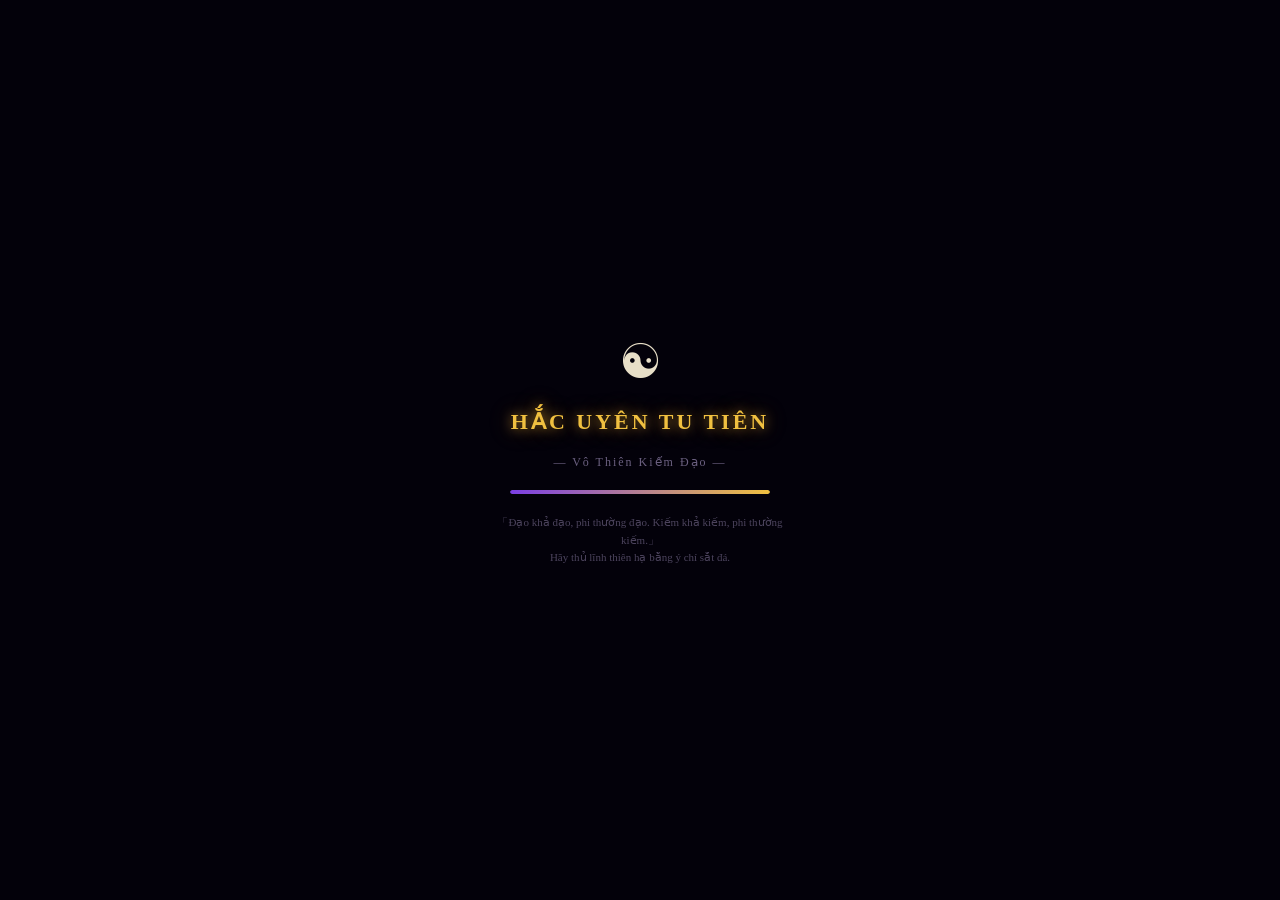
==== index.html @ 45ce4dc4 "Add files via upload" ====
<!DOCTYPE html>
<html lang="vi">
<head>
<meta charset="UTF-8">
<meta name="viewport" content="width=device-width, initial-scale=1.0, maximum-scale=1.0, user-scalable=no">
<title>🌑 Hắc Uyên Tu Tiên — Vô Thiên Kiếm Đạo</title>
<style>
  /* ============================================================
     BASE & RESET
  ============================================================ */
  *, *::before, *::after { box-sizing: border-box; margin: 0; padding: 0; }
  
  @import url('https://fonts.googleapis.com/css2?family=Noto+Serif+SC:wght@400;600;700;900&display=swap');

  :root {
    --c-bg:       #03010a;
    --c-panel:    rgba(6, 2, 18, 0.92);
    --c-border:   rgba(120, 60, 220, 0.35);
    --c-gold:     #c8922a;
    --c-gold-l:   #f0c040;
    --c-gold-ll:  #ffe88a;
    --c-purple:   #7b3fe4;
    --c-purple-l: #b06aff;
    --c-red:      #c0392b;
    --c-red-l:    #ff5a48;
    --c-blue:     #1a6ab0;
    --c-blue-l:   #4db8ff;
    --c-teal:     #0aada0;
    --c-white:    #e8dfc8;
    --c-grey:     #6b6080;
    --c-dark1:    #0e0820;
    --c-dark2:    #180f30;
    --c-dark3:    #210d40;
    --glow-gold:  0 0 12px rgba(200,146,42,0.8), 0 0 24px rgba(200,146,42,0.4);
    --glow-purp:  0 0 12px rgba(123,63,228,0.8), 0 0 30px rgba(123,63,228,0.4);
    --glow-red:   0 0 14px rgba(192,57,43,0.9), 0 0 28px rgba(192,57,43,0.4);
    --glow-blue:  0 0 12px rgba(77,184,255,0.8), 0 0 24px rgba(77,184,255,0.4);
    --r-sm: 4px;
    --r-md: 8px;
    --r-lg: 14px;
    --font: 'Noto Serif SC', 'Segoe UI', serif;
  }

  html, body {
    width: 100%; height: 100%; overflow: hidden;
    background: var(--c-bg);
    color: var(--c-white);
    font-family: var(--font);
    font-size: 13px;
    user-select: none;
  }

  /* ============================================================
     MAIN LAYOUT — 3 columns + top bar + bottom bar
  ============================================================ */
  #root-layout {
    display: grid;
    width: 100vw; height: 100vh;
    grid-template-rows: 48px 1fr 130px;
    grid-template-columns: 290px 1fr 290px;
    grid-template-areas:
      "topbar  topbar  topbar"
      "left    game    right"
      "bottom  bottom  bottom";
    gap: 0;
  }

  /* ============================================================
     TOP BAR
  ============================================================ */
  #topbar {
    grid-area: topbar;
    display: flex; align-items: center; gap: 10px;
    padding: 0 16px;
    background: linear-gradient(90deg, #06010f 0%, #0d0420 50%, #06010f 100%);
    border-bottom: 1px solid var(--c-border);
    position: relative; z-index: 100;
  }

  /* Boss of the Day ticker */
  #top-ticker {
    flex: 1;
    display: flex; align-items: center; gap: 14px;
    overflow: hidden;
  }
  .ticker-label {
    color: var(--c-gold); font-size: 10px; letter-spacing: 2px;
    text-transform: uppercase; white-space: nowrap;
    border: 1px solid var(--c-gold);
    padding: 2px 8px; border-radius: 2px;
  }
  .ticker-text {
    color: var(--c-white); font-size: 11px; opacity: .7;
    animation: ticker-scroll 22s linear infinite;
    white-space: nowrap;
  }
  @keyframes ticker-scroll {
    0%   { transform: translateX(60px); }
    100% { transform: translateX(-120%); }
  }

  /* Server time / realm world event */
  #top-events {
    display: flex; gap: 10px; align-items: center;
  }
  .event-chip {
    display: flex; align-items: center; gap: 5px;
    background: rgba(123,63,228,.15);
    border: 1px solid var(--c-border);
    border-radius: 3px; padding: 3px 10px;
    font-size: 10px; color: var(--c-purple-l);
    cursor: pointer; transition: all .2s;
  }
  .event-chip:hover { background: rgba(123,63,228,.3); box-shadow: var(--glow-purp); }
  .event-chip .dot { width:6px;height:6px;border-radius:50%;background:var(--c-red-l);
    box-shadow: var(--glow-red); animation: blink 1.5s ease-in-out infinite; }
  @keyframes blink { 0%,100% { opacity:1; } 50% { opacity:.2; } }

  #server-time { font-size: 11px; color: var(--c-grey); letter-spacing: 1px; }

  /* ============================================================
     GAME CANVAS AREA
  ============================================================ */
  #game-area {
    grid-area: game;
    position: relative; overflow: hidden;
    background: #000;
  }

  #gameCanvas {
    display: block; width: 100%; height: 100%;
    image-rendering: pixelated;
  }

  /* ---- Floating combat log (centre top of game area) ---- */
  #combat-log {
    position: absolute; top: 10px; left: 50%;
    transform: translateX(-50%);
    display: flex; flex-direction: column; align-items: center;
    gap: 4px; pointer-events: none; z-index: 20;
    width: 340px;
  }
  .log-entry {
    padding: 4px 14px; border-radius: 2px;
    font-size: 12px; letter-spacing: .5px;
    animation: log-fade 4s ease forwards;
    text-shadow: 0 1px 4px #000;
    background: rgba(0,0,0,.5); border: 1px solid rgba(255,255,255,.06);
  }
  .log-entry.dmg    { color: #ff6b6b; border-color: rgba(192,57,43,.4); }
  .log-entry.heal   { color: #50fa7b; border-color: rgba(80,250,123,.3); }
  .log-entry.skill  { color: var(--c-gold-l); border-color: rgba(200,146,42,.4); }
  .log-entry.system { color: var(--c-purple-l); }
  .log-entry.item   { color: var(--c-blue-l); }
  @keyframes log-fade { 0%{opacity:1;transform:translateY(0)} 70%{opacity:1} 100%{opacity:0;transform:translateY(-20px)} }

  /* ---- Target frame (game world, top centre) ---- */
  #target-frame {
    position: absolute; top: 14px; left: 50%; transform: translateX(-50%);
    width: 240px; display: none; z-index: 25;
  }
  #target-frame.visible { display: block; }
  .target-header {
    display: flex; align-items: center; gap: 8px;
    background: rgba(6,2,18,.85); border: 1px solid rgba(192,57,43,.5);
    border-bottom: none; border-radius: var(--r-sm) var(--r-sm) 0 0;
    padding: 5px 10px;
  }
  .target-name { font-size: 13px; font-weight: 700; color: #ff8a80; flex: 1; }
  .target-lvl  { font-size: 10px; color: var(--c-grey); }
  .target-hp-wrap {
    background: rgba(6,2,18,.9); border: 1px solid rgba(192,57,43,.5);
    border-radius: 0 0 var(--r-sm) var(--r-sm); padding: 5px 8px;
  }
  .target-hp-bar {
    height: 8px; background: #1a0000; border-radius: 3px; overflow: hidden;
    position: relative;
  }
  .target-hp-fill {
    height: 100%; background: linear-gradient(90deg, #8b0000, #c0392b, #e74c3c);
    border-radius: 3px; transition: width .3s;
    box-shadow: 0 0 8px rgba(192,57,43,.6);
    position: relative; width: 73%;
  }
  .target-hp-fill::after {
    content:''; position:absolute; top:0; left:0; right:0; height: 40%;
    background: rgba(255,255,255,.12); border-radius: 3px 3px 0 0;
  }

  /* ---- Damage numbers ---- */
  .dmg-number {
    position: absolute; pointer-events: none; z-index: 50;
    font-size: 16px; font-weight: 900; text-shadow: 0 2px 4px #000;
    animation: dmg-float 1.2s ease-out forwards;
    letter-spacing: 1px;
  }
  .dmg-number.crit { font-size: 22px; color: #ffd700; text-shadow: var(--glow-gold); }
  .dmg-number.heal { color: #50fa7b; }
  .dmg-number.miss { color: var(--c-grey); font-size: 12px; }
  @keyframes dmg-float { 0%{opacity:1;transform:translateY(0) scale(1)} 50%{opacity:1;transform:translateY(-40px) scale(1.2)} 100%{opacity:0;transform:translateY(-80px) scale(.8)} }

  /* ---- COMBO counter ---- */
  #combo-counter {
    position: absolute; bottom: 20px; right: 20px;
    display: none; z-index: 30;
    flex-direction: column; align-items: center;
  }
  #combo-counter.active { display: flex; }
  .combo-number {
    font-size: 52px; font-weight: 900; line-height: 1;
    color: #fff; text-shadow: var(--glow-gold);
    animation: combo-pulse .2s ease-out;
  }
  @keyframes combo-pulse { 0%{transform:scale(1.6)} 100%{transform:scale(1)} }
  .combo-label { font-size: 11px; color: var(--c-gold-l); letter-spacing: 3px; text-transform: uppercase; }

  /* ---- minimap ---- */
  #minimap {
    position: absolute; top: 14px; right: 14px; z-index: 30;
    width: 100px; height: 100px;
    border: 1px solid var(--c-border);
    border-radius: var(--r-sm);
    background: rgba(6,2,18,.85);
    overflow: hidden;
  }
  #minimapCanvas { width: 100%; height: 100%; display: block; }
  .minimap-overlay {
    position: absolute; inset: 0;
    background: linear-gradient(135deg, transparent 60%, rgba(123,63,228,.15));
    pointer-events: none;
  }
  .minimap-label {
    position: absolute; bottom: 3px; left: 50%; transform: translateX(-50%);
    font-size: 9px; color: var(--c-gold); letter-spacing: 1px;
    pointer-events: none;
  }

  /* ---- world event banner ---- */
  #world-banner {
    position: absolute; top: 0; left: 0; right: 0;
    padding: 8px 0;
    background: linear-gradient(90deg, transparent, rgba(123,63,228,.8), transparent);
    text-align: center; font-size: 13px; font-weight: 700;
    color: var(--c-gold-l); letter-spacing: 2px;
    z-index: 40; pointer-events: none;
    animation: banner-in .4s ease;
    text-shadow: var(--glow-gold);
  }
  @keyframes banner-in { from{opacity:0;transform:translateY(-100%)} to{opacity:1;transform:translateY(0)} }

  /* ============================================================
     LEFT PANEL
  ============================================================ */
  #left-panel {
    grid-area: left;
    display: flex; flex-direction: column; gap: 0;
    background: var(--c-panel);
    border-right: 1px solid var(--c-border);
    overflow: hidden;
  }

  /* --- Character Frame --- */
  #char-frame {
    flex-shrink: 0;
    padding: 14px 14px 10px;
    border-bottom: 1px solid var(--c-border);
    background: linear-gradient(180deg, rgba(30,10,60,.6) 0%, transparent 100%);
  }
  .cf-row1 {
    display: flex; gap: 12px; align-items: flex-start;
  }

  /* Avatar with ornate border */
  .avatar-wrap {
    position: relative; flex-shrink: 0;
    width: 72px; height: 72px;
  }
  .avatar-bg {
    width: 72px; height: 72px; border-radius: var(--r-md);
    background: radial-gradient(circle at 40% 35%, #1a0840, #050116);
    border: 2px solid var(--c-gold);
    box-shadow: var(--glow-gold), inset 0 0 20px rgba(123,63,228,.3);
    overflow: hidden;
    display: flex; align-items: center; justify-content: center;
    font-size: 36px;
  }
  .avatar-corner {
    position: absolute; width: 10px; height: 10px;
    border-color: var(--c-gold-l); border-style: solid; opacity: .8;
  }
  .avatar-corner.tl { top:-2px;left:-2px; border-width: 2px 0 0 2px; }
  .avatar-corner.tr { top:-2px;right:-2px; border-width: 2px 2px 0 0; }
  .avatar-corner.bl { bottom:-2px;left:-2px; border-width: 0 0 2px 2px; }
  .avatar-corner.br { bottom:-2px;right:-2px; border-width: 0 2px 2px 0; }
  .avatar-realm-badge {
    position: absolute; bottom: -8px; left: 50%; transform: translateX(-50%);
    background: linear-gradient(90deg, #4b0082, #7b3fe4);
    border: 1px solid var(--c-gold); border-radius: 10px;
    padding: 1px 8px; font-size: 9px; color: var(--c-gold-l);
    white-space: nowrap; z-index: 2;
  }

  .cf-info { flex: 1; }
  .cf-name {
    font-size: 16px; font-weight: 900; color: var(--c-gold-l);
    text-shadow: var(--glow-gold); letter-spacing: 1px;
    margin-bottom: 3px;
  }
  .cf-title {
    font-size: 10px; color: var(--c-purple-l); letter-spacing: 1.5px;
    margin-bottom: 8px; opacity: .85;
  }

  /* HP/MP/EXP bars */
  .stat-bar-wrap { margin-bottom: 5px; }
  .stat-bar-row {
    display: flex; align-items: center; gap: 6px; margin-bottom: 3px;
  }
  .stat-bar-icon { font-size: 11px; width: 16px; text-align: center; }
  .stat-bar-track {
    flex: 1; height: 8px; background: rgba(255,255,255,.05);
    border-radius: 4px; overflow: hidden;
    border: 1px solid rgba(255,255,255,.08);
  }
  .stat-bar-fill {
    height: 100%; border-radius: 4px; transition: width .4s;
    position: relative;
  }
  .stat-bar-fill::after {
    content:''; position:absolute; top:0; left:0; right:0; height:40%;
    background: rgba(255,255,255,.2); border-radius: inherit;
  }
  .bar-hp { background: linear-gradient(90deg, #7b0000, #c0392b, #e74c3c); width: 78%; box-shadow: 0 0 6px rgba(192,57,43,.6); }
  .bar-mp { background: linear-gradient(90deg, #003080, #1a6ab0, #4db8ff); width: 55%; box-shadow: 0 0 6px rgba(77,184,255,.5); }
  .bar-exp { background: linear-gradient(90deg, #5a3000, var(--c-gold), var(--c-gold-l)); width: 32%; box-shadow: 0 0 6px rgba(200,146,42,.5); }
  .stat-bar-text { font-size: 9px; color: var(--c-grey); min-width: 58px; text-align: right; }

  /* Realm progress */
  .realm-track {
    margin-top: 10px;
    background: rgba(255,255,255,.03); border: 1px solid var(--c-border);
    border-radius: var(--r-sm); padding: 7px 10px;
  }
  .realm-row {
    display: flex; align-items: center; justify-content: space-between;
    margin-bottom: 4px;
  }
  .realm-name { font-size: 11px; color: var(--c-gold-l); font-weight: 700; letter-spacing: 1px; }
  .realm-stage { font-size: 10px; color: var(--c-grey); }
  .realm-bar-track {
    height: 5px; background: rgba(255,255,255,.05); border-radius: 3px; overflow: hidden;
  }
  .realm-bar-fill {
    height: 100%; width: 45%;
    background: linear-gradient(90deg, #4b0082, var(--c-purple-l));
    border-radius: 3px; box-shadow: var(--glow-purp);
    transition: width .5s;
  }

  /* --- Stats mini grid --- */
  #stats-grid {
    padding: 10px 14px;
    display: grid; grid-template-columns: 1fr 1fr;
    gap: 5px;
    border-bottom: 1px solid var(--c-border);
    flex-shrink: 0;
  }
  .stat-cell {
    background: rgba(255,255,255,.03); border: 1px solid rgba(255,255,255,.05);
    border-radius: var(--r-sm); padding: 5px 8px;
    display: flex; align-items: center; gap: 6px;
    cursor: default; transition: background .15s;
  }
  .stat-cell:hover { background: rgba(123,63,228,.1); }
  .stat-cell-icon { font-size: 13px; }
  .stat-cell-info { flex: 1; }
  .stat-cell-label { font-size: 9px; color: var(--c-grey); }
  .stat-cell-value { font-size: 12px; color: var(--c-white); font-weight: 700; }
  .stat-cell-value.atk { color: #ff8a80; }
  .stat-cell-value.def { color: #82b1ff; }
  .stat-cell-value.spd { color: #69f0ae; }
  .stat-cell-value.crit { color: var(--c-gold-l); }

  /* --- Equipment slots --- */
  #equip-slots {
    padding: 10px 14px;
    flex-shrink: 0;
    border-bottom: 1px solid var(--c-border);
  }
  .section-title {
    font-size: 10px; color: var(--c-gold); letter-spacing: 2px;
    text-transform: uppercase; margin-bottom: 8px;
    display: flex; align-items: center; gap: 6px;
  }
  .section-title::before, .section-title::after {
    content: ''; flex: 1; height: 1px; background: linear-gradient(90deg, transparent, var(--c-gold), transparent);
  }
  .equip-row { display: flex; gap: 6px; }
  .equip-slot {
    flex: 1; height: 54px;
    background: rgba(255,255,255,.03); border: 1px solid rgba(255,255,255,.06);
    border-radius: var(--r-sm);
    display: flex; flex-direction: column; align-items: center; justify-content: center;
    gap: 2px; cursor: pointer; transition: all .2s;
    font-size: 18px; position: relative; overflow: hidden;
  }
  .equip-slot::before {
    content: ''; position: absolute; inset: 0;
    background: linear-gradient(135deg, rgba(255,255,255,.02) 0%, transparent 50%);
  }
  .equip-slot:hover { border-color: var(--c-gold); background: rgba(200,146,42,.08); }
  .equip-slot.filled { border-color: rgba(123,63,228,.5); }
  .equip-slot.filled:hover { border-color: var(--c-purple-l); box-shadow: var(--glow-purp); }
  .equip-label { font-size: 8px; color: var(--c-grey); letter-spacing: .5px; }
  .equip-name { font-size: 9px; color: var(--c-purple-l); display: none; }
  .equip-slot.filled .equip-name { display: block; }
  .equip-slot.filled .equip-label { display: none; }
  .equip-rarity-dot {
    position: absolute; top: 4px; right: 4px;
    width: 5px; height: 5px; border-radius: 50%;
  }
  .rarity-common { background: #9e9e9e; }
  .rarity-rare    { background: #2196f3; box-shadow: 0 0 4px #2196f3; }
  .rarity-epic    { background: #9c27b0; box-shadow: 0 0 4px #9c27b0; }
  .rarity-legendary { background: #ffd700; box-shadow: 0 0 6px #ffd700; }

  /* --- Pet companion --- */
  #pet-strip {
    padding: 10px 14px;
    flex-shrink: 0;
    border-bottom: 1px solid var(--c-border);
  }
  .pet-card {
    background: rgba(255,255,255,.03); border: 1px solid rgba(0,173,160,.3);
    border-radius: var(--r-sm); padding: 8px 10px;
    display: flex; gap: 10px; align-items: center; cursor: pointer;
    transition: all .2s;
  }
  .pet-card:hover { border-color: var(--c-teal); background: rgba(0,173,160,.07); }
  .pet-avatar { font-size: 28px; }
  .pet-info { flex: 1; }
  .pet-name { font-size: 12px; color: var(--c-teal); font-weight: 700; }
  .pet-bonus { font-size: 10px; color: var(--c-grey); }
  .pet-lv { font-size: 10px; color: var(--c-gold-l); }

  /* --- Map / Location strip --- */
  #location-strip {
    padding: 10px 14px;
    flex-shrink: 0;
  }
  .location-card {
    background: rgba(255,255,255,.02); border: 1px solid var(--c-border);
    border-radius: var(--r-sm); padding: 8px 10px;
  }
  .loc-name { font-size: 13px; font-weight: 700; color: var(--c-gold-l); margin-bottom: 2px; }
  .loc-desc { font-size: 10px; color: var(--c-grey); margin-bottom: 6px; }
  .loc-features { display: flex; gap: 5px; flex-wrap: wrap; }
  .loc-tag {
    font-size: 9px; padding: 2px 7px;
    background: rgba(123,63,228,.15); border: 1px solid var(--c-border);
    border-radius: 20px; color: var(--c-purple-l);
  }

  /* ============================================================
     RIGHT PANEL
  ============================================================ */
  #right-panel {
    grid-area: right;
    display: flex; flex-direction: column; gap: 0;
    background: var(--c-panel);
    border-left: 1px solid var(--c-border);
    overflow: hidden;
  }

  /* --- Quest / Activity board --- */
  #quest-panel {
    flex: 1; overflow-y: auto; padding: 12px 14px;
    border-bottom: 1px solid var(--c-border);
  }
  #quest-panel::-webkit-scrollbar { width: 3px; }
  #quest-panel::-webkit-scrollbar-track { background: transparent; }
  #quest-panel::-webkit-scrollbar-thumb { background: var(--c-border); border-radius: 2px; }

  .quest-card {
    background: rgba(255,255,255,.025); border: 1px solid rgba(255,255,255,.06);
    border-radius: var(--r-sm); padding: 9px 11px;
    margin-bottom: 7px; cursor: pointer; transition: all .2s;
    position: relative; overflow: hidden;
  }
  .quest-card::before {
    content: ''; position: absolute; left: 0; top: 0; bottom: 0; width: 3px;
  }
  .quest-card.daily::before  { background: var(--c-blue-l); }
  .quest-card.main::before   { background: var(--c-gold); }
  .quest-card.side::before   { background: var(--c-grey); }
  .quest-card.done::before   { background: #50fa7b; }
  .quest-card:hover { background: rgba(255,255,255,.04); border-color: var(--c-border); }
  .quest-card.done:hover { border-color: rgba(80,250,123,.3); }
  .quest-name { font-size: 12px; font-weight: 700; color: var(--c-white); margin-bottom: 3px; }
  .quest-card.done .quest-name { color: #50fa7b; }
  .quest-desc { font-size: 10px; color: var(--c-grey); margin-bottom: 5px; }
  .quest-progress-wrap { display: flex; align-items: center; gap: 7px; }
  .quest-bar-track { flex: 1; height: 4px; background: rgba(255,255,255,.06); border-radius: 3px; overflow: hidden; }
  .quest-bar-fill { height: 100%; border-radius: 3px; transition: width .4s; }
  .fill-blue   { background: var(--c-blue-l); box-shadow: 0 0 4px rgba(77,184,255,.5); }
  .fill-gold   { background: var(--c-gold); box-shadow: 0 0 4px rgba(200,146,42,.5); }
  .fill-green  { background: #50fa7b; box-shadow: 0 0 4px rgba(80,250,123,.5); }
  .fill-grey   { background: var(--c-grey); }
  .quest-prog-text { font-size: 10px; color: var(--c-grey); white-space: nowrap; }
  .quest-reward { font-size: 9px; color: var(--c-gold-l); margin-top: 4px; }
  .quest-claim-btn {
    display: inline-block; margin-top: 5px;
    padding: 3px 10px; border-radius: 3px;
    background: linear-gradient(90deg, #2a7b00, #3dba00);
    border: 1px solid #50fa7b; color: #e0ffe0;
    font-size: 10px; cursor: pointer;
    box-shadow: 0 0 6px rgba(80,250,123,.4);
    transition: all .15s;
  }
  .quest-claim-btn:hover { box-shadow: 0 0 12px rgba(80,250,123,.7); }

  /* --- Ranking / Leaderboard stub --- */
  #ranking-panel {
    padding: 10px 14px; border-bottom: 1px solid var(--c-border); flex-shrink: 0;
  }
  .rank-row {
    display: flex; align-items: center; gap: 8px;
    padding: 5px 0; border-bottom: 1px solid rgba(255,255,255,.04);
  }
  .rank-row:last-child { border-bottom: none; }
  .rank-num { font-size: 11px; font-weight: 900; width: 20px; text-align: center; }
  .rank-num.r1 { color: #ffd700; } .rank-num.r2 { color: #c0c0c0; } .rank-num.r3 { color: #cd7f32; }
  .rank-name { flex: 1; font-size: 11px; color: var(--c-white); }
  .rank-realm { font-size: 10px; color: var(--c-purple-l); }
  .rank-score { font-size: 10px; color: var(--c-gold-l); }

  /* --- NPC Dialog ---- */
  #npc-dialog {
    display: none; flex-direction: column; gap: 0;
    position: absolute; /* absolute inside right panel */ bottom: 0; left: 0; right: 0;
    background: rgba(6,2,18,.97);
    border-top: 1px solid var(--c-border);
    z-index: 200;
    max-height: 70%;
    overflow-y: auto;
  }
  #npc-dialog.visible { display: flex; }
  .npc-dialog-header {
    display: flex; align-items: center; gap: 10px; padding: 10px 14px;
    border-bottom: 1px solid var(--c-border);
    background: linear-gradient(90deg, rgba(30,10,60,.5), transparent);
    flex-shrink: 0;
  }
  .npc-avatar { font-size: 28px; }
  .npc-dialog-name { font-size: 14px; font-weight: 900; color: var(--c-gold-l); }
  .npc-dialog-title { font-size: 10px; color: var(--c-grey); }
  .npc-dialog-text { padding: 10px 14px; font-size: 12px; color: var(--c-white); opacity: .8; line-height: 1.6; }
  .npc-options { padding: 0 14px 12px; display: flex; flex-direction: column; gap: 6px; }
  .npc-opt {
    padding: 8px 12px; border-radius: var(--r-sm); cursor: pointer;
    border: 1px solid rgba(255,255,255,.07); font-size: 11px;
    background: rgba(255,255,255,.03); color: var(--c-white);
    transition: all .15s; text-align: left;
  }
  .npc-opt:hover { background: rgba(123,63,228,.2); border-color: var(--c-purple); color: var(--c-gold-l); }
  .npc-opt.close { color: var(--c-grey); }

  /* ============================================================
     BOTTOM ACTION BAR
  ============================================================ */
  #bottom-bar {
    grid-area: bottom;
    display: flex; align-items: center;
    background: linear-gradient(180deg, rgba(6,2,18,.98) 0%, #03010a 100%);
    border-top: 1px solid var(--c-border);
    padding: 0 20px;
    gap: 14px;
    position: relative;
    z-index: 100;
  }

  /* Joystick zone */
  #joystick-zone {
    width: 110px; height: 110px; flex-shrink: 0;
    position: relative;
  }
  .joystick-ring {
    position: absolute; inset: 0;
    border-radius: 50%;
    border: 2px solid rgba(123,63,228,.35);
    background: radial-gradient(circle, rgba(30,10,60,.6), rgba(6,2,18,.9));
    box-shadow: inset 0 0 20px rgba(0,0,0,.6);
  }
  .joystick-ring::before {
    content: ''; position: absolute; inset: 8px; border-radius: 50%;
    border: 1px dashed rgba(123,63,228,.2);
  }
  /* Crosshair guides */
  .joystick-ring::after {
    content: '';
    position: absolute; top:50%; left:10px; right:10px;
    height:1px; background: rgba(123,63,228,.15);
  }
  #joystick-base {
    position: absolute; inset: 0; border-radius: 50%;
    cursor: grab; touch-action: none;
    display: flex; align-items: center; justify-content: center;
  }
  #joystick-knob {
    width: 38px; height: 38px; border-radius: 50%;
    background: radial-gradient(circle at 35% 35%, #b06aff, #5a1eb0);
    border: 2px solid var(--c-gold);
    box-shadow: var(--glow-purp);
    position: absolute; top: 50%; left: 50%;
    transform: translate(-50%, -50%);
    transition: box-shadow .1s;
    pointer-events: none;
  }

  /* Middle section: gold + auto buttons */
  #action-middle {
    display: flex; flex-direction: column; align-items: center; gap: 8px;
    flex: 1;
  }
  #gold-strip {
    display: flex; align-items: center; gap: 8px;
    background: rgba(255,255,255,.03); border: 1px solid rgba(200,146,42,.25);
    border-radius: 20px; padding: 4px 14px;
  }
  .gold-icon { font-size: 16px; }
  #gold-amount { font-size: 14px; font-weight: 900; color: var(--c-gold-l); letter-spacing: 1px; }

  #auto-controls { display: flex; gap: 8px; }
  .ctrl-btn {
    padding: 6px 16px; border-radius: 20px; cursor: pointer;
    font-size: 11px; font-family: var(--font); font-weight: 700; letter-spacing: 1px;
    border: 1px solid; transition: all .2s;
    user-select: none;
  }
  .ctrl-btn.farm {
    background: rgba(192,57,43,.15); border-color: rgba(192,57,43,.5); color: #ff8a80;
  }
  .ctrl-btn.farm.active {
    background: rgba(192,57,43,.35); box-shadow: var(--glow-red); color: #fff;
  }
  .ctrl-btn.meditate {
    background: rgba(123,63,228,.15); border-color: rgba(123,63,228,.5); color: var(--c-purple-l);
  }
  .ctrl-btn.meditate.active {
    background: rgba(123,63,228,.35); box-shadow: var(--glow-purp); color: #fff;
  }
  .ctrl-btn.return {
    background: rgba(26,106,176,.15); border-color: rgba(26,106,176,.5); color: var(--c-blue-l);
  }
  .ctrl-btn.return:hover { background: rgba(26,106,176,.3); }

  /* Menu buttons (map, inv, char, quest) */
  #menu-btns {
    display: flex; flex-direction: column; gap: 6px; flex-shrink: 0;
  }
  .menu-row { display: flex; gap: 6px; }
  .menu-btn {
    width: 52px; height: 52px;
    background: rgba(255,255,255,.04); border: 1px solid rgba(255,255,255,.08);
    border-radius: var(--r-md); cursor: pointer; transition: all .2s;
    display: flex; flex-direction: column; align-items: center; justify-content: center;
    gap: 2px; position: relative;
  }
  .menu-btn:hover { background: rgba(123,63,228,.15); border-color: var(--c-purple); }
  .menu-btn.active { border-color: var(--c-gold); background: rgba(200,146,42,.12); box-shadow: var(--glow-gold); }
  .menu-btn-icon { font-size: 20px; line-height: 1; }
  .menu-btn-label { font-size: 8px; color: var(--c-grey); letter-spacing: .5px; }
  .menu-btn .notif-dot {
    position: absolute; top: 4px; right: 4px;
    width: 7px; height: 7px; border-radius: 50%; background: var(--c-red-l);
    box-shadow: var(--glow-red);
  }

  /* Skill bar */
  #skill-bar {
    display: flex; gap: 8px; align-items: center; flex-shrink: 0;
  }
  .skill-slot {
    position: relative; width: 58px; height: 58px;
    border-radius: var(--r-md); cursor: pointer;
    border: 1px solid rgba(255,255,255,.1);
    background: rgba(255,255,255,.04);
    transition: all .2s; overflow: hidden;
    display: flex; align-items: center; justify-content: center;
  }
  .skill-slot:hover { border-color: var(--c-gold); box-shadow: var(--glow-gold); }
  .skill-slot.s0 { border-color: rgba(200,200,200,.3); }
  .skill-slot.s1 { border-color: rgba(77,184,255,.3); }
  .skill-slot.s2 { border-color: rgba(255,215,0,.3); }
  .skill-slot.s3 { border-color: rgba(176,106,255,.3); }
  .skill-slot:active { transform: scale(.94); }

  .skill-icon { font-size: 26px; line-height: 1; z-index: 1; }
  .skill-hotkey {
    position: absolute; top: 3px; left: 5px;
    font-size: 9px; color: var(--c-grey); z-index: 2;
  }
  .skill-mp {
    position: absolute; bottom: 3px; right: 4px;
    font-size: 9px; color: var(--c-blue-l); z-index: 2;
  }
  .skill-cd-overlay {
    position: absolute; inset: 0; z-index: 3;
    background: rgba(0,0,0,.65);
    display: flex; align-items: center; justify-content: center;
    border-radius: inherit; opacity: 0; pointer-events: none;
    transition: opacity .2s;
  }
  .skill-cd-overlay.active { opacity: 1; pointer-events: all; }
  .skill-cd-text { font-size: 18px; font-weight: 900; color: #fff; }

  /* Skill aura glow */
  .skill-slot::before {
    content: ''; position: absolute; inset: -2px;
    background: inherit; filter: blur(8px); opacity: 0; z-index: 0;
    transition: opacity .2s;
  }
  .skill-slot:hover::before { opacity: .4; }

  /* ============================================================
     MODAL PANELS (Inventory, Character, Map, etc.)
  ============================================================ */
  .modal-overlay {
    position: fixed; inset: 0; z-index: 500;
    background: rgba(0,0,0,.7); backdrop-filter: blur(4px);
    display: none; align-items: center; justify-content: center;
  }
  .modal-overlay.open { display: flex; }

  .modal-panel {
    background: var(--c-dark2);
    border: 1px solid var(--c-border);
    border-radius: var(--r-lg);
    width: min(520px, 95vw); max-height: 85vh;
    display: flex; flex-direction: column;
    box-shadow: 0 0 60px rgba(0,0,0,.9), 0 0 30px rgba(123,63,228,.2);
    overflow: hidden;
  }

  .modal-header {
    display: flex; align-items: center; gap: 10px;
    padding: 14px 18px;
    border-bottom: 1px solid var(--c-border);
    background: linear-gradient(90deg, rgba(30,10,60,.7), rgba(20,5,45,.7));
    flex-shrink: 0;
  }
  .modal-title { font-size: 15px; font-weight: 900; color: var(--c-gold-l); flex: 1; letter-spacing: 1px; }
  .modal-close {
    width: 26px; height: 26px; border-radius: 50%;
    border: 1px solid rgba(255,255,255,.15); background: rgba(255,255,255,.05);
    cursor: pointer; display: flex; align-items: center; justify-content: center;
    font-size: 14px; color: var(--c-grey); transition: all .15s;
  }
  .modal-close:hover { background: rgba(192,57,43,.3); color: var(--c-red-l); border-color: var(--c-red); }
  .modal-body { flex: 1; overflow-y: auto; padding: 16px 18px; }
  .modal-body::-webkit-scrollbar { width: 3px; }
  .modal-body::-webkit-scrollbar-thumb { background: var(--c-border); }

  /* Inventory grid */
  .inv-tabs { display: flex; gap: 6px; margin-bottom: 12px; }
  .inv-tab {
    flex: 1; padding: 7px 0; border-radius: var(--r-sm);
    background: rgba(255,255,255,.03); border: 1px solid rgba(255,255,255,.06);
    cursor: pointer; font-size: 11px; text-align: center; color: var(--c-grey);
    transition: all .15s;
  }
  .inv-tab.active { border-color: var(--c-gold); background: rgba(200,146,42,.12); color: var(--c-gold-l); }

  .inv-grid {
    display: grid; grid-template-columns: repeat(6, 1fr); gap: 5px;
  }
  .inv-slot {
    aspect-ratio: 1; border-radius: var(--r-sm);
    border: 1px solid rgba(255,255,255,.05);
    background: rgba(255,255,255,.02);
    display: flex; flex-direction: column; align-items: center; justify-content: center;
    gap: 1px; cursor: pointer; transition: all .15s;
    font-size: 20px; position: relative; overflow: hidden;
  }
  .inv-slot:hover { border-color: var(--c-gold); background: rgba(200,146,42,.08); }
  .inv-slot.empty:hover { border-color: rgba(255,255,255,.1); background: rgba(255,255,255,.03); cursor: default; }
  .inv-slot .item-count {
    position: absolute; bottom: 2px; right: 3px;
    font-size: 9px; color: var(--c-grey);
  }
  .inv-slot .equip-badge {
    position: absolute; top: 2px; left: 3px;
    font-size: 8px; color: var(--c-gold-l);
    background: rgba(200,146,42,.3); border-radius: 2px; padding: 0 2px;
  }
  /* Rarity backgrounds */
  .inv-slot.common   { border-color: rgba(158,158,158,.2); }
  .inv-slot.rare     { border-color: rgba(33,150,243,.35); background: rgba(33,150,243,.04); }
  .inv-slot.epic     { border-color: rgba(156,39,176,.45); background: rgba(156,39,176,.06); }
  .inv-slot.legendary { border-color: rgba(255,215,0,.5); background: rgba(255,215,0,.06); box-shadow: inset 0 0 8px rgba(255,215,0,.1); }

  /* Item tooltip */
  #item-tooltip {
    position: fixed; z-index: 600;
    width: 220px; background: rgba(6,2,18,.97);
    border: 1px solid var(--c-border); border-radius: var(--r-md);
    padding: 12px 14px; display: none; pointer-events: none;
    box-shadow: 0 0 30px rgba(0,0,0,.8), 0 0 15px rgba(123,63,228,.2);
  }
  #item-tooltip.visible { display: block; }
  .tt-name { font-size: 14px; font-weight: 900; margin-bottom: 3px; }
  .tt-name.common { color: #9e9e9e; }
  .tt-name.rare { color: #42a5f5; text-shadow: 0 0 8px rgba(66,165,245,.5); }
  .tt-name.epic { color: #ce93d8; text-shadow: 0 0 8px rgba(206,147,216,.5); }
  .tt-name.legendary { color: var(--c-gold-l); text-shadow: var(--glow-gold); }
  .tt-type { font-size: 10px; color: var(--c-grey); margin-bottom: 8px; }
  .tt-stat { font-size: 11px; color: #69f0ae; margin-bottom: 2px; }
  .tt-desc { font-size: 11px; color: var(--c-grey); font-style: italic; margin-top: 6px; border-top: 1px solid rgba(255,255,255,.06); padding-top: 6px; }
  .tt-actions { display: flex; gap: 5px; margin-top: 10px; flex-wrap: wrap; }
  .tt-btn {
    padding: 4px 10px; border-radius: 3px; cursor: pointer;
    font-size: 10px; border: 1px solid; transition: all .15s; font-family: var(--font);
  }
  .tt-btn.use   { border-color: var(--c-teal); color: var(--c-teal); background: rgba(0,173,160,.1); }
  .tt-btn.equip { border-color: var(--c-gold); color: var(--c-gold-l); background: rgba(200,146,42,.1); }
  .tt-btn.sell  { border-color: var(--c-grey); color: var(--c-grey); background: rgba(255,255,255,.04); }

  /* Map panel */
  .map-list { display: flex; flex-direction: column; gap: 7px; }
  .map-card {
    border-radius: var(--r-sm); border: 1px solid rgba(255,255,255,.06);
    padding: 10px 12px; cursor: pointer; transition: all .2s;
    background: rgba(255,255,255,.02);
    border-left: 3px solid transparent;
  }
  .map-card.current { border-color: var(--c-gold); background: rgba(200,146,42,.05); }
  .map-card.locked  { opacity: .4; cursor: not-allowed; }
  .map-card:not(.locked):not(.current):hover { border-color: var(--c-purple); background: rgba(123,63,228,.05); }
  .map-card-name { font-size: 13px; font-weight: 700; color: var(--c-white); margin-bottom: 3px; }
  .map-card.current .map-card-name { color: var(--c-gold-l); }
  .map-card-desc { font-size: 10px; color: var(--c-grey); margin-bottom: 6px; }
  .map-card-meta { display: flex; gap: 10px; font-size: 10px; }
  .map-meta-chip {
    padding: 2px 8px; border-radius: 20px;
    background: rgba(255,255,255,.04); border: 1px solid rgba(255,255,255,.07);
    color: var(--c-grey);
  }

  /* Alchemy / Dungeon sub-tabs */
  .sub-tabs { display: flex; gap: 6px; margin-bottom: 12px; }
  .sub-tab {
    flex: 1; padding: 8px 0; border-radius: var(--r-sm);
    background: rgba(255,255,255,.03); border: 1px solid rgba(255,255,255,.06);
    cursor: pointer; text-align: center; font-size: 11px; color: var(--c-grey);
    transition: all .15s;
  }
  .sub-tab.active { border-color: var(--c-purple); color: var(--c-purple-l); background: rgba(123,63,228,.1); }

  /* Cultivation panel */
  .cultivation-section { margin-bottom: 16px; }
  .cult-title { font-size: 11px; color: var(--c-gold); letter-spacing: 2px; margin-bottom: 8px; }
  .passive-row {
    display: flex; justify-content: space-between; padding: 5px 8px;
    border-radius: var(--r-sm); margin-bottom: 4px;
    background: rgba(255,255,255,.02); border: 1px solid rgba(255,255,255,.04);
  }
  .passive-name { font-size: 11px; color: var(--c-purple-l); }
  .passive-desc { font-size: 10px; color: var(--c-grey); }

  /* Notification toast */
  .toast {
    position: fixed; top: 60px; left: 50%; transform: translateX(-50%);
    z-index: 1000;
    background: rgba(6,2,18,.97); border: 1px solid var(--c-gold);
    border-radius: var(--r-md); padding: 12px 20px;
    display: flex; align-items: center; gap: 10px;
    box-shadow: var(--glow-gold), 0 8px 32px rgba(0,0,0,.8);
    animation: toast-in .3s ease, toast-out .3s ease 2.7s forwards;
  }
  @keyframes toast-in  { from{opacity:0;transform:translateX(-50%) translateY(-20px)} to{opacity:1;transform:translateX(-50%) translateY(0)} }
  @keyframes toast-out { to{opacity:0;transform:translateX(-50%) translateY(-20px)} }
  .toast-icon { font-size: 22px; }
  .toast-title { font-size: 14px; font-weight: 700; color: var(--c-gold-l); }
  .toast-sub   { font-size: 11px; color: var(--c-grey); }

  /* Screen overlay effects */
  #screen-flash {
    position: fixed; inset: 0; z-index: 900; pointer-events: none;
    opacity: 0;
  }

  /* Particle canvas */
  #particle-canvas {
    position: absolute; inset: 0; pointer-events: none; z-index: 10;
  }

  /* Loading screen */
  #loading-screen {
    position: fixed; inset: 0; z-index: 2000;
    background: var(--c-bg);
    display: flex; flex-direction: column; align-items: center; justify-content: center;
    gap: 20px;
  }
  .loading-logo { font-size: 48px; animation: float 3s ease-in-out infinite; }
  @keyframes float { 0%,100%{transform:translateY(0)} 50%{transform:translateY(-12px)} }
  .loading-title { font-size: 22px; font-weight: 900; color: var(--c-gold-l); text-shadow: var(--glow-gold); letter-spacing: 3px; text-align: center; }
  .loading-sub { font-size: 12px; color: var(--c-grey); letter-spacing: 2px; }
  .loading-bar-wrap { width: 260px; height: 4px; background: rgba(255,255,255,.06); border-radius: 3px; overflow: hidden; }
  .loading-bar { height: 100%; background: linear-gradient(90deg, var(--c-purple), var(--c-gold-l)); border-radius: 3px; animation: load-fill 2s ease forwards; }
  @keyframes load-fill { from{width:0} to{width:100%} }
  .loading-tip { font-size: 11px; color: var(--c-grey); max-width: 320px; text-align: center; line-height: 1.6; opacity: .7; }

  /* Responsive adjustments */
  @media (max-width: 1100px) {
    #root-layout {
      grid-template-columns: 250px 1fr 250px;
    }
  }
  @media (max-width: 900px) {
    #root-layout {
      grid-template-rows: 44px 1fr 120px;
      grid-template-columns: 220px 1fr;
      grid-template-areas:
        "topbar topbar"
        "game   game"
        "bottom bottom";
    }
    #left-panel, #right-panel { display: none; }
    .modal-panel { width: 95vw; }
  }

  /* ============================================================
     DECORATIVE: Animated background stars in left/right panels
  ============================================================ */
  .panel-stars {
    position: absolute; inset: 0; overflow: hidden; pointer-events: none; z-index: 0;
  }
  .star {
    position: absolute; border-radius: 50%;
    background: rgba(255,255,255,.8);
    animation: star-twinkle var(--dur) ease-in-out infinite;
  }
  @keyframes star-twinkle { 0%,100%{opacity:.1} 50%{opacity:.8} }

  /* Ink splatter border decoration */
  .ink-border::before {
    content: ''; position: absolute; inset: 0; pointer-events: none; z-index: 0;
    background-image: url("data:image/svg+xml,%3Csvg xmlns='http://www.w3.org/2000/svg' width='100%25' height='100%25'%3E%3Crect width='100%25' height='100%25' fill='none' stroke='rgba(120,60,220,0.12)' stroke-width='1' stroke-dasharray='4 8' rx='4'/%3E%3C/svg%3E");
  }

  /* Cultivation particles */
  @keyframes cult-float {
    0%   { transform: translateY(0) scale(1); opacity: .7; }
    100% { transform: translateY(-80px) scale(.3); opacity: 0; }
  }
  .cult-particle {
    position: absolute; width: 4px; height: 4px; border-radius: 50%;
    background: var(--c-purple-l); pointer-events: none;
    animation: cult-float 2s ease-out forwards;
  }

  /* ============================================================
     TOOLTIP for skills
  ============================================================ */
  #skill-tooltip {
    position: fixed; bottom: 145px; z-index: 600;
    background: rgba(6,2,18,.97); border: 1px solid var(--c-border);
    border-radius: var(--r-md); padding: 10px 14px;
    width: 180px; display: none; pointer-events: none;
    box-shadow: 0 0 20px rgba(0,0,0,.8);
  }
  #skill-tooltip.visible { display: block; }
  .sk-tt-name { font-size: 13px; font-weight: 900; color: var(--c-gold-l); margin-bottom: 4px; }
  .sk-tt-type { font-size: 10px; color: var(--c-grey); margin-bottom: 6px; }
  .sk-tt-desc { font-size: 11px; color: var(--c-white); opacity: .8; line-height: 1.5; }
  .sk-tt-stat { font-size: 10px; color: var(--c-purple-l); margin-top: 5px; }

  /* World energy bar (special decoration) */
  #world-energy {
    position: absolute; left: 0; right: 0; bottom: 0;
    height: 2px;
    background: linear-gradient(90deg,
      transparent 0%, var(--c-purple) 20%,
      var(--c-gold-l) 50%, var(--c-purple) 80%, transparent 100%);
    opacity: .6; pointer-events: none;
    animation: world-energy-pulse 3s ease-in-out infinite;
  }
  @keyframes world-energy-pulse { 0%,100%{opacity:.4} 50%{opacity:.9} }

  /* Auto farming indicator */
  #auto-indicator {
    position: absolute; top: 14px; left: 14px; z-index: 30;
    display: none; gap: 6px; align-items: center;
    background: rgba(6,2,18,.85); border: 1px solid rgba(192,57,43,.4);
    border-radius: 20px; padding: 4px 12px;
  }
  #auto-indicator.active { display: flex; }
  .auto-dot { width: 7px; height: 7px; border-radius: 50%; background: var(--c-red-l); animation: blink 1s infinite; }
  .auto-text { font-size: 11px; color: #ff8a80; letter-spacing: 1px; }

  /* Meditating overlay on canvas */
  #meditate-overlay {
    position: absolute; inset: 0; z-index: 15; pointer-events: none;
    display: none; align-items: center; justify-content: center;
    flex-direction: column; gap: 12px;
  }
  #meditate-overlay.active { display: flex; }
  .med-ring {
    width: 120px; height: 120px; border-radius: 50%;
    border: 2px solid rgba(123,63,228,.4);
    box-shadow: 0 0 40px rgba(123,63,228,.3);
    animation: med-expand 2s ease-in-out infinite;
    position: absolute;
  }
  .med-ring:nth-child(2) { animation-delay: .6s; width: 80px; height: 80px; }
  .med-ring:nth-child(3) { animation-delay: 1.2s; width: 50px; height: 50px; }
  @keyframes med-expand { 0%{transform:scale(1);opacity:.8} 100%{transform:scale(1.8);opacity:0} }
  .med-char { font-size: 36px; z-index: 2; animation: float 2s ease-in-out infinite; }
  .med-text { font-size: 12px; color: var(--c-purple-l); letter-spacing: 3px; z-index: 2; }

</style>
</head>
<body>

<!-- ============================================================
     LOADING SCREEN
============================================================ -->
<div id="loading-screen">
  <div class="loading-logo">☯</div>
  <div class="loading-title">HẮC UYÊN TU TIÊN</div>
  <div class="loading-sub">— Vô Thiên Kiếm Đạo —</div>
  <div class="loading-bar-wrap"><div class="loading-bar"></div></div>
  <div class="loading-tip">「Đạo khả đạo, phi thường đạo. Kiếm khả kiếm, phi thường kiếm.」<br>Hãy thủ lĩnh thiên hạ bằng ý chí sắt đá.</div>
</div>

<!-- ============================================================
     ROOT LAYOUT
============================================================ -->
<div id="root-layout">

  <!-- TOP BAR -->
  <header id="topbar">
    <div id="top-ticker">
      <span class="ticker-label">☰ Thế giới</span>
      <span class="ticker-text">
        ⚔️ Ma Tổ Huyết Thiên thức tỉnh tại Thiên Ma Động · 
        🌕 Nguyệt Thực Thiên Kiếp khai mở sau 3 giờ · 
        🏆 [Kiếm Ma] Bạch Vô Danh lên Đại Thừa Kỳ · 
        🔥 Boss Vương Giới sắp xuất hiện tại Hỏa Diệm Sơn
      </span>
    </div>
    <div id="top-events">
      <div class="event-chip" onclick="showToast('⚔️ Boss Event', 'Ma Vương Huyết Thiên khai chiến!')">
        <span class="dot"></span>
        Boss Kiếp
      </div>
      <div class="event-chip" onclick="showToast('🌕 Nguyệt Thực', 'Linh khí x3 — còn 2h 44m')">
        <span class="dot"></span>
        Nguyệt Thực
      </div>
      <div class="event-chip" onclick="openModal('map-modal')">
        🗺 Bản đồ
      </div>
    </div>
    <div id="server-time">⌛ 19:42:17</div>
  </header>

  <!-- LEFT PANEL -->
  <aside id="left-panel">
    <!-- Character Frame -->
    <div id="char-frame">
      <div class="cf-row1">
        <div class="avatar-wrap">
          <div class="avatar-bg">🧙</div>
          <div class="avatar-corner tl"></div>
          <div class="avatar-corner tr"></div>
          <div class="avatar-corner bl"></div>
          <div class="avatar-corner br"></div>
          <div class="avatar-realm-badge">Luyện Khí · Tầng 3</div>
        </div>
        <div class="cf-info">
          <div class="cf-name">Bạch Vô Danh</div>
          <div class="cf-title">☯ Kiếm Tu Độc Hành · Lv.12</div>
          <div class="stat-bar-wrap">
            <div class="stat-bar-row">
              <span class="stat-bar-icon">❤</span>
              <div class="stat-bar-track"><div class="stat-bar-fill bar-hp" id="hp-bar" style="width:78%"></div></div>
              <span class="stat-bar-text" id="hp-text">780/1000</span>
            </div>
            <div class="stat-bar-row">
              <span class="stat-bar-icon">💧</span>
              <div class="stat-bar-track"><div class="stat-bar-fill bar-mp" id="mp-bar" style="width:55%"></div></div>
              <span class="stat-bar-text" id="mp-text">275/500</span>
            </div>
            <div class="stat-bar-row">
              <span class="stat-bar-icon">✦</span>
              <div class="stat-bar-track"><div class="stat-bar-fill bar-exp" id="exp-bar" style="width:32%"></div></div>
              <span class="stat-bar-text" id="exp-text">320/1000</span>
            </div>
          </div>
        </div>
      </div>
      <div class="realm-track">
        <div class="realm-row">
          <span class="realm-name">✦ Luyện Khí Kỳ — Tầng 3</span>
          <span class="realm-stage">Tu Vi: 450/1000</span>
        </div>
        <div class="realm-bar-track"><div class="realm-bar-fill" style="width:45%"></div></div>
      </div>
    </div>

    <!-- Stats grid -->
    <div id="stats-grid">
      <div class="stat-cell">
        <span class="stat-cell-icon">⚔️</span>
        <div class="stat-cell-info">
          <div class="stat-cell-label">Công Kích</div>
          <div class="stat-cell-value atk" id="stat-atk">147</div>
        </div>
      </div>
      <div class="stat-cell">
        <span class="stat-cell-icon">🛡️</span>
        <div class="stat-cell-info">
          <div class="stat-cell-label">Phòng Ngự</div>
          <div class="stat-cell-value def" id="stat-def">82</div>
        </div>
      </div>
      <div class="stat-cell">
        <span class="stat-cell-icon">⚡</span>
        <div class="stat-cell-info">
          <div class="stat-cell-label">Tốc Độ</div>
          <div class="stat-cell-value spd" id="stat-spd">3.1</div>
        </div>
      </div>
      <div class="stat-cell">
        <span class="stat-cell-icon">💥</span>
        <div class="stat-cell-info">
          <div class="stat-cell-label">Bạo Kích</div>
          <div class="stat-cell-value crit" id="stat-crit">13.5%</div>
        </div>
      </div>
    </div>

    <!-- Equipment -->
    <div id="equip-slots">
      <div class="section-title">Trang Bị</div>
      <div class="equip-row">
        <div class="equip-slot filled" onclick="openModal('inventory-modal')">
          <div class="equip-rarity-dot rarity-epic"></div>
          <span>⚔️</span>
          <span class="equip-label">Vũ khí</span>
          <span class="equip-name">Liệt Hỏa Kiếm</span>
        </div>
        <div class="equip-slot filled" onclick="openModal('inventory-modal')">
          <div class="equip-rarity-dot rarity-rare"></div>
          <span>🛡️</span>
          <span class="equip-label">Giáp</span>
          <span class="equip-name">Linh Khí Giáp</span>
        </div>
        <div class="equip-slot" onclick="openModal('inventory-modal')">
          <span>💍</span>
          <span class="equip-label">Phụ kiện</span>
          <span class="equip-name">(Trống)</span>
        </div>
        <div class="equip-slot" onclick="openModal('inventory-modal')">
          <span>📿</span>
          <span class="equip-label">Bùa chú</span>
          <span class="equip-name">(Trống)</span>
        </div>
      </div>
    </div>

    <!-- Pet -->
    <div id="pet-strip">
      <div class="section-title">Linh Thú</div>
      <div class="pet-card" onclick="showToast('🦅 Thanh Điểu', '+10% EXP · +10% Tốc độ')">
        <span class="pet-avatar">🦅</span>
        <div class="pet-info">
          <div class="pet-name">Thanh Điểu — Lv.5</div>
          <div class="pet-bonus">⚡ +10% Tốc độ · ✦ +10% EXP</div>
        </div>
        <div class="pet-lv">Trung Phẩm</div>
      </div>
    </div>

    <!-- Location -->
    <div id="location-strip">
      <div class="section-title">Vị Trí</div>
      <div class="location-card">
        <div class="loc-name">🏔 Thanh Vân Sơn</div>
        <div class="loc-desc">Núi non xanh tươi, nơi khởi đầu tu luyện</div>
        <div class="loc-features">
          <span class="loc-tag">Thôn làng</span>
          <span class="loc-tag">Rừng cây</span>
          <span class="loc-tag">Suối nước</span>
          <span class="loc-tag">Boss: Sói Vương</span>
        </div>
      </div>
    </div>
  </aside>

  <!-- GAME AREA -->
  <main id="game-area">
    <canvas id="gameCanvas"></canvas>
    <canvas id="particle-canvas"></canvas>

    <!-- World energy bar -->
    <div id="world-energy"></div>

    <!-- Auto indicator -->
    <div id="auto-indicator">
      <div class="auto-dot"></div>
      <span class="auto-text" id="auto-text">TỰ ĐỘNG FARM</span>
    </div>

    <!-- Combat log -->
    <div id="combat-log"></div>

    <!-- Target frame (positioned with JS) -->
    <div id="target-frame">
      <div class="target-header">
        <span class="target-name" id="target-name">Sói Vương ✦</span>
        <span class="target-lvl" id="target-lvl">Lv.18 · Boss</span>
      </div>
      <div class="target-hp-wrap">
        <div class="target-hp-bar">
          <div class="target-hp-fill" id="target-hp-fill" style="width:73%"></div>
        </div>
      </div>
    </div>

    <!-- Minimap -->
    <div id="minimap">
      <canvas id="minimapCanvas" width="100" height="100"></canvas>
      <div class="minimap-overlay"></div>
      <div class="minimap-label" id="minimap-label">THANH VÂN SƠN</div>
    </div>

    <!-- Combo counter -->
    <div id="combo-counter">
      <div class="combo-number" id="combo-num">0</div>
      <div class="combo-label">COMBO</div>
    </div>

    <!-- Meditation overlay -->
    <div id="meditate-overlay">
      <div class="med-ring"></div>
      <div class="med-ring"></div>
      <div class="med-ring"></div>
      <div class="med-char">🧘</div>
      <div class="med-text">TU LUYỆN . . .</div>
    </div>

    <!-- World banner (appears when events happen) -->
    <!-- dynamically inserted -->
  </main>

  <!-- RIGHT PANEL -->
  <aside id="right-panel" style="position:relative; overflow:hidden;">
    <!-- Quest board -->
    <div id="quest-panel">
      <div class="section-title">Nhiệm Vụ</div>

      <div class="quest-card main">
        <div class="quest-name">⚔️ Thảo phạt Sói Vương</div>
        <div class="quest-desc">Tiêu diệt Sói Vương tại Thanh Vân Sơn để bảo vệ thôn làng</div>
        <div class="quest-progress-wrap">
          <div class="quest-bar-track"><div class="quest-bar-fill fill-gold" style="width:0%"></div></div>
          <span class="quest-prog-text">0/1</span>
        </div>
        <div class="quest-reward">💰 500 Vàng · ✦ 300 Tu Vi · ⚔️ Cương Kiếm</div>
      </div>

      <div class="quest-card daily">
        <div class="quest-name">📜 Nhật Tu Linh Khí</div>
        <div class="quest-desc">Thu thập Linh Thạch từ quái vật</div>
        <div class="quest-progress-wrap">
          <div class="quest-bar-track"><div class="quest-bar-fill fill-blue" style="width:60%"></div></div>
          <span class="quest-prog-text">3/5</span>
        </div>
        <div class="quest-reward">💰 200 Vàng · 🧪 Hồi Khí Đan x3</div>
      </div>

      <div class="quest-card done">
        <div class="quest-name">✅ Đả sát Sói Xám x10</div>
        <div class="quest-desc">Tiêu diệt 10 con sói xám trong rừng</div>
        <div class="quest-progress-wrap">
          <div class="quest-bar-track"><div class="quest-bar-fill fill-green" style="width:100%"></div></div>
          <span class="quest-prog-text">10/10</span>
        </div>
        <button class="quest-claim-btn" onclick="showToast('🎁 Nhận thưởng!', '+150 Vàng · +80 EXP')">✦ Nhận Thưởng</button>
      </div>

      <div class="quest-card side">
        <div class="quest-name">🌿 Thu Thảo Dược</div>
        <div class="quest-desc">Lấy thảo dược bí ẩn từ vùng Thanh Vân Sơn</div>
        <div class="quest-progress-wrap">
          <div class="quest-bar-track"><div class="quest-bar-fill fill-grey" style="width:20%"></div></div>
          <span class="quest-prog-text">1/5</span>
        </div>
        <div class="quest-reward">🧪 Đột Phá Đan · ✦ +50 Tu Vi</div>
      </div>

      <div class="quest-card daily">
        <div class="quest-name">⚡ Lôi Pháp Tu Luyện</div>
        <div class="quest-desc">Tu luyện tại bất kỳ địa điểm trong 5 phút</div>
        <div class="quest-progress-wrap">
          <div class="quest-bar-track"><div class="quest-bar-fill fill-blue" style="width:0%"></div></div>
          <span class="quest-prog-text">0m/5m</span>
        </div>
        <div class="quest-reward">✦ 500 Tu Vi · 💰 300 Vàng</div>
      </div>
    </div>

    <!-- Ranking -->
    <div id="ranking-panel">
      <div class="section-title">Bảng Xếp Hạng</div>
      <div class="rank-row">
        <div class="rank-num r1">1</div>
        <div class="rank-name">剑魔 Kiếm Ma</div>
        <div class="rank-realm">Đại Thừa Kỳ</div>
        <div class="rank-score">192,840</div>
      </div>
      <div class="rank-row">
        <div class="rank-num r2">2</div>
        <div class="rank-name">天刀 Thiên Đao</div>
        <div class="rank-realm">Luyện Hư Kỳ</div>
        <div class="rank-score">147,230</div>
      </div>
      <div class="rank-row">
        <div class="rank-num r3">3</div>
        <div class="rank-name">幻影 Huyễn Ảnh</div>
        <div class="rank-realm">Hóa Thần Kỳ</div>
        <div class="rank-score">98,540</div>
      </div>
      <div class="rank-row">
        <div class="rank-num" style="color:var(--c-grey)">42</div>
        <div class="rank-name" style="color:var(--c-gold-l)">【Bạn】Bạch Vô Danh</div>
        <div class="rank-realm" style="color:var(--c-gold)">Luyện Khí Kỳ</div>
        <div class="rank-score" style="color:var(--c-gold)">1,240</div>
      </div>
    </div>

    <!-- NPC Dialog -->
    <div id="npc-dialog">
      <div class="npc-dialog-header">
        <span class="npc-avatar">🧙‍♂️</span>
        <div>
          <div class="npc-dialog-name">Trưởng Lão Huyền Minh</div>
          <div class="npc-dialog-title">Tu sĩ cấp cao · Thanh Vân Phái</div>
        </div>
        <div style="margin-left:auto;cursor:pointer;color:var(--c-grey);font-size:18px" onclick="closeNpcDialog()">✕</div>
      </div>
      <div class="npc-dialog-text" id="npc-dialog-text">
        「Tiểu tử, ngươi thiên tư không tệ. Muốn bái sư ta, trước hết phải trải qua thử thách của Thanh Vân Sơn.」
      </div>
      <div class="npc-options" id="npc-options">
        <button class="npc-opt" onclick="showToast('🏪 Cửa hàng', 'Đang mở shop...');closeNpcDialog()">🏪 Xem hàng hoá</button>
        <button class="npc-opt" onclick="openModal('map-modal');closeNpcDialog()">🗺 Di chuyển đến vùng đất khác</button>
        <button class="npc-opt" onclick="showToast('⚔️ Nhiệm vụ', 'Thảo phạt Sói Vương!');closeNpcDialog()">⚔️ Nhận nhiệm vụ thảo phạt</button>
        <button class="npc-opt close" onclick="closeNpcDialog()">👋 Tạm biệt</button>
      </div>
    </div>
  </aside>

  <!-- BOTTOM ACTION BAR -->
  <footer id="bottom-bar">
    <!-- Joystick -->
    <div id="joystick-zone">
      <div class="joystick-ring"></div>
      <div id="joystick-base">
        <div id="joystick-knob"></div>
      </div>
    </div>

    <!-- Middle -->
    <div id="action-middle">
      <div id="gold-strip">
        <span class="gold-icon">🪙</span>
        <span id="gold-amount">12,480</span>
        <span style="font-size:10px;color:var(--c-grey);margin-left:4px">Linh Thạch</span>
      </div>
      <div id="auto-controls">
        <button class="ctrl-btn farm" id="btn-farm" onclick="toggleFarm()">⚔ Tự Chiến</button>
        <button class="ctrl-btn meditate" id="btn-meditate" onclick="toggleMeditate()">☯ Tu Luyện</button>
        <button class="ctrl-btn return" onclick="showToast('🏠 Hồi thành', 'Đang truyền tống...')">🏠 Hồi Thành</button>
      </div>
    </div>

    <!-- Skills -->
    <div id="skill-bar">
      <div class="skill-slot s0" onclick="useSkill(0)" onmouseenter="showSkillTip(0,this)" onmouseleave="hideSkillTip()">
        <span class="skill-hotkey">1</span>
        <span class="skill-icon">⚔️</span>
        <span class="skill-mp">0</span>
        <div class="skill-cd-overlay" id="cd-0"><span class="skill-cd-text" id="cdt-0">0</span></div>
      </div>
      <div class="skill-slot s1" onclick="useSkill(1)" onmouseenter="showSkillTip(1,this)" onmouseleave="hideSkillTip()">
        <span class="skill-hotkey">2</span>
        <span class="skill-icon">🌀</span>
        <span class="skill-mp">10</span>
        <div class="skill-cd-overlay" id="cd-1"><span class="skill-cd-text" id="cdt-1">0</span></div>
      </div>
      <div class="skill-slot s2" onclick="useSkill(2)" onmouseenter="showSkillTip(2,this)" onmouseleave="hideSkillTip()">
        <span class="skill-hotkey">3</span>
        <span class="skill-icon">⚡</span>
        <span class="skill-mp">20</span>
        <div class="skill-cd-overlay" id="cd-2"><span class="skill-cd-text" id="cdt-2">0</span></div>
      </div>
      <div class="skill-slot s3" onclick="useSkill(3)" onmouseenter="showSkillTip(3,this)" onmouseleave="hideSkillTip()">
        <span class="skill-hotkey">4</span>
        <span class="skill-icon">🌌</span>
        <span class="skill-mp">35</span>
        <div class="skill-cd-overlay" id="cd-3"><span class="skill-cd-text" id="cdt-3">0</span></div>
      </div>
    </div>

    <!-- Menu buttons -->
    <div id="menu-btns">
      <div class="menu-row">
        <div class="menu-btn" onclick="openModal('inventory-modal')">
          <span class="menu-btn-icon">🎒</span>
          <span class="menu-btn-label">Túi đồ</span>
          <div class="notif-dot"></div>
        </div>
        <div class="menu-btn" onclick="openModal('char-modal')">
          <span class="menu-btn-icon">📜</span>
          <span class="menu-btn-label">Nhân vật</span>
        </div>
      </div>
      <div class="menu-row">
        <div class="menu-btn" onclick="openModal('map-modal')">
          <span class="menu-btn-icon">🗺</span>
          <span class="menu-btn-label">Bản đồ</span>
        </div>
        <div class="menu-btn" onclick="showNpcDialog()">
          <span class="menu-btn-icon">🧙</span>
          <span class="menu-btn-label">NPC</span>
        </div>
      </div>
    </div>
  </footer>
</div><!-- end root-layout -->

<!-- ============================================================
     SKILL TOOLTIP
============================================================ -->
<div id="skill-tooltip">
  <div class="sk-tt-name" id="skt-name">Cơ Bản Kiếm Pháp</div>
  <div class="sk-tt-type" id="skt-type">Cận chiến · CD: 0.8s</div>
  <div class="sk-tt-desc" id="skt-desc">Đòn tấn công cơ bản, không tốn linh lực.</div>
  <div class="sk-tt-stat" id="skt-stat">✦ Sát thương: 100% · Phạm vi: 65</div>
</div>

<!-- ============================================================
     ITEM TOOLTIP
============================================================ -->
<div id="item-tooltip">
  <div class="tt-name" id="tt-name">Liệt Hỏa Kiếm</div>
  <div class="tt-type" id="tt-type">⚔️ Vũ khí · Epic</div>
  <div id="tt-stats"></div>
  <div class="tt-desc" id="tt-desc">Kiếm phong ấn hỏa diệm tiên giới, thiêu đốt mọi yêu ma.</div>
  <div class="tt-actions" id="tt-actions"></div>
</div>

<!-- ============================================================
     MODAL: Inventory
============================================================ -->
<div class="modal-overlay" id="inventory-modal" onclick="maybeClose(event,'inventory-modal')">
  <div class="modal-panel">
    <div class="modal-header">
      <span>🎒</span>
      <span class="modal-title">Bảo Nang · Không Gian Kỳ</span>
      <span style="font-size:10px;color:var(--c-grey);margin-right:auto" id="inv-count">14/40</span>
      <div class="modal-close" onclick="closeModal('inventory-modal')">✕</div>
    </div>
    <div class="modal-body">
      <div class="inv-tabs">
        <div class="inv-tab active" onclick="switchInvTab(this,'all')">全 Tất cả</div>
        <div class="inv-tab" onclick="switchInvTab(this,'consumable')">🧪 Đan dược</div>
        <div class="inv-tab" onclick="switchInvTab(this,'weapon')">⚔️ Vũ khí</div>
        <div class="inv-tab" onclick="switchInvTab(this,'armor')">🛡️ Giáp</div>
        <div class="inv-tab" onclick="switchInvTab(this,'material')">💎 Linh thạch</div>
      </div>
      <div class="inv-grid" id="inv-grid">
        <!-- Populated by JS -->
      </div>
    </div>
  </div>
</div>

<!-- ============================================================
     MODAL: Character
============================================================ -->
<div class="modal-overlay" id="char-modal" onclick="maybeClose(event,'char-modal')">
  <div class="modal-panel">
    <div class="modal-header">
      <span>📜</span>
      <span class="modal-title">Tu Tiên Lục — Nhân Vật</span>
      <div class="modal-close" onclick="closeModal('char-modal')">✕</div>
    </div>
    <div class="modal-body">
      <div class="sub-tabs">
        <div class="sub-tab active" onclick="switchCharTab(this,'stats')">📊 Thuộc tính</div>
        <div class="sub-tab" onclick="switchCharTab(this,'passive')">✨ Thụ động</div>
        <div class="sub-tab" onclick="switchCharTab(this,'history')">📖 Lịch sử</div>
      </div>
      <div id="char-tab-stats">
        <div class="cultivation-section">
          <div class="cult-title">◈ Cảnh Giới Tu Luyện</div>
          <div class="realm-track" style="margin-bottom:10px">
            <div class="realm-row">
              <span class="realm-name">✦ Luyện Khí Kỳ — Tầng 3</span>
              <span class="realm-stage">450/1000 Tu Vi</span>
            </div>
            <div class="realm-bar-track"><div class="realm-bar-fill" style="width:45%"></div></div>
          </div>
          <div style="display:grid;grid-template-columns:1fr 1fr;gap:5px">
            <div class="stat-cell"><span class="stat-cell-icon">⚔️</span><div class="stat-cell-info"><div class="stat-cell-label">Công Kích</div><div class="stat-cell-value atk">147</div></div></div>
            <div class="stat-cell"><span class="stat-cell-icon">🛡️</span><div class="stat-cell-info"><div class="stat-cell-label">Phòng Ngự</div><div class="stat-cell-value def">82</div></div></div>
            <div class="stat-cell"><span class="stat-cell-icon">❤️</span><div class="stat-cell-info"><div class="stat-cell-label">Sinh Mệnh</div><div class="stat-cell-value">780/1000</div></div></div>
            <div class="stat-cell"><span class="stat-cell-icon">💧</span><div class="stat-cell-info"><div class="stat-cell-label">Linh Lực</div><div class="stat-cell-value">275/500</div></div></div>
            <div class="stat-cell"><span class="stat-cell-icon">⚡</span><div class="stat-cell-info"><div class="stat-cell-label">Tốc Độ</div><div class="stat-cell-value spd">3.1</div></div></div>
            <div class="stat-cell"><span class="stat-cell-icon">💥</span><div class="stat-cell-info"><div class="stat-cell-label">Bạo Kích</div><div class="stat-cell-value crit">13.5%</div></div></div>
            <div class="stat-cell"><span class="stat-cell-icon">🔥</span><div class="stat-cell-info"><div class="stat-cell-label">Bạo Thương</div><div class="stat-cell-value crit">185%</div></div></div>
            <div class="stat-cell"><span class="stat-cell-icon">🪙</span><div class="stat-cell-info"><div class="stat-cell-label">Linh Thạch</div><div class="stat-cell-value" style="color:var(--c-gold-l)">12,480</div></div></div>
          </div>
        </div>
      </div>
      <div id="char-tab-passive" style="display:none">
        <div class="cultivation-section">
          <div class="cult-title">✨ Kỹ Năng Thụ Động Đã Mở</div>
          <div class="passive-row"><span class="passive-name">◆ Căn Cơ Kiên Cố</span><span class="passive-desc">+5% tỷ lệ bạo kích</span></div>
          <div class="passive-row" style="opacity:.35"><span class="passive-name">◇ Linh Khí Tuần Hoàn</span><span class="passive-desc">Cần Trúc Cơ Kỳ</span></div>
          <div class="passive-row" style="opacity:.35"><span class="passive-name">◇ Vô Tổn Thuật</span><span class="passive-desc">Cần Kim Đan Kỳ</span></div>
          <div class="passive-row" style="opacity:.35"><span class="passive-name">◇ Hấp Tinh Đại Pháp</span><span class="passive-desc">Cần Nguyên Anh Kỳ</span></div>
        </div>
      </div>
      <div id="char-tab-history" style="display:none">
        <div class="cultivation-section">
          <div class="cult-title">📖 Lịch Sử Hành Tẩu</div>
          <div style="font-size:11px;color:var(--c-grey);line-height:2">
            <div>⚔️ Đả sát Sói Xám x247</div>
            <div>👹 Đả sát Yêu Ma x83</div>
            <div>🏆 Hoàn thành nhiệm vụ x12</div>
            <div>💰 Tổng vàng kiếm được: 48,230</div>
            <div>✦ Tổng Tu Vi: 1,840</div>
            <div>💎 Linh Thạch thu thập: 34</div>
          </div>
        </div>
      </div>
    </div>
  </div>
</div>

<!-- ============================================================
     MODAL: Map
============================================================ -->
<div class="modal-overlay" id="map-modal" onclick="maybeClose(event,'map-modal')">
  <div class="modal-panel">
    <div class="modal-header">
      <span>🗺</span>
      <span class="modal-title">Thiên Địa Bản Đồ</span>
      <div class="modal-close" onclick="closeModal('map-modal')">✕</div>
    </div>
    <div class="modal-body">
      <div class="map-list">
        <div class="map-card current" style="border-left-color:#228b22">
          <div class="map-card-name">📍 Thanh Vân Sơn</div>
          <div class="map-card-desc">Núi non xanh tươi, nơi khởi đầu tu luyện</div>
          <div class="map-card-meta">
            <span class="map-meta-chip">Lv.1+</span>
            <span class="map-meta-chip" style="color:var(--c-teal)">Miễn phí</span>
            <span class="map-meta-chip" style="color:var(--c-gold-l)">📍 Đang ở đây</span>
          </div>
        </div>
        <div class="map-card" style="border-left-color:#4b0082" onclick="showToast('🌑 U Minh Cốc','Yêu cầu Lv.10 · 50 linh thạch')">
          <div class="map-card-name">🌑 U Minh Cốc</div>
          <div class="map-card-desc">Hang động tối tăm, đầy yêu ma quỷ quái</div>
          <div class="map-card-meta">
            <span class="map-meta-chip">Lv.10+</span>
            <span class="map-meta-chip">💰 50 linh thạch</span>
            <span class="map-meta-chip">👹 U Linh · Yêu Ma</span>
          </div>
        </div>
        <div class="map-card" style="border-left-color:#ff4500" onclick="showToast('🔥 Hỏa Diệm Sơn','Yêu cầu Lv.25 · 150 linh thạch')">
          <div class="map-card-name">🔥 Hỏa Diệm Sơn</div>
          <div class="map-card-desc">Núi lửa nóng bỏng, linh thú hung mãnh</div>
          <div class="map-card-meta">
            <span class="map-meta-chip">Lv.25+</span>
            <span class="map-meta-chip">💰 150 linh thạch</span>
            <span class="map-meta-chip">🌋 Thạch Ma · Hỏa Linh</span>
          </div>
        </div>
        <div class="map-card locked" style="border-left-color:#87ceeb">
          <div class="map-card-name">🔒 Băng Hàn Địa</div>
          <div class="map-card-desc">Vùng đất băng giá vĩnh cửu</div>
          <div class="map-card-meta">
            <span class="map-meta-chip">Lv.40+</span>
            <span class="map-meta-chip">💰 300 linh thạch</span>
          </div>
        </div>
        <div class="map-card locked" style="border-left-color:#8b008b">
          <div class="map-card-name">🔒 Thiên Ma Động</div>
          <div class="map-card-desc">Hang ổ của ma tộc, cực kỳ nguy hiểm</div>
          <div class="map-card-meta">
            <span class="map-meta-chip">Lv.60+</span>
            <span class="map-meta-chip">💰 500 linh thạch</span>
          </div>
        </div>
        <div class="map-card locked" style="border-left-color:#ffd700">
          <div class="map-card-name">🔒 Tiên Giới Nhập Khẩu</div>
          <div class="map-card-desc">Cổng vào tiên giới, linh khí dồi dào</div>
          <div class="map-card-meta">
            <span class="map-meta-chip">Lv.80+</span>
            <span class="map-meta-chip">💰 1000 linh thạch</span>
          </div>
        </div>
      </div>
    </div>
  </div>
</div>

<!-- Screen flash overlay -->
<div id="screen-flash" style="position:fixed;inset:0;z-index:900;pointer-events:none;"></div>

<script>
// ============================================================
// GAME STATE (DEMO)
// ============================================================
const State = {
  hp: 780, maxHp: 1000,
  mp: 275, maxMp: 500,
  exp: 320, maxExp: 1000,
  gold: 12480,
  realmExp: 450, realmMaxExp: 1000,
  level: 12,
  farming: false,
  meditating: false,
  combo: 0,
  comboTimer: null,
  skills: [
    { name:'Cơ Bản Kiếm Pháp', type:'Cận chiến', cd:800, curCd:0, mp:0, dmg:1.0, range:65, desc:'Đòn tấn công cơ bản, không tốn linh lực.' },
    { name:'Kiếm Phong Trảm', type:'Phóng xa', cd:3000, curCd:0, mp:10, dmg:2.2, range:130, desc:'Phóng kiếm khí gây sát thương từ xa.' },
    { name:'Lôi Điện Thuật', type:'AOE', cd:5000, curCd:0, mp:20, dmg:3.0, range:160, desc:'Triệu hồi sấm sét tấn công kẻ địch xung quanh.' },
    { name:'Vạn Kiếm Quy Tông', type:'Tuyệt kỹ', cd:10000, curCd:0, mp:35, dmg:5.5, range:120, desc:'Tuyệt kỹ kiếm pháp, tấn công tất cả kẻ địch.' }
  ]
};

// ============================================================
// CANVAS GAME RENDERER (Dark Xianxia style)
// ============================================================
const canvas = document.getElementById('gameCanvas');
const ctx = canvas.getContext('2d');
const pCanvas = document.getElementById('particle-canvas');
const pCtx = pCanvas.getContext('2d');

let gameTime = 0;
const particles = [];
const enemies = [];
let playerX = 0, playerY = 0;
let playerDir = 0;
let playerMoveAngle = 0;
let isMoving = false;

// Joystick state
const joy = { active: false, dx: 0, dy: 0, baseX: 0, baseY: 0 };

function resize() {
  const area = document.getElementById('game-area');
  canvas.width  = area.clientWidth;
  canvas.height = area.clientHeight;
  pCanvas.width  = area.clientWidth;
  pCanvas.height = area.clientHeight;
  playerX = canvas.width / 2;
  playerY = canvas.height / 2;
}
resize();
window.addEventListener('resize', resize);

// Spawn demo enemies
function spawnEnemies() {
  const types = [
    { name:'Sói Xám', icon:'🐺', color:'#808080', hp:50, maxHp:50, size:20 },
    { name:'Yêu Ma', icon:'👺', color:'#8b0000', hp:140, maxHp:140, size:22 },
    { name:'U Linh', icon:'👻', color:'#add8e6', hp:90, maxHp:90, size:18 },
    { name:'Sói Vương ✦', icon:'🐺', color:'#ffd700', hp:300, maxHp:300, size:30, boss:true }
  ];
  for (let i = 0; i < 12; i++) {
    const t = types[i % (types.length-1)];
    enemies.push({
      ...t,
      x: Math.random() * canvas.width,
      y: Math.random() * canvas.height,
      angle: Math.random() * Math.PI * 2,
      speed: 0.3 + Math.random() * 0.5,
      alive: true,
      hitFlash: 0,
      moveTimer: Math.random() * 3000
    });
  }
  // Boss
  const boss = { ...types[3] };
  boss.x = canvas.width * 0.7;
  boss.y = canvas.height * 0.3;
  boss.speed = 0.5;
  boss.angle = 0;
  boss.alive = true;
  boss.hitFlash = 0;
  boss.moveTimer = 0;
  enemies.push(boss);
}
spawnEnemies();

// Tile map generation
const TILE = 48;
const tileColors = [
  ['#0b1a0e','#0d1f10','#0b1a0e','#0d2112','#091508'],
  ['#0f240f','#111f0e','#0c1b0c','#142a12','#0d1e0c'],
  ['#0a1a0a','#0d200d','#101f0d','#0c1b0a','#0e210f'],
];
let tileMap = [];
function genMap() {
  tileMap = [];
  const w = Math.ceil(canvas.width / TILE) + 2;
  const h = Math.ceil(canvas.height / TILE) + 2;
  for (let y = 0; y < h; y++) {
    tileMap[y] = [];
    for (let x = 0; x < w; x++) {
      const r = Math.random();
      if (r < 0.04) tileMap[y][x] = 'path';
      else if (r < 0.06) tileMap[y][x] = 'water';
      else tileMap[y][x] = Math.floor(Math.random()*3) + '_' + Math.floor(Math.random()*5);
    }
  }
}
genMap();

// Objects on map
const mapObjects = [];
function genObjects() {
  const objTypes = ['🌲','🌳','🪨','🌿','🌾','⛏️'];
  for (let i = 0; i < 40; i++) {
    mapObjects.push({
      icon: objTypes[Math.floor(Math.random()*objTypes.length)],
      x: Math.random() * canvas.width,
      y: Math.random() * canvas.height,
      scale: 0.8 + Math.random() * 0.6
    });
  }
}
genObjects();

// ============================================================
// MAIN RENDER LOOP
// ============================================================
let lastTime = 0;
function gameLoop(ts) {
  const dt = Math.min(ts - lastTime, 50);
  lastTime = ts;
  gameTime += dt;

  updateGame(dt);
  renderGame();
  requestAnimationFrame(gameLoop);
}

function updateGame(dt) {
  // Skill cooldowns
  State.skills.forEach((sk, i) => {
    if (sk.curCd > 0) {
      sk.curCd = Math.max(0, sk.curCd - dt);
      const cdEl = document.getElementById('cd-' + i);
      const cdTxt = document.getElementById('cdt-' + i);
      if (sk.curCd > 0) {
        cdEl.classList.add('active');
        cdTxt.textContent = (sk.curCd / 1000).toFixed(1);
      } else {
        cdEl.classList.remove('active');
      }
    }
  });

  // Player movement from joystick
  if (joy.active) {
    const spd = 2.5;
    const newX = playerX + joy.dx * spd;
    const newY = playerY + joy.dy * spd;
    playerX = Math.max(20, Math.min(canvas.width - 20, newX));
    playerY = Math.max(20, Math.min(canvas.height - 20, newY));
    playerMoveAngle = Math.atan2(joy.dy, joy.dx);
    isMoving = Math.abs(joy.dx) > 0.05 || Math.abs(joy.dy) > 0.05;
  } else {
    isMoving = false;
  }

  // Auto farm
  if (State.farming && !State.meditating) {
    // Find nearest alive enemy and move toward it
    let nearest = null, nearDist = Infinity;
    enemies.forEach(e => {
      if (!e.alive) return;
      const d = dist(playerX, playerY, e.x, e.y);
      if (d < nearDist) { nearDist = d; nearest = e; }
    });
    if (nearest) {
      const dx = nearest.x - playerX, dy = nearest.y - playerY;
      const d = Math.sqrt(dx*dx + dy*dy);
      if (d > 45) {
        const spd = 2.2;
        playerX += (dx/d) * spd;
        playerY += (dy/d) * spd;
        playerMoveAngle = Math.atan2(dy, dx);
        isMoving = true;
      } else if (Math.random() < 0.02) {
        hitEnemy(nearest);
      }
    }
  }

  // Auto meditate
  if (State.meditating && !State.farming) {
    if (gameTime % 800 < dt) {
      State.realmExp = Math.min(State.realmMaxExp, State.realmExp + 8);
      State.mp = Math.min(State.maxMp, State.mp + 3);
      updateBars();
      spawnCultParticle();
    }
  }

  // Natural regen
  if (gameTime % 2000 < dt) {
    State.hp = Math.min(State.maxHp, State.hp + 5);
    State.mp = Math.min(State.maxMp, State.mp + 2);
    updateBars();
  }

  // Enemy update
  enemies.forEach(e => {
    if (!e.alive) return;
    e.hitFlash = Math.max(0, (e.hitFlash||0) - dt);
    e.moveTimer -= dt;
    if (e.moveTimer < 0) {
      e.angle = Math.random() * Math.PI * 2;
      e.moveTimer = 2000 + Math.random()*2000;
    }
    e.x += Math.cos(e.angle) * e.speed;
    e.y += Math.sin(e.angle) * e.speed;
    e.x = Math.max(30, Math.min(canvas.width-30, e.x));
    e.y = Math.max(30, Math.min(canvas.height-30, e.y));
  });

  // Particles
  for (let i = particles.length-1; i >= 0; i--) {
    const p = particles[i];
    p.life -= dt;
    p.x += p.vx;
    p.y += p.vy;
    p.vy += p.gravity || 0;
    p.vx *= 0.96;
    if (p.life <= 0) particles.splice(i, 1);
  }

  // Server clock
  updateClock();
}

function renderGame() {
  ctx.clearRect(0, 0, canvas.width, canvas.height);
  pCtx.clearRect(0, 0, pCanvas.width, pCanvas.height);

  // -- Background gradient
  const bg = ctx.createRadialGradient(canvas.width/2, canvas.height/2, 0, canvas.width/2, canvas.height/2, Math.max(canvas.width, canvas.height));
  bg.addColorStop(0, '#0d0620');
  bg.addColorStop(0.5, '#06010f');
  bg.addColorStop(1, '#020008');
  ctx.fillStyle = bg;
  ctx.fillRect(0, 0, canvas.width, canvas.height);

  // -- Tile grid
  drawTiles();

  // -- Ambient fog layers
  drawFog();

  // -- Map objects
  drawMapObjects();

  // -- Enemies
  drawEnemies();

  // -- Player
  drawPlayer();

  // -- Particles
  drawParticles();

  // -- Tap indicator rings (ambient)
  drawAmbientRings();

  // Minimap
  drawMinimap();
}

function drawTiles() {
  const offX = (gameTime * 0.02) % TILE;
  const offY = (gameTime * 0.01) % TILE;
  const w = Math.ceil(canvas.width / TILE) + 2;
  const h = Math.ceil(canvas.height / TILE) + 2;

  for (let y = 0; y < h; y++) {
    for (let x = 0; x < w; x++) {
      const tile = tileMap[y] && tileMap[y][x];
      const px = x * TILE - offX;
      const py = y * TILE - offY;

      if (tile === 'path') {
        ctx.fillStyle = 'rgba(60,40,20,0.4)';
        ctx.fillRect(px, py, TILE, TILE);
        // Path border
        ctx.strokeStyle = 'rgba(100,70,30,0.2)';
        ctx.lineWidth = 1;
        ctx.strokeRect(px+1, py+1, TILE-2, TILE-2);
      } else if (tile === 'water') {
        const wave = Math.sin(gameTime/600 + x + y) * 0.5 + 0.5;
        ctx.fillStyle = `rgba(${Math.floor(20+wave*10)},${Math.floor(40+wave*15)},${Math.floor(80+wave*20)},0.5)`;
        ctx.fillRect(px, py, TILE, TILE);
        // Water shimmer
        ctx.fillStyle = `rgba(77,184,255,${0.05+wave*0.08})`;
        ctx.fillRect(px+4, py+TILE*0.3, TILE-8, 3);
      } else {
        const parts = (tile||'0_0').split('_');
        const ri = parseInt(parts[0]) % 3;
        const ci = parseInt(parts[1]) % 5;
        ctx.fillStyle = tileColors[ri][ci];
        ctx.fillRect(px, py, TILE, TILE);
        // Subtle grid lines
        ctx.strokeStyle = 'rgba(0,0,0,0.15)';
        ctx.lineWidth = 0.5;
        ctx.strokeRect(px, py, TILE, TILE);
      }
    }
  }
}

function drawFog() {
  // Atmospheric fog vignette
  const vignette = ctx.createRadialGradient(canvas.width/2, canvas.height/2, canvas.height*0.25, canvas.width/2, canvas.height/2, canvas.height*0.75);
  vignette.addColorStop(0, 'transparent');
  vignette.addColorStop(1, 'rgba(2,0,8,0.7)');
  ctx.fillStyle = vignette;
  ctx.fillRect(0, 0, canvas.width, canvas.height);

  // Floating mist wisps
  for (let i = 0; i < 4; i++) {
    const t = gameTime/3000 + i * 1.2;
    const x = canvas.width * (0.2 + i * 0.2) + Math.sin(t) * 60;
    const y = canvas.height * 0.6 + Math.cos(t*0.7) * 30;
    const grad = ctx.createRadialGradient(x, y, 0, x, y, 80+i*20);
    grad.addColorStop(0, `rgba(100,60,200,0.04)`);
    grad.addColorStop(1, 'transparent');
    ctx.fillStyle = grad;
    ctx.fillRect(x-100, y-80, 200, 160);
  }
}

function drawMapObjects() {
  ctx.save();
  ctx.font = '24px serif';
  ctx.textAlign = 'center';
  ctx.textBaseline = 'bottom';
  mapObjects.forEach(obj => {
    ctx.save();
    ctx.globalAlpha = 0.85;
    ctx.font = `${Math.floor(20*obj.scale)}px serif`;
    ctx.fillText(obj.icon, obj.x, obj.y);
    // Shadow beneath
    ctx.globalAlpha = 0.2;
    ctx.fillStyle = '#000';
    ctx.beginPath();
    ctx.ellipse(obj.x, obj.y, 8*obj.scale, 3, 0, 0, Math.PI*2);
    ctx.fill();
    ctx.restore();
  });
  ctx.restore();
}

function drawEnemies() {
  enemies.forEach(e => {
    if (!e.alive) return;

    const bob = Math.sin(gameTime / 400 + e.x) * 2;
    const ex = e.x, ey = e.y + bob;

    // Glow for boss
    if (e.boss) {
      const g = ctx.createRadialGradient(ex, ey, 0, ex, ey, 60);
      g.addColorStop(0, 'rgba(255,100,0,0.15)');
      g.addColorStop(1, 'transparent');
      ctx.fillStyle = g;
      ctx.beginPath();
      ctx.arc(ex, ey, 60, 0, Math.PI*2);
      ctx.fill();
    }

    // Shadow
    ctx.save();
    ctx.globalAlpha = 0.3;
    ctx.fillStyle = '#000';
    ctx.beginPath();
    ctx.ellipse(ex, ey + e.size*0.8, e.size*0.7, e.size*0.2, 0, 0, Math.PI*2);
    ctx.fill();
    ctx.restore();

    // Hit flash
    ctx.save();
    if (e.hitFlash > 0) {
      ctx.globalAlpha = 0.6 + e.hitFlash/300 * 0.4;
    }
    ctx.font = `${e.size*1.5}px serif`;
    ctx.textAlign = 'center';
    ctx.textBaseline = 'middle';
    ctx.fillText(e.icon, ex, ey);
    ctx.restore();

    // HP bar
    const bw = e.size * 2.5;
    const bh = 4;
    const bx = ex - bw/2;
    const by = ey - e.size - 14;
    ctx.fillStyle = 'rgba(0,0,0,0.6)';
    ctx.fillRect(bx-1, by-1, bw+2, bh+2);
    ctx.fillStyle = '#4a0000';
    ctx.fillRect(bx, by, bw, bh);
    const hpPct = e.hp / e.maxHp;
    const hpGrad = ctx.createLinearGradient(bx, by, bx+bw, by);
    hpGrad.addColorStop(0, '#7b0000');
    hpGrad.addColorStop(0.5, '#c0392b');
    hpGrad.addColorStop(1, '#e74c3c');
    ctx.fillStyle = hpGrad;
    ctx.fillRect(bx, by, bw * hpPct, bh);

    // Name label
    ctx.save();
    ctx.font = e.boss ? 'bold 11px serif' : '10px serif';
    ctx.textAlign = 'center';
    ctx.fillStyle = e.boss ? '#ffd700' : 'rgba(255,255,255,0.7)';
    ctx.fillText(e.name, ex, by - 5);
    ctx.restore();

    // Aggro indicator
    const d = dist(playerX, playerY, e.x, e.y);
    if (d < 180 && d > 45) {
      ctx.save();
      ctx.strokeStyle = `rgba(192,57,43,${0.3 + Math.sin(gameTime/200)*0.2})`;
      ctx.lineWidth = 1;
      ctx.setLineDash([3, 5]);
      ctx.beginPath();
      ctx.moveTo(playerX, playerY);
      ctx.lineTo(ex, ey);
      ctx.stroke();
      ctx.setLineDash([]);
      ctx.restore();
    }
  });
}

function drawPlayer() {
  const px = playerX, py = playerY;
  const bob = isMoving ? Math.sin(gameTime/120) * 3 : 0;

  // Aura glow
  const aura = ctx.createRadialGradient(px, py, 0, px, py, 50);
  aura.addColorStop(0, 'rgba(123,63,228,0.12)');
  aura.addColorStop(0.6, 'rgba(123,63,228,0.05)');
  aura.addColorStop(1, 'transparent');
  ctx.fillStyle = aura;
  ctx.beginPath();
  ctx.arc(px, py, 50, 0, Math.PI*2);
  ctx.fill();

  // Sword trail if moving
  if (isMoving) {
    for (let i = 0; i < 3; i++) {
      const tx = px - Math.cos(playerMoveAngle) * (10 + i*8);
      const ty = py - Math.sin(playerMoveAngle) * (10 + i*8);
      ctx.save();
      ctx.globalAlpha = 0.15 - i*0.04;
      ctx.fillStyle = '#b06aff';
      ctx.beginPath();
      ctx.arc(tx, ty, 8 - i*2, 0, Math.PI*2);
      ctx.fill();
      ctx.restore();
    }
  }

  // Shadow
  ctx.save();
  ctx.globalAlpha = 0.4;
  ctx.fillStyle = '#000';
  ctx.beginPath();
  ctx.ellipse(px, py+18, 14, 5, 0, 0, Math.PI*2);
  ctx.fill();
  ctx.restore();

  // Player emoji
  ctx.save();
  ctx.font = '32px serif';
  ctx.textAlign = 'center';
  ctx.textBaseline = 'middle';
  ctx.fillText('🧙', px, py + bob - 4);
  ctx.restore();

  // Cultivation ring (meditating)
  if (State.meditating) {
    const t = gameTime / 1000;
    for (let r = 0; r < 3; r++) {
      const pr = (t + r/3) % 1;
      const radius = pr * 60;
      const alpha = (1 - pr) * 0.5;
      ctx.save();
      ctx.globalAlpha = alpha;
      ctx.strokeStyle = '#7b3fe4';
      ctx.lineWidth = 2;
      ctx.beginPath();
      ctx.arc(px, py, radius, 0, Math.PI*2);
      ctx.stroke();
      ctx.restore();
    }
  }

  // Player name
  ctx.save();
  ctx.font = 'bold 11px serif';
  ctx.textAlign = 'center';
  ctx.fillStyle = '#f0c040';
  ctx.shadowColor = 'rgba(200,146,42,0.8)';
  ctx.shadowBlur = 6;
  ctx.fillText('Bạch Vô Danh', px, py - 26);
  ctx.restore();
}

function drawParticles() {
  particles.forEach(p => {
    const alpha = p.life / p.maxLife;
    pCtx.save();
    pCtx.globalAlpha = alpha * p.opacity;
    if (p.type === 'spark') {
      pCtx.strokeStyle = p.color;
      pCtx.lineWidth = p.size;
      pCtx.beginPath();
      pCtx.moveTo(p.x, p.y);
      pCtx.lineTo(p.x - p.vx*3, p.y - p.vy*3);
      pCtx.stroke();
    } else if (p.type === 'text') {
      pCtx.font = `bold ${p.size}px serif`;
      pCtx.textAlign = 'center';
      pCtx.fillStyle = p.color;
      pCtx.shadowColor = p.color;
      pCtx.shadowBlur = 8;
      pCtx.fillText(p.text, p.x, p.y);
    } else {
      pCtx.fillStyle = p.color;
      pCtx.beginPath();
      pCtx.arc(p.x, p.y, p.size * alpha, 0, Math.PI*2);
      pCtx.fill();
    }
    pCtx.restore();
  });
}

function drawAmbientRings() {
  // Ambient floating rings for atmosphere
  for (let i = 0; i < 2; i++) {
    const t = (gameTime / 6000 + i * 0.5) % 1;
    const cx = canvas.width * (0.3 + i*0.4);
    const cy = canvas.height * 0.5;
    const r = t * 80;
    const a = (1-t) * 0.06;
    ctx.save();
    ctx.globalAlpha = a;
    ctx.strokeStyle = '#7b3fe4';
    ctx.lineWidth = 1;
    ctx.beginPath();
    ctx.arc(cx, cy, r, 0, Math.PI*2);
    ctx.stroke();
    ctx.restore();
  }
}

function drawMinimap() {
  const mc = document.getElementById('minimapCanvas');
  const mCtx = mc.getContext('2d');
  mCtx.clearRect(0, 0, 100, 100);

  // Dark bg
  mCtx.fillStyle = '#03010a';
  mCtx.fillRect(0, 0, 100, 100);

  // Scale
  const sx = 100 / canvas.width;
  const sy = 100 / canvas.height;

  // Enemies
  enemies.forEach(e => {
    if (!e.alive) return;
    mCtx.fillStyle = e.boss ? '#ffd700' : '#c0392b';
    mCtx.beginPath();
    mCtx.arc(e.x*sx, e.y*sy, e.boss ? 3 : 2, 0, Math.PI*2);
    mCtx.fill();
  });

  // Objects
  mCtx.fillStyle = 'rgba(34,139,34,0.4)';
  mapObjects.forEach(o => {
    mCtx.fillRect(o.x*sx-1, o.y*sy-1, 2, 2);
  });

  // Player
  mCtx.fillStyle = '#f0c040';
  mCtx.shadowColor = '#f0c040';
  mCtx.shadowBlur = 6;
  mCtx.beginPath();
  mCtx.arc(playerX*sx, playerY*sy, 4, 0, Math.PI*2);
  mCtx.fill();
  mCtx.shadowBlur = 0;

  // Border glow
  mCtx.strokeStyle = 'rgba(123,63,228,0.4)';
  mCtx.lineWidth = 1;
  mCtx.strokeRect(0, 0, 100, 100);
}

// ============================================================
// UTILITIES
// ============================================================
function dist(x1, y1, x2, y2) {
  return Math.sqrt((x2-x1)**2 + (y2-y1)**2);
}

function spawnParticle(x, y, opts) {
  const count = opts.count || 1;
  for (let i = 0; i < count; i++) {
    const angle = (opts.angle !== undefined ? opts.angle : Math.random()*Math.PI*2);
    const speed = opts.speed || (1 + Math.random()*3);
    particles.push({
      x, y,
      vx: Math.cos(angle) * speed * (0.5 + Math.random()*0.5),
      vy: Math.sin(angle) * speed * (0.5 + Math.random()*0.5),
      life: opts.life || 600,
      maxLife: opts.life || 600,
      size: opts.size || 3,
      color: opts.color || '#fff',
      opacity: opts.opacity || 1,
      gravity: opts.gravity || -0.03,
      type: opts.type || 'circle'
    });
  }
}

function spawnDmgText(x, y, text, color, size) {
  particles.push({
    x, y: y - 10,
    vx: (Math.random()-0.5)*1.5,
    vy: -1.5 - Math.random(),
    life: 900,
    maxLife: 900,
    size: size || 14,
    color: color || '#fff',
    opacity: 1,
    gravity: 0,
    type: 'text',
    text
  });
}

function spawnCultParticle() {
  const angle = Math.random() * Math.PI * 2;
  const r = 20 + Math.random() * 30;
  spawnParticle(
    playerX + Math.cos(angle)*r,
    playerY + Math.sin(angle)*r,
    { count:1, life:1500, size:2, color:'#b06aff', opacity:.8, vy:-0.8, vx:0, gravity:0, type:'circle' }
  );
}

function hitEnemy(enemy) {
  if (!enemy || !enemy.alive) return;
  const skill = State.skills[0];
  const base = 80 + Math.floor(Math.random()*40);
  const isCrit = Math.random() < 0.135;
  const dmg = isCrit ? Math.floor(base * 1.85) : base;

  enemy.hp -= dmg;
  enemy.hitFlash = 300;

  // Sparks
  for (let i = 0; i < 8; i++) {
    spawnParticle(enemy.x, enemy.y, {
      count:1, life:400, size:2, color: isCrit ? '#ffd700' : '#ff5a48',
      opacity:1, type:'spark'
    });
  }

  // Damage text
  spawnDmgText(enemy.x, enemy.y - enemy.size, isCrit ? `💥 ${dmg}` : String(dmg), isCrit ? '#ffd700' : '#ff8a80', isCrit ? 18 : 14);

  // Combo
  incrementCombo();

  if (enemy.hp <= 0) {
    enemy.alive = false;
    // Death burst
    for (let i = 0; i < 20; i++) {
      spawnParticle(enemy.x, enemy.y, {
        count:1, life:700, size: 2+Math.random()*3,
        color: ['#ff5a48','#ffd700','#b06aff'][Math.floor(Math.random()*3)],
        opacity:1, type:'circle'
      });
    }
    spawnDmgText(enemy.x, enemy.y - 30, '☠', '#ffd700', 22);
    addLog(`⚔️ Tiêu diệt ${enemy.name}! +${enemy.gold||20}💰 +${enemy.expGain||30}EXP`, 'skill');

    // EXP & gold
    State.exp = Math.min(State.maxExp, State.exp + (enemy.expGain || 30));
    State.gold += enemy.gold || 20;
    State.realmExp = Math.min(State.realmMaxExp, State.realmExp + 5);
    updateBars();

    // Respawn after delay
    setTimeout(() => {
      enemy.hp = enemy.maxHp;
      enemy.alive = true;
      enemy.x = Math.random() * canvas.width;
      enemy.y = Math.random() * canvas.height;
    }, 8000);
  }

  updateBars();
}

function incrementCombo() {
  State.combo++;
  clearTimeout(State.comboTimer);
  const cc = document.getElementById('combo-counter');
  const cn = document.getElementById('combo-num');
  cc.classList.add('active');
  cn.textContent = State.combo;
  cn.style.color = State.combo >= 30 ? '#ff0080' : State.combo >= 15 ? '#ffd700' : State.combo >= 7 ? '#ff8a80' : '#fff';
  if (State.combo >= 7) cn.style.textShadow = State.combo >= 15 ? '0 0 20px #ffd700' : '0 0 12px #ff5a48';
  State.comboTimer = setTimeout(() => {
    State.combo = 0;
    cc.classList.remove('active');
  }, 2000);
}

function updateBars() {
  const hpPct = (State.hp / State.maxHp * 100).toFixed(0);
  const mpPct = (State.mp / State.maxMp * 100).toFixed(0);
  const expPct = (State.exp / State.maxExp * 100).toFixed(0);
  const realmPct = (State.realmExp / State.realmMaxExp * 100).toFixed(0);

  document.getElementById('hp-bar').style.width = hpPct + '%';
  document.getElementById('hp-text').textContent = `${State.hp}/${State.maxHp}`;
  document.getElementById('mp-bar').style.width = mpPct + '%';
  document.getElementById('mp-text').textContent = `${State.mp}/${State.maxMp}`;
  document.getElementById('exp-bar').style.width = expPct + '%';
  document.getElementById('exp-text').textContent = `${State.exp}/${State.maxExp}`;
  document.getElementById('gold-amount').textContent = State.gold.toLocaleString();

  // Realm bar
  const rb = document.querySelectorAll('.realm-bar-fill');
  rb.forEach(el => el.style.width = realmPct + '%');
  document.querySelectorAll('.realm-stage').forEach(el => el.textContent = `Tu Vi: ${State.realmExp}/${State.realmMaxExp}`);
}

// ============================================================
// LOG
// ============================================================
function addLog(text, type = 'system') {
  const log = document.getElementById('combat-log');
  const div = document.createElement('div');
  div.className = `log-entry ${type}`;
  div.textContent = text;
  log.prepend(div);
  while (log.children.length > 6) log.removeChild(log.lastChild);
  setTimeout(() => div.remove(), 4000);
}

// ============================================================
// SKILLS
// ============================================================
const skillDefs = [
  { name:'Cơ Bản Kiếm Pháp', type:'Cận chiến', desc:'Đòn tấn công cơ bản, không tốn linh lực.', stat:'Sát thương: 100% · Phạm vi: 65' },
  { name:'Kiếm Phong Trảm', type:'Phóng xa · AOE nhỏ', desc:'Phóng kiếm khí gây sát thương từ xa, có thể xuyên mục tiêu.', stat:'Sát thương: 220% · Phạm vi: 130' },
  { name:'Lôi Điện Thuật', type:'AOE', desc:'Triệu hồi sét thiên lôi tấn công toàn bộ kẻ địch trong phạm vi.', stat:'Sát thương: 300% · Phạm vi: 160' },
  { name:'Vạn Kiếm Quy Tông', type:'Tuyệt Kỹ · Toàn màn hình', desc:'Triệu hồi vạn kiếm thiên lôi, tấn công tất cả kẻ địch trên màn hình.', stat:'Sát thương: 550% · Phạm vi: 120' }
];

function useSkill(idx) {
  const sk = State.skills[idx];
  if (sk.curCd > 0) return;
  if (State.mp < sk.mp) { addLog('❌ Không đủ linh lực!', 'system'); return; }

  sk.curCd = sk.cd;
  State.mp = Math.max(0, State.mp - sk.mp);
  updateBars();

  const effects = [
    () => {
      // Basic attack
      let hit = false;
      enemies.forEach(e => { if (e.alive && dist(playerX, playerY, e.x, e.y) < 65) { hitEnemy(e); hit=true; } });
      if (!hit) addLog('⚔️ Cơ Bản Kiếm Pháp!', 'skill');
    },
    () => {
      // Projectile
      addLog('🌀 Kiếm Phong Trảm!', 'skill');
      spawnDmgText(playerX, playerY - 30, '🌀', '#4db8ff', 18);
      for (let i = 0; i < 12; i++) spawnParticle(playerX, playerY, { count:1, life:600, size:3, color:'#4db8ff', opacity:.9 });
      enemies.forEach(e => { if (e.alive && dist(playerX, playerY, e.x, e.y) < 130) { hitEnemy(e); }});
    },
    () => {
      // Thunder AOE
      addLog('⚡ Lôi Điện Thuật!', 'skill');
      flashScreen('rgba(255,255,0,0.15)');
      for (let i = 0; i < 30; i++) spawnParticle(playerX + (Math.random()-0.5)*160, playerY + (Math.random()-0.5)*160, { count:1, life:800, size:3+Math.random()*3, color:'#ffd700', opacity:.9 });
      enemies.forEach(e => { if (e.alive && dist(playerX, playerY, e.x, e.y) < 160) { hitEnemy(e); hitEnemy(e); }});
    },
    () => {
      // Ultimate
      addLog('🌌 VẠN KIẾM QUY TÔNG!', 'skill');
      flashScreen('rgba(123,63,228,0.3)');
      for (let i = 0; i < 50; i++) spawnParticle(Math.random()*canvas.width, Math.random()*canvas.height, { count:1, life:1000, size:2+Math.random()*4, color:['#b06aff','#ffd700','#ff5a48'][Math.floor(Math.random()*3)], opacity:.9 });
      enemies.forEach(e => { if (e.alive) { hitEnemy(e); hitEnemy(e); hitEnemy(e); }});
    }
  ];

  effects[idx]();
  updateBars();
}

function showSkillTip(idx, el) {
  const sk = skillDefs[idx];
  const tt = document.getElementById('skill-tooltip');
  document.getElementById('skt-name').textContent = sk.name;
  document.getElementById('skt-type').textContent = sk.type + ` · CD: ${State.skills[idx].cd/1000}s`;
  document.getElementById('skt-desc').textContent = sk.desc;
  document.getElementById('skt-stat').textContent = '✦ ' + sk.stat;
  const rect = el.getBoundingClientRect();
  tt.style.left = (rect.left - 190) + 'px';
  tt.classList.add('visible');
}
function hideSkillTip() {
  document.getElementById('skill-tooltip').classList.remove('visible');
}

// ============================================================
// AUTO CONTROLS
// ============================================================
function toggleFarm() {
  State.farming = !State.farming;
  State.meditating = false;
  const btn = document.getElementById('btn-farm');
  const med = document.getElementById('btn-meditate');
  const ai = document.getElementById('auto-indicator');
  const mo = document.getElementById('meditate-overlay');
  btn.classList.toggle('active', State.farming);
  med.classList.remove('active');
  ai.classList.toggle('active', State.farming);
  document.getElementById('auto-text').textContent = 'TỰ ĐỘNG FARM';
  mo.classList.remove('active');
  if (State.farming) addLog('🤖 Bắt đầu tự động farm!', 'system');
  else addLog('⏸ Dừng tự động farm.', 'system');
}

function toggleMeditate() {
  State.meditating = !State.meditating;
  State.farming = false;
  const btn = document.getElementById('btn-meditate');
  const farm = document.getElementById('btn-farm');
  const ai = document.getElementById('auto-indicator');
  const mo = document.getElementById('meditate-overlay');
  btn.classList.toggle('active', State.meditating);
  farm.classList.remove('active');
  ai.classList.toggle('active', State.meditating);
  document.getElementById('auto-text').textContent = 'TU LUYỆN';
  mo.classList.toggle('active', State.meditating);
  if (State.meditating) addLog('☯ Bắt đầu tu luyện!', 'system');
  else { addLog('⏸ Dừng tu luyện.', 'system'); mo.classList.remove('active'); }
}

// ============================================================
// SCREEN EFFECTS
// ============================================================
function flashScreen(color) {
  const el = document.getElementById('screen-flash');
  el.style.background = color;
  el.style.opacity = 1;
  el.style.transition = 'none';
  requestAnimationFrame(() => {
    el.style.transition = 'opacity 0.4s';
    el.style.opacity = 0;
  });
}

// ============================================================
// MODALS
// ============================================================
function openModal(id) {
  document.getElementById(id).classList.add('open');
  if (id === 'inventory-modal') renderInventory();
}
function closeModal(id) {
  document.getElementById(id).classList.remove('open');
  document.getElementById('item-tooltip').classList.remove('visible');
}
function maybeClose(e, id) {
  if (e.target.id === id) closeModal(id);
}

// ============================================================
// NPC DIALOG
// ============================================================
function showNpcDialog() {
  document.getElementById('npc-dialog').classList.add('visible');
  addLog('🧙 Trưởng Lão Huyền Minh tiếp đãi!', 'system');
}
function closeNpcDialog() {
  document.getElementById('npc-dialog').classList.remove('visible');
}

// ============================================================
// TOAST NOTIFICATION
// ============================================================
function showToast(title, sub) {
  const existing = document.querySelector('.toast');
  if (existing) existing.remove();
  const t = document.createElement('div');
  t.className = 'toast';
  t.innerHTML = `<span class="toast-icon">${title.split(' ')[0]}</span><div><div class="toast-title">${title}</div><div class="toast-sub">${sub||''}</div></div>`;
  document.body.appendChild(t);
  setTimeout(() => t.remove(), 3200);
}

// ============================================================
// INVENTORY RENDER (demo)
// ============================================================
const demoInventory = [
  { id:'flame_sword', icon:'⚔️', name:'Liệt Hỏa Kiếm', rarity:'epic', type:'weapon', equipped:true, count:1, atk:'+48 ATK · +5% CRIT', desc:'Kiếm phong ấn hỏa diệm tiên giới.' },
  { id:'spirit_robe', icon:'🥷', name:'Linh Khí Giáp', rarity:'rare', type:'armor', equipped:true, count:1, def:'+28 DEF · +80 HP', desc:'Giáp hấp thụ linh khí thiên địa.' },
  { id:'hp_pot1', icon:'🧪', name:'Hồi Khí Đan', rarity:'common', type:'consumable', count:12, desc:'Hồi phục 80 HP.'},
  { id:'mp_pot1', icon:'💧', name:'Linh Khí Đan', rarity:'common', type:'consumable', count:7, desc:'Hồi phục 40 MP.'},
  { id:'realm_pill', icon:'💜', name:'Đột Phá Đan', rarity:'epic', type:'consumable', count:2, desc:'+100 Tu Vi.' },
  { id:'wolf_fang', icon:'🦷', name:'Nanh Sói', rarity:'common', type:'material', count:8, desc:'Nguyên liệu luyện đan.' },
  { id:'spirit_stone', icon:'💎', name:'Linh Thạch', rarity:'rare', type:'material', count:34, desc:'Đá chứa linh khí tinh thuần.' },
  { id:'dragon_scale', icon:'🐉', name:'Vảy Rồng', rarity:'epic', type:'material', count:3, desc:'Vảy rồng cổ đại cực kỳ quý hiếm.' },
  { id:'celestial_orb', icon:'✨', name:'Thiên Châu', rarity:'legendary', type:'material', count:1, desc:'Ngọc châu tiên giới vô cùng quý giá.' },
  { id:'silver_sword', icon:'🗡️', name:'Bạch Ngân Kiếm', rarity:'rare', type:'weapon', count:1, desc:'+28 ATK · +20 MP' },
  { id:'demon_core', icon:'🔮', name:'Ma Hạch', rarity:'rare', type:'material', count:5, desc:'Hạch năng lượng của yêu ma.' },
  { id:'exp_potion', icon:'⭐', name:'Kinh Nghiệm Đan', rarity:'rare', type:'consumable', count:3, desc:'+200 EXP.' },
  { id:'wolf_pelt', icon:'🐾', name:'Da Sói', rarity:'common', type:'material', count:15, desc:'Da sói chất lượng tốt.' },
  { id:'copper_ring', icon:'💍', name:'Đồng Nhẫn', rarity:'common', type:'accessory', count:1, desc:'+5 ATK · +5 DEF' },
];

let currentInvFilter = 'all';
function renderInventory(filter) {
  if (filter) currentInvFilter = filter;
  const grid = document.getElementById('inv-grid');
  grid.innerHTML = '';
  const filtered = currentInvFilter === 'all' ? demoInventory : demoInventory.filter(i => i.type === currentInvFilter);
  const total = 40;
  for (let i = 0; i < total; i++) {
    const slot = document.createElement('div');
    if (i < filtered.length) {
      const item = filtered[i];
      slot.className = `inv-slot ${item.rarity}`;
      slot.innerHTML = `<span style="font-size:20px">${item.icon}</span>${item.count > 1 ? `<span class="item-count">${item.count}</span>` : ''}${item.equipped ? '<span class="equip-badge">E</span>' : ''}`;
      slot.onclick = (e) => showItemTooltip(item, e);
    } else {
      slot.className = 'inv-slot empty';
    }
    grid.appendChild(slot);
  }
  document.getElementById('inv-count').textContent = `${demoInventory.length}/40`;
}

function switchInvTab(btn, filter) {
  document.querySelectorAll('.inv-tab').forEach(b => b.classList.remove('active'));
  btn.classList.add('active');
  renderInventory(filter);
}

function switchCharTab(btn, tab) {
  document.querySelectorAll('.sub-tab').forEach(b => b.classList.remove('active'));
  btn.classList.add('active');
  document.getElementById('char-tab-stats').style.display   = tab === 'stats'   ? 'block' : 'none';
  document.getElementById('char-tab-passive').style.display = tab === 'passive' ? 'block' : 'none';
  document.getElementById('char-tab-history').style.display = tab === 'history' ? 'block' : 'none';
}

function showItemTooltip(item, e) {
  const tt = document.getElementById('item-tooltip');
  document.getElementById('tt-name').textContent = item.name;
  document.getElementById('tt-name').className = `tt-name ${item.rarity}`;
  const typeNames = { consumable:'🧪 Tiêu hao', material:'💎 Nguyên liệu', weapon:'⚔️ Vũ khí', armor:'🛡️ Giáp', accessory:'💍 Phụ kiện' };
  const rarityNames = { common:'Phổ thông', rare:'Hiếm', epic:'Sử thi', legendary:'Huyền thoại' };
  document.getElementById('tt-type').textContent = `${typeNames[item.type]||item.type} · ${rarityNames[item.rarity]||item.rarity}`;
  const statsEl = document.getElementById('tt-stats');
  statsEl.innerHTML = '';
  if (item.atk) statsEl.innerHTML += `<div class="tt-stat">⚔️ ${item.atk}</div>`;
  if (item.def) statsEl.innerHTML += `<div class="tt-stat">🛡️ ${item.def}</div>`;
  document.getElementById('tt-desc').textContent = item.desc;
  const acts = document.getElementById('tt-actions');
  acts.innerHTML = '';
  if (item.type === 'consumable') acts.innerHTML += `<button class="tt-btn use" onclick="showToast('🧪 Sử dụng','${item.name} đã dùng!')">Sử dụng</button>`;
  if (['weapon','armor','accessory'].includes(item.type)) acts.innerHTML += `<button class="tt-btn equip" onclick="showToast('✦ Trang bị','${item.name} đã trang bị!')">Trang bị</button>`;
  acts.innerHTML += `<button class="tt-btn sell" onclick="showToast('💰 Bán','Đã bán ${item.name}!')">Bán</button>`;
  const rect = e.target.getBoundingClientRect();
  let left = rect.right + 8;
  if (left + 230 > window.innerWidth) left = rect.left - 230;
  let top = rect.top;
  if (top + 200 > window.innerHeight) top = window.innerHeight - 210;
  tt.style.left = left + 'px';
  tt.style.top = top + 'px';
  tt.classList.add('visible');
  e.stopPropagation();
}
document.addEventListener('click', (e) => {
  if (!e.target.closest('.inv-slot') && !e.target.closest('#item-tooltip')) {
    document.getElementById('item-tooltip').classList.remove('visible');
  }
});

// ============================================================
// JOYSTICK
// ============================================================
const jBase = document.getElementById('joystick-base');
const jKnob = document.getElementById('joystick-knob');

function joystickStart(clientX, clientY) {
  const rect = jBase.getBoundingClientRect();
  joy.baseX = rect.left + rect.width/2;
  joy.baseY = rect.top + rect.height/2;
  joy.active = true;
  joystickMove(clientX, clientY);
}
function joystickMove(clientX, clientY) {
  if (!joy.active) return;
  let dx = clientX - joy.baseX;
  let dy = clientY - joy.baseY;
  const maxDist = 40;
  const d = Math.sqrt(dx*dx + dy*dy);
  if (d > maxDist) { dx = dx/d*maxDist; dy = dy/d*maxDist; }
  joy.dx = dx/maxDist;
  joy.dy = dy/maxDist;
  jKnob.style.transform = `translate(calc(-50% + ${dx}px), calc(-50% + ${dy}px))`;
}
function joystickEnd() {
  joy.active = false;
  joy.dx = 0; joy.dy = 0;
  jKnob.style.transform = 'translate(-50%, -50%)';
}

jBase.addEventListener('mousedown', e => { joystickStart(e.clientX, e.clientY); e.preventDefault(); });
jBase.addEventListener('touchstart', e => { joystickStart(e.touches[0].clientX, e.touches[0].clientY); e.preventDefault(); }, {passive:false});
document.addEventListener('mousemove', e => { if (joy.active) joystickMove(e.clientX, e.clientY); });
document.addEventListener('touchmove', e => { if (joy.active) joystickMove(e.touches[0].clientX, e.touches[0].clientY); }, {passive:true});
document.addEventListener('mouseup', joystickEnd);
document.addEventListener('touchend', joystickEnd);

// ============================================================
// CANVAS CLICK (tap to move / attack)
// ============================================================
canvas.addEventListener('click', e => {
  const rect = canvas.getBoundingClientRect();
  const cx = e.clientX - rect.left;
  const cy = e.clientY - rect.top;
  // Check enemy click
  let hit = false;
  enemies.forEach(en => {
    if (!en.alive) return;
    if (dist(cx, cy, en.x, en.y) < en.size*1.5) {
      document.getElementById('target-name').textContent = en.name;
      document.getElementById('target-lvl').textContent = `Lv.${en.boss?18:10} · ${en.boss?'Boss':'普通'}`;
      document.getElementById('target-hp-fill').style.width = (en.hp/en.maxHp*100) + '%';
      document.getElementById('target-frame').classList.add('visible');
      hitEnemy(en);
      hit = true;
    }
  });
  if (!hit) {
    // Show tap ring
    spawnParticle(cx, cy, { count:1, life:500, size:20, color:'rgba(123,63,228,0.3)', opacity:.5, type:'circle', speed:0 });
  }
});

// ============================================================
// KEYBOARD
// ============================================================
document.addEventListener('keydown', e => {
  if (e.key >= '1' && e.key <= '4') useSkill(parseInt(e.key)-1);
  if (e.key === ' ') { useSkill(0); e.preventDefault(); }
  if (e.key === 'Escape') {
    ['inventory-modal','char-modal','map-modal'].forEach(id => closeModal(id));
    closeNpcDialog();
  }
});

// ============================================================
// CLOCK & WORLD EVENTS
// ============================================================
function updateClock() {
  const now = new Date();
  document.getElementById('server-time').textContent = `⌛ ${String(now.getHours()).padStart(2,'0')}:${String(now.getMinutes()).padStart(2,'0')}:${String(now.getSeconds()).padStart(2,'0')}`;
}

// Periodic world events
let lastEventTime = 0;
const worldEvents = [
  '🌕 Nguyệt Thực Bắt Đầu! Linh Khí x2 trong 10 phút!',
  '⚔️ Boss Sói Vương đã hồi sinh tại Thanh Vân Sơn!',
  '🌟 Kiếm Ma Thần Khai xuất hiện ở U Minh Cốc!',
  '💰 Thương Đội bí ẩn đến Thôn Làng, vật phẩm hiếm có!',
  '🐉 Thiên Long rồng cổ đại thức tỉnh — Toàn thế giới cảnh báo!',
];
let eventIdx = 0;
function checkWorldEvent() {
  const now = Date.now();
  if (now - lastEventTime > 30000) {
    lastEventTime = now;
    showWorldBanner(worldEvents[eventIdx % worldEvents.length]);
    eventIdx++;
  }
}
function showWorldBanner(text) {
  const existing = document.getElementById('world-banner-el');
  if (existing) existing.remove();
  const b = document.createElement('div');
  b.id = 'world-banner-el';
  b.className = 'world-banner';
  b.style.cssText = `
    position:absolute;top:0;left:0;right:0;padding:8px;z-index:40;
    background:linear-gradient(90deg,transparent,rgba(123,63,228,.85),transparent);
    text-align:center;font-size:13px;font-weight:700;color:#f0c040;
    letter-spacing:2px;pointer-events:none;
    text-shadow:0 0 12px rgba(200,146,42,.8);
    animation:banner-in .4s ease;
  `;
  b.textContent = text;
  document.getElementById('game-area').appendChild(b);
  addLog(text, 'skill');
  setTimeout(() => b.remove(), 5000);
}

// ============================================================
// LOADING SCREEN REMOVAL
// ============================================================
window.addEventListener('load', () => {
  setTimeout(() => {
    const ls = document.getElementById('loading-screen');
    ls.style.transition = 'opacity 0.8s';
    ls.style.opacity = '0';
    setTimeout(() => {
      ls.remove();
      // Welcome
      showToast('🌑 Hắc Uyên Tu Tiên', 'Chào mừng đạo hữu, chúc hành trình thuận lợi!');
      addLog('🌑 Chào mừng đến Hắc Uyên Tu Tiên — Vô Thiên Kiếm Đạo!', 'system');
      addLog('💡 Nhấp vào quái để tấn công | Phím 1-4: Chiêu thức', 'system');
      showWorldBanner('🌑 Hắc Uyên Tu Tiên — Vô Thiên Kiếm Đạo Khai Mở!');
    }, 800);
  }, 2200);
  requestAnimationFrame(gameLoop);
  setInterval(checkWorldEvent, 5000);
});
</script>
</body>
</html>
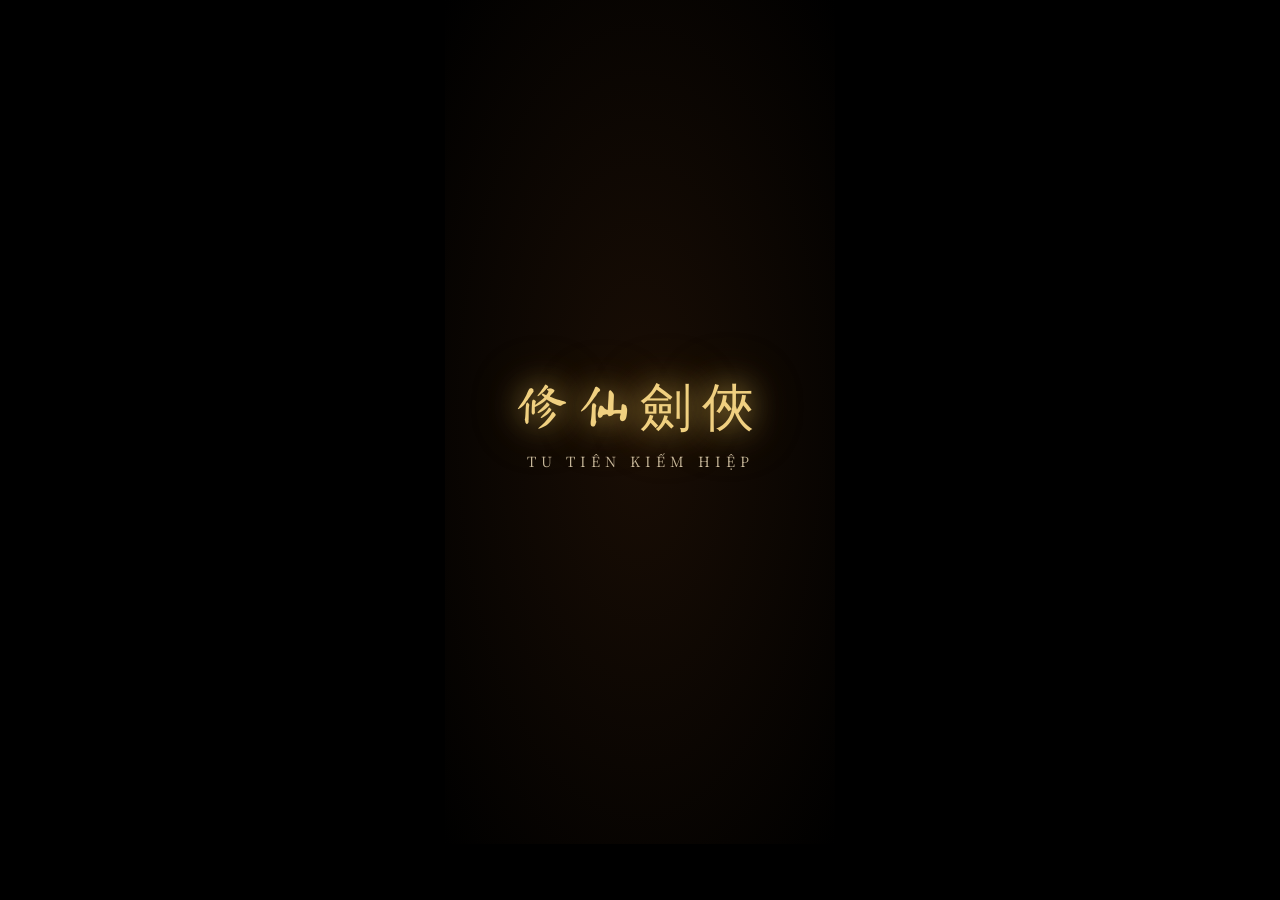
==== commit 615b2769: "Add files via upload" ====
--- a/index.html
+++ b/index.html
@@ -3,2776 +3,4389 @@
 <head>
 <meta charset="UTF-8">
 <meta name="viewport" content="width=device-width, initial-scale=1.0, maximum-scale=1.0, user-scalable=no">
-<title>🌑 Hắc Uyên Tu Tiên — Vô Thiên Kiếm Đạo</title>
+<title>Tu Tiên Kiếm Hiệp</title>
 <style>
-  /* ============================================================
-     BASE & RESET
-  ============================================================ */
-  *, *::before, *::after { box-sizing: border-box; margin: 0; padding: 0; }
-  
-  @import url('https://fonts.googleapis.com/css2?family=Noto+Serif+SC:wght@400;600;700;900&display=swap');
-
-  :root {
-    --c-bg:       #03010a;
-    --c-panel:    rgba(6, 2, 18, 0.92);
-    --c-border:   rgba(120, 60, 220, 0.35);
-    --c-gold:     #c8922a;
-    --c-gold-l:   #f0c040;
-    --c-gold-ll:  #ffe88a;
-    --c-purple:   #7b3fe4;
-    --c-purple-l: #b06aff;
-    --c-red:      #c0392b;
-    --c-red-l:    #ff5a48;
-    --c-blue:     #1a6ab0;
-    --c-blue-l:   #4db8ff;
-    --c-teal:     #0aada0;
-    --c-white:    #e8dfc8;
-    --c-grey:     #6b6080;
-    --c-dark1:    #0e0820;
-    --c-dark2:    #180f30;
-    --c-dark3:    #210d40;
-    --glow-gold:  0 0 12px rgba(200,146,42,0.8), 0 0 24px rgba(200,146,42,0.4);
-    --glow-purp:  0 0 12px rgba(123,63,228,0.8), 0 0 30px rgba(123,63,228,0.4);
-    --glow-red:   0 0 14px rgba(192,57,43,0.9), 0 0 28px rgba(192,57,43,0.4);
-    --glow-blue:  0 0 12px rgba(77,184,255,0.8), 0 0 24px rgba(77,184,255,0.4);
-    --r-sm: 4px;
-    --r-md: 8px;
-    --r-lg: 14px;
-    --font: 'Noto Serif SC', 'Segoe UI', serif;
-  }
-
-  html, body {
-    width: 100%; height: 100%; overflow: hidden;
-    background: var(--c-bg);
-    color: var(--c-white);
-    font-family: var(--font);
-    font-size: 13px;
-    user-select: none;
-  }
-
-  /* ============================================================
-     MAIN LAYOUT — 3 columns + top bar + bottom bar
-  ============================================================ */
-  #root-layout {
-    display: grid;
-    width: 100vw; height: 100vh;
-    grid-template-rows: 48px 1fr 130px;
-    grid-template-columns: 290px 1fr 290px;
-    grid-template-areas:
-      "topbar  topbar  topbar"
-      "left    game    right"
-      "bottom  bottom  bottom";
-    gap: 0;
-  }
-
-  /* ============================================================
-     TOP BAR
-  ============================================================ */
-  #topbar {
-    grid-area: topbar;
-    display: flex; align-items: center; gap: 10px;
-    padding: 0 16px;
-    background: linear-gradient(90deg, #06010f 0%, #0d0420 50%, #06010f 100%);
-    border-bottom: 1px solid var(--c-border);
-    position: relative; z-index: 100;
-  }
-
-  /* Boss of the Day ticker */
-  #top-ticker {
-    flex: 1;
-    display: flex; align-items: center; gap: 14px;
-    overflow: hidden;
-  }
-  .ticker-label {
-    color: var(--c-gold); font-size: 10px; letter-spacing: 2px;
-    text-transform: uppercase; white-space: nowrap;
-    border: 1px solid var(--c-gold);
-    padding: 2px 8px; border-radius: 2px;
-  }
-  .ticker-text {
-    color: var(--c-white); font-size: 11px; opacity: .7;
-    animation: ticker-scroll 22s linear infinite;
-    white-space: nowrap;
-  }
-  @keyframes ticker-scroll {
-    0%   { transform: translateX(60px); }
-    100% { transform: translateX(-120%); }
-  }
-
-  /* Server time / realm world event */
-  #top-events {
-    display: flex; gap: 10px; align-items: center;
-  }
-  .event-chip {
-    display: flex; align-items: center; gap: 5px;
-    background: rgba(123,63,228,.15);
-    border: 1px solid var(--c-border);
-    border-radius: 3px; padding: 3px 10px;
-    font-size: 10px; color: var(--c-purple-l);
-    cursor: pointer; transition: all .2s;
-  }
-  .event-chip:hover { background: rgba(123,63,228,.3); box-shadow: var(--glow-purp); }
-  .event-chip .dot { width:6px;height:6px;border-radius:50%;background:var(--c-red-l);
-    box-shadow: var(--glow-red); animation: blink 1.5s ease-in-out infinite; }
-  @keyframes blink { 0%,100% { opacity:1; } 50% { opacity:.2; } }
-
-  #server-time { font-size: 11px; color: var(--c-grey); letter-spacing: 1px; }
-
-  /* ============================================================
-     GAME CANVAS AREA
-  ============================================================ */
-  #game-area {
-    grid-area: game;
-    position: relative; overflow: hidden;
-    background: #000;
-  }
-
-  #gameCanvas {
-    display: block; width: 100%; height: 100%;
-    image-rendering: pixelated;
-  }
-
-  /* ---- Floating combat log (centre top of game area) ---- */
-  #combat-log {
-    position: absolute; top: 10px; left: 50%;
-    transform: translateX(-50%);
-    display: flex; flex-direction: column; align-items: center;
-    gap: 4px; pointer-events: none; z-index: 20;
-    width: 340px;
-  }
-  .log-entry {
-    padding: 4px 14px; border-radius: 2px;
-    font-size: 12px; letter-spacing: .5px;
-    animation: log-fade 4s ease forwards;
-    text-shadow: 0 1px 4px #000;
-    background: rgba(0,0,0,.5); border: 1px solid rgba(255,255,255,.06);
-  }
-  .log-entry.dmg    { color: #ff6b6b; border-color: rgba(192,57,43,.4); }
-  .log-entry.heal   { color: #50fa7b; border-color: rgba(80,250,123,.3); }
-  .log-entry.skill  { color: var(--c-gold-l); border-color: rgba(200,146,42,.4); }
-  .log-entry.system { color: var(--c-purple-l); }
-  .log-entry.item   { color: var(--c-blue-l); }
-  @keyframes log-fade { 0%{opacity:1;transform:translateY(0)} 70%{opacity:1} 100%{opacity:0;transform:translateY(-20px)} }
-
-  /* ---- Target frame (game world, top centre) ---- */
-  #target-frame {
-    position: absolute; top: 14px; left: 50%; transform: translateX(-50%);
-    width: 240px; display: none; z-index: 25;
-  }
-  #target-frame.visible { display: block; }
-  .target-header {
-    display: flex; align-items: center; gap: 8px;
-    background: rgba(6,2,18,.85); border: 1px solid rgba(192,57,43,.5);
-    border-bottom: none; border-radius: var(--r-sm) var(--r-sm) 0 0;
-    padding: 5px 10px;
-  }
-  .target-name { font-size: 13px; font-weight: 700; color: #ff8a80; flex: 1; }
-  .target-lvl  { font-size: 10px; color: var(--c-grey); }
-  .target-hp-wrap {
-    background: rgba(6,2,18,.9); border: 1px solid rgba(192,57,43,.5);
-    border-radius: 0 0 var(--r-sm) var(--r-sm); padding: 5px 8px;
-  }
-  .target-hp-bar {
-    height: 8px; background: #1a0000; border-radius: 3px; overflow: hidden;
-    position: relative;
-  }
-  .target-hp-fill {
-    height: 100%; background: linear-gradient(90deg, #8b0000, #c0392b, #e74c3c);
-    border-radius: 3px; transition: width .3s;
-    box-shadow: 0 0 8px rgba(192,57,43,.6);
-    position: relative; width: 73%;
-  }
-  .target-hp-fill::after {
-    content:''; position:absolute; top:0; left:0; right:0; height: 40%;
-    background: rgba(255,255,255,.12); border-radius: 3px 3px 0 0;
-  }
-
-  /* ---- Damage numbers ---- */
-  .dmg-number {
-    position: absolute; pointer-events: none; z-index: 50;
-    font-size: 16px; font-weight: 900; text-shadow: 0 2px 4px #000;
-    animation: dmg-float 1.2s ease-out forwards;
-    letter-spacing: 1px;
-  }
-  .dmg-number.crit { font-size: 22px; color: #ffd700; text-shadow: var(--glow-gold); }
-  .dmg-number.heal { color: #50fa7b; }
-  .dmg-number.miss { color: var(--c-grey); font-size: 12px; }
-  @keyframes dmg-float { 0%{opacity:1;transform:translateY(0) scale(1)} 50%{opacity:1;transform:translateY(-40px) scale(1.2)} 100%{opacity:0;transform:translateY(-80px) scale(.8)} }
-
-  /* ---- COMBO counter ---- */
-  #combo-counter {
-    position: absolute; bottom: 20px; right: 20px;
-    display: none; z-index: 30;
-    flex-direction: column; align-items: center;
-  }
-  #combo-counter.active { display: flex; }
-  .combo-number {
-    font-size: 52px; font-weight: 900; line-height: 1;
-    color: #fff; text-shadow: var(--glow-gold);
-    animation: combo-pulse .2s ease-out;
-  }
-  @keyframes combo-pulse { 0%{transform:scale(1.6)} 100%{transform:scale(1)} }
-  .combo-label { font-size: 11px; color: var(--c-gold-l); letter-spacing: 3px; text-transform: uppercase; }
-
-  /* ---- minimap ---- */
-  #minimap {
-    position: absolute; top: 14px; right: 14px; z-index: 30;
-    width: 100px; height: 100px;
-    border: 1px solid var(--c-border);
-    border-radius: var(--r-sm);
-    background: rgba(6,2,18,.85);
-    overflow: hidden;
-  }
-  #minimapCanvas { width: 100%; height: 100%; display: block; }
-  .minimap-overlay {
-    position: absolute; inset: 0;
-    background: linear-gradient(135deg, transparent 60%, rgba(123,63,228,.15));
-    pointer-events: none;
-  }
-  .minimap-label {
-    position: absolute; bottom: 3px; left: 50%; transform: translateX(-50%);
-    font-size: 9px; color: var(--c-gold); letter-spacing: 1px;
-    pointer-events: none;
-  }
-
-  /* ---- world event banner ---- */
-  #world-banner {
-    position: absolute; top: 0; left: 0; right: 0;
-    padding: 8px 0;
-    background: linear-gradient(90deg, transparent, rgba(123,63,228,.8), transparent);
-    text-align: center; font-size: 13px; font-weight: 700;
-    color: var(--c-gold-l); letter-spacing: 2px;
-    z-index: 40; pointer-events: none;
-    animation: banner-in .4s ease;
-    text-shadow: var(--glow-gold);
-  }
-  @keyframes banner-in { from{opacity:0;transform:translateY(-100%)} to{opacity:1;transform:translateY(0)} }
-
-  /* ============================================================
-     LEFT PANEL
-  ============================================================ */
-  #left-panel {
-    grid-area: left;
-    display: flex; flex-direction: column; gap: 0;
-    background: var(--c-panel);
-    border-right: 1px solid var(--c-border);
-    overflow: hidden;
-  }
-
-  /* --- Character Frame --- */
-  #char-frame {
-    flex-shrink: 0;
-    padding: 14px 14px 10px;
-    border-bottom: 1px solid var(--c-border);
-    background: linear-gradient(180deg, rgba(30,10,60,.6) 0%, transparent 100%);
-  }
-  .cf-row1 {
-    display: flex; gap: 12px; align-items: flex-start;
-  }
-
-  /* Avatar with ornate border */
-  .avatar-wrap {
-    position: relative; flex-shrink: 0;
-    width: 72px; height: 72px;
-  }
-  .avatar-bg {
-    width: 72px; height: 72px; border-radius: var(--r-md);
-    background: radial-gradient(circle at 40% 35%, #1a0840, #050116);
-    border: 2px solid var(--c-gold);
-    box-shadow: var(--glow-gold), inset 0 0 20px rgba(123,63,228,.3);
-    overflow: hidden;
-    display: flex; align-items: center; justify-content: center;
-    font-size: 36px;
-  }
-  .avatar-corner {
-    position: absolute; width: 10px; height: 10px;
-    border-color: var(--c-gold-l); border-style: solid; opacity: .8;
-  }
-  .avatar-corner.tl { top:-2px;left:-2px; border-width: 2px 0 0 2px; }
-  .avatar-corner.tr { top:-2px;right:-2px; border-width: 2px 2px 0 0; }
-  .avatar-corner.bl { bottom:-2px;left:-2px; border-width: 0 0 2px 2px; }
-  .avatar-corner.br { bottom:-2px;right:-2px; border-width: 0 2px 2px 0; }
-  .avatar-realm-badge {
-    position: absolute; bottom: -8px; left: 50%; transform: translateX(-50%);
-    background: linear-gradient(90deg, #4b0082, #7b3fe4);
-    border: 1px solid var(--c-gold); border-radius: 10px;
-    padding: 1px 8px; font-size: 9px; color: var(--c-gold-l);
-    white-space: nowrap; z-index: 2;
-  }
-
-  .cf-info { flex: 1; }
-  .cf-name {
-    font-size: 16px; font-weight: 900; color: var(--c-gold-l);
-    text-shadow: var(--glow-gold); letter-spacing: 1px;
-    margin-bottom: 3px;
-  }
-  .cf-title {
-    font-size: 10px; color: var(--c-purple-l); letter-spacing: 1.5px;
-    margin-bottom: 8px; opacity: .85;
-  }
-
-  /* HP/MP/EXP bars */
-  .stat-bar-wrap { margin-bottom: 5px; }
-  .stat-bar-row {
-    display: flex; align-items: center; gap: 6px; margin-bottom: 3px;
-  }
-  .stat-bar-icon { font-size: 11px; width: 16px; text-align: center; }
-  .stat-bar-track {
-    flex: 1; height: 8px; background: rgba(255,255,255,.05);
-    border-radius: 4px; overflow: hidden;
-    border: 1px solid rgba(255,255,255,.08);
-  }
-  .stat-bar-fill {
-    height: 100%; border-radius: 4px; transition: width .4s;
-    position: relative;
-  }
-  .stat-bar-fill::after {
-    content:''; position:absolute; top:0; left:0; right:0; height:40%;
-    background: rgba(255,255,255,.2); border-radius: inherit;
-  }
-  .bar-hp { background: linear-gradient(90deg, #7b0000, #c0392b, #e74c3c); width: 78%; box-shadow: 0 0 6px rgba(192,57,43,.6); }
-  .bar-mp { background: linear-gradient(90deg, #003080, #1a6ab0, #4db8ff); width: 55%; box-shadow: 0 0 6px rgba(77,184,255,.5); }
-  .bar-exp { background: linear-gradient(90deg, #5a3000, var(--c-gold), var(--c-gold-l)); width: 32%; box-shadow: 0 0 6px rgba(200,146,42,.5); }
-  .stat-bar-text { font-size: 9px; color: var(--c-grey); min-width: 58px; text-align: right; }
-
-  /* Realm progress */
-  .realm-track {
-    margin-top: 10px;
-    background: rgba(255,255,255,.03); border: 1px solid var(--c-border);
-    border-radius: var(--r-sm); padding: 7px 10px;
-  }
-  .realm-row {
-    display: flex; align-items: center; justify-content: space-between;
-    margin-bottom: 4px;
-  }
-  .realm-name { font-size: 11px; color: var(--c-gold-l); font-weight: 700; letter-spacing: 1px; }
-  .realm-stage { font-size: 10px; color: var(--c-grey); }
-  .realm-bar-track {
-    height: 5px; background: rgba(255,255,255,.05); border-radius: 3px; overflow: hidden;
-  }
-  .realm-bar-fill {
-    height: 100%; width: 45%;
-    background: linear-gradient(90deg, #4b0082, var(--c-purple-l));
-    border-radius: 3px; box-shadow: var(--glow-purp);
-    transition: width .5s;
-  }
-
-  /* --- Stats mini grid --- */
-  #stats-grid {
-    padding: 10px 14px;
-    display: grid; grid-template-columns: 1fr 1fr;
-    gap: 5px;
-    border-bottom: 1px solid var(--c-border);
-    flex-shrink: 0;
-  }
-  .stat-cell {
-    background: rgba(255,255,255,.03); border: 1px solid rgba(255,255,255,.05);
-    border-radius: var(--r-sm); padding: 5px 8px;
-    display: flex; align-items: center; gap: 6px;
-    cursor: default; transition: background .15s;
-  }
-  .stat-cell:hover { background: rgba(123,63,228,.1); }
-  .stat-cell-icon { font-size: 13px; }
-  .stat-cell-info { flex: 1; }
-  .stat-cell-label { font-size: 9px; color: var(--c-grey); }
-  .stat-cell-value { font-size: 12px; color: var(--c-white); font-weight: 700; }
-  .stat-cell-value.atk { color: #ff8a80; }
-  .stat-cell-value.def { color: #82b1ff; }
-  .stat-cell-value.spd { color: #69f0ae; }
-  .stat-cell-value.crit { color: var(--c-gold-l); }
-
-  /* --- Equipment slots --- */
-  #equip-slots {
-    padding: 10px 14px;
-    flex-shrink: 0;
-    border-bottom: 1px solid var(--c-border);
-  }
-  .section-title {
-    font-size: 10px; color: var(--c-gold); letter-spacing: 2px;
-    text-transform: uppercase; margin-bottom: 8px;
-    display: flex; align-items: center; gap: 6px;
-  }
-  .section-title::before, .section-title::after {
-    content: ''; flex: 1; height: 1px; background: linear-gradient(90deg, transparent, var(--c-gold), transparent);
-  }
-  .equip-row { display: flex; gap: 6px; }
-  .equip-slot {
-    flex: 1; height: 54px;
-    background: rgba(255,255,255,.03); border: 1px solid rgba(255,255,255,.06);
-    border-radius: var(--r-sm);
-    display: flex; flex-direction: column; align-items: center; justify-content: center;
-    gap: 2px; cursor: pointer; transition: all .2s;
-    font-size: 18px; position: relative; overflow: hidden;
-  }
-  .equip-slot::before {
-    content: ''; position: absolute; inset: 0;
-    background: linear-gradient(135deg, rgba(255,255,255,.02) 0%, transparent 50%);
-  }
-  .equip-slot:hover { border-color: var(--c-gold); background: rgba(200,146,42,.08); }
-  .equip-slot.filled { border-color: rgba(123,63,228,.5); }
-  .equip-slot.filled:hover { border-color: var(--c-purple-l); box-shadow: var(--glow-purp); }
-  .equip-label { font-size: 8px; color: var(--c-grey); letter-spacing: .5px; }
-  .equip-name { font-size: 9px; color: var(--c-purple-l); display: none; }
-  .equip-slot.filled .equip-name { display: block; }
-  .equip-slot.filled .equip-label { display: none; }
-  .equip-rarity-dot {
-    position: absolute; top: 4px; right: 4px;
-    width: 5px; height: 5px; border-radius: 50%;
-  }
-  .rarity-common { background: #9e9e9e; }
-  .rarity-rare    { background: #2196f3; box-shadow: 0 0 4px #2196f3; }
-  .rarity-epic    { background: #9c27b0; box-shadow: 0 0 4px #9c27b0; }
-  .rarity-legendary { background: #ffd700; box-shadow: 0 0 6px #ffd700; }
-
-  /* --- Pet companion --- */
-  #pet-strip {
-    padding: 10px 14px;
-    flex-shrink: 0;
-    border-bottom: 1px solid var(--c-border);
-  }
-  .pet-card {
-    background: rgba(255,255,255,.03); border: 1px solid rgba(0,173,160,.3);
-    border-radius: var(--r-sm); padding: 8px 10px;
-    display: flex; gap: 10px; align-items: center; cursor: pointer;
-    transition: all .2s;
-  }
-  .pet-card:hover { border-color: var(--c-teal); background: rgba(0,173,160,.07); }
-  .pet-avatar { font-size: 28px; }
-  .pet-info { flex: 1; }
-  .pet-name { font-size: 12px; color: var(--c-teal); font-weight: 700; }
-  .pet-bonus { font-size: 10px; color: var(--c-grey); }
-  .pet-lv { font-size: 10px; color: var(--c-gold-l); }
-
-  /* --- Map / Location strip --- */
-  #location-strip {
-    padding: 10px 14px;
-    flex-shrink: 0;
-  }
-  .location-card {
-    background: rgba(255,255,255,.02); border: 1px solid var(--c-border);
-    border-radius: var(--r-sm); padding: 8px 10px;
-  }
-  .loc-name { font-size: 13px; font-weight: 700; color: var(--c-gold-l); margin-bottom: 2px; }
-  .loc-desc { font-size: 10px; color: var(--c-grey); margin-bottom: 6px; }
-  .loc-features { display: flex; gap: 5px; flex-wrap: wrap; }
-  .loc-tag {
-    font-size: 9px; padding: 2px 7px;
-    background: rgba(123,63,228,.15); border: 1px solid var(--c-border);
-    border-radius: 20px; color: var(--c-purple-l);
-  }
-
-  /* ============================================================
-     RIGHT PANEL
-  ============================================================ */
-  #right-panel {
-    grid-area: right;
-    display: flex; flex-direction: column; gap: 0;
-    background: var(--c-panel);
-    border-left: 1px solid var(--c-border);
-    overflow: hidden;
-  }
-
-  /* --- Quest / Activity board --- */
-  #quest-panel {
-    flex: 1; overflow-y: auto; padding: 12px 14px;
-    border-bottom: 1px solid var(--c-border);
-  }
-  #quest-panel::-webkit-scrollbar { width: 3px; }
-  #quest-panel::-webkit-scrollbar-track { background: transparent; }
-  #quest-panel::-webkit-scrollbar-thumb { background: var(--c-border); border-radius: 2px; }
-
-  .quest-card {
-    background: rgba(255,255,255,.025); border: 1px solid rgba(255,255,255,.06);
-    border-radius: var(--r-sm); padding: 9px 11px;
-    margin-bottom: 7px; cursor: pointer; transition: all .2s;
-    position: relative; overflow: hidden;
-  }
-  .quest-card::before {
-    content: ''; position: absolute; left: 0; top: 0; bottom: 0; width: 3px;
-  }
-  .quest-card.daily::before  { background: var(--c-blue-l); }
-  .quest-card.main::before   { background: var(--c-gold); }
-  .quest-card.side::before   { background: var(--c-grey); }
-  .quest-card.done::before   { background: #50fa7b; }
-  .quest-card:hover { background: rgba(255,255,255,.04); border-color: var(--c-border); }
-  .quest-card.done:hover { border-color: rgba(80,250,123,.3); }
-  .quest-name { font-size: 12px; font-weight: 700; color: var(--c-white); margin-bottom: 3px; }
-  .quest-card.done .quest-name { color: #50fa7b; }
-  .quest-desc { font-size: 10px; color: var(--c-grey); margin-bottom: 5px; }
-  .quest-progress-wrap { display: flex; align-items: center; gap: 7px; }
-  .quest-bar-track { flex: 1; height: 4px; background: rgba(255,255,255,.06); border-radius: 3px; overflow: hidden; }
-  .quest-bar-fill { height: 100%; border-radius: 3px; transition: width .4s; }
-  .fill-blue   { background: var(--c-blue-l); box-shadow: 0 0 4px rgba(77,184,255,.5); }
-  .fill-gold   { background: var(--c-gold); box-shadow: 0 0 4px rgba(200,146,42,.5); }
-  .fill-green  { background: #50fa7b; box-shadow: 0 0 4px rgba(80,250,123,.5); }
-  .fill-grey   { background: var(--c-grey); }
-  .quest-prog-text { font-size: 10px; color: var(--c-grey); white-space: nowrap; }
-  .quest-reward { font-size: 9px; color: var(--c-gold-l); margin-top: 4px; }
-  .quest-claim-btn {
-    display: inline-block; margin-top: 5px;
-    padding: 3px 10px; border-radius: 3px;
-    background: linear-gradient(90deg, #2a7b00, #3dba00);
-    border: 1px solid #50fa7b; color: #e0ffe0;
-    font-size: 10px; cursor: pointer;
-    box-shadow: 0 0 6px rgba(80,250,123,.4);
-    transition: all .15s;
-  }
-  .quest-claim-btn:hover { box-shadow: 0 0 12px rgba(80,250,123,.7); }
-
-  /* --- Ranking / Leaderboard stub --- */
-  #ranking-panel {
-    padding: 10px 14px; border-bottom: 1px solid var(--c-border); flex-shrink: 0;
-  }
-  .rank-row {
-    display: flex; align-items: center; gap: 8px;
-    padding: 5px 0; border-bottom: 1px solid rgba(255,255,255,.04);
-  }
-  .rank-row:last-child { border-bottom: none; }
-  .rank-num { font-size: 11px; font-weight: 900; width: 20px; text-align: center; }
-  .rank-num.r1 { color: #ffd700; } .rank-num.r2 { color: #c0c0c0; } .rank-num.r3 { color: #cd7f32; }
-  .rank-name { flex: 1; font-size: 11px; color: var(--c-white); }
-  .rank-realm { font-size: 10px; color: var(--c-purple-l); }
-  .rank-score { font-size: 10px; color: var(--c-gold-l); }
-
-  /* --- NPC Dialog ---- */
-  #npc-dialog {
-    display: none; flex-direction: column; gap: 0;
-    position: absolute; /* absolute inside right panel */ bottom: 0; left: 0; right: 0;
-    background: rgba(6,2,18,.97);
-    border-top: 1px solid var(--c-border);
-    z-index: 200;
-    max-height: 70%;
-    overflow-y: auto;
-  }
-  #npc-dialog.visible { display: flex; }
-  .npc-dialog-header {
-    display: flex; align-items: center; gap: 10px; padding: 10px 14px;
-    border-bottom: 1px solid var(--c-border);
-    background: linear-gradient(90deg, rgba(30,10,60,.5), transparent);
-    flex-shrink: 0;
-  }
-  .npc-avatar { font-size: 28px; }
-  .npc-dialog-name { font-size: 14px; font-weight: 900; color: var(--c-gold-l); }
-  .npc-dialog-title { font-size: 10px; color: var(--c-grey); }
-  .npc-dialog-text { padding: 10px 14px; font-size: 12px; color: var(--c-white); opacity: .8; line-height: 1.6; }
-  .npc-options { padding: 0 14px 12px; display: flex; flex-direction: column; gap: 6px; }
-  .npc-opt {
-    padding: 8px 12px; border-radius: var(--r-sm); cursor: pointer;
-    border: 1px solid rgba(255,255,255,.07); font-size: 11px;
-    background: rgba(255,255,255,.03); color: var(--c-white);
-    transition: all .15s; text-align: left;
-  }
-  .npc-opt:hover { background: rgba(123,63,228,.2); border-color: var(--c-purple); color: var(--c-gold-l); }
-  .npc-opt.close { color: var(--c-grey); }
-
-  /* ============================================================
-     BOTTOM ACTION BAR
-  ============================================================ */
-  #bottom-bar {
-    grid-area: bottom;
-    display: flex; align-items: center;
-    background: linear-gradient(180deg, rgba(6,2,18,.98) 0%, #03010a 100%);
-    border-top: 1px solid var(--c-border);
-    padding: 0 20px;
-    gap: 14px;
-    position: relative;
-    z-index: 100;
-  }
-
-  /* Joystick zone */
-  #joystick-zone {
-    width: 110px; height: 110px; flex-shrink: 0;
-    position: relative;
-  }
-  .joystick-ring {
-    position: absolute; inset: 0;
-    border-radius: 50%;
-    border: 2px solid rgba(123,63,228,.35);
-    background: radial-gradient(circle, rgba(30,10,60,.6), rgba(6,2,18,.9));
-    box-shadow: inset 0 0 20px rgba(0,0,0,.6);
-  }
-  .joystick-ring::before {
-    content: ''; position: absolute; inset: 8px; border-radius: 50%;
-    border: 1px dashed rgba(123,63,228,.2);
-  }
-  /* Crosshair guides */
-  .joystick-ring::after {
-    content: '';
-    position: absolute; top:50%; left:10px; right:10px;
-    height:1px; background: rgba(123,63,228,.15);
-  }
-  #joystick-base {
-    position: absolute; inset: 0; border-radius: 50%;
-    cursor: grab; touch-action: none;
-    display: flex; align-items: center; justify-content: center;
-  }
-  #joystick-knob {
-    width: 38px; height: 38px; border-radius: 50%;
-    background: radial-gradient(circle at 35% 35%, #b06aff, #5a1eb0);
-    border: 2px solid var(--c-gold);
-    box-shadow: var(--glow-purp);
-    position: absolute; top: 50%; left: 50%;
-    transform: translate(-50%, -50%);
-    transition: box-shadow .1s;
-    pointer-events: none;
-  }
-
-  /* Middle section: gold + auto buttons */
-  #action-middle {
-    display: flex; flex-direction: column; align-items: center; gap: 8px;
-    flex: 1;
-  }
-  #gold-strip {
-    display: flex; align-items: center; gap: 8px;
-    background: rgba(255,255,255,.03); border: 1px solid rgba(200,146,42,.25);
-    border-radius: 20px; padding: 4px 14px;
-  }
-  .gold-icon { font-size: 16px; }
-  #gold-amount { font-size: 14px; font-weight: 900; color: var(--c-gold-l); letter-spacing: 1px; }
-
-  #auto-controls { display: flex; gap: 8px; }
-  .ctrl-btn {
-    padding: 6px 16px; border-radius: 20px; cursor: pointer;
-    font-size: 11px; font-family: var(--font); font-weight: 700; letter-spacing: 1px;
-    border: 1px solid; transition: all .2s;
-    user-select: none;
-  }
-  .ctrl-btn.farm {
-    background: rgba(192,57,43,.15); border-color: rgba(192,57,43,.5); color: #ff8a80;
-  }
-  .ctrl-btn.farm.active {
-    background: rgba(192,57,43,.35); box-shadow: var(--glow-red); color: #fff;
-  }
-  .ctrl-btn.meditate {
-    background: rgba(123,63,228,.15); border-color: rgba(123,63,228,.5); color: var(--c-purple-l);
-  }
-  .ctrl-btn.meditate.active {
-    background: rgba(123,63,228,.35); box-shadow: var(--glow-purp); color: #fff;
-  }
-  .ctrl-btn.return {
-    background: rgba(26,106,176,.15); border-color: rgba(26,106,176,.5); color: var(--c-blue-l);
-  }
-  .ctrl-btn.return:hover { background: rgba(26,106,176,.3); }
-
-  /* Menu buttons (map, inv, char, quest) */
-  #menu-btns {
-    display: flex; flex-direction: column; gap: 6px; flex-shrink: 0;
-  }
-  .menu-row { display: flex; gap: 6px; }
-  .menu-btn {
-    width: 52px; height: 52px;
-    background: rgba(255,255,255,.04); border: 1px solid rgba(255,255,255,.08);
-    border-radius: var(--r-md); cursor: pointer; transition: all .2s;
-    display: flex; flex-direction: column; align-items: center; justify-content: center;
-    gap: 2px; position: relative;
-  }
-  .menu-btn:hover { background: rgba(123,63,228,.15); border-color: var(--c-purple); }
-  .menu-btn.active { border-color: var(--c-gold); background: rgba(200,146,42,.12); box-shadow: var(--glow-gold); }
-  .menu-btn-icon { font-size: 20px; line-height: 1; }
-  .menu-btn-label { font-size: 8px; color: var(--c-grey); letter-spacing: .5px; }
-  .menu-btn .notif-dot {
-    position: absolute; top: 4px; right: 4px;
-    width: 7px; height: 7px; border-radius: 50%; background: var(--c-red-l);
-    box-shadow: var(--glow-red);
-  }
-
-  /* Skill bar */
-  #skill-bar {
-    display: flex; gap: 8px; align-items: center; flex-shrink: 0;
-  }
-  .skill-slot {
-    position: relative; width: 58px; height: 58px;
-    border-radius: var(--r-md); cursor: pointer;
-    border: 1px solid rgba(255,255,255,.1);
-    background: rgba(255,255,255,.04);
-    transition: all .2s; overflow: hidden;
-    display: flex; align-items: center; justify-content: center;
-  }
-  .skill-slot:hover { border-color: var(--c-gold); box-shadow: var(--glow-gold); }
-  .skill-slot.s0 { border-color: rgba(200,200,200,.3); }
-  .skill-slot.s1 { border-color: rgba(77,184,255,.3); }
-  .skill-slot.s2 { border-color: rgba(255,215,0,.3); }
-  .skill-slot.s3 { border-color: rgba(176,106,255,.3); }
-  .skill-slot:active { transform: scale(.94); }
-
-  .skill-icon { font-size: 26px; line-height: 1; z-index: 1; }
-  .skill-hotkey {
-    position: absolute; top: 3px; left: 5px;
-    font-size: 9px; color: var(--c-grey); z-index: 2;
-  }
-  .skill-mp {
-    position: absolute; bottom: 3px; right: 4px;
-    font-size: 9px; color: var(--c-blue-l); z-index: 2;
-  }
-  .skill-cd-overlay {
-    position: absolute; inset: 0; z-index: 3;
-    background: rgba(0,0,0,.65);
-    display: flex; align-items: center; justify-content: center;
-    border-radius: inherit; opacity: 0; pointer-events: none;
-    transition: opacity .2s;
-  }
-  .skill-cd-overlay.active { opacity: 1; pointer-events: all; }
-  .skill-cd-text { font-size: 18px; font-weight: 900; color: #fff; }
-
-  /* Skill aura glow */
-  .skill-slot::before {
-    content: ''; position: absolute; inset: -2px;
-    background: inherit; filter: blur(8px); opacity: 0; z-index: 0;
-    transition: opacity .2s;
-  }
-  .skill-slot:hover::before { opacity: .4; }
-
-  /* ============================================================
-     MODAL PANELS (Inventory, Character, Map, etc.)
-  ============================================================ */
-  .modal-overlay {
-    position: fixed; inset: 0; z-index: 500;
-    background: rgba(0,0,0,.7); backdrop-filter: blur(4px);
-    display: none; align-items: center; justify-content: center;
-  }
-  .modal-overlay.open { display: flex; }
-
-  .modal-panel {
-    background: var(--c-dark2);
-    border: 1px solid var(--c-border);
-    border-radius: var(--r-lg);
-    width: min(520px, 95vw); max-height: 85vh;
-    display: flex; flex-direction: column;
-    box-shadow: 0 0 60px rgba(0,0,0,.9), 0 0 30px rgba(123,63,228,.2);
-    overflow: hidden;
-  }
-
-  .modal-header {
-    display: flex; align-items: center; gap: 10px;
-    padding: 14px 18px;
-    border-bottom: 1px solid var(--c-border);
-    background: linear-gradient(90deg, rgba(30,10,60,.7), rgba(20,5,45,.7));
-    flex-shrink: 0;
-  }
-  .modal-title { font-size: 15px; font-weight: 900; color: var(--c-gold-l); flex: 1; letter-spacing: 1px; }
-  .modal-close {
-    width: 26px; height: 26px; border-radius: 50%;
-    border: 1px solid rgba(255,255,255,.15); background: rgba(255,255,255,.05);
-    cursor: pointer; display: flex; align-items: center; justify-content: center;
-    font-size: 14px; color: var(--c-grey); transition: all .15s;
-  }
-  .modal-close:hover { background: rgba(192,57,43,.3); color: var(--c-red-l); border-color: var(--c-red); }
-  .modal-body { flex: 1; overflow-y: auto; padding: 16px 18px; }
-  .modal-body::-webkit-scrollbar { width: 3px; }
-  .modal-body::-webkit-scrollbar-thumb { background: var(--c-border); }
-
-  /* Inventory grid */
-  .inv-tabs { display: flex; gap: 6px; margin-bottom: 12px; }
-  .inv-tab {
-    flex: 1; padding: 7px 0; border-radius: var(--r-sm);
-    background: rgba(255,255,255,.03); border: 1px solid rgba(255,255,255,.06);
-    cursor: pointer; font-size: 11px; text-align: center; color: var(--c-grey);
-    transition: all .15s;
-  }
-  .inv-tab.active { border-color: var(--c-gold); background: rgba(200,146,42,.12); color: var(--c-gold-l); }
-
-  .inv-grid {
-    display: grid; grid-template-columns: repeat(6, 1fr); gap: 5px;
-  }
-  .inv-slot {
-    aspect-ratio: 1; border-radius: var(--r-sm);
-    border: 1px solid rgba(255,255,255,.05);
-    background: rgba(255,255,255,.02);
-    display: flex; flex-direction: column; align-items: center; justify-content: center;
-    gap: 1px; cursor: pointer; transition: all .15s;
-    font-size: 20px; position: relative; overflow: hidden;
-  }
-  .inv-slot:hover { border-color: var(--c-gold); background: rgba(200,146,42,.08); }
-  .inv-slot.empty:hover { border-color: rgba(255,255,255,.1); background: rgba(255,255,255,.03); cursor: default; }
-  .inv-slot .item-count {
-    position: absolute; bottom: 2px; right: 3px;
-    font-size: 9px; color: var(--c-grey);
-  }
-  .inv-slot .equip-badge {
-    position: absolute; top: 2px; left: 3px;
-    font-size: 8px; color: var(--c-gold-l);
-    background: rgba(200,146,42,.3); border-radius: 2px; padding: 0 2px;
-  }
-  /* Rarity backgrounds */
-  .inv-slot.common   { border-color: rgba(158,158,158,.2); }
-  .inv-slot.rare     { border-color: rgba(33,150,243,.35); background: rgba(33,150,243,.04); }
-  .inv-slot.epic     { border-color: rgba(156,39,176,.45); background: rgba(156,39,176,.06); }
-  .inv-slot.legendary { border-color: rgba(255,215,0,.5); background: rgba(255,215,0,.06); box-shadow: inset 0 0 8px rgba(255,215,0,.1); }
-
-  /* Item tooltip */
-  #item-tooltip {
-    position: fixed; z-index: 600;
-    width: 220px; background: rgba(6,2,18,.97);
-    border: 1px solid var(--c-border); border-radius: var(--r-md);
-    padding: 12px 14px; display: none; pointer-events: none;
-    box-shadow: 0 0 30px rgba(0,0,0,.8), 0 0 15px rgba(123,63,228,.2);
-  }
-  #item-tooltip.visible { display: block; }
-  .tt-name { font-size: 14px; font-weight: 900; margin-bottom: 3px; }
-  .tt-name.common { color: #9e9e9e; }
-  .tt-name.rare { color: #42a5f5; text-shadow: 0 0 8px rgba(66,165,245,.5); }
-  .tt-name.epic { color: #ce93d8; text-shadow: 0 0 8px rgba(206,147,216,.5); }
-  .tt-name.legendary { color: var(--c-gold-l); text-shadow: var(--glow-gold); }
-  .tt-type { font-size: 10px; color: var(--c-grey); margin-bottom: 8px; }
-  .tt-stat { font-size: 11px; color: #69f0ae; margin-bottom: 2px; }
-  .tt-desc { font-size: 11px; color: var(--c-grey); font-style: italic; margin-top: 6px; border-top: 1px solid rgba(255,255,255,.06); padding-top: 6px; }
-  .tt-actions { display: flex; gap: 5px; margin-top: 10px; flex-wrap: wrap; }
-  .tt-btn {
-    padding: 4px 10px; border-radius: 3px; cursor: pointer;
-    font-size: 10px; border: 1px solid; transition: all .15s; font-family: var(--font);
-  }
-  .tt-btn.use   { border-color: var(--c-teal); color: var(--c-teal); background: rgba(0,173,160,.1); }
-  .tt-btn.equip { border-color: var(--c-gold); color: var(--c-gold-l); background: rgba(200,146,42,.1); }
-  .tt-btn.sell  { border-color: var(--c-grey); color: var(--c-grey); background: rgba(255,255,255,.04); }
-
-  /* Map panel */
-  .map-list { display: flex; flex-direction: column; gap: 7px; }
-  .map-card {
-    border-radius: var(--r-sm); border: 1px solid rgba(255,255,255,.06);
-    padding: 10px 12px; cursor: pointer; transition: all .2s;
-    background: rgba(255,255,255,.02);
-    border-left: 3px solid transparent;
-  }
-  .map-card.current { border-color: var(--c-gold); background: rgba(200,146,42,.05); }
-  .map-card.locked  { opacity: .4; cursor: not-allowed; }
-  .map-card:not(.locked):not(.current):hover { border-color: var(--c-purple); background: rgba(123,63,228,.05); }
-  .map-card-name { font-size: 13px; font-weight: 700; color: var(--c-white); margin-bottom: 3px; }
-  .map-card.current .map-card-name { color: var(--c-gold-l); }
-  .map-card-desc { font-size: 10px; color: var(--c-grey); margin-bottom: 6px; }
-  .map-card-meta { display: flex; gap: 10px; font-size: 10px; }
-  .map-meta-chip {
-    padding: 2px 8px; border-radius: 20px;
-    background: rgba(255,255,255,.04); border: 1px solid rgba(255,255,255,.07);
-    color: var(--c-grey);
-  }
-
-  /* Alchemy / Dungeon sub-tabs */
-  .sub-tabs { display: flex; gap: 6px; margin-bottom: 12px; }
-  .sub-tab {
-    flex: 1; padding: 8px 0; border-radius: var(--r-sm);
-    background: rgba(255,255,255,.03); border: 1px solid rgba(255,255,255,.06);
-    cursor: pointer; text-align: center; font-size: 11px; color: var(--c-grey);
-    transition: all .15s;
-  }
-  .sub-tab.active { border-color: var(--c-purple); color: var(--c-purple-l); background: rgba(123,63,228,.1); }
-
-  /* Cultivation panel */
-  .cultivation-section { margin-bottom: 16px; }
-  .cult-title { font-size: 11px; color: var(--c-gold); letter-spacing: 2px; margin-bottom: 8px; }
-  .passive-row {
-    display: flex; justify-content: space-between; padding: 5px 8px;
-    border-radius: var(--r-sm); margin-bottom: 4px;
-    background: rgba(255,255,255,.02); border: 1px solid rgba(255,255,255,.04);
-  }
-  .passive-name { font-size: 11px; color: var(--c-purple-l); }
-  .passive-desc { font-size: 10px; color: var(--c-grey); }
-
-  /* Notification toast */
-  .toast {
-    position: fixed; top: 60px; left: 50%; transform: translateX(-50%);
-    z-index: 1000;
-    background: rgba(6,2,18,.97); border: 1px solid var(--c-gold);
-    border-radius: var(--r-md); padding: 12px 20px;
-    display: flex; align-items: center; gap: 10px;
-    box-shadow: var(--glow-gold), 0 8px 32px rgba(0,0,0,.8);
-    animation: toast-in .3s ease, toast-out .3s ease 2.7s forwards;
-  }
-  @keyframes toast-in  { from{opacity:0;transform:translateX(-50%) translateY(-20px)} to{opacity:1;transform:translateX(-50%) translateY(0)} }
-  @keyframes toast-out { to{opacity:0;transform:translateX(-50%) translateY(-20px)} }
-  .toast-icon { font-size: 22px; }
-  .toast-title { font-size: 14px; font-weight: 700; color: var(--c-gold-l); }
-  .toast-sub   { font-size: 11px; color: var(--c-grey); }
-
-  /* Screen overlay effects */
-  #screen-flash {
-    position: fixed; inset: 0; z-index: 900; pointer-events: none;
-    opacity: 0;
-  }
-
-  /* Particle canvas */
-  #particle-canvas {
-    position: absolute; inset: 0; pointer-events: none; z-index: 10;
-  }
-
-  /* Loading screen */
-  #loading-screen {
-    position: fixed; inset: 0; z-index: 2000;
-    background: var(--c-bg);
-    display: flex; flex-direction: column; align-items: center; justify-content: center;
-    gap: 20px;
-  }
-  .loading-logo { font-size: 48px; animation: float 3s ease-in-out infinite; }
-  @keyframes float { 0%,100%{transform:translateY(0)} 50%{transform:translateY(-12px)} }
-  .loading-title { font-size: 22px; font-weight: 900; color: var(--c-gold-l); text-shadow: var(--glow-gold); letter-spacing: 3px; text-align: center; }
-  .loading-sub { font-size: 12px; color: var(--c-grey); letter-spacing: 2px; }
-  .loading-bar-wrap { width: 260px; height: 4px; background: rgba(255,255,255,.06); border-radius: 3px; overflow: hidden; }
-  .loading-bar { height: 100%; background: linear-gradient(90deg, var(--c-purple), var(--c-gold-l)); border-radius: 3px; animation: load-fill 2s ease forwards; }
-  @keyframes load-fill { from{width:0} to{width:100%} }
-  .loading-tip { font-size: 11px; color: var(--c-grey); max-width: 320px; text-align: center; line-height: 1.6; opacity: .7; }
-
-  /* Responsive adjustments */
-  @media (max-width: 1100px) {
-    #root-layout {
-      grid-template-columns: 250px 1fr 250px;
-    }
-  }
-  @media (max-width: 900px) {
-    #root-layout {
-      grid-template-rows: 44px 1fr 120px;
-      grid-template-columns: 220px 1fr;
-      grid-template-areas:
-        "topbar topbar"
-        "game   game"
-        "bottom bottom";
-    }
-    #left-panel, #right-panel { display: none; }
-    .modal-panel { width: 95vw; }
-  }
-
-  /* ============================================================
-     DECORATIVE: Animated background stars in left/right panels
-  ============================================================ */
-  .panel-stars {
-    position: absolute; inset: 0; overflow: hidden; pointer-events: none; z-index: 0;
-  }
-  .star {
-    position: absolute; border-radius: 50%;
-    background: rgba(255,255,255,.8);
-    animation: star-twinkle var(--dur) ease-in-out infinite;
-  }
-  @keyframes star-twinkle { 0%,100%{opacity:.1} 50%{opacity:.8} }
-
-  /* Ink splatter border decoration */
-  .ink-border::before {
-    content: ''; position: absolute; inset: 0; pointer-events: none; z-index: 0;
-    background-image: url("data:image/svg+xml,%3Csvg xmlns='http://www.w3.org/2000/svg' width='100%25' height='100%25'%3E%3Crect width='100%25' height='100%25' fill='none' stroke='rgba(120,60,220,0.12)' stroke-width='1' stroke-dasharray='4 8' rx='4'/%3E%3C/svg%3E");
-  }
-
-  /* Cultivation particles */
-  @keyframes cult-float {
-    0%   { transform: translateY(0) scale(1); opacity: .7; }
-    100% { transform: translateY(-80px) scale(.3); opacity: 0; }
-  }
-  .cult-particle {
-    position: absolute; width: 4px; height: 4px; border-radius: 50%;
-    background: var(--c-purple-l); pointer-events: none;
-    animation: cult-float 2s ease-out forwards;
-  }
-
-  /* ============================================================
-     TOOLTIP for skills
-  ============================================================ */
-  #skill-tooltip {
-    position: fixed; bottom: 145px; z-index: 600;
-    background: rgba(6,2,18,.97); border: 1px solid var(--c-border);
-    border-radius: var(--r-md); padding: 10px 14px;
-    width: 180px; display: none; pointer-events: none;
-    box-shadow: 0 0 20px rgba(0,0,0,.8);
-  }
-  #skill-tooltip.visible { display: block; }
-  .sk-tt-name { font-size: 13px; font-weight: 900; color: var(--c-gold-l); margin-bottom: 4px; }
-  .sk-tt-type { font-size: 10px; color: var(--c-grey); margin-bottom: 6px; }
-  .sk-tt-desc { font-size: 11px; color: var(--c-white); opacity: .8; line-height: 1.5; }
-  .sk-tt-stat { font-size: 10px; color: var(--c-purple-l); margin-top: 5px; }
-
-  /* World energy bar (special decoration) */
-  #world-energy {
-    position: absolute; left: 0; right: 0; bottom: 0;
-    height: 2px;
-    background: linear-gradient(90deg,
-      transparent 0%, var(--c-purple) 20%,
-      var(--c-gold-l) 50%, var(--c-purple) 80%, transparent 100%);
-    opacity: .6; pointer-events: none;
-    animation: world-energy-pulse 3s ease-in-out infinite;
-  }
-  @keyframes world-energy-pulse { 0%,100%{opacity:.4} 50%{opacity:.9} }
-
-  /* Auto farming indicator */
-  #auto-indicator {
-    position: absolute; top: 14px; left: 14px; z-index: 30;
-    display: none; gap: 6px; align-items: center;
-    background: rgba(6,2,18,.85); border: 1px solid rgba(192,57,43,.4);
-    border-radius: 20px; padding: 4px 12px;
-  }
-  #auto-indicator.active { display: flex; }
-  .auto-dot { width: 7px; height: 7px; border-radius: 50%; background: var(--c-red-l); animation: blink 1s infinite; }
-  .auto-text { font-size: 11px; color: #ff8a80; letter-spacing: 1px; }
-
-  /* Meditating overlay on canvas */
-  #meditate-overlay {
-    position: absolute; inset: 0; z-index: 15; pointer-events: none;
-    display: none; align-items: center; justify-content: center;
-    flex-direction: column; gap: 12px;
-  }
-  #meditate-overlay.active { display: flex; }
-  .med-ring {
-    width: 120px; height: 120px; border-radius: 50%;
-    border: 2px solid rgba(123,63,228,.4);
-    box-shadow: 0 0 40px rgba(123,63,228,.3);
-    animation: med-expand 2s ease-in-out infinite;
-    position: absolute;
-  }
-  .med-ring:nth-child(2) { animation-delay: .6s; width: 80px; height: 80px; }
-  .med-ring:nth-child(3) { animation-delay: 1.2s; width: 50px; height: 50px; }
-  @keyframes med-expand { 0%{transform:scale(1);opacity:.8} 100%{transform:scale(1.8);opacity:0} }
-  .med-char { font-size: 36px; z-index: 2; animation: float 2s ease-in-out infinite; }
-  .med-text { font-size: 12px; color: var(--c-purple-l); letter-spacing: 3px; z-index: 2; }
-
+@import url('https://fonts.googleapis.com/css2?family=Noto+Serif+SC:wght@400;700;900&family=Ma+Shan+Zheng&display=swap');
+
+:root {
+  --bg-deep: #0d0a06;
+  --bg-dark: #1a1208;
+  --bg-mid: #2a1e0e;
+  --gold: #c9a84c;
+  --gold-light: #f0d080;
+  --gold-dim: #8a6820;
+  --red: #8b1a1a;
+  --red-bright: #cc2200;
+  --red-light: #ff4422;
+  --ivory: #f5ead0;
+  --ivory-dim: #c8b89a;
+  --blue: #1a4a8a;
+  --blue-light: #4488cc;
+  --green: #1a6a1a;
+  --green-light: #44cc44;
+  --purple: #6a1a8a;
+  --purple-light: #aa44cc;
+  --w: 390px;
+  --h: 844px;
+}
+
+* { margin:0; padding:0; box-sizing:border-box; -webkit-tap-highlight-color:transparent; user-select:none; }
+
+html, body {
+  width:100%; height:100%; overflow:hidden;
+  background:#000;
+  font-family:'Noto Serif SC', serif;
+  touch-action: manipulation;
+}
+
+#game-root {
+  position:relative;
+  width:min(100vw, var(--w));
+  height:min(100vh, var(--h));
+  margin:0 auto;
+  overflow:hidden;
+  background:var(--bg-deep);
+}
+
+/* ===== SCROLLBAR ===== */
+::-webkit-scrollbar { width:3px; }
+::-webkit-scrollbar-track { background:rgba(0,0,0,0.3); }
+::-webkit-scrollbar-thumb { background:var(--gold-dim); border-radius:2px; }
+
+/* ===== CHARACTER CREATION ===== */
+#screen-create {
+  position:absolute; inset:0; z-index:100;
+  background:radial-gradient(ellipse at 50% 30%, #1a0e05 0%, #0d0a06 60%, #000 100%);
+  display:flex; flex-direction:column; align-items:center;
+  overflow:hidden;
+}
+
+.ink-bg {
+  position:absolute; inset:0;
+  background:
+    radial-gradient(ellipse 60% 30% at 20% 80%, rgba(139,26,26,0.15) 0%, transparent 70%),
+    radial-gradient(ellipse 40% 40% at 80% 20%, rgba(201,168,76,0.1) 0%, transparent 70%),
+    radial-gradient(ellipse 80% 60% at 50% 50%, rgba(26,18,8,0.8) 0%, transparent 100%);
+}
+
+.mountain-scene {
+  position:absolute; bottom:0; left:0; right:0; height:60%;
+  background:
+    linear-gradient(to top, rgba(26,18,8,0.9) 0%, transparent 100%),
+    radial-gradient(ellipse 120% 80% at 50% 100%, #1a1208 0%, transparent 60%);
+}
+
+.mountain-layer {
+  position:absolute; bottom:0; left:0; right:0;
+  border-radius:50% 50% 0 0 / 30% 30% 0 0;
+}
+.mountain-layer:nth-child(1) { height:45%; background:linear-gradient(to top, #0f0b07, #1a1510); border-radius:45% 55% 0 0 / 25% 25% 0 0; }
+.mountain-layer:nth-child(2) { height:35%; background:linear-gradient(to top, #0a0806, #151008); left:30%; right:-20%; border-radius:55% 45% 0 0 / 30% 30% 0 0; }
+.mountain-layer:nth-child(3) { height:28%; background:linear-gradient(to top, #080604, #100e08); left:-10%; right:40%; border-radius:40% 60% 0 0 / 20% 20% 0 0; }
+
+.cloud-anim {
+  position:absolute; height:40px; opacity:0.4;
+  background:radial-gradient(ellipse, rgba(245,234,208,0.3) 0%, transparent 70%);
+  border-radius:50%;
+  animation: cloudFloat linear infinite;
+}
+
+@keyframes cloudFloat {
+  from { transform: translateX(-100px); }
+  to { transform: translateX(calc(100% + 200px)); }
+}
+
+.create-header {
+  position:relative; z-index:2; text-align:center; margin-top:40px;
+}
+
+.title-han {
+  font-family:'Ma Shan Zheng', cursive;
+  font-size:42px; color:var(--gold-light);
+  text-shadow: 0 0 20px var(--gold), 0 0 40px rgba(201,168,76,0.5), 2px 2px 4px #000;
+  letter-spacing:8px;
+  animation: titleGlow 2s ease-in-out infinite alternate;
+}
+
+@keyframes titleGlow {
+  from { text-shadow: 0 0 20px var(--gold), 0 0 40px rgba(201,168,76,0.5), 2px 2px 4px #000; }
+  to { text-shadow: 0 0 30px var(--gold-light), 0 0 60px rgba(240,208,128,0.7), 2px 2px 4px #000; }
+}
+
+.title-sub { color:var(--ivory-dim); font-size:13px; letter-spacing:4px; margin-top:4px; text-shadow:1px 1px 3px #000; }
+
+.create-form {
+  position:relative; z-index:2; width:340px; margin-top:20px;
+}
+
+.panel-gold {
+  background:linear-gradient(135deg, rgba(26,18,8,0.95) 0%, rgba(42,30,14,0.95) 100%);
+  border:1px solid var(--gold-dim);
+  border-radius:8px;
+  box-shadow: 0 0 20px rgba(201,168,76,0.2), inset 0 0 30px rgba(0,0,0,0.5);
+  padding:16px;
+}
+
+.panel-gold::before {
+  content:'';
+  position:absolute; inset:3px;
+  border:1px solid rgba(201,168,76,0.15);
+  border-radius:6px; pointer-events:none;
+}
+
+.section-title {
+  color:var(--gold); font-size:14px; letter-spacing:3px;
+  text-align:center; margin-bottom:12px;
+  text-shadow:0 0 10px var(--gold);
+}
+
+.name-input {
+  width:100%; padding:10px 14px;
+  background:rgba(0,0,0,0.6);
+  border:1px solid var(--gold-dim);
+  border-radius:4px;
+  color:var(--ivory); font-size:16px;
+  font-family:'Noto Serif SC', serif;
+  outline:none; text-align:center;
+  transition:border-color 0.3s, box-shadow 0.3s;
+}
+
+.name-input:focus {
+  border-color:var(--gold);
+  box-shadow:0 0 10px rgba(201,168,76,0.4);
+}
+
+.sect-grid {
+  display:grid; grid-template-columns:1fr 1fr;
+  gap:8px; margin-top:12px;
+}
+
+.sect-btn {
+  padding:10px 8px;
+  background:rgba(0,0,0,0.5);
+  border:1px solid rgba(201,168,76,0.3);
+  border-radius:6px;
+  color:var(--ivory-dim); font-size:12px;
+  font-family:'Noto Serif SC', serif;
+  cursor:pointer;
+  transition:all 0.2s;
+  text-align:center;
+  line-height:1.4;
+}
+
+.sect-btn:hover, .sect-btn.active {
+  border-color:var(--gold);
+  background:rgba(201,168,76,0.15);
+  color:var(--gold-light);
+  box-shadow:0 0 12px rgba(201,168,76,0.3);
+}
+
+.sect-btn .sect-icon { font-size:20px; display:block; margin-bottom:3px; }
+.sect-btn .sect-name { font-weight:700; font-size:12px; }
+.sect-btn .sect-type { font-size:10px; color:var(--ivory-dim); }
+
+.btn-start {
+  width:100%; padding:14px;
+  margin-top:16px;
+  background:linear-gradient(135deg, var(--red) 0%, #a02020 50%, var(--red) 100%);
+  border:1px solid var(--gold);
+  border-radius:6px;
+  color:var(--gold-light); font-size:16px;
+  font-family:'Noto Serif SC', serif;
+  font-weight:700; letter-spacing:4px;
+  cursor:pointer;
+  box-shadow:0 0 20px rgba(139,26,26,0.5);
+  transition:all 0.3s;
+  position:relative; overflow:hidden;
+}
+
+.btn-start:active {
+  transform:scale(0.97);
+  box-shadow:0 0 30px rgba(201,168,76,0.6);
+}
+
+/* ===== MAIN GAME ===== */
+#screen-main {
+  position:absolute; inset:0; z-index:10;
+  display:none;
+}
+
+/* Background Layer */
+#layer-bg {
+  position:absolute; inset:0;
+  background:
+    radial-gradient(ellipse 100% 60% at 50% 100%, #1a1208 0%, transparent 60%),
+    linear-gradient(to bottom, #0a1520 0%, #0d1a10 30%, #1a1208 70%, #0d0a06 100%);
+  overflow:hidden;
+}
+
+.bg-stars {
+  position:absolute; inset:0;
+  background-image:
+    radial-gradient(1px 1px at 20% 15%, rgba(245,234,208,0.6) 0%, transparent 100%),
+    radial-gradient(1px 1px at 60% 8%, rgba(245,234,208,0.5) 0%, transparent 100%),
+    radial-gradient(1px 1px at 85% 20%, rgba(245,234,208,0.4) 0%, transparent 100%),
+    radial-gradient(1px 1px at 10% 40%, rgba(245,234,208,0.3) 0%, transparent 100%),
+    radial-gradient(1px 1px at 75% 35%, rgba(245,234,208,0.5) 0%, transparent 100%),
+    radial-gradient(1px 1px at 40% 25%, rgba(245,234,208,0.4) 0%, transparent 100%),
+    radial-gradient(1px 1px at 95% 5%, rgba(245,234,208,0.6) 0%, transparent 100%),
+    radial-gradient(1px 1px at 30% 5%, rgba(245,234,208,0.3) 0%, transparent 100%);
+}
+
+.cloud {
+  position:absolute; border-radius:50%;
+  background:radial-gradient(ellipse, rgba(200,180,150,0.15) 0%, transparent 70%);
+  animation: cloudDrift linear infinite;
+}
+
+@keyframes cloudDrift {
+  from { transform: translateX(0); }
+  to { transform: translateX(500px); }
+}
+
+.mountain-bg {
+  position:absolute; bottom:200px; left:0; right:0;
+}
+
+.mt {
+  position:absolute; bottom:0;
+  background:linear-gradient(to top, #0f1a0f, transparent);
+  clip-path: polygon(0% 100%, 50% 0%, 100% 100%);
+}
+
+/* Player character */
+#player-char {
+  position:absolute;
+  bottom:220px; left:50%;
+  transform:translateX(-50%);
+  font-size:32px; z-index:5;
+  animation: breathe 3s ease-in-out infinite;
+  transition:left 0.1s, bottom 0.1s;
+  filter:drop-shadow(0 0 8px rgba(201,168,76,0.6));
+  text-shadow:0 0 10px var(--gold);
+}
+
+@keyframes breathe {
+  0%,100% { transform:translateX(-50%) scaleY(1); }
+  50% { transform:translateX(-50%) scaleY(1.04); }
+}
+
+/* HUD Layer */
+#layer-hud {
+  position:absolute; inset:0; z-index:20;
+  pointer-events:none;
+}
+
+#layer-hud > * { pointer-events:auto; }
+
+/* TOP BAR */
+#top-bar {
+  position:absolute; top:0; left:0; right:0;
+  padding:8px 10px 6px;
+  background:linear-gradient(to bottom, rgba(0,0,0,0.85) 0%, transparent 100%);
+}
+
+.top-bar-inner { display:flex; align-items:flex-start; gap:8px; }
+
+#avatar-wrap {
+  position:relative; flex-shrink:0;
+}
+
+#avatar-img {
+  width:52px; height:52px; border-radius:50%;
+  border:2px solid var(--gold);
+  background:radial-gradient(circle, #2a1e0e, #0d0a06);
+  display:flex; align-items:center; justify-content:center;
+  font-size:24px;
+  box-shadow:0 0 10px rgba(201,168,76,0.5);
+}
+
+#level-badge {
+  position:absolute; bottom:-4px; left:50%; transform:translateX(-50%);
+  background:var(--red); color:var(--gold-light);
+  font-size:9px; font-weight:700;
+  padding:1px 5px; border-radius:8px;
+  border:1px solid var(--gold);
+  white-space:nowrap;
+}
+
+.char-info { flex:1; min-width:0; }
+
+#char-name {
+  color:var(--gold-light); font-size:14px; font-weight:700;
+  text-shadow:1px 1px 3px #000, 0 0 8px rgba(201,168,76,0.4);
+  white-space:nowrap; overflow:hidden; text-overflow:ellipsis;
+}
+
+#char-realm {
+  color:var(--ivory-dim); font-size:10px; margin-top:1px;
+  text-shadow:1px 1px 2px #000;
+}
+
+.stat-bars { margin-top:4px; display:flex; flex-direction:column; gap:2px; }
+
+.stat-bar-wrap { display:flex; align-items:center; gap:4px; }
+
+.stat-bar-label { width:12px; font-size:8px; color:var(--ivory-dim); flex-shrink:0; }
+
+.stat-bar-bg {
+  flex:1; height:6px; border-radius:3px;
+  background:rgba(0,0,0,0.6);
+  border:1px solid rgba(255,255,255,0.1);
+  overflow:hidden;
+}
+
+.stat-bar-fill {
+  height:100%; border-radius:3px;
+  transition:width 0.5s ease;
+  position:relative;
+}
+
+.stat-bar-fill::after {
+  content:'';
+  position:absolute; top:0; right:0; bottom:0; width:4px;
+  background:rgba(255,255,255,0.4);
+  border-radius:0 3px 3px 0;
+}
+
+.bar-hp { background:linear-gradient(90deg, #6b0000, #cc2200, #ff4422); }
+.bar-mp { background:linear-gradient(90deg, #001a6b, #0044cc, #2266ff); }
+.bar-exp { background:linear-gradient(90deg, #6b5000, var(--gold), var(--gold-light)); }
+
+.stat-bar-val { font-size:8px; color:var(--ivory-dim); width:28px; text-align:right; flex-shrink:0; }
+
+/* Resources top right */
+#resources {
+  position:absolute; top:8px; right:8px;
+  display:flex; flex-direction:column; gap:3px; align-items:flex-end;
+}
+
+.res-item {
+  display:flex; align-items:center; gap:3px;
+  background:rgba(0,0,0,0.6);
+  border:1px solid rgba(201,168,76,0.3);
+  border-radius:10px; padding:2px 7px 2px 5px;
+}
+
+.res-icon { font-size:11px; }
+.res-val { color:var(--gold-light); font-size:11px; font-weight:700; text-shadow:1px 1px 2px #000; }
+
+/* Scrolling chat */
+#world-chat {
+  position:absolute; bottom:180px; left:0; right:0;
+  height:60px; overflow:hidden; pointer-events:none;
+}
+
+.chat-line {
+  color:rgba(245,234,208,0.7); font-size:10px;
+  padding:1px 8px;
+  text-shadow:1px 1px 2px #000;
+  white-space:nowrap; overflow:hidden; text-overflow:ellipsis;
+  animation: chatSlide 0.3s ease-out;
+}
+
+@keyframes chatSlide {
+  from { opacity:0; transform:translateY(10px); }
+  to { opacity:1; transform:translateY(0); }
+}
+
+/* BOTTOM CONTROLS */
+#bottom-controls {
+  position:absolute; bottom:0; left:0; right:0;
+  height:180px;
+  pointer-events:none;
+}
+
+#bottom-controls > * { pointer-events:auto; }
+
+/* Joystick */
+#joystick-area {
+  position:absolute; bottom:20px; left:20px;
+  width:110px; height:110px;
+}
+
+#joystick-base {
+  width:110px; height:110px; border-radius:50%;
+  background:rgba(0,0,0,0.4);
+  border:2px solid rgba(201,168,76,0.3);
+  position:relative;
+  box-shadow:0 0 15px rgba(0,0,0,0.5);
+}
+
+#joystick-knob {
+  position:absolute; width:44px; height:44px;
+  border-radius:50%;
+  background:radial-gradient(circle, rgba(201,168,76,0.5), rgba(201,168,76,0.2));
+  border:2px solid var(--gold-dim);
+  top:50%; left:50%;
+  transform:translate(-50%,-50%);
+  transition:none;
+  box-shadow:0 0 10px rgba(201,168,76,0.4);
+}
+
+/* Radial menu */
+#fab-center {
+  position:absolute; bottom:35px;
+  left:50%; transform:translateX(-50%);
+}
+
+#fab-main {
+  width:60px; height:60px; border-radius:50%;
+  background:radial-gradient(circle, #2a1e0e, #0d0a06);
+  border:2px solid var(--gold);
+  display:flex; align-items:center; justify-content:center;
+  font-size:26px; cursor:pointer;
+  box-shadow:0 0 20px rgba(201,168,76,0.5), 0 0 40px rgba(201,168,76,0.2);
+  animation:fabPulse 2s ease-in-out infinite;
+  position:relative; z-index:5;
+}
+
+@keyframes fabPulse {
+  0%,100% { box-shadow:0 0 20px rgba(201,168,76,0.5), 0 0 40px rgba(201,168,76,0.2); }
+  50% { box-shadow:0 0 30px rgba(201,168,76,0.8), 0 0 60px rgba(201,168,76,0.4); }
+}
+
+.fab-child {
+  position:absolute; width:46px; height:46px; border-radius:50%;
+  background:radial-gradient(circle, rgba(42,30,14,0.95), rgba(13,10,6,0.95));
+  border:1px solid var(--gold-dim);
+  display:flex; flex-direction:column; align-items:center; justify-content:center;
+  cursor:pointer; font-size:18px;
+  box-shadow:0 0 10px rgba(0,0,0,0.7);
+  transform:translate(-50%,-50%) scale(0);
+  opacity:0;
+  transition:transform 0.3s ease-out, opacity 0.3s ease-out;
+  top:50%; left:50%;
+  z-index:4;
+}
+
+.fab-child .fab-label {
+  font-size:8px; color:var(--ivory-dim); margin-top:1px; white-space:nowrap;
+}
+
+.fab-child.open { transform:translate(var(--tx), var(--ty)) scale(1); opacity:1; }
+
+/* Attack buttons */
+#attack-panel {
+  position:absolute; bottom:20px; right:16px;
+  display:flex; flex-direction:column; gap:8px; align-items:flex-end;
+}
+
+.skill-row { display:flex; gap:6px; align-items:center; }
+
+.skill-btn {
+  width:46px; height:46px; border-radius:50%;
+  background:radial-gradient(circle, rgba(42,30,14,0.95), rgba(13,10,6,0.95));
+  border:2px solid rgba(201,168,76,0.5);
+  display:flex; flex-direction:column; align-items:center; justify-content:center;
+  cursor:pointer; font-size:18px;
+  box-shadow:0 0 8px rgba(0,0,0,0.7);
+  position:relative; overflow:hidden;
+  transition:border-color 0.2s, box-shadow 0.2s;
+}
+
+.skill-btn:active { transform:scale(0.92); }
+
+.skill-btn .skill-key {
+  font-size:8px; color:var(--ivory-dim);
+}
+
+.skill-btn.on-cd::after {
+  content:'';
+  position:absolute; inset:0;
+  background:conic-gradient(rgba(0,0,0,0.7) var(--cd-pct), transparent var(--cd-pct));
+  border-radius:50%;
+}
+
+#btn-attack {
+  width:64px; height:64px; border-radius:50%;
+  background:radial-gradient(circle, #5a0a0a, #2a0505);
+  border:2px solid var(--gold);
+  display:flex; flex-direction:column; align-items:center; justify-content:center;
+  cursor:pointer; font-size:24px;
+  box-shadow:0 0 20px rgba(204,34,0,0.5);
+  position:relative; overflow:hidden;
+}
+
+/* Quick buttons */
+#btn-skill-quick {
+  position:absolute; right:10px; top:50%; transform:translateY(-50%);
+  width:42px; height:42px; border-radius:50%;
+  background:rgba(26,18,8,0.8);
+  border:1px solid rgba(201,168,76,0.4);
+  display:flex; align-items:center; justify-content:center;
+  font-size:18px; cursor:pointer;
+}
+
+#btn-chat {
+  position:absolute; left:10px; top:50%; transform:translateY(-50%);
+  width:42px; height:42px; border-radius:50%;
+  background:rgba(26,18,8,0.8);
+  border:1px solid rgba(201,168,76,0.4);
+  display:flex; align-items:center; justify-content:center;
+  font-size:18px; cursor:pointer;
+  position:relative;
+}
+
+.notif-badge {
+  position:absolute; top:-3px; right:-3px;
+  background:var(--red-bright); color:#fff;
+  font-size:9px; min-width:16px; height:16px;
+  border-radius:8px; display:flex; align-items:center; justify-content:center;
+  padding:0 3px;
+}
+
+/* COMBO COUNTER */
+#combo-display {
+  position:absolute; top:50%; left:50%; transform:translate(-50%,-50%);
+  text-align:center; pointer-events:none; z-index:25;
+  opacity:0; transition:opacity 0.3s;
+}
+
+#combo-num {
+  font-family:'Ma Shan Zheng', cursive;
+  font-size:72px; font-weight:900;
+  text-shadow:0 0 20px currentColor, 0 0 40px currentColor;
+  line-height:1;
+}
+
+#combo-text { font-size:14px; letter-spacing:2px; }
+
+/* DAMAGE NUMBERS */
+.dmg-num {
+  position:absolute; z-index:30;
+  font-family:'Noto Serif SC', serif; font-weight:700;
+  pointer-events:none;
+  animation:dmgFly 1.2s ease-out forwards;
+  text-shadow:1px 1px 3px #000, 0 0 10px currentColor;
+}
+
+@keyframes dmgFly {
+  0% { transform:translateY(0) scale(0.5); opacity:1; }
+  20% { transform:translateY(-20px) scale(1.2); opacity:1; }
+  100% { transform:translateY(-80px) scale(0.8); opacity:0; }
+}
+
+/* PANELS */
+#layer-panels {
+  position:absolute; inset:0; z-index:50;
+  pointer-events:none;
+}
+
+.panel-overlay {
+  position:absolute; inset:0;
+  background:rgba(0,0,0,0); pointer-events:none;
+  transition:background 0.3s;
+}
+
+.panel-overlay.active {
+  background:rgba(0,0,0,0.6);
+  backdrop-filter:blur(3px);
+  pointer-events:auto;
+}
+
+.panel {
+  position:absolute; bottom:0; left:0; right:0;
+  background:linear-gradient(to top, #0d0a06 0%, #1a1208 100%);
+  border-top:2px solid var(--gold-dim);
+  border-radius:16px 16px 0 0;
+  transform:translateY(100%);
+  transition:transform 0.35s cubic-bezier(0.34, 1.56, 0.64, 1);
+  overflow:hidden;
+  pointer-events:auto;
+  box-shadow:0 -10px 40px rgba(0,0,0,0.8);
+}
+
+.panel.open { transform:translateY(0); }
+
+.panel-header {
+  display:flex; align-items:center; justify-content:space-between;
+  padding:14px 16px 10px;
+  border-bottom:1px solid rgba(201,168,76,0.2);
+  background:linear-gradient(90deg, transparent, rgba(201,168,76,0.05), transparent);
+}
+
+.panel-title {
+  font-family:'Ma Shan Zheng', cursive;
+  color:var(--gold-light); font-size:18px; letter-spacing:3px;
+  text-shadow:0 0 10px var(--gold);
+}
+
+.panel-close {
+  width:32px; height:32px; border-radius:50%;
+  background:rgba(139,26,26,0.5);
+  border:1px solid var(--red-bright);
+  color:var(--ivory); font-size:14px;
+  display:flex; align-items:center; justify-content:center;
+  cursor:pointer;
+}
+
+.panel-tabs {
+  display:flex; border-bottom:1px solid rgba(201,168,76,0.2);
+  overflow-x:auto;
+}
+
+.panel-tab {
+  flex:1; padding:8px 4px; text-align:center;
+  color:var(--ivory-dim); font-size:11px;
+  cursor:pointer; white-space:nowrap;
+  border-bottom:2px solid transparent;
+  transition:all 0.2s;
+  min-width:60px;
+}
+
+.panel-tab.active {
+  color:var(--gold-light);
+  border-bottom-color:var(--gold);
+  background:rgba(201,168,76,0.05);
+}
+
+.panel-body {
+  overflow-y:auto;
+  padding:12px;
+}
+
+/* INVENTORY */
+#panel-bag { max-height:75vh; }
+
+.equip-silhouette {
+  display:grid; gap:4px;
+  grid-template-areas:
+    ". head ."
+    "necklace body ring1"
+    "weapon belt offhand"
+    ". pants ."
+    ". shoes .";
+  width:180px; margin:0 auto 12px;
+}
+
+.equip-slot {
+  width:50px; height:50px; border-radius:6px;
+  background:rgba(0,0,0,0.5);
+  border:1px dashed rgba(201,168,76,0.3);
+  display:flex; flex-direction:column; align-items:center; justify-content:center;
+  cursor:pointer; font-size:18px;
+  transition:all 0.2s;
+  position:relative;
+}
+
+.equip-slot:hover { border-color:var(--gold); background:rgba(201,168,76,0.1); }
+.equip-slot .slot-label { font-size:8px; color:var(--ivory-dim); }
+
+.bag-grid {
+  display:grid; grid-template-columns:repeat(6, 1fr); gap:4px;
+  margin-top:8px;
+}
+
+.bag-slot {
+  aspect-ratio:1; border-radius:4px;
+  background:rgba(0,0,0,0.4);
+  border:1px solid rgba(201,168,76,0.15);
+  display:flex; align-items:center; justify-content:center;
+  font-size:20px; cursor:pointer;
+  position:relative; overflow:hidden;
+  transition:all 0.2s;
+}
+
+.bag-slot:hover { border-color:var(--gold); transform:scale(1.05); }
+
+.bag-slot .item-count {
+  position:absolute; bottom:1px; right:2px;
+  font-size:9px; color:var(--ivory); font-weight:700;
+  text-shadow:1px 1px 2px #000;
+}
+
+.rarity-white { border-color:#888; box-shadow:0 0 5px rgba(136,136,136,0.3); }
+.rarity-green { border-color:#44cc44; box-shadow:0 0 5px rgba(68,204,68,0.3); }
+.rarity-blue { border-color:#4488cc; box-shadow:0 0 5px rgba(68,136,204,0.3); }
+.rarity-purple { border-color:#aa44cc; box-shadow:0 0 5px rgba(170,68,204,0.3); }
+.rarity-orange { border-color:#cc8800; box-shadow:0 0 5px rgba(204,136,0,0.3); }
+.rarity-red { border-color:#cc2200; box-shadow:0 0 5px rgba(204,34,0,0.5); }
+.rarity-gold { border-color:var(--gold-light); box-shadow:0 0 8px rgba(240,208,128,0.5); }
+
+/* SKILLS PANEL */
+#panel-skills { max-height:80vh; }
+
+.skill-grid { display:grid; grid-template-columns:1fr 1fr; gap:8px; }
+
+.skill-card {
+  background:rgba(0,0,0,0.4);
+  border:1px solid rgba(201,168,76,0.2);
+  border-radius:6px; padding:10px;
+  cursor:pointer; transition:all 0.2s;
+  position:relative;
+}
+
+.skill-card:hover { border-color:var(--gold); background:rgba(201,168,76,0.08); }
+.skill-card.equipped { border-color:var(--gold); background:rgba(201,168,76,0.1); }
+
+.skill-card-header { display:flex; align-items:center; gap:8px; margin-bottom:6px; }
+.skill-icon { font-size:22px; }
+.skill-name { color:var(--gold-light); font-size:12px; font-weight:700; }
+.skill-lv { font-size:10px; color:var(--ivory-dim); }
+.skill-desc { font-size:10px; color:var(--ivory-dim); line-height:1.4; }
+.skill-cost { font-size:10px; color:var(--blue-light); margin-top:4px; }
+
+/* MAP PANEL */
+#panel-map { max-height:85vh; }
+
+.world-map {
+  position:relative; height:300px;
+  background:radial-gradient(ellipse, #1a2a1a 0%, #0a1208 100%);
+  border:1px solid var(--gold-dim); border-radius:6px;
+  overflow:hidden; margin-bottom:10px;
+}
+
+.map-region {
+  position:absolute; border-radius:50%;
+  display:flex; align-items:center; justify-content:center;
+  flex-direction:column; cursor:pointer;
+  transition:all 0.2s;
+}
+
+.map-region:hover { transform:scale(1.1); }
+
+.map-region-name {
+  font-size:9px; color:var(--ivory);
+  text-shadow:1px 1px 2px #000;
+  text-align:center; margin-top:2px;
+}
+
+.fog { opacity:0.3; filter:grayscale(1); pointer-events:none; }
+
+/* GUILD PANEL */
+#panel-guild { max-height:80vh; }
+
+.guild-header {
+  background:rgba(0,0,0,0.4);
+  border:1px solid rgba(201,168,76,0.3);
+  border-radius:6px; padding:12px;
+  margin-bottom:10px; text-align:center;
+}
+
+.guild-name { font-family:'Ma Shan Zheng',cursive; font-size:22px; color:var(--gold-light); text-shadow:0 0 10px var(--gold); }
+.guild-info { font-size:11px; color:var(--ivory-dim); margin-top:4px; }
+
+.member-list { display:flex; flex-direction:column; gap:6px; }
+
+.member-item {
+  display:flex; align-items:center; gap:8px;
+  background:rgba(0,0,0,0.3);
+  border:1px solid rgba(201,168,76,0.15);
+  border-radius:6px; padding:8px 10px;
+}
+
+.member-avatar { font-size:20px; }
+.member-info { flex:1; }
+.member-name { color:var(--ivory); font-size:12px; font-weight:700; }
+.member-realm { font-size:10px; color:var(--ivory-dim); }
+.online-dot { width:7px; height:7px; border-radius:50%; }
+.online { background:var(--green-light); box-shadow:0 0 5px var(--green-light); }
+.offline { background:#555; }
+
+/* QUEST PANEL */
+#panel-quest { max-height:80vh; }
+
+.quest-item {
+  background:rgba(0,0,0,0.35);
+  border:1px solid rgba(201,168,76,0.2);
+  border-radius:6px; padding:10px;
+  margin-bottom:8px; cursor:pointer;
+  transition:all 0.2s;
+}
+
+.quest-item:hover { border-color:var(--gold); }
+.quest-name { color:var(--gold-light); font-size:13px; font-weight:700; }
+.quest-desc { font-size:10px; color:var(--ivory-dim); margin:4px 0; line-height:1.4; }
+.quest-progress { margin-top:6px; }
+.quest-prog-bar { height:4px; background:rgba(0,0,0,0.5); border-radius:2px; overflow:hidden; }
+.quest-prog-fill { height:100%; background:linear-gradient(90deg, var(--gold-dim), var(--gold)); border-radius:2px; }
+.quest-prog-text { font-size:9px; color:var(--ivory-dim); margin-top:2px; }
+.quest-rewards { display:flex; gap:6px; margin-top:6px; flex-wrap:wrap; }
+.reward-badge {
+  background:rgba(201,168,76,0.15); border:1px solid rgba(201,168,76,0.3);
+  border-radius:10px; padding:2px 7px; font-size:10px; color:var(--gold-light);
+}
+
+/* SHOP PANEL */
+#panel-shop { max-height:80vh; }
+
+.shop-grid { display:grid; grid-template-columns:repeat(3, 1fr); gap:8px; }
+
+.shop-item {
+  background:rgba(0,0,0,0.4);
+  border:1px solid rgba(201,168,76,0.2);
+  border-radius:6px; padding:8px; text-align:center;
+  cursor:pointer; transition:all 0.2s;
+}
+
+.shop-item:hover { border-color:var(--gold); background:rgba(201,168,76,0.08); }
+.shop-icon { font-size:28px; display:block; margin-bottom:4px; }
+.shop-name { font-size:10px; color:var(--ivory); margin-bottom:4px; }
+.shop-price { font-size:11px; color:var(--gold-light); font-weight:700; }
+
+/* COMBAT SCREEN */
+#screen-combat {
+  position:absolute; inset:0; z-index:60;
+  display:none;
+  background:radial-gradient(ellipse, #0a1505 0%, #050a03 100%);
+  overflow:hidden;
+}
+
+#combat-arena {
+  position:absolute; inset:0;
+  background:
+    radial-gradient(ellipse 100% 50% at 50% 100%, rgba(26,40,10,0.8) 0%, transparent 70%),
+    linear-gradient(to bottom, #050a08 0%, #0a1205 50%, #0d1a08 100%);
+}
+
+/* Arena ground */
+#arena-ground {
+  position:absolute; bottom:0; left:0; right:0; height:200px;
+  background:linear-gradient(to top, rgba(20,30,10,0.9) 0%, transparent 100%);
+  border-top:1px solid rgba(201,168,76,0.1);
+}
+
+/* Boss HP bar */
+#boss-hp-bar {
+  position:absolute; top:10px; left:50%; transform:translateX(-50%);
+  width:280px; z-index:70;
+  display:none;
+}
+
+.boss-name-txt { text-align:center; color:var(--gold-light); font-size:12px; font-weight:700; margin-bottom:4px; text-shadow:0 0 8px var(--gold); }
+.boss-hp-bg { height:12px; background:rgba(0,0,0,0.7); border:1px solid var(--red); border-radius:6px; overflow:hidden; }
+.boss-hp-fill { height:100%; background:linear-gradient(90deg, #4a0000, var(--red-bright)); border-radius:6px; transition:width 0.3s; }
+.boss-hp-segs { display:flex; gap:2px; margin-top:2px; }
+.boss-hp-seg { flex:1; height:3px; border-radius:1px; }
+
+/* Combat entities */
+.combat-entity {
+  position:absolute;
+  display:flex; flex-direction:column; align-items:center;
+  transition:left 0.1s, bottom 0.1s;
+}
+
+.entity-sprite { font-size:30px; line-height:1; cursor:pointer; }
+.entity-hp-bar { width:60px; height:4px; background:rgba(0,0,0,0.6); border-radius:2px; overflow:hidden; margin-top:2px; }
+.entity-hp-fill { height:100%; background:linear-gradient(90deg, #4a0000, #cc2200); border-radius:2px; transition:width 0.3s; }
+.entity-name-tag { font-size:8px; color:#fff; text-shadow:1px 1px 2px #000; white-space:nowrap; margin-top:1px; }
+
+.entity-name-passive { color:#44cc44; }
+.entity-name-aggro { color:#ff4444; }
+.entity-name-boss { color:#ffaa00; }
+
+/* Player in combat */
+#combat-player {
+  position:absolute; bottom:130px; left:50%; transform:translateX(-50%);
+  display:flex; flex-direction:column; align-items:center;
+  z-index:65;
+  transition:left 0.15s, bottom 0.15s;
+}
+
+#combat-player .player-sprite { font-size:36px; filter:drop-shadow(0 0 8px rgba(201,168,76,0.8)); }
+
+/* Skill effects */
+.skill-effect {
+  position:absolute; pointer-events:none; z-index:68;
+  animation:effectFade 0.6s ease-out forwards;
+  font-size:40px;
+  text-shadow:0 0 20px currentColor;
+}
+
+@keyframes effectFade {
+  0% { transform:translate(-50%,-50%) scale(0.2); opacity:1; }
+  50% { transform:translate(-50%,-50%) scale(1.5); opacity:1; }
+  100% { transform:translate(-50%,-50%) scale(2); opacity:0; }
+}
+
+/* Slash effect */
+.slash-effect {
+  position:absolute; pointer-events:none; z-index:68;
+  width:60px; height:4px;
+  background:linear-gradient(90deg, transparent, rgba(255,255,255,0.9), transparent);
+  border-radius:2px;
+  animation:slashAnim 0.3s ease-out forwards;
+  transform-origin:left center;
+}
+
+@keyframes slashAnim {
+  from { transform:scaleX(0) rotate(var(--angle)); opacity:1; }
+  to { transform:scaleX(1.5) rotate(var(--angle)); opacity:0; }
+}
+
+/* Combat UI */
+#combat-hud {
+  position:absolute; bottom:0; left:0; right:0;
+  padding:10px;
+  background:linear-gradient(to top, rgba(0,0,0,0.9) 0%, transparent 100%);
+  pointer-events:none;
+}
+
+#combat-hud > * { pointer-events:auto; }
+
+/* AUTO button */
+#btn-auto {
+  position:absolute; top:55px; right:10px;
+  padding:5px 10px; border-radius:12px;
+  background:rgba(0,0,0,0.6); border:1px solid #555;
+  color:#888; font-size:10px; font-weight:700;
+  cursor:pointer; z-index:70;
+  transition:all 0.3s;
+}
+
+#btn-auto.active {
+  border-color:var(--blue-light); color:var(--blue-light);
+  box-shadow:0 0 10px rgba(68,136,204,0.4);
+  background:rgba(0,50,100,0.4);
+}
+
+#btn-auto.locked { color:#444; border-color:#333; cursor:not-allowed; }
+
+#auto-timer { font-size:9px; display:block; }
+
+/* Aggro ring */
+.aggro-ring {
+  position:absolute; border-radius:50%;
+  border:1px solid rgba(255,50,50,0.3);
+  background:rgba(255,50,50,0.05);
+  transform:translate(-50%,-50%);
+  pointer-events:none;
+}
+
+/* Status effects */
+#buff-bar {
+  display:flex; gap:4px; flex-wrap:wrap; margin-bottom:6px;
+}
+
+.buff-icon {
+  width:28px; height:28px; border-radius:4px;
+  background:rgba(0,0,0,0.5);
+  border:1px solid rgba(201,168,76,0.3);
+  display:flex; align-items:center; justify-content:center;
+  font-size:14px; position:relative;
+}
+
+.buff-timer {
+  position:absolute; bottom:0; left:0; right:0; height:2px;
+  background:var(--gold); border-radius:0 0 4px 4px;
+}
+
+/* TOAST NOTIFICATIONS */
+#toast-container {
+  position:absolute; top:80px; left:50%; transform:translateX(-50%);
+  width:280px; z-index:90;
+  display:flex; flex-direction:column; gap:4px;
+  pointer-events:none;
+}
+
+.toast {
+  background:linear-gradient(135deg, rgba(26,18,8,0.95), rgba(42,30,14,0.95));
+  border:1px solid var(--gold-dim);
+  border-radius:8px; padding:8px 14px;
+  color:var(--ivory); font-size:12px;
+  text-shadow:1px 1px 2px #000;
+  box-shadow:0 4px 20px rgba(0,0,0,0.7);
+  animation:toastIn 0.3s ease-out, toastOut 0.3s ease-in 2.7s forwards;
+  text-align:center;
+}
+
+@keyframes toastIn {
+  from { opacity:0; transform:translateY(-20px) scale(0.9); }
+  to { opacity:1; transform:translateY(0) scale(1); }
+}
+
+@keyframes toastOut {
+  from { opacity:1; transform:scale(1); }
+  to { opacity:0; transform:scale(0.9); }
+}
+
+.toast-gold { border-color:var(--gold); color:var(--gold-light); }
+.toast-red { border-color:var(--red-bright); color:#ff8888; }
+.toast-green { border-color:var(--green-light); color:#88ff88; }
+
+/* LEVEL UP */
+#levelup-anim {
+  position:absolute; inset:0; z-index:80;
+  display:flex; align-items:center; justify-content:center;
+  pointer-events:none; opacity:0;
+  transition:opacity 0.3s;
+}
+
+#levelup-anim.show { opacity:1; }
+
+.levelup-text {
+  font-family:'Ma Shan Zheng',cursive;
+  font-size:48px; color:var(--gold-light);
+  text-shadow:0 0 30px var(--gold), 0 0 60px rgba(201,168,76,0.5);
+  text-align:center;
+  animation:levelupAnim 2s ease-in-out;
+}
+
+@keyframes levelupAnim {
+  0% { transform:scale(0.3) rotate(-10deg); opacity:0; }
+  30% { transform:scale(1.3) rotate(2deg); opacity:1; }
+  70% { transform:scale(1) rotate(0); opacity:1; }
+  100% { transform:scale(1.1); opacity:0; }
+}
+
+/* DIALOG BOX */
+#dialog-box {
+  position:absolute; bottom:0; left:0; right:0; z-index:75;
+  background:linear-gradient(to top, rgba(13,10,6,0.98) 0%, rgba(26,18,8,0.95) 100%);
+  border-top:2px solid var(--gold-dim);
+  padding:14px 16px;
+  display:none;
+}
+
+.dialog-speaker { color:var(--gold-light); font-size:14px; font-weight:700; margin-bottom:6px; }
+.dialog-text { color:var(--ivory); font-size:13px; line-height:1.6; min-height:60px; }
+.dialog-next { 
+  text-align:right; margin-top:8px;
+  color:var(--gold-dim); font-size:11px;
+}
+
+/* PARTICLES */
+.particle {
+  position:absolute; border-radius:50%; pointer-events:none;
+  animation:particleFly linear forwards;
+}
+
+@keyframes particleFly {
+  0% { transform:translate(0,0) scale(1); opacity:1; }
+  100% { transform:translate(var(--px), var(--py)) scale(0); opacity:0; }
+}
+
+/* Lingqi particles */
+.lingqi {
+  position:absolute; pointer-events:none;
+  animation:lingqiFloat linear infinite;
+  border-radius:50%;
+}
+
+@keyframes lingqiFloat {
+  0% { transform:translate(0, 0) scale(1); opacity:0.7; }
+  50% { opacity:0.4; }
+  100% { transform:translate(var(--dx), calc(var(--dy) - 80px)) scale(0); opacity:0; }
+}
+
+/* SCREEN FLASH */
+#screen-flash {
+  position:absolute; inset:0; z-index:85;
+  pointer-events:none; opacity:0;
+  transition:opacity 0.05s;
+}
+
+/* RIPPLE */
+.ripple {
+  position:absolute; border-radius:50%;
+  transform:scale(0); opacity:0.5;
+  animation:rippleAnim 0.6s ease-out;
+  pointer-events:none;
+}
+
+@keyframes rippleAnim {
+  to { transform:scale(4); opacity:0; }
+}
+
+/* MEDITATION */
+#meditation-ui {
+  position:absolute; inset:0; z-index:55;
+  background:rgba(0,0,0,0.7);
+  display:none; align-items:center; justify-content:center;
+  flex-direction:column;
+}
+
+.meditation-char {
+  font-size:60px;
+  animation:medBreathe 3s ease-in-out infinite;
+}
+
+@keyframes medBreathe {
+  0%,100% { transform:scale(1); filter:drop-shadow(0 0 10px rgba(201,168,76,0.5)); }
+  50% { transform:scale(1.1); filter:drop-shadow(0 0 25px rgba(201,168,76,0.9)); }
+}
+
+.meditation-aura {
+  width:120px; height:120px; border-radius:50%;
+  border:2px solid rgba(201,168,76,0.3);
+  position:absolute;
+  animation:auraPulse 3s ease-in-out infinite;
+}
+
+@keyframes auraPulse {
+  0% { transform:scale(0.8); opacity:0.8; }
+  50% { transform:scale(1.3); opacity:0.3; }
+  100% { transform:scale(0.8); opacity:0.8; }
+}
+
+/* REFINE PANEL */
+#panel-forge { max-height:80vh; }
+
+.forge-section { margin-bottom:16px; }
+.forge-title { color:var(--gold); font-size:13px; font-weight:700; margin-bottom:8px; border-bottom:1px solid rgba(201,168,76,0.2); padding-bottom:4px; }
+
+.enhance-item {
+  background:rgba(0,0,0,0.4); border:1px solid rgba(201,168,76,0.2);
+  border-radius:6px; padding:10px;
+  display:flex; align-items:center; gap:10px;
+}
+
+.enhance-icon { font-size:36px; }
+.enhance-info { flex:1; }
+.enhance-name { color:var(--ivory); font-size:13px; font-weight:700; }
+.enhance-level { color:var(--gold); font-size:20px; font-weight:900; }
+.enhance-chance { font-size:10px; color:var(--ivory-dim); }
+
+.enhance-bar { height:8px; background:rgba(0,0,0,0.5); border-radius:4px; overflow:hidden; margin-top:6px; }
+.enhance-fill { height:100%; border-radius:4px; transition:width 0.5s; background:linear-gradient(90deg, var(--gold-dim), var(--gold)); }
+
+.btn-enhance {
+  padding:10px 20px; border-radius:6px;
+  background:linear-gradient(135deg, var(--red), #a02020);
+  border:1px solid var(--gold);
+  color:var(--gold-light); font-size:14px; font-weight:700;
+  cursor:pointer; margin-top:8px; width:100%;
+  font-family:'Noto Serif SC', serif;
+}
+
+/* ITEM CONTEXT MENU */
+#item-context {
+  position:absolute; z-index:95;
+  background:linear-gradient(135deg, rgba(26,18,8,0.97), rgba(42,30,14,0.97));
+  border:1px solid var(--gold-dim); border-radius:8px;
+  overflow:hidden; min-width:120px;
+  box-shadow:0 8px 30px rgba(0,0,0,0.8);
+  display:none;
+}
+
+.ctx-item {
+  padding:10px 16px; color:var(--ivory); font-size:13px;
+  cursor:pointer; transition:background 0.15s;
+  border-bottom:1px solid rgba(201,168,76,0.1);
+}
+
+.ctx-item:last-child { border-bottom:none; }
+.ctx-item:hover { background:rgba(201,168,76,0.15); color:var(--gold-light); }
+
+/* DEATH SCREEN */
+#death-screen {
+  position:absolute; inset:0; z-index:80;
+  background:rgba(0,0,0,0.85);
+  display:none; align-items:center; justify-content:center;
+  flex-direction:column; gap:16px;
+  filter:grayscale(0.5);
+}
+
+.death-text {
+  font-family:'Ma Shan Zheng',cursive;
+  font-size:28px; color:#cc4444;
+  text-shadow:0 0 20px rgba(204,68,68,0.7);
+  text-align:center;
+}
+
+.death-btn {
+  padding:12px 24px; border-radius:6px;
+  font-family:'Noto Serif SC',serif;
+  font-size:14px; font-weight:700; cursor:pointer;
+}
+
+.death-revive { background:linear-gradient(135deg, #4a2000, #7a4000); border:1px solid var(--gold); color:var(--gold-light); }
+.death-village { background:rgba(0,0,0,0.5); border:1px solid #555; color:var(--ivory-dim); }
+
+/* INTRO ANIMATION */
+#intro-overlay {
+  position:absolute; inset:0; z-index:200;
+  background:radial-gradient(ellipse, #1a0e05 0%, #000 100%);
+  display:flex; align-items:center; justify-content:center;
+}
+
+.intro-scroll {
+  text-align:center; padding:40px 20px;
+  animation:introReveal 2s ease-out forwards;
+}
+
+@keyframes introReveal {
+  from { opacity:0; transform:scale(1.2); }
+  to { opacity:1; transform:scale(1); }
+}
+
+.intro-title {
+  font-family:'Ma Shan Zheng',cursive;
+  font-size:52px; color:var(--gold-light);
+  text-shadow:0 0 30px var(--gold), 0 0 60px rgba(201,168,76,0.4);
+  letter-spacing:10px;
+}
+
+.intro-subtitle { color:var(--ivory-dim); font-size:14px; letter-spacing:5px; margin-top:8px; }
+
+/* Minimap */
+#minimap {
+  position:absolute; top:8px; right:8px; z-index:68;
+  width:80px; height:80px; border-radius:50%;
+  background:rgba(0,0,0,0.7);
+  border:1px solid var(--gold-dim);
+  overflow:hidden;
+  display:none;
+}
+
+.mini-dot {
+  position:absolute; width:4px; height:4px; border-radius:50%;
+  transform:translate(-50%,-50%);
+}
+
+/* Vignette on hit */
+.hit-vignette {
+  position:absolute; inset:0; pointer-events:none; z-index:67;
+  box-shadow:inset 0 0 60px rgba(204,34,0,0.7);
+  opacity:0; transition:opacity 0.1s;
+  border-radius:0;
+}
+
+.hit-vignette.flash { opacity:1; }
+
+/* Warning indicator */
+.warn-ring {
+  position:absolute; pointer-events:none; z-index:66;
+  border-radius:50%;
+  border:2px solid rgba(255,0,0,0.6);
+  background:rgba(255,0,0,0.1);
+  transform:translate(-50%,-50%);
+  animation:warnPulse 0.5s ease-in-out infinite alternate;
+}
+
+@keyframes warnPulse {
+  from { border-color:rgba(255,0,0,0.3); background:rgba(255,0,0,0.05); }
+  to { border-color:rgba(255,100,0,0.8); background:rgba(255,50,0,0.15); }
+}
+
+/* Stamina icon */
+#stamina-icon {
+  display:flex; align-items:center; gap:3px;
+  background:rgba(0,0,0,0.6);
+  border:1px solid rgba(201,168,76,0.3);
+  border-radius:10px; padding:2px 7px 2px 5px;
+}
+
+/* smooth pulse badge auto */
+@keyframes autoBadgePulse {
+  0%,100% { opacity:1; }
+  50% { opacity:0.4; }
+}
+
+.auto-badge {
+  position:absolute; top:130px; right:10px; z-index:22;
+  background:rgba(0,80,160,0.8); color:var(--blue-light);
+  font-size:10px; font-weight:700; padding:3px 7px;
+  border-radius:8px; border:1px solid var(--blue-light);
+  animation:autoBadgePulse 1.5s infinite;
+  display:none;
+}
+
+/* Sector reveal for skill slots */
+.skill-slot-wrap {
+  position:relative; width:44px; height:44px;
+}
+
+.cd-overlay {
+  position:absolute; inset:0; border-radius:50%;
+  background:conic-gradient(rgba(0,0,0,0.75) 0%, rgba(0,0,0,0.75) var(--cd), transparent var(--cd));
+  pointer-events:none;
+}
+
+.cd-text {
+  position:absolute; inset:0; display:flex; align-items:center; justify-content:center;
+  font-size:10px; color:#fff; font-weight:700; pointer-events:none;
+}
+
+/* Chest reward */
+#chest-overlay {
+  position:absolute; inset:0; z-index:78;
+  background:rgba(0,0,0,0.85);
+  display:none; align-items:center; justify-content:center;
+  flex-direction:column; gap:12px;
+}
+
+.chest-title { font-family:'Ma Shan Zheng',cursive; font-size:24px; color:var(--gold-light); text-shadow:0 0 15px var(--gold); }
+.chest-items { display:flex; gap:10px; }
+.chest-item { text-align:center; animation:chestItemFly 0.5s ease-out both; }
+.chest-item-icon { font-size:36px; }
+.chest-item-name { font-size:10px; color:var(--ivory-dim); margin-top:3px; }
+
+@keyframes chestItemFly {
+  from { transform:translateY(30px) scale(0); opacity:0; }
+  to { transform:translateY(0) scale(1); opacity:1; }
+}
+
+/* Charge bar for boss skill */
+#charge-bar {
+  position:absolute; bottom:220px; left:50%; transform:translateX(-50%);
+  width:200px; z-index:70; display:none;
+}
+
+.charge-label { text-align:center; color:#ff4444; font-size:11px; font-weight:700; margin-bottom:3px; }
+.charge-bg { height:10px; background:rgba(0,0,0,0.7); border:1px solid #ff4444; border-radius:5px; overflow:hidden; }
+.charge-fill { height:100%; background:linear-gradient(90deg, #ff0000, #ffaa00); width:0%; transition:width 0.05s linear; }
+
+/* auto settings popup */
+#auto-settings {
+  position:absolute; top:90px; right:10px; z-index:75;
+  width:220px;
+  background:linear-gradient(135deg, rgba(26,18,8,0.98), rgba(42,30,14,0.98));
+  border:1px solid var(--gold-dim); border-radius:8px;
+  padding:12px; display:none;
+  box-shadow:0 8px 30px rgba(0,0,0,0.8);
+}
+
+.auto-setting-row {
+  display:flex; align-items:center; justify-content:space-between;
+  margin-bottom:8px; font-size:11px; color:var(--ivory-dim);
+}
+
+.toggle-btn {
+  padding:3px 10px; border-radius:10px; font-size:10px;
+  border:1px solid rgba(201,168,76,0.3); cursor:pointer;
+  background:rgba(0,0,0,0.4); color:var(--ivory-dim);
+  transition:all 0.2s;
+}
+
+.toggle-btn.on { background:rgba(68,136,204,0.3); border-color:var(--blue-light); color:var(--blue-light); }
+
+/* Equip area labels */
+[data-slot="head"] { grid-area:head; }
+[data-slot="necklace"] { grid-area:necklace; }
+[data-slot="body"] { grid-area:body; }
+[data-slot="ring1"] { grid-area:ring1; }
+[data-slot="weapon"] { grid-area:weapon; }
+[data-slot="belt"] { grid-area:belt; }
+[data-slot="offhand"] { grid-area:offhand; }
+[data-slot="pants"] { grid-area:pants; }
+[data-slot="shoes"] { grid-area:shoes; }
+
+/* Responsive scale for desktop preview */
+@media (min-width: 400px) {
+  #game-root {
+    transform-origin: top center;
+  }
+}
 </style>
 </head>
 <body>
 
-<!-- ============================================================
-     LOADING SCREEN
-============================================================ -->
-<div id="loading-screen">
-  <div class="loading-logo">☯</div>
-  <div class="loading-title">HẮC UYÊN TU TIÊN</div>
-  <div class="loading-sub">— Vô Thiên Kiếm Đạo —</div>
-  <div class="loading-bar-wrap"><div class="loading-bar"></div></div>
-  <div class="loading-tip">「Đạo khả đạo, phi thường đạo. Kiếm khả kiếm, phi thường kiếm.」<br>Hãy thủ lĩnh thiên hạ bằng ý chí sắt đá.</div>
-</div>
-
-<!-- ============================================================
-     ROOT LAYOUT
-============================================================ -->
-<div id="root-layout">
-
-  <!-- TOP BAR -->
-  <header id="topbar">
-    <div id="top-ticker">
-      <span class="ticker-label">☰ Thế giới</span>
-      <span class="ticker-text">
-        ⚔️ Ma Tổ Huyết Thiên thức tỉnh tại Thiên Ma Động · 
-        🌕 Nguyệt Thực Thiên Kiếp khai mở sau 3 giờ · 
-        🏆 [Kiếm Ma] Bạch Vô Danh lên Đại Thừa Kỳ · 
-        🔥 Boss Vương Giới sắp xuất hiện tại Hỏa Diệm Sơn
-      </span>
+<div id="game-root">
+
+  <!-- INTRO OVERLAY -->
+  <div id="intro-overlay">
+    <div class="intro-scroll">
+      <div class="intro-title">修仙劍俠</div>
+      <div class="intro-subtitle">TU TIÊN KIẾM HIỆP</div>
     </div>
-    <div id="top-events">
-      <div class="event-chip" onclick="showToast('⚔️ Boss Event', 'Ma Vương Huyết Thiên khai chiến!')">
-        <span class="dot"></span>
-        Boss Kiếp
-      </div>
-      <div class="event-chip" onclick="showToast('🌕 Nguyệt Thực', 'Linh khí x3 — còn 2h 44m')">
-        <span class="dot"></span>
-        Nguyệt Thực
-      </div>
-      <div class="event-chip" onclick="openModal('map-modal')">
-        🗺 Bản đồ
+  </div>
+
+  <!-- SCREEN: CHARACTER CREATION -->
+  <div id="screen-create" style="display:none">
+    <div class="ink-bg"></div>
+    <div class="mountain-scene">
+      <div class="mountain-layer"></div>
+      <div class="mountain-layer"></div>
+      <div class="mountain-layer"></div>
+    </div>
+    <div class="cloud-anim" style="width:120px;top:20%;animation-duration:25s;animation-delay:0s"></div>
+    <div class="cloud-anim" style="width:80px;top:30%;animation-duration:35s;animation-delay:-10s"></div>
+    <div class="cloud-anim" style="width:100px;top:15%;animation-duration:20s;animation-delay:-5s"></div>
+
+    <div class="create-header">
+      <div class="title-han">修仙劍俠</div>
+      <div class="title-sub">KHAI THIÊN LẬP ĐỊA · CHỨNG ĐẠO VĂN TIÊN</div>
+    </div>
+
+    <div class="create-form">
+      <div class="panel-gold" style="position:relative">
+        <div class="section-title">⚔ NHẬP ĐẠO HIỆU ⚔</div>
+        <input type="text" id="char-name-input" class="name-input" placeholder="Nhập danh hiệu..." maxlength="12">
+
+        <div class="section-title" style="margin-top:14px">⛩ CHỌN MÔN PHÁI ⛩</div>
+        <div class="sect-grid">
+          <div class="sect-btn active" data-sect="qingyun" onclick="selectSect(this)">
+            <span class="sect-icon">☁️</span>
+            <span class="sect-name">Thanh Vân Môn</span>
+            <span class="sect-type">Kiếm Tu · Kim</span>
+          </div>
+          <div class="sect-btn" data-sect="hualin" onclick="selectSect(this)">
+            <span class="sect-icon">🔥</span>
+            <span class="sect-name">Hỏa Linh Tông</span>
+            <span class="sect-type">Hỏa Tu · Hỏa</span>
+          </div>
+          <div class="sect-btn" data-sect="xuanshui" onclick="selectSect(this)">
+            <span class="sect-icon">🌊</span>
+            <span class="sect-name">Huyền Thủy Các</span>
+            <span class="sect-type">Thủy Tu · Thủy</span>
+          </div>
+          <div class="sect-btn" data-sect="mojiao" onclick="selectSect(this)">
+            <span class="sect-icon">☠️</span>
+            <span class="sect-name">Ma Giáo</span>
+            <span class="sect-type">Ma Tu · Hỏa+Kim</span>
+          </div>
+          <div class="sect-btn" data-sect="wancao" onclick="selectSect(this)" style="grid-column:1/-1">
+            <span class="sect-icon">🌿</span>
+            <span class="sect-name">Vạn Thảo Đường</span>
+            <span class="sect-type">Dược Tu · Mộc</span>
+          </div>
+        </div>
+
+        <button class="btn-start" onclick="startGame()">
+          踏入修仙之路 · NHẬP ĐẠO
+        </button>
       </div>
     </div>
-    <div id="server-time">⌛ 19:42:17</div>
-  </header>
-
-  <!-- LEFT PANEL -->
-  <aside id="left-panel">
-    <!-- Character Frame -->
-    <div id="char-frame">
-      <div class="cf-row1">
-        <div class="avatar-wrap">
-          <div class="avatar-bg">🧙</div>
-          <div class="avatar-corner tl"></div>
-          <div class="avatar-corner tr"></div>
-          <div class="avatar-corner bl"></div>
-          <div class="avatar-corner br"></div>
-          <div class="avatar-realm-badge">Luyện Khí · Tầng 3</div>
+  </div>
+
+  <!-- SCREEN: MAIN GAME -->
+  <div id="screen-main">
+
+    <!-- Layer 1: Background -->
+    <div id="layer-bg">
+      <div class="bg-stars"></div>
+      <div class="cloud" style="width:140px;height:50px;top:8%;left:-140px;animation-duration:40s;animation-delay:0s"></div>
+      <div class="cloud" style="width:100px;height:35px;top:15%;left:-100px;animation-duration:55s;animation-delay:-20s"></div>
+      <div class="cloud" style="width:80px;height:30px;top:5%;left:-80px;animation-duration:35s;animation-delay:-10s"></div>
+
+      <!-- Mountains -->
+      <div style="position:absolute;bottom:200px;left:0;right:0;">
+        <div class="mt" style="width:200px;height:150px;bottom:0;left:10%;background:linear-gradient(to top,#0a150a,transparent);"></div>
+        <div class="mt" style="width:160px;height:120px;bottom:0;left:40%;background:linear-gradient(to top,#0c180c,transparent);"></div>
+        <div class="mt" style="width:180px;height:140px;bottom:0;right:5%;background:linear-gradient(to top,#0a150a,transparent);"></div>
+        <div class="mt" style="width:120px;height:90px;bottom:0;left:65%;background:linear-gradient(to top,#0f1a0f,transparent);"></div>
+      </div>
+
+      <!-- Ground -->
+      <div style="position:absolute;bottom:0;left:0;right:0;height:210px;background:linear-gradient(to top,#1a1208 0%,rgba(26,18,8,0.5) 60%,transparent 100%);"></div>
+
+      <!-- Lingqi particles -->
+      <div id="lingqi-container"></div>
+    </div>
+
+    <!-- Player character -->
+    <div id="player-char">🧙</div>
+
+    <!-- Layer 2: HUD -->
+    <div id="layer-hud">
+
+      <!-- Top Bar -->
+      <div id="top-bar">
+        <div class="top-bar-inner">
+          <div id="avatar-wrap">
+            <div id="avatar-img"><span id="avatar-emoji">🧙</span></div>
+            <div id="level-badge">Lv.<span id="hud-level">1</span></div>
+          </div>
+          <div class="char-info">
+            <div id="char-name">Vân Thiên</div>
+            <div id="char-realm">☁️ Thanh Vân Môn · <span id="realm-txt">Luyện Khí Tầng Nhất</span></div>
+            <div class="stat-bars">
+              <div class="stat-bar-wrap">
+                <span class="stat-bar-label">HP</span>
+                <div class="stat-bar-bg"><div class="stat-bar-fill bar-hp" id="bar-hp" style="width:80%"></div></div>
+                <span class="stat-bar-val" id="val-hp">800</span>
+              </div>
+              <div class="stat-bar-wrap">
+                <span class="stat-bar-label">MP</span>
+                <div class="stat-bar-bg"><div class="stat-bar-fill bar-mp" id="bar-mp" style="width:60%"></div></div>
+                <span class="stat-bar-val" id="val-mp">600</span>
+              </div>
+              <div class="stat-bar-wrap">
+                <span class="stat-bar-label">EXP</span>
+                <div class="stat-bar-bg"><div class="stat-bar-fill bar-exp" id="bar-exp" style="width:30%"></div></div>
+                <span class="stat-bar-val" id="val-exp">30%</span>
+              </div>
+            </div>
+          </div>
         </div>
-        <div class="cf-info">
-          <div class="cf-name">Bạch Vô Danh</div>
-          <div class="cf-title">☯ Kiếm Tu Độc Hành · Lv.12</div>
-          <div class="stat-bar-wrap">
-            <div class="stat-bar-row">
-              <span class="stat-bar-icon">❤</span>
-              <div class="stat-bar-track"><div class="stat-bar-fill bar-hp" id="hp-bar" style="width:78%"></div></div>
-              <span class="stat-bar-text" id="hp-text">780/1000</span>
-            </div>
-            <div class="stat-bar-row">
-              <span class="stat-bar-icon">💧</span>
-              <div class="stat-bar-track"><div class="stat-bar-fill bar-mp" id="mp-bar" style="width:55%"></div></div>
-              <span class="stat-bar-text" id="mp-text">275/500</span>
-            </div>
-            <div class="stat-bar-row">
-              <span class="stat-bar-icon">✦</span>
-              <div class="stat-bar-track"><div class="stat-bar-fill bar-exp" id="exp-bar" style="width:32%"></div></div>
-              <span class="stat-bar-text" id="exp-text">320/1000</span>
+        <div id="resources" style="top:70px">
+          <div class="res-item"><span class="res-icon">💰</span><span class="res-val" id="res-gold">12,840</span></div>
+          <div class="res-item"><span class="res-icon">💎</span><span class="res-val" id="res-gem">380</span></div>
+          <div class="res-item"><span class="res-icon">⚡</span><span class="res-val" id="res-stamina">100</span></div>
+        </div>
+      </div>
+
+      <!-- World chat -->
+      <div id="world-chat"></div>
+
+      <!-- AUTO badge on main screen -->
+      <div class="auto-badge" id="main-auto-badge">⚙ AUTO</div>
+
+      <!-- Bottom Controls -->
+      <div id="bottom-controls">
+        <!-- Joystick -->
+        <div id="joystick-area">
+          <div id="joystick-base">
+            <div id="joystick-knob"></div>
+          </div>
+        </div>
+
+        <!-- FAB radial menu -->
+        <div id="fab-center">
+          <div id="fab-main" onclick="toggleRadial()">☯</div>
+          <div class="fab-child" id="fab-fight" style="--tx:-90px;--ty:-60px" onclick="openCombat()">
+            <span>⚔️</span><span class="fab-label">Chiến Đấu</span>
+          </div>
+          <div class="fab-child" id="fab-bag" style="--tx:0px;--ty:-110px" onclick="openPanel('bag')">
+            <span>🎒</span><span class="fab-label">Túi Đồ</span>
+          </div>
+          <div class="fab-child" id="fab-map" style="--tx:90px;--ty:-60px" onclick="openPanel('map')">
+            <span>🗺️</span><span class="fab-label">Bản Đồ</span>
+          </div>
+          <div class="fab-child" id="fab-guild" style="--tx:-90px;--ty:20px" onclick="openPanel('guild')">
+            <span>👥</span><span class="fab-label">Bang Hội</span>
+          </div>
+          <div class="fab-child" id="fab-quest" style="--tx:0px;--ty:50px" onclick="openPanel('quest')">
+            <span>📜</span><span class="fab-label">Nhiệm Vụ</span>
+          </div>
+          <div class="fab-child" id="fab-shop" style="--tx:90px;--ty:20px" onclick="openPanel('shop')">
+            <span>🏪</span><span class="fab-label">Thương Thành</span>
+          </div>
+        </div>
+
+        <!-- Quick buttons -->
+        <div id="btn-skill-quick" style="position:absolute;right:10px;bottom:110px" onclick="openPanel('skills')">🔮</div>
+        <div id="btn-forge-quick" style="position:absolute;right:60px;bottom:110px" onclick="openPanel('forge')">🔨</div>
+        <div id="btn-meditation" style="position:absolute;left:140px;bottom:110px;width:42px;height:42px;border-radius:50%;background:rgba(26,18,8,0.8);border:1px solid rgba(201,168,76,0.4);display:flex;align-items:center;justify-content:center;font-size:18px;cursor:pointer;" onclick="toggleMeditation()">🧘</div>
+        <div id="btn-chat" style="position:absolute;left:10px;bottom:110px;width:42px;height:42px;border-radius:50%;background:rgba(26,18,8,0.8);border:1px solid rgba(201,168,76,0.4);display:flex;align-items:center;justify-content:center;font-size:18px;cursor:pointer;">
+          💬<span class="notif-badge" id="chat-badge">3</span>
+        </div>
+      </div>
+    </div>
+
+    <!-- Layer 3: Panels -->
+    <div id="layer-panels">
+      <div class="panel-overlay" id="panel-overlay" onclick="closeAllPanels()"></div>
+
+      <!-- BAG PANEL -->
+      <div class="panel" id="panel-bag" style="max-height:75vh">
+        <div class="panel-header">
+          <span class="panel-title">🎒 Túi Đồ & Trang Bị</span>
+          <div class="panel-close" onclick="closePanel('bag')">✕</div>
+        </div>
+        <div class="panel-body" id="bag-body"></div>
+      </div>
+
+      <!-- MAP PANEL -->
+      <div class="panel" id="panel-map" style="max-height:85vh">
+        <div class="panel-header">
+          <span class="panel-title">🗺️ Bản Đồ Thế Giới</span>
+          <div class="panel-close" onclick="closePanel('map')">✕</div>
+        </div>
+        <div class="panel-body" id="map-body"></div>
+      </div>
+
+      <!-- GUILD PANEL -->
+      <div class="panel" id="panel-guild" style="max-height:80vh">
+        <div class="panel-header">
+          <span class="panel-title">👥 Bang Hội</span>
+          <div class="panel-close" onclick="closePanel('guild')">✕</div>
+        </div>
+        <div class="panel-body" id="guild-body"></div>
+      </div>
+
+      <!-- QUEST PANEL -->
+      <div class="panel" id="panel-quest" style="max-height:80vh">
+        <div class="panel-header">
+          <span class="panel-title">📜 Nhiệm Vụ</span>
+          <div class="panel-close" onclick="closePanel('quest')">✕</div>
+        </div>
+        <div class="panel-tabs">
+          <div class="panel-tab active" onclick="switchQuestTab('main',this)">Chính Tuyến</div>
+          <div class="panel-tab" onclick="switchQuestTab('side',this)">Hỗ Trợ</div>
+          <div class="panel-tab" onclick="switchQuestTab('daily',this)">Nhật Thường</div>
+          <div class="panel-tab" onclick="switchQuestTab('achieve',this)">Thành Tựu</div>
+        </div>
+        <div class="panel-body" id="quest-body"></div>
+      </div>
+
+      <!-- SHOP PANEL -->
+      <div class="panel" id="panel-shop" style="max-height:80vh">
+        <div class="panel-header">
+          <span class="panel-title">🏪 Thương Thành</span>
+          <div class="panel-close" onclick="closePanel('shop')">✕</div>
+        </div>
+        <div class="panel-tabs">
+          <div class="panel-tab active" onclick="switchShopTab('npc',this)">Cửa Hàng</div>
+          <div class="panel-tab" onclick="switchShopTab('auction',this)">Đấu Giá</div>
+          <div class="panel-tab" onclick="switchShopTab('market',this)">Chợ</div>
+          <div class="panel-tab" onclick="switchShopTab('exchange',this)">Đổi Đồ</div>
+        </div>
+        <div class="panel-body" id="shop-body"></div>
+      </div>
+
+      <!-- SKILLS PANEL -->
+      <div class="panel" id="panel-skills" style="max-height:80vh">
+        <div class="panel-header">
+          <span class="panel-title">🔮 Kỹ Năng & Công Pháp</span>
+          <div class="panel-close" onclick="closePanel('skills')">✕</div>
+        </div>
+        <div class="panel-body" id="skills-body"></div>
+      </div>
+
+      <!-- FORGE PANEL -->
+      <div class="panel" id="panel-forge" style="max-height:80vh">
+        <div class="panel-header">
+          <span class="panel-title">🔨 Rèn Luyện</span>
+          <div class="panel-close" onclick="closePanel('forge')">✕</div>
+        </div>
+        <div class="panel-body" id="forge-body"></div>
+      </div>
+    </div>
+
+    <!-- Meditation UI -->
+    <div id="meditation-ui" style="display:none">
+      <div style="position:relative;display:flex;align-items:center;justify-content:center;width:160px;height:160px;">
+        <div class="meditation-aura"></div>
+        <div class="meditation-aura" style="animation-delay:-1s;width:160px;height:160px;inset:-20px;position:absolute;top:-20px;left:-20px;"></div>
+        <div class="meditation-char">🧘</div>
+      </div>
+      <div style="color:var(--gold-light);font-size:18px;font-family:'Ma Shan Zheng',cursive;margin-top:16px;text-shadow:0 0 10px var(--gold);">入定修行</div>
+      <div style="color:var(--ivory-dim);font-size:12px;margin-top:4px;">Nhập Định — Hồi Phục Linh Lực</div>
+      <div id="med-timer" style="color:var(--gold);font-size:24px;font-weight:700;margin-top:8px;">00:00</div>
+      <div id="med-exp-gain" style="color:var(--green-light);font-size:12px;">+0 EXP</div>
+      <button style="margin-top:20px;padding:10px 30px;background:rgba(139,26,26,0.6);border:1px solid var(--red-bright);border-radius:6px;color:var(--ivory);font-family:'Noto Serif SC',serif;cursor:pointer;font-size:14px;" onclick="toggleMeditation()">Xuất Định</button>
+    </div>
+
+  </div><!-- end screen-main -->
+
+  <!-- COMBAT SCREEN -->
+  <div id="screen-combat">
+    <div id="combat-arena">
+      <!-- Ground texture -->
+      <div id="arena-ground"></div>
+      <!-- Trees/decorations -->
+      <div style="position:absolute;bottom:180px;left:30px;font-size:28px;opacity:0.6;filter:drop-shadow(0 0 4px rgba(0,100,0,0.5));">🌲</div>
+      <div style="position:absolute;bottom:175px;right:40px;font-size:24px;opacity:0.5;filter:drop-shadow(0 0 4px rgba(0,100,0,0.5));">🌲</div>
+      <div style="position:absolute;bottom:183px;left:100px;font-size:20px;opacity:0.4;">🪨</div>
+      <div style="position:absolute;bottom:180px;right:120px;font-size:16px;opacity:0.4;">🪨</div>
+
+      <div id="hit-vignette" class="hit-vignette"></div>
+
+      <!-- Boss HP -->
+      <div id="boss-hp-bar">
+        <div class="boss-name-txt" id="boss-name-txt">BOSS</div>
+        <div class="boss-hp-bg"><div class="boss-hp-fill" id="boss-hp-fill" style="width:100%"></div></div>
+        <div class="boss-hp-segs" id="boss-segs"></div>
+      </div>
+
+      <!-- Entities container -->
+      <div id="entities-container"></div>
+
+      <!-- Player -->
+      <div id="combat-player">
+        <div class="player-sprite" id="cp-sprite">🧙</div>
+      </div>
+
+      <!-- Charge bar -->
+      <div id="charge-bar">
+        <div class="charge-label">⚠️ KỸ NĂNG TỐI THƯỢNG — NÉ TRÁNH!</div>
+        <div class="charge-bg"><div class="charge-fill" id="charge-fill"></div></div>
+      </div>
+
+      <!-- Auto settings -->
+      <div id="auto-settings">
+        <div style="color:var(--gold-light);font-size:12px;font-weight:700;margin-bottom:8px;border-bottom:1px solid rgba(201,168,76,0.2);padding-bottom:4px;">⚙ Cài Đặt Auto Farm</div>
+        <div class="auto-setting-row">
+          <span>Ưu tiên quái:</span>
+          <button class="toggle-btn on" id="tog-mobtype" onclick="cycleAutoSetting('mobtype')">Xanh</button>
+        </div>
+        <div class="auto-setting-row">
+          <span>Tự uống thuốc:</span>
+          <button class="toggle-btn on" id="tog-potion" onclick="toggleAutoSetting('potion')">Bật</button>
+        </div>
+        <div class="auto-setting-row">
+          <span>Nhặt đồ:</span>
+          <button class="toggle-btn" id="tog-loot" onclick="toggleAutoSetting('loot')">Hiếm+</button>
+        </div>
+        <div style="color:var(--ivory-dim);font-size:10px;margin-top:4px;">Nhấn giữ AUTO để mở/đóng</div>
+      </div>
+    </div>
+
+    <!-- Combat HUD -->
+    <div id="combat-hud">
+      <div id="buff-bar"></div>
+
+      <div style="display:flex;align-items:flex-end;justify-content:space-between;">
+        <!-- Joystick combat -->
+        <div id="combat-joystick-area" style="width:100px;height:100px;position:relative;flex-shrink:0;">
+          <div id="cj-base" style="width:100px;height:100px;border-radius:50%;background:rgba(0,0,0,0.35);border:2px solid rgba(201,168,76,0.25);">
+            <div id="cj-knob" style="position:absolute;width:40px;height:40px;border-radius:50%;background:radial-gradient(circle,rgba(201,168,76,0.4),rgba(201,168,76,0.15));border:2px solid var(--gold-dim);top:50%;left:50%;transform:translate(-50%,-50%);"></div>
+          </div>
+        </div>
+
+        <!-- Center: combo display -->
+        <div id="combo-display" style="flex:1;text-align:center;">
+          <div id="combo-num" style="font-family:'Ma Shan Zheng',cursive;font-size:56px;font-weight:900;text-shadow:0 0 20px currentColor;color:white;line-height:1;">×1</div>
+          <div id="combo-text" style="font-size:12px;letter-spacing:2px;color:white;">COMBO</div>
+        </div>
+
+        <!-- Attack + skills -->
+        <div id="attack-panel">
+          <div class="skill-row" id="skill-row">
+            <!-- dynamically built -->
+          </div>
+          <div class="skill-row" style="justify-content:flex-end;margin-top:4px;">
+            <div id="btn-attack" onclick="doAttack()">
+              ⚔️<div style="font-size:9px;color:var(--ivory-dim);">攻擊</div>
             </div>
           </div>
         </div>
       </div>
-      <div class="realm-track">
-        <div class="realm-row">
-          <span class="realm-name">✦ Luyện Khí Kỳ — Tầng 3</span>
-          <span class="realm-stage">Tu Vi: 450/1000</span>
-        </div>
-        <div class="realm-bar-track"><div class="realm-bar-fill" style="width:45%"></div></div>
+    </div>
+
+    <!-- Auto button -->
+    <div id="btn-auto" class="locked" onclick="clickAuto()" oncontextmenu="toggleAutoSettings(event)">
+      AUTO<br><span id="auto-timer">🔒 無令</span>
+    </div>
+
+    <!-- Minimap toggle -->
+    <div style="position:absolute;top:8px;right:8px;z-index:71;" onclick="toggleMinimap()">
+      <div id="minimap" style="width:70px;height:70px;display:block;border-radius:50%;overflow:hidden;border:1px solid var(--gold-dim);background:rgba(0,0,0,0.7);">
+        <canvas id="minimap-canvas" width="70" height="70"></canvas>
       </div>
     </div>
 
-    <!-- Stats grid -->
-    <div id="stats-grid">
-      <div class="stat-cell">
-        <span class="stat-cell-icon">⚔️</span>
-        <div class="stat-cell-info">
-          <div class="stat-cell-label">Công Kích</div>
-          <div class="stat-cell-value atk" id="stat-atk">147</div>
-        </div>
-      </div>
-      <div class="stat-cell">
-        <span class="stat-cell-icon">🛡️</span>
-        <div class="stat-cell-info">
-          <div class="stat-cell-label">Phòng Ngự</div>
-          <div class="stat-cell-value def" id="stat-def">82</div>
-        </div>
-      </div>
-      <div class="stat-cell">
-        <span class="stat-cell-icon">⚡</span>
-        <div class="stat-cell-info">
-          <div class="stat-cell-label">Tốc Độ</div>
-          <div class="stat-cell-value spd" id="stat-spd">3.1</div>
-        </div>
-      </div>
-      <div class="stat-cell">
-        <span class="stat-cell-icon">💥</span>
-        <div class="stat-cell-info">
-          <div class="stat-cell-label">Bạo Kích</div>
-          <div class="stat-cell-value crit" id="stat-crit">13.5%</div>
-        </div>
+    <!-- Back button -->
+    <div style="position:absolute;top:10px;left:10px;z-index:71;background:rgba(0,0,0,0.6);border:1px solid rgba(201,168,76,0.3);border-radius:6px;padding:5px 10px;color:var(--ivory-dim);font-size:11px;cursor:pointer;" onclick="exitCombat()">← Thoát</div>
+
+    <!-- Combo display (positioned center screen) -->
+    <div id="combo-overlay" style="position:absolute;top:35%;left:50%;transform:translate(-50%,-50%);pointer-events:none;z-index:69;opacity:0;transition:opacity 0.2s;text-align:center;">
+      <div id="co-num" style="font-family:'Ma Shan Zheng',cursive;font-size:72px;font-weight:900;line-height:1;text-shadow:0 0 20px currentColor;color:white;">×1</div>
+      <div id="co-txt" style="font-size:14px;letter-spacing:3px;color:white;text-shadow:1px 1px 3px #000;">LIÊN HIT</div>
+    </div>
+
+    <!-- Death screen -->
+    <div id="death-screen">
+      <div class="death-text">肉身損傷<br>NHỤC THÂN TỔN THƯƠNG</div>
+      <button class="death-btn death-revive" onclick="revive(true)">💎 Hồi Sinh Tại Chỗ (-50 Linh Thạch)</button>
+      <button class="death-btn death-village" onclick="revive(false)">🏘️ Về Làng (Miễn Phí)</button>
+    </div>
+
+    <!-- Chest overlay -->
+    <div id="chest-overlay">
+      <div class="chest-title">🎁 Chiến Lợi Phẩm!</div>
+      <div class="chest-items" id="chest-items"></div>
+      <button style="padding:10px 30px;background:linear-gradient(135deg,var(--red),#a02020);border:1px solid var(--gold);border-radius:6px;color:var(--gold-light);font-family:'Noto Serif SC',serif;font-size:14px;font-weight:700;cursor:pointer;margin-top:8px;" onclick="closeChest()">Thu Về Túi</button>
+    </div>
+  </div><!-- end combat screen -->
+
+  <!-- Level up anim -->
+  <div id="levelup-anim">
+    <div>
+      <div class="levelup-text">⚡ ĐẲNG CẤP THĂNG ⚡</div>
+      <div style="font-family:'Ma Shan Zheng',cursive;font-size:32px;color:var(--gold-light);text-align:center;text-shadow:0 0 15px var(--gold);">境界突破!</div>
+    </div>
+  </div>
+
+  <!-- Toast container -->
+  <div id="toast-container"></div>
+
+  <!-- Screen flash -->
+  <div id="screen-flash"></div>
+
+  <!-- Item context menu -->
+  <div id="item-context">
+    <div class="ctx-item" onclick="ctxAction('equip')">⚔️ Trang Bị</div>
+    <div class="ctx-item" onclick="ctxAction('use')">✨ Sử Dụng</div>
+    <div class="ctx-item" onclick="ctxAction('sell')">💰 Bán</div>
+    <div class="ctx-item" onclick="ctxAction('drop')">🗑️ Ném</div>
+  </div>
+
+  <!-- Dialog box -->
+  <div id="dialog-box">
+    <div class="dialog-speaker" id="dialog-speaker">NPC</div>
+    <div class="dialog-text" id="dialog-text"></div>
+    <div class="dialog-next" onclick="advanceDialog()">Tiếp Theo ▶</div>
+  </div>
+
+</div><!-- end game-root -->
+
+<script>
+// ═══════════════════════════════════════════
+// GAME DATA (MOCK DATA)
+// ═══════════════════════════════════════════
+
+const REALMS = [
+  'Luyện Khí','Trúc Cơ','Kim Đan','Nguyên Anh','Hóa Thần',
+  'Luyện Hư','Hợp Thể','Đại Thừa','Độ Kiếp'
+];
+
+const SECTS = {
+  qingyun: { name:'Thanh Vân Môn', icon:'☁️', color:'#88aaff', element:'Kim', emoji:'🧙' },
+  hualin:  { name:'Hỏa Linh Tông', icon:'🔥', color:'#ff6644', element:'Hỏa', emoji:'🧝' },
+  xuanshui:{ name:'Huyền Thủy Các', icon:'🌊', color:'#44aaff', element:'Thủy', emoji:'🧜' },
+  mojiao:  { name:'Ma Giáo', icon:'☠️', color:'#aa44ff', element:'Ma', emoji:'🧟' },
+  wancao:  { name:'Vạn Thảo Đường', icon:'🌿', color:'#44cc66', element:'Mộc', emoji:'🧚' },
+};
+
+const SKILLS_DATA = {
+  qingyun: [
+    { id:'s1', name:'劍氣斬', vname:'Kiếm Khí Trảm', icon:'⚡', type:'active', mp:30, cd:3, dmg:180, lv:5, maxLv:10, desc:'Phóng kiếm khí chém địch phía trước, sát thương 180% vật công.', element:'Kim' },
+    { id:'s2', name:'御劍飛行', vname:'Ngự Kiếm Phi Hành', icon:'🌟', type:'active', mp:50, cd:8, dmg:250, lv:3, maxLv:10, desc:'Cưỡi kiếm lao vào địch, AoE nhỏ, 250% sát thương.', element:'Kim' },
+    { id:'s3', name:'劍盾', vname:'Kiếm Thuẫn', icon:'🛡️', type:'active', mp:40, cd:12, dmg:0, lv:2, maxLv:10, desc:'Tạo khiên kiếm khí, giảm 40% sát thương nhận vào trong 5 giây.', element:'Kim' },
+    { id:'s4', name:'萬劍歸宗', vname:'Vạn Kiếm Quy Tông', icon:'💫', type:'active', mp:120, cd:30, dmg:500, lv:1, maxLv:10, desc:'Triệu hồi ngàn kiếm bổ xuống địch, AoE lớn, sát thương 500%.', element:'Kim' },
+    { id:'p1', name:'劍心通透', vname:'Kiếm Tâm Thông Thấu', icon:'✨', type:'passive', mp:0, cd:0, dmg:0, lv:3, maxLv:10, desc:'Tăng 15% tỉ lệ chí mạng và 20% sát thương kiếm.', element:'Kim' },
+    { id:'p2', name:'金剛護體', vname:'Kim Cương Hộ Thể', icon:'🥇', type:'passive', mp:0, cd:0, dmg:0, lv:2, maxLv:10, desc:'Tăng phòng thủ vật lý 25%, miễn nhiễm stun 1 lần mỗi 30s.', element:'Kim' },
+  ],
+  hualin: [
+    { id:'s1', name:'火球術', vname:'Hỏa Cầu Thuật', icon:'🔥', type:'active', mp:35, cd:2, dmg:200, lv:5, maxLv:10, desc:'Phóng cầu lửa, nổ AoE nhỏ, 200% phép công.', element:'Hỏa' },
+    { id:'s2', name:'炎龍吐息', vname:'Viêm Long Thổ Tức', icon:'🐉', type:'active', mp:80, cd:15, dmg:400, lv:3, maxLv:10, desc:'Phun lửa theo đường thẳng, 400% sát thương, gây cháy 3s.', element:'Hỏa' },
+    { id:'s3', name:'鳳凰重生', vname:'Phượng Hoàng Trùng Sinh', icon:'🦅', type:'active', mp:100, cd:60, dmg:0, lv:1, maxLv:10, desc:'Hồi sinh 1 lần nếu chết trong 10s tiếp theo, hồi 50% HP.', element:'Hỏa' },
+    { id:'s4', name:'業火焚天', vname:'Nghiệp Hỏa Phần Thiên', icon:'💥', type:'active', mp:150, cd:45, dmg:800, lv:1, maxLv:10, desc:'Gọi trụ lửa khổng lồ, AoE cực lớn, 800% sát thương.', element:'Hỏa' },
+    { id:'p1', name:'火靈之體', vname:'Hỏa Linh Chi Thể', icon:'🔴', type:'passive', mp:0, cd:0, dmg:0, lv:3, maxLv:10, desc:'Hỏa công tăng 30%, miễn nhiễm cháy.', element:'Hỏa' },
+    { id:'p2', name:'焰心功', vname:'Viêm Tâm Công', icon:'♨️', type:'passive', mp:0, cd:0, dmg:0, lv:2, maxLv:10, desc:'Tự bùng cháy khi HP < 30%, tăng 50% công trong 10s.', element:'Hỏa' },
+  ],
+};
+
+const ITEMS_DATA = [
+  { id:'i1', name:'Thiết Kiếm Cấp 1', icon:'⚔️', rarity:'white', type:'weapon', atk:50, desc:'Kiếm sắt bình thường.', lvReq:1 },
+  { id:'i2', name:'Linh Kiếm Bạch Ngọc', icon:'🗡️', rarity:'blue', type:'weapon', atk:150, desc:'Kiếm làm từ ngọc trắng, chứa linh khí.', lvReq:10 },
+  { id:'i3', name:'Huyết Kiếm Thần', icon:'🩸', rarity:'purple', type:'weapon', atk:350, desc:'Kiếm hấp thụ máu địch, tự phục hồi HP.', lvReq:30 },
+  { id:'i4', name:'Thiên Kiếm Phá Hư', icon:'✨', rarity:'orange', type:'weapon', atk:800, desc:'Vũ khí thần thánh, phá vỡ hư không.', lvReq:60 },
+  { id:'i5', name:'Bào Giáp Vải', icon:'👘', rarity:'white', type:'armor', def:30, desc:'Giáp vải đơn giản.', lvReq:1 },
+  { id:'i6', name:'Linh Giáp Xanh Lam', icon:'🥻', rarity:'green', type:'armor', def:100, desc:'Giáp linh khí, tăng MP+50.', lvReq:8 },
+  { id:'i7', name:'Hồi Xuân Đan', icon:'💊', rarity:'green', type:'potion', heal:500, desc:'Hồi 500 HP ngay lập tức.', count:5 },
+  { id:'i8', name:'Linh Lực Đan', icon:'💙', rarity:'green', type:'potion', healMp:300, desc:'Hồi 300 MP ngay lập tức.', count:3 },
+  { id:'i9', name:'Phù Lệnh Tự Động', icon:'📜', rarity:'blue', type:'auto', duration:3600, desc:'Kích hoạt Auto Farm trong 1 giờ.', count:2 },
+  { id:'i10', name:'Linh Thạch Nguyên', icon:'💎', rarity:'blue', type:'material', desc:'Linh thạch dùng để nâng cấp và mua hàng.', count:12 },
+  { id:'i11', name:'Nhẫn Hỗn Độn', icon:'💍', rarity:'purple', type:'ring', hp:300, mp:200, desc:'Nhẫn hấp thụ năng lượng hỗn độn.', lvReq:20 },
+  { id:'i12', name:'Tiên Đan Đột Phá', icon:'🌟', rarity:'orange', type:'consume', desc:'Dùng để phá vỡ cảnh giới tu luyện.', count:1 },
+];
+
+const MONSTERS_DATA = [
+  { id:'m1', name:'Huyết Lang', icon:'🐺', lv:12, hp:800, atk:60, type:'passive', exp:120, gold:50 },
+  { id:'m2', name:'Thạch Quỷ', icon:'🪨', lv:18, hp:1200, atk:90, type:'passive', exp:200, gold:80 },
+  { id:'m3', name:'Ma Ảnh', icon:'👻', lv:35, hp:2500, atk:180, type:'aggro', exp:450, gold:150, aggroRange:80 },
+  { id:'m4', name:'Lôi Điểu', icon:'🦅', lv:28, hp:1800, atk:130, type:'aggro', exp:300, gold:120, aggroRange:100 },
+  { id:'m5', name:'Hỏa Hồ', icon:'🦊', lv:22, hp:1400, atk:110, type:'passive', exp:240, gold:90 },
+  { id:'m6', name:'Bí Ngô Quỷ', icon:'🎃', lv:15, hp:900, atk:70, type:'passive', exp:150, gold:60 },
+];
+
+const BOSS_DATA = {
+  id:'b1', name:'Huyết Hải Ma Vương', icon:'👹', lv:50,
+  hp:50000, maxHp:50000, atk:500,
+  phases:[
+    { threshold:1.0, name:'Giai Đoạn 1', atkMult:1.0, spdMult:1.0, patterns:['slash','sweep'] },
+    { threshold:0.7, name:'Giai Đoạn 2 — ENRAGE!', atkMult:1.2, spdMult:1.3, patterns:['slash','sweep','spin','summon'] },
+    { threshold:0.4, name:'Giai Đoạn 3 — ĐIÊN CUỒNG!', atkMult:1.5, spdMult:1.6, patterns:['slash','sweep','spin','summon','ultimate'] },
+  ],
+  exp:5000, gold:2000
+};
+
+const QUESTS_DATA = {
+  main:[
+    { id:'q1', name:'Bước Chân Vào Đạo', desc:'Đây là khởi đầu của hành trình tu tiên. Hãy đến gặp Trưởng Lão tại Linh Sơn Cốc.', prog:1, total:1, rewards:['EXP x500','Vàng x200','Linh Thạch x10'], done:false },
+    { id:'q2', name:'Thử Thách Đầu Tiên', desc:'Tiêu diệt 10 con Huyết Lang đang quấy phá vùng Linh Sơn Cốc.', prog:3, total:10, rewards:['EXP x1000','Thiết Kiếm Cấp 1'], done:false },
+    { id:'q3', name:'Bí Ẩn Linh Thạch', desc:'Thu thập 5 mảnh Linh Thạch Nguyên từ các hang động xung quanh.', prog:2, total:5, rewards:['EXP x800','Phù Lệnh Tự Động x1'], done:false },
+  ],
+  side:[
+    { id:'s1', name:'Dược Liệu Của Lão Bà', desc:'Giúp lão bà Trương thu thập 8 cây Linh Thảo trong rừng.', prog:5, total:8, rewards:['Hồi Xuân Đan x5','Vàng x150'], done:false },
+    { id:'s2', name:'Bảo Vệ Thương Đội', desc:'Hộ tống đoàn thương nhân qua ải Huyền Sơn, đánh bại quái vật chặn đường.', prog:0, total:1, rewards:['Linh Thạch x20','Linh Kiếm Bạch Ngọc'], done:false },
+  ],
+  daily:[
+    { id:'d1', name:'Luyện Công Mỗi Ngày', desc:'Ngồi thiền tu luyện 30 phút trong ngày hôm nay.', prog:15, total:30, rewards:['EXP x500','Vàng x100'], done:false },
+    { id:'d2', name:'Tiêu Diệt Yêu Quái', desc:'Tiêu diệt 20 yêu quái bất kỳ.', prog:12, total:20, rewards:['EXP x800','Hồi Xuân Đan x3'], done:false },
+    { id:'d3', name:'Ghé Thăm Thương Thành', desc:'Mở cửa hàng và xem hàng hóa hôm nay.', prog:0, total:1, rewards:['Vàng x50'], done:false },
+  ],
+  achieve:[
+    { id:'a1', name:'Sơ Nhập Giang Hồ', desc:'Tạo nhân vật lần đầu.', done:true, icon:'🏆' },
+    { id:'a2', name:'Kiếm Thủ Sơ Cấp', desc:'Tiêu diệt 100 quái vật.', done:false, icon:'⚔️', prog:23, total:100 },
+    { id:'a3', name:'Phú Ông Sơ Khởi', desc:'Tích lũy 10,000 vàng.', done:false, icon:'💰', prog:12840, total:10000 },
+    { id:'a4', name:'Đạo Tâm Kiên Định', desc:'Ngồi thiền tổng cộng 10 giờ.', done:false, icon:'🧘', prog:2, total:10 },
+  ],
+};
+
+const GUILD_DATA = {
+  name:'Thiên Kiếm Các', lv:7, icon:'⚔️', members:128, maxMembers:200,
+  notice:'Chiến sự bang hội vào thứ 6 và thứ 7 hàng tuần. Toàn thể thành viên cấp độ 30+ cần tham gia!',
+  memberList:[
+    { name:'Vân Thiên', realm:'Trúc Cơ Tầng 3', avatar:'🧙', online:true, title:'Đoàn Chủ' },
+    { name:'Linh Nhi', realm:'Kim Đan Tầng 1', avatar:'🧝', online:true, title:'Phó Đoàn' },
+    { name:'Hắc Long', realm:'Nguyên Anh Tầng 2', avatar:'🧟', online:false, title:'Trưởng Lão' },
+    { name:'Tuyết Liên', realm:'Trúc Cơ Tầng 8', avatar:'🧜', online:true, title:'Thành Viên' },
+    { name:'Phong Ảnh', realm:'Luyện Khí Tầng 9', avatar:'🧚', online:false, title:'Thành Viên' },
+    { name:'Kiếm Thánh', realm:'Hóa Thần Tầng 5', avatar:'🧞', online:true, title:'Trưởng Lão' },
+  ],
+  chatMock:[
+    '🧝 Linh Nhi: Hôm nay boss thế giới xuất hiện rồi!',
+    '🧞 Kiếm Thánh: Ai muốn đi boss thế giới không?',
+    '🧙 Vân Thiên: Tôi còn đang farm ở Linh Sơn Cốc',
+    '🧜 Tuyết Liên: Cần thêm 3 người nữa để raid dungeon',
+    '📢 Hệ Thống: Bang [Thiên Kiếm Các] vừa lên cấp 7!',
+    '🧝 Linh Nhi: Congratz bang mình ^^',
+    '🔴 Phong Ảnh: Có ai bán Phù Lệnh Tự Động không?',
+  ],
+};
+
+const MAP_REGIONS = [
+  { id:'r1', name:'Linh Sơn Cốc', icon:'🏔️', lv:'1-20', x:'20%', y:'60%', color:'#44aa44', unlocked:true },
+  { id:'r2', name:'Huyền Thiên Bình Nguyên', icon:'🌾', lv:'21-50', x:'50%', y:'45%', color:'#aaaa44', unlocked:true },
+  { id:'r3', name:'Ma Uyên', icon:'🌑', lv:'51-80', x:'75%', y:'65%', color:'#aa4444', unlocked:false },
+  { id:'r4', name:'Tiên Đảo Bồng Lai', icon:'🏝️', lv:'81-120', x:'35%', y:'20%', color:'#4444aa', unlocked:false },
+  { id:'r5', name:'Thượng Cổ Di Tích', icon:'🏛️', lv:'120+', x:'65%', y:'25%', color:'#aa44aa', unlocked:false },
+];
+
+const SHOP_ITEMS = {
+  npc:[
+    { name:'Hồi Xuân Đan', icon:'💊', price:500, currency:'gold', rarity:'green' },
+    { name:'Linh Lực Đan', icon:'💙', price:400, currency:'gold', rarity:'green' },
+    { name:'Phù Lệnh 1h', icon:'📜', price:100, currency:'gem', rarity:'blue' },
+    { name:'Phù Lệnh 3h', icon:'📋', price:280, currency:'gem', rarity:'blue' },
+    { name:'Phù Lệnh 12h', icon:'📑', price:900, currency:'gem', rarity:'purple' },
+    { name:'Hành Trang Túi', icon:'🎒', price:200, currency:'gem', rarity:'blue' },
+    { name:'Linh Thạch x10', icon:'💎', price:2000, currency:'gold', rarity:'blue' },
+    { name:'Tiên Đan Đột Phá', icon:'🌟', price:500, currency:'gem', rarity:'orange' },
+    { name:'Rương Bí Ẩn', icon:'📦', price:88, currency:'gem', rarity:'purple' },
+  ],
+  auction:[
+    { name:'Huyết Kiếm Thần', icon:'🩸', currentBid:15000, timeLeft:3600, bidder:'Phong Ảnh', rarity:'purple' },
+    { name:'Tiên Giáp Cửu Trùng', icon:'🥻', currentBid:28000, timeLeft:7200, bidder:'Kiếm Thánh', rarity:'orange' },
+    { name:'Bản Đồ Kho Báu', icon:'🗺️', currentBid:5000, timeLeft:1800, bidder:'Tuyết Liên', rarity:'blue' },
+  ],
+};
+
+const WORLD_CHAT_MOCK = [
+  '🌍 [Thế Giới] 龙王: Tiêu diệt được Huyết Hải Ma Vương rồi!!!',
+  '🌍 [Thế Giới] 小花: Ai bán Linh Thạch không ạ? Cần mua 100 viên',
+  '🌍 [Thế Giới] 剑圣: Bang [Vô Danh] vừa chiếm cứ điểm Huyền Sơn!',
+  '📢 [Hệ Thống] Sự kiện Song Bội EXP bắt đầu trong 30 phút!',
+  '🌍 [Thế Giới] Tiêu Dao: LFG Boss Thế Giới, cần Đan Sư',
+  '📢 [Hệ Thống] Người chơi [Kiếm Thánh] vừa đột phá lên Hóa Thần!',
+  '🌍 [Thế Giới] 月光: Đấu trường PvP mùa mới đã bắt đầu!',
+  '🌍 [Thế Giới] Hắc Phong: Cần team 5 người vào Ma Uyên Dungeon',
+  '📢 [Hệ Thống] Boss thế giới [Thái Cổ Thần Long] sẽ xuất hiện lúc 20:00!',
+];
+
+// ═══════════════════════════════════════════
+// GAME STATE
+// ═══════════════════════════════════════════
+
+let gameState = {
+  inited: false,
+  screen: 'intro', // intro | create | main | combat
+  player: {
+    name: 'Vân Thiên',
+    sect: 'qingyun',
+    level: 12,
+    realmIdx: 1, // Trúc Cơ
+    realmTier: 3,
+    hp: 800, maxHp: 1000,
+    mp: 600, maxMp: 1000,
+    exp: 3000, expNext: 10000,
+    gold: 12840, gem: 380, stamina: 100,
+    atk: 280, def: 150, spd: 120,
+    inventory: ['i7','i7','i7','i8','i8','i9','i9','i10','i11','i12','i1','i2','i3','i6'],
+    equipped: { weapon:'i2', armor:'i6', ring1:'i11' },
+    equipped: {},
+    skills: [],
+    equips: {},
+    autoFuLing: 3600, // seconds remaining
+    autoActive: false,
+    autoSettings: { mobtype:'passive', potion:true, loot:'all' },
+    meditating: false,
+    medStartTime: null,
+    comboCount: 0,
+    comboTimer: null,
+    combatPos: { x:50, y:130 },
+  },
+  combat: {
+    active: false,
+    entities: [],
+    bossActive: false,
+    bossData: null,
+    bossPhase: 0,
+    bossHp: 0,
+    autoInterval: null,
+    waveCount: 0,
+  },
+  ui: {
+    radialOpen: false,
+    activePanel: null,
+    questTab: 'main',
+    shopTab: 'npc',
+    selectedItem: null,
+    selectedItemEl: null,
+  },
+  timers: {
+    worldChat: null,
+    guildChat: null,
+    hpRegen: null,
+    autoSave: null,
+    meditation: null,
+  }
+};
+
+// Init skills based on sect
+function initPlayerSkills() {
+  const sData = SKILLS_DATA[gameState.player.sect] || SKILLS_DATA.qingyun;
+  gameState.player.skills = sData.map(s => ({...s, currentCd: 0}));
+}
+
+// ═══════════════════════════════════════════
+// AUDIO (Web Audio API)
+// ═══════════════════════════════════════════
+
+let audioCtx = null;
+let audioEnabled = true;
+
+function getAudioCtx() {
+  if (!audioCtx) {
+    try { audioCtx = new (window.AudioContext || window.webkitAudioContext)(); } catch(e) {}
+  }
+  return audioCtx;
+}
+
+function playSound(type) {
+  if (!audioEnabled) return;
+  const ctx = getAudioCtx();
+  if (!ctx) return;
+  const o = ctx.createOscillator();
+  const g = ctx.createGain();
+  o.connect(g); g.connect(ctx.destination);
+  if (type === 'sword') {
+    o.type = 'sawtooth'; o.frequency.setValueAtTime(800, ctx.currentTime);
+    o.frequency.exponentialRampToValueAtTime(200, ctx.currentTime + 0.15);
+    g.gain.setValueAtTime(0.3, ctx.currentTime);
+    g.gain.exponentialRampToValueAtTime(0.001, ctx.currentTime + 0.15);
+    o.start(); o.stop(ctx.currentTime + 0.15);
+  } else if (type === 'skill') {
+    o.type = 'sine'; o.frequency.setValueAtTime(600, ctx.currentTime);
+    o.frequency.exponentialRampToValueAtTime(1200, ctx.currentTime + 0.2);
+    g.gain.setValueAtTime(0.4, ctx.currentTime);
+    g.gain.exponentialRampToValueAtTime(0.001, ctx.currentTime + 0.3);
+    o.start(); o.stop(ctx.currentTime + 0.3);
+  } else if (type === 'hit') {
+    o.type = 'square'; o.frequency.setValueAtTime(150, ctx.currentTime);
+    o.frequency.exponentialRampToValueAtTime(80, ctx.currentTime + 0.1);
+    g.gain.setValueAtTime(0.2, ctx.currentTime);
+    g.gain.exponentialRampToValueAtTime(0.001, ctx.currentTime + 0.1);
+    o.start(); o.stop(ctx.currentTime + 0.1);
+  } else if (type === 'levelup') {
+    [400,500,600,800].forEach((f,i) => {
+      const o2 = ctx.createOscillator();
+      const g2 = ctx.createGain();
+      o2.connect(g2); g2.connect(ctx.destination);
+      o2.type = 'sine'; o2.frequency.value = f;
+      g2.gain.setValueAtTime(0.3, ctx.currentTime + i*0.1);
+      g2.gain.exponentialRampToValueAtTime(0.001, ctx.currentTime + i*0.1 + 0.3);
+      o2.start(ctx.currentTime + i*0.1);
+      o2.stop(ctx.currentTime + i*0.1 + 0.3);
+    });
+  } else if (type === 'bell') {
+    o.type = 'sine'; o.frequency.setValueAtTime(880, ctx.currentTime);
+    g.gain.setValueAtTime(0.3, ctx.currentTime);
+    g.gain.exponentialRampToValueAtTime(0.001, ctx.currentTime + 1);
+    o.start(); o.stop(ctx.currentTime + 1);
+  } else if (type === 'aggro') {
+    o.type = 'sawtooth'; o.frequency.setValueAtTime(200, ctx.currentTime);
+    o.frequency.exponentialRampToValueAtTime(400, ctx.currentTime + 0.3);
+    g.gain.setValueAtTime(0.15, ctx.currentTime);
+    g.gain.exponentialRampToValueAtTime(0.001, ctx.currentTime + 0.3);
+    o.start(); o.stop(ctx.currentTime + 0.3);
+  }
+}
+
+// ═══════════════════════════════════════════
+// UTILS
+// ═══════════════════════════════════════════
+
+function $(id) { return document.getElementById(id); }
+
+function ripple(el, e) {
+  const rect = el.getBoundingClientRect();
+  const root = $('game-root').getBoundingClientRect();
+  const x = (e.clientX || e.touches?.[0]?.clientX || rect.left + rect.width/2) - rect.left;
+  const y = (e.clientY || e.touches?.[0]?.clientY || rect.top + rect.height/2) - rect.top;
+  const r = document.createElement('div');
+  r.className = 'ripple';
+  r.style.cssText = `left:${x}px;top:${y}px;width:20px;height:20px;margin:-10px 0 0 -10px;background:rgba(201,168,76,0.5);position:absolute;`;
+  el.style.position = 'relative'; el.style.overflow = 'hidden';
+  el.appendChild(r);
+  setTimeout(() => r.remove(), 700);
+}
+
+function toast(msg, type='gold', dur=3000) {
+  const c = $('toast-container');
+  const t = document.createElement('div');
+  t.className = `toast toast-${type}`;
+  t.textContent = msg;
+  c.appendChild(t);
+  if (c.children.length > 3) c.removeChild(c.firstChild);
+  setTimeout(() => { t.style.opacity='0'; t.style.transform='scale(0.9)'; setTimeout(()=>t.remove(),300); }, dur);
+}
+
+function flashScreen(color='rgba(255,0,0,0.4)', dur=150) {
+  const f = $('screen-flash');
+  f.style.background = color;
+  f.style.opacity = '1';
+  setTimeout(() => { f.style.opacity='0'; }, dur);
+}
+
+function formatNum(n) {
+  if (n >= 1000000) return (n/1000000).toFixed(1)+'M';
+  if (n >= 10000) return (n/1000).toFixed(1)+'K';
+  return n.toLocaleString('vi-VN');
+}
+
+function rand(min, max) { return Math.floor(Math.random() * (max - min + 1)) + min; }
+
+// ═══════════════════════════════════════════
+// INTRO & CREATION
+// ═══════════════════════════════════════════
+
+function startIntro() {
+  const intro = $('intro-overlay');
+  setTimeout(() => {
+    intro.style.transition = 'opacity 0.8s';
+    intro.style.opacity = '0';
+    setTimeout(() => {
+      intro.style.display = 'none';
+      // Check save data
+      const save = localStorage.getItem('tutien_save');
+      if (save) {
+        try {
+          const data = JSON.parse(save);
+          Object.assign(gameState.player, data.player);
+          initPlayerSkills();
+          showMain();
+        } catch(e) {
+          showCreate();
+        }
+      } else {
+        showCreate();
+      }
+    }, 800);
+  }, 2200);
+}
+
+function showCreate() {
+  gameState.screen = 'create';
+  $('screen-create').style.display = 'flex';
+}
+
+function selectSect(el) {
+  document.querySelectorAll('.sect-btn').forEach(b => b.classList.remove('active'));
+  el.classList.add('active');
+  gameState.player.sect = el.dataset.sect;
+}
+
+function startGame() {
+  const nameIn = $('char-name-input').value.trim();
+  if (!nameIn) { toast('Vui lòng nhập danh hiệu!','red'); return; }
+  
+  gameState.player.name = nameIn;
+  initPlayerSkills();
+  
+  // Save
+  saveGame();
+  
+  $('screen-create').style.transition = 'opacity 0.5s';
+  $('screen-create').style.opacity = '0';
+  setTimeout(() => {
+    $('screen-create').style.display = 'none';
+    showMain();
+    setTimeout(() => {
+      toast(`Chào mừng ${nameIn} nhập đạo! Hành trình tu tiên bắt đầu!`, 'gold', 4000);
+      playSound('bell');
+    }, 500);
+  }, 500);
+}
+
+// ═══════════════════════════════════════════
+// MAIN SCREEN
+// ═══════════════════════════════════════════
+
+function showMain() {
+  gameState.screen = 'main';
+  $('screen-main').style.display = 'block';
+  updateHUD();
+  startWorldChat();
+  startHPRegen();
+  startAutoSave();
+  spawnLingqi();
+  setupJoystick();
+  buildSkillsPanel();
+  buildBagPanel();
+  buildMapPanel();
+  buildGuildPanel();
+  buildQuestPanel();
+  buildShopPanel();
+  buildForgePanel();
+  
+  // Show first-time welcome dialog
+  if (!gameState.inited) {
+    gameState.inited = true;
+    setTimeout(() => showDialog('Trưởng Lão Vân Sơn', [
+      'Ta là Trưởng Lão Vân Sơn của Thanh Vân Môn. Ngươi vừa bước vào con đường tu tiên gian nan...',
+      'Thế giới này đầy rẫy nguy hiểm. Huyết Hải Ma Vương đang trỗi dậy, đe dọa cả Tam Giới!',
+      'Hãy tu luyện chăm chỉ, thu thập linh bảo, kết giao bằng hữu để đối phó với cuộc đại kiếp này!'
+    ]), 1000);
+  }
+  
+  // Setup auto timer display
+  updateAutoTimer();
+}
+
+function updateHUD() {
+  const p = gameState.player;
+  const sect = SECTS[p.sect];
+  
+  $('avatar-emoji').textContent = sect.emoji;
+  $('player-char').textContent = sect.emoji;
+  if ($('cp-sprite')) $('cp-sprite').textContent = sect.emoji;
+  $('char-name').textContent = p.name;
+  
+  const realmName = REALMS[p.realmIdx] || 'Luyện Khí';
+  const tierNames = ['Nhất','Nhị','Tam','Tứ','Ngũ','Lục','Thất','Bát','Cửu'];
+  $('realm-txt').textContent = `${realmName} Tầng ${tierNames[p.realmTier-1] || 'Nhất'}`;
+  $('char-realm').querySelector('span').textContent = '';
+  $('char-realm').innerHTML = `${sect.icon} ${sect.name} · <span id="realm-txt">${realmName} Tầng ${tierNames[p.realmTier-1] || 'Nhất'}</span>`;
+  
+  $('hud-level').textContent = p.level;
+  
+  const hpPct = (p.hp / p.maxHp * 100).toFixed(1);
+  const mpPct = (p.mp / p.maxMp * 100).toFixed(1);
+  const expPct = (p.exp / p.expNext * 100).toFixed(1);
+  
+  $('bar-hp').style.width = hpPct + '%';
+  $('bar-mp').style.width = mpPct + '%';
+  $('bar-exp').style.width = expPct + '%';
+  $('val-hp').textContent = formatNum(p.hp);
+  $('val-mp').textContent = formatNum(p.mp);
+  $('val-exp').textContent = expPct + '%';
+  
+  $('res-gold').textContent = formatNum(p.gold);
+  $('res-gem').textContent = formatNum(p.gem);
+  $('res-stamina').textContent = p.stamina;
+}
+
+// ═══════════════════════════════════════════
+// LINGQI PARTICLES
+// ═══════════════════════════════════════════
+
+function spawnLingqi() {
+  const container = $('lingqi-container');
+  const colors = ['rgba(201,168,76,0.6)','rgba(100,180,255,0.5)','rgba(200,100,255,0.5)','rgba(100,255,150,0.4)'];
+  
+  setInterval(() => {
+    const p = document.createElement('div');
+    p.className = 'lingqi';
+    const size = rand(3, 8);
+    const x = rand(0, 380);
+    const y = rand(150, 600);
+    const color = colors[rand(0, colors.length-1)];
+    const dx = rand(-30, 30);
+    const dy = rand(20, 60);
+    const dur = rand(3, 7);
+    p.style.cssText = `width:${size}px;height:${size}px;left:${x}px;top:${y}px;background:${color};box-shadow:0 0 ${size}px ${color};--dx:${dx}px;--dy:${dy}px;animation-duration:${dur}s;`;
+    container.appendChild(p);
+    setTimeout(() => p.remove(), dur * 1000);
+  }, 300);
+}
+
+// ═══════════════════════════════════════════
+// JOYSTICK
+// ═══════════════════════════════════════════
+
+function setupJoystick() {
+  const base = $('joystick-base');
+  const knob = $('joystick-knob');
+  if (!base || !knob) return;
+  
+  let dragging = false;
+  let cx = 55, cy = 55;
+  let moveInterval = null;
+  
+  function startDrag(ex, ey) {
+    dragging = true;
+    const rect = base.getBoundingClientRect();
+    cx = rect.left + rect.width/2;
+    cy = rect.top + rect.height/2;
+    moveInterval = setInterval(() => movePlayer(ex, ey), 50);
+  }
+  
+  function moveDrag(ex, ey) {
+    if (!dragging) return;
+    const dx = ex - cx;
+    const dy = ey - cy;
+    const dist = Math.sqrt(dx*dx + dy*dy);
+    const maxDist = 33;
+    const ratio = Math.min(dist, maxDist) / maxDist;
+    const nx = dx / dist * ratio * maxDist || 0;
+    const ny = dy / dist * ratio * maxDist || 0;
+    knob.style.transform = `translate(calc(-50% + ${nx}px), calc(-50% + ${ny}px))`;
+    clearInterval(moveInterval);
+    moveInterval = setInterval(() => movePlayerDir(dx, dy, dist), 80);
+  }
+  
+  function endDrag() {
+    dragging = false;
+    knob.style.transform = 'translate(-50%,-50%)';
+    clearInterval(moveInterval);
+  }
+  
+  function movePlayerDir(dx, dy, dist) {
+    if (!dist) return;
+    const speed = 8;
+    const ndx = dx/dist * speed;
+    const ndy = dy/dist * speed;
+    const pc = $('player-char');
+    if (!pc) return;
+    const root = $('game-root');
+    const rw = root.offsetWidth, rh = root.offsetHeight;
+    let left = parseFloat(pc.style.left) || rw/2;
+    let bottom = parseFloat(pc.style.bottom) || 220;
+    left = Math.max(20, Math.min(rw-50, left + ndx));
+    bottom = Math.max(210, Math.min(rh-100, bottom - ndy));
+    pc.style.left = left + 'px';
+    pc.style.bottom = bottom + 'px';
+    pc.style.transform = ndx < 0 ? 'scaleX(-1)' : 'scaleX(1)';
+  }
+  
+  base.addEventListener('touchstart', e => { e.preventDefault(); const t = e.touches[0]; startDrag(t.clientX, t.clientY); }, {passive:false});
+  document.addEventListener('touchmove', e => { if (!dragging) return; e.preventDefault(); const t = e.touches[0]; moveDrag(t.clientX, t.clientY); }, {passive:false});
+  document.addEventListener('touchend', () => endDrag());
+  
+  base.addEventListener('mousedown', e => { startDrag(e.clientX, e.clientY); });
+  document.addEventListener('mousemove', e => { if (!dragging) return; moveDrag(e.clientX, e.clientY); });
+  document.addEventListener('mouseup', () => endDrag());
+}
+
+// ═══════════════════════════════════════════
+// RADIAL MENU
+// ═══════════════════════════════════════════
+
+function toggleRadial() {
+  gameState.ui.radialOpen = !gameState.ui.radialOpen;
+  const fabs = document.querySelectorAll('.fab-child');
+  fabs.forEach((f, i) => {
+    if (gameState.ui.radialOpen) {
+      setTimeout(() => f.classList.add('open'), i * 40);
+    } else {
+      f.classList.remove('open');
+    }
+  });
+  playSound('bell');
+}
+
+// ═══════════════════════════════════════════
+// PANELS
+// ═══════════════════════════════════════════
+
+function openPanel(name) {
+  if (gameState.ui.radialOpen) toggleRadial();
+  closeAllPanels(true);
+  gameState.ui.activePanel = name;
+  $(`panel-${name}`)?.classList.add('open');
+  $('panel-overlay').classList.add('active');
+  playSound('bell');
+  
+  // Refresh panel content
+  if (name === 'bag') buildBagPanel();
+  if (name === 'quest') buildQuestPanel();
+  if (name === 'shop') buildShopPanel();
+  if (name === 'guild') buildGuildPanel();
+}
+
+function closePanel(name) {
+  $(`panel-${name}`)?.classList.remove('open');
+  $('panel-overlay').classList.remove('active');
+  gameState.ui.activePanel = null;
+}
+
+function closeAllPanels(silent=false) {
+  document.querySelectorAll('.panel').forEach(p => p.classList.remove('open'));
+  $('panel-overlay').classList.remove('active');
+  $('item-context').style.display = 'none';
+  gameState.ui.activePanel = null;
+}
+
+// ═══════════════════════════════════════════
+// BAG PANEL
+// ═══════════════════════════════════════════
+
+function buildBagPanel() {
+  const body = $('bag-body');
+  const p = gameState.player;
+  const sect = SECTS[p.sect];
+  
+  let html = `
+  <div style="display:flex;gap:12px;flex-wrap:wrap;">
+    <div>
+      <div style="color:var(--gold);font-size:12px;text-align:center;margin-bottom:6px;">Trang Bị</div>
+      <div class="equip-silhouette">
+        <div class="equip-slot" data-slot="head" style="grid-area:head" onclick="showEquipSlot('head')">⛑️<div class="slot-label">Mũ</div></div>
+        <div class="equip-slot" data-slot="necklace" style="grid-area:necklace" onclick="showEquipSlot('necklace')">📿<div class="slot-label">Vòng</div></div>
+        <div class="equip-slot" data-slot="body" style="grid-area:body" onclick="showEquipSlot('body')">${p.equips?.armor ? ITEMS_DATA.find(i=>i.id===p.equips.armor)?.icon || '👘' : '👘'}<div class="slot-label">Giáp</div></div>
+        <div class="equip-slot" data-slot="ring1" style="grid-area:ring1" onclick="showEquipSlot('ring1')">💍<div class="slot-label">Nhẫn</div></div>
+        <div class="equip-slot" data-slot="weapon" style="grid-area:weapon" onclick="showEquipSlot('weapon')">${p.equips?.weapon ? ITEMS_DATA.find(i=>i.id===p.equips.weapon)?.icon || '⚔️' : '⚔️'}<div class="slot-label">Vũ Khí</div></div>
+        <div class="equip-slot" data-slot="belt" style="grid-area:belt" onclick="showEquipSlot('belt')">🪬<div class="slot-label">Đai</div></div>
+        <div class="equip-slot" data-slot="offhand" style="grid-area:offhand" onclick="showEquipSlot('offhand')">🛡️<div class="slot-label">Phụ</div></div>
+        <div class="equip-slot" data-slot="pants" style="grid-area:pants" onclick="showEquipSlot('pants')">👖<div class="slot-label">Quần</div></div>
+        <div class="equip-slot" data-slot="shoes" style="grid-area:shoes" onclick="showEquipSlot('shoes')">👟<div class="slot-label">Giày</div></div>
       </div>
     </div>
-
-    <!-- Equipment -->
-    <div id="equip-slots">
-      <div class="section-title">Trang Bị</div>
-      <div class="equip-row">
-        <div class="equip-slot filled" onclick="openModal('inventory-modal')">
-          <div class="equip-rarity-dot rarity-epic"></div>
-          <span>⚔️</span>
-          <span class="equip-label">Vũ khí</span>
-          <span class="equip-name">Liệt Hỏa Kiếm</span>
-        </div>
-        <div class="equip-slot filled" onclick="openModal('inventory-modal')">
-          <div class="equip-rarity-dot rarity-rare"></div>
-          <span>🛡️</span>
-          <span class="equip-label">Giáp</span>
-          <span class="equip-name">Linh Khí Giáp</span>
-        </div>
-        <div class="equip-slot" onclick="openModal('inventory-modal')">
-          <span>💍</span>
-          <span class="equip-label">Phụ kiện</span>
-          <span class="equip-name">(Trống)</span>
-        </div>
-        <div class="equip-slot" onclick="openModal('inventory-modal')">
-          <span>📿</span>
-          <span class="equip-label">Bùa chú</span>
-          <span class="equip-name">(Trống)</span>
-        </div>
+    <div style="flex:1">
+      <div style="color:var(--gold);font-size:12px;margin-bottom:6px;">Chỉ Số Nhân Vật</div>
+      <div style="font-size:11px;color:var(--ivory-dim);line-height:2;">
+        ⚔️ Tấn Công: <span style="color:var(--ivory)">${p.atk}</span><br>
+        🛡️ Phòng Thủ: <span style="color:var(--ivory)">${p.def}</span><br>
+        ⚡ Tốc Độ: <span style="color:var(--ivory)">${p.spd}</span><br>
+        ❤️ HP Tối Đa: <span style="color:var(--ivory)">${formatNum(p.maxHp)}</span><br>
+        💧 MP Tối Đa: <span style="color:var(--ivory)">${formatNum(p.maxMp)}</span>
       </div>
-    </div>
-
-    <!-- Pet -->
-    <div id="pet-strip">
-      <div class="section-title">Linh Thú</div>
-      <div class="pet-card" onclick="showToast('🦅 Thanh Điểu', '+10% EXP · +10% Tốc độ')">
-        <span class="pet-avatar">🦅</span>
-        <div class="pet-info">
-          <div class="pet-name">Thanh Điểu — Lv.5</div>
-          <div class="pet-bonus">⚡ +10% Tốc độ · ✦ +10% EXP</div>
-        </div>
-        <div class="pet-lv">Trung Phẩm</div>
-      </div>
-    </div>
-
-    <!-- Location -->
-    <div id="location-strip">
-      <div class="section-title">Vị Trí</div>
-      <div class="location-card">
-        <div class="loc-name">🏔 Thanh Vân Sơn</div>
-        <div class="loc-desc">Núi non xanh tươi, nơi khởi đầu tu luyện</div>
-        <div class="loc-features">
-          <span class="loc-tag">Thôn làng</span>
-          <span class="loc-tag">Rừng cây</span>
-          <span class="loc-tag">Suối nước</span>
-          <span class="loc-tag">Boss: Sói Vương</span>
-        </div>
-      </div>
-    </div>
-  </aside>
-
-  <!-- GAME AREA -->
-  <main id="game-area">
-    <canvas id="gameCanvas"></canvas>
-    <canvas id="particle-canvas"></canvas>
-
-    <!-- World energy bar -->
-    <div id="world-energy"></div>
-
-    <!-- Auto indicator -->
-    <div id="auto-indicator">
-      <div class="auto-dot"></div>
-      <span class="auto-text" id="auto-text">TỰ ĐỘNG FARM</span>
-    </div>
-
-    <!-- Combat log -->
-    <div id="combat-log"></div>
-
-    <!-- Target frame (positioned with JS) -->
-    <div id="target-frame">
-      <div class="target-header">
-        <span class="target-name" id="target-name">Sói Vương ✦</span>
-        <span class="target-lvl" id="target-lvl">Lv.18 · Boss</span>
-      </div>
-      <div class="target-hp-wrap">
-        <div class="target-hp-bar">
-          <div class="target-hp-fill" id="target-hp-fill" style="width:73%"></div>
-        </div>
-      </div>
-    </div>
-
-    <!-- Minimap -->
-    <div id="minimap">
-      <canvas id="minimapCanvas" width="100" height="100"></canvas>
-      <div class="minimap-overlay"></div>
-      <div class="minimap-label" id="minimap-label">THANH VÂN SƠN</div>
-    </div>
-
-    <!-- Combo counter -->
-    <div id="combo-counter">
-      <div class="combo-number" id="combo-num">0</div>
-      <div class="combo-label">COMBO</div>
-    </div>
-
-    <!-- Meditation overlay -->
-    <div id="meditate-overlay">
-      <div class="med-ring"></div>
-      <div class="med-ring"></div>
-      <div class="med-ring"></div>
-      <div class="med-char">🧘</div>
-      <div class="med-text">TU LUYỆN . . .</div>
-    </div>
-
-    <!-- World banner (appears when events happen) -->
-    <!-- dynamically inserted -->
-  </main>
-
-  <!-- RIGHT PANEL -->
-  <aside id="right-panel" style="position:relative; overflow:hidden;">
-    <!-- Quest board -->
-    <div id="quest-panel">
-      <div class="section-title">Nhiệm Vụ</div>
-
-      <div class="quest-card main">
-        <div class="quest-name">⚔️ Thảo phạt Sói Vương</div>
-        <div class="quest-desc">Tiêu diệt Sói Vương tại Thanh Vân Sơn để bảo vệ thôn làng</div>
-        <div class="quest-progress-wrap">
-          <div class="quest-bar-track"><div class="quest-bar-fill fill-gold" style="width:0%"></div></div>
-          <span class="quest-prog-text">0/1</span>
-        </div>
-        <div class="quest-reward">💰 500 Vàng · ✦ 300 Tu Vi · ⚔️ Cương Kiếm</div>
-      </div>
-
-      <div class="quest-card daily">
-        <div class="quest-name">📜 Nhật Tu Linh Khí</div>
-        <div class="quest-desc">Thu thập Linh Thạch từ quái vật</div>
-        <div class="quest-progress-wrap">
-          <div class="quest-bar-track"><div class="quest-bar-fill fill-blue" style="width:60%"></div></div>
-          <span class="quest-prog-text">3/5</span>
-        </div>
-        <div class="quest-reward">💰 200 Vàng · 🧪 Hồi Khí Đan x3</div>
-      </div>
-
-      <div class="quest-card done">
-        <div class="quest-name">✅ Đả sát Sói Xám x10</div>
-        <div class="quest-desc">Tiêu diệt 10 con sói xám trong rừng</div>
-        <div class="quest-progress-wrap">
-          <div class="quest-bar-track"><div class="quest-bar-fill fill-green" style="width:100%"></div></div>
-          <span class="quest-prog-text">10/10</span>
-        </div>
-        <button class="quest-claim-btn" onclick="showToast('🎁 Nhận thưởng!', '+150 Vàng · +80 EXP')">✦ Nhận Thưởng</button>
-      </div>
-
-      <div class="quest-card side">
-        <div class="quest-name">🌿 Thu Thảo Dược</div>
-        <div class="quest-desc">Lấy thảo dược bí ẩn từ vùng Thanh Vân Sơn</div>
-        <div class="quest-progress-wrap">
-          <div class="quest-bar-track"><div class="quest-bar-fill fill-grey" style="width:20%"></div></div>
-          <span class="quest-prog-text">1/5</span>
-        </div>
-        <div class="quest-reward">🧪 Đột Phá Đan · ✦ +50 Tu Vi</div>
-      </div>
-
-      <div class="quest-card daily">
-        <div class="quest-name">⚡ Lôi Pháp Tu Luyện</div>
-        <div class="quest-desc">Tu luyện tại bất kỳ địa điểm trong 5 phút</div>
-        <div class="quest-progress-wrap">
-          <div class="quest-bar-track"><div class="quest-bar-fill fill-blue" style="width:0%"></div></div>
-          <span class="quest-prog-text">0m/5m</span>
-        </div>
-        <div class="quest-reward">✦ 500 Tu Vi · 💰 300 Vàng</div>
-      </div>
-    </div>
-
-    <!-- Ranking -->
-    <div id="ranking-panel">
-      <div class="section-title">Bảng Xếp Hạng</div>
-      <div class="rank-row">
-        <div class="rank-num r1">1</div>
-        <div class="rank-name">剑魔 Kiếm Ma</div>
-        <div class="rank-realm">Đại Thừa Kỳ</div>
-        <div class="rank-score">192,840</div>
-      </div>
-      <div class="rank-row">
-        <div class="rank-num r2">2</div>
-        <div class="rank-name">天刀 Thiên Đao</div>
-        <div class="rank-realm">Luyện Hư Kỳ</div>
-        <div class="rank-score">147,230</div>
-      </div>
-      <div class="rank-row">
-        <div class="rank-num r3">3</div>
-        <div class="rank-name">幻影 Huyễn Ảnh</div>
-        <div class="rank-realm">Hóa Thần Kỳ</div>
-        <div class="rank-score">98,540</div>
-      </div>
-      <div class="rank-row">
-        <div class="rank-num" style="color:var(--c-grey)">42</div>
-        <div class="rank-name" style="color:var(--c-gold-l)">【Bạn】Bạch Vô Danh</div>
-        <div class="rank-realm" style="color:var(--c-gold)">Luyện Khí Kỳ</div>
-        <div class="rank-score" style="color:var(--c-gold)">1,240</div>
-      </div>
-    </div>
-
-    <!-- NPC Dialog -->
-    <div id="npc-dialog">
-      <div class="npc-dialog-header">
-        <span class="npc-avatar">🧙‍♂️</span>
-        <div>
-          <div class="npc-dialog-name">Trưởng Lão Huyền Minh</div>
-          <div class="npc-dialog-title">Tu sĩ cấp cao · Thanh Vân Phái</div>
-        </div>
-        <div style="margin-left:auto;cursor:pointer;color:var(--c-grey);font-size:18px" onclick="closeNpcDialog()">✕</div>
-      </div>
-      <div class="npc-dialog-text" id="npc-dialog-text">
-        「Tiểu tử, ngươi thiên tư không tệ. Muốn bái sư ta, trước hết phải trải qua thử thách của Thanh Vân Sơn.」
-      </div>
-      <div class="npc-options" id="npc-options">
-        <button class="npc-opt" onclick="showToast('🏪 Cửa hàng', 'Đang mở shop...');closeNpcDialog()">🏪 Xem hàng hoá</button>
-        <button class="npc-opt" onclick="openModal('map-modal');closeNpcDialog()">🗺 Di chuyển đến vùng đất khác</button>
-        <button class="npc-opt" onclick="showToast('⚔️ Nhiệm vụ', 'Thảo phạt Sói Vương!');closeNpcDialog()">⚔️ Nhận nhiệm vụ thảo phạt</button>
-        <button class="npc-opt close" onclick="closeNpcDialog()">👋 Tạm biệt</button>
-      </div>
-    </div>
-  </aside>
-
-  <!-- BOTTOM ACTION BAR -->
-  <footer id="bottom-bar">
-    <!-- Joystick -->
-    <div id="joystick-zone">
-      <div class="joystick-ring"></div>
-      <div id="joystick-base">
-        <div id="joystick-knob"></div>
-      </div>
-    </div>
-
-    <!-- Middle -->
-    <div id="action-middle">
-      <div id="gold-strip">
-        <span class="gold-icon">🪙</span>
-        <span id="gold-amount">12,480</span>
-        <span style="font-size:10px;color:var(--c-grey);margin-left:4px">Linh Thạch</span>
-      </div>
-      <div id="auto-controls">
-        <button class="ctrl-btn farm" id="btn-farm" onclick="toggleFarm()">⚔ Tự Chiến</button>
-        <button class="ctrl-btn meditate" id="btn-meditate" onclick="toggleMeditate()">☯ Tu Luyện</button>
-        <button class="ctrl-btn return" onclick="showToast('🏠 Hồi thành', 'Đang truyền tống...')">🏠 Hồi Thành</button>
-      </div>
-    </div>
-
-    <!-- Skills -->
-    <div id="skill-bar">
-      <div class="skill-slot s0" onclick="useSkill(0)" onmouseenter="showSkillTip(0,this)" onmouseleave="hideSkillTip()">
-        <span class="skill-hotkey">1</span>
-        <span class="skill-icon">⚔️</span>
-        <span class="skill-mp">0</span>
-        <div class="skill-cd-overlay" id="cd-0"><span class="skill-cd-text" id="cdt-0">0</span></div>
-      </div>
-      <div class="skill-slot s1" onclick="useSkill(1)" onmouseenter="showSkillTip(1,this)" onmouseleave="hideSkillTip()">
-        <span class="skill-hotkey">2</span>
-        <span class="skill-icon">🌀</span>
-        <span class="skill-mp">10</span>
-        <div class="skill-cd-overlay" id="cd-1"><span class="skill-cd-text" id="cdt-1">0</span></div>
-      </div>
-      <div class="skill-slot s2" onclick="useSkill(2)" onmouseenter="showSkillTip(2,this)" onmouseleave="hideSkillTip()">
-        <span class="skill-hotkey">3</span>
-        <span class="skill-icon">⚡</span>
-        <span class="skill-mp">20</span>
-        <div class="skill-cd-overlay" id="cd-2"><span class="skill-cd-text" id="cdt-2">0</span></div>
-      </div>
-      <div class="skill-slot s3" onclick="useSkill(3)" onmouseenter="showSkillTip(3,this)" onmouseleave="hideSkillTip()">
-        <span class="skill-hotkey">4</span>
-        <span class="skill-icon">🌌</span>
-        <span class="skill-mp">35</span>
-        <div class="skill-cd-overlay" id="cd-3"><span class="skill-cd-text" id="cdt-3">0</span></div>
-      </div>
-    </div>
-
-    <!-- Menu buttons -->
-    <div id="menu-btns">
-      <div class="menu-row">
-        <div class="menu-btn" onclick="openModal('inventory-modal')">
-          <span class="menu-btn-icon">🎒</span>
-          <span class="menu-btn-label">Túi đồ</span>
-          <div class="notif-dot"></div>
-        </div>
-        <div class="menu-btn" onclick="openModal('char-modal')">
-          <span class="menu-btn-icon">📜</span>
-          <span class="menu-btn-label">Nhân vật</span>
-        </div>
-      </div>
-      <div class="menu-row">
-        <div class="menu-btn" onclick="openModal('map-modal')">
-          <span class="menu-btn-icon">🗺</span>
-          <span class="menu-btn-label">Bản đồ</span>
-        </div>
-        <div class="menu-btn" onclick="showNpcDialog()">
-          <span class="menu-btn-icon">🧙</span>
-          <span class="menu-btn-label">NPC</span>
-        </div>
-      </div>
-    </div>
-  </footer>
-</div><!-- end root-layout -->
-
-<!-- ============================================================
-     SKILL TOOLTIP
-============================================================ -->
-<div id="skill-tooltip">
-  <div class="sk-tt-name" id="skt-name">Cơ Bản Kiếm Pháp</div>
-  <div class="sk-tt-type" id="skt-type">Cận chiến · CD: 0.8s</div>
-  <div class="sk-tt-desc" id="skt-desc">Đòn tấn công cơ bản, không tốn linh lực.</div>
-  <div class="sk-tt-stat" id="skt-stat">✦ Sát thương: 100% · Phạm vi: 65</div>
-</div>
-
-<!-- ============================================================
-     ITEM TOOLTIP
-============================================================ -->
-<div id="item-tooltip">
-  <div class="tt-name" id="tt-name">Liệt Hỏa Kiếm</div>
-  <div class="tt-type" id="tt-type">⚔️ Vũ khí · Epic</div>
-  <div id="tt-stats"></div>
-  <div class="tt-desc" id="tt-desc">Kiếm phong ấn hỏa diệm tiên giới, thiêu đốt mọi yêu ma.</div>
-  <div class="tt-actions" id="tt-actions"></div>
-</div>
-
-<!-- ============================================================
-     MODAL: Inventory
-============================================================ -->
-<div class="modal-overlay" id="inventory-modal" onclick="maybeClose(event,'inventory-modal')">
-  <div class="modal-panel">
-    <div class="modal-header">
-      <span>🎒</span>
-      <span class="modal-title">Bảo Nang · Không Gian Kỳ</span>
-      <span style="font-size:10px;color:var(--c-grey);margin-right:auto" id="inv-count">14/40</span>
-      <div class="modal-close" onclick="closeModal('inventory-modal')">✕</div>
-    </div>
-    <div class="modal-body">
-      <div class="inv-tabs">
-        <div class="inv-tab active" onclick="switchInvTab(this,'all')">全 Tất cả</div>
-        <div class="inv-tab" onclick="switchInvTab(this,'consumable')">🧪 Đan dược</div>
-        <div class="inv-tab" onclick="switchInvTab(this,'weapon')">⚔️ Vũ khí</div>
-        <div class="inv-tab" onclick="switchInvTab(this,'armor')">🛡️ Giáp</div>
-        <div class="inv-tab" onclick="switchInvTab(this,'material')">💎 Linh thạch</div>
-      </div>
-      <div class="inv-grid" id="inv-grid">
-        <!-- Populated by JS -->
+      <div style="margin-top:8px;">
+        <div style="color:var(--gold);font-size:11px;margin-bottom:4px;">Ngũ Hành</div>
+        ${renderElementBars()}
       </div>
     </div>
   </div>
-</div>
-
-<!-- ============================================================
-     MODAL: Character
-============================================================ -->
-<div class="modal-overlay" id="char-modal" onclick="maybeClose(event,'char-modal')">
-  <div class="modal-panel">
-    <div class="modal-header">
-      <span>📜</span>
-      <span class="modal-title">Tu Tiên Lục — Nhân Vật</span>
-      <div class="modal-close" onclick="closeModal('char-modal')">✕</div>
+  <div style="color:var(--gold);font-size:12px;margin:10px 0 6px;border-top:1px solid rgba(201,168,76,0.15);padding-top:8px;">Túi Đồ (${p.inventory?.length || 0}/48)</div>
+  <div class="bag-grid">`;
+  
+  const inv = p.inventory || [];
+  for (let i = 0; i < 48; i++) {
+    const itemId = inv[i];
+    const item = itemId ? ITEMS_DATA.find(d => d.id === itemId) : null;
+    if (item) {
+      html += `<div class="bag-slot rarity-${item.rarity}" onclick="selectItem('${itemId}',this)" oncontextmenu="showItemCtx(event,'${itemId}',this)">
+        ${item.icon}
+        ${item.count ? `<span class="item-count">${item.count}</span>` : ''}
+      </div>`;
+    } else {
+      html += `<div class="bag-slot"></div>`;
+    }
+  }
+  
+  html += `</div>`;
+  body.innerHTML = html;
+}
+
+function renderElementBars() {
+  const elements = [
+    {name:'Kim', val:65, color:'#aaaaaa'},
+    {name:'Mộc', val:30, color:'#44cc44'},
+    {name:'Thủy', val:45, color:'#4488cc'},
+    {name:'Hỏa', val:20, color:'#cc4422'},
+    {name:'Thổ', val:35, color:'#aa8844'},
+  ];
+  return elements.map(e => `
+    <div style="display:flex;align-items:center;gap:4px;margin-bottom:3px;">
+      <span style="font-size:9px;color:${e.color};width:20px;">${e.name}</span>
+      <div style="flex:1;height:4px;background:rgba(0,0,0,0.5);border-radius:2px;">
+        <div style="height:100%;width:${e.val}%;background:${e.color};border-radius:2px;"></div>
+      </div>
+      <span style="font-size:9px;color:var(--ivory-dim);width:24px;">${e.val}%</span>
     </div>
-    <div class="modal-body">
-      <div class="sub-tabs">
-        <div class="sub-tab active" onclick="switchCharTab(this,'stats')">📊 Thuộc tính</div>
-        <div class="sub-tab" onclick="switchCharTab(this,'passive')">✨ Thụ động</div>
-        <div class="sub-tab" onclick="switchCharTab(this,'history')">📖 Lịch sử</div>
+  `).join('');
+}
+
+function selectItem(itemId, el) {
+  gameState.ui.selectedItem = itemId;
+  gameState.ui.selectedItemEl = el;
+}
+
+function showItemCtx(e, itemId, el) {
+  e.preventDefault();
+  gameState.ui.selectedItem = itemId;
+  const ctx = $('item-context');
+  const root = $('game-root').getBoundingClientRect();
+  let x = e.clientX - root.left;
+  let y = e.clientY - root.top;
+  if (x + 130 > 390) x -= 130;
+  if (y + 140 > 844) y -= 140;
+  ctx.style.left = x + 'px';
+  ctx.style.top = y + 'px';
+  ctx.style.display = 'block';
+  
+  // Click outside to close
+  setTimeout(() => {
+    document.addEventListener('click', () => { ctx.style.display='none'; }, { once:true });
+  }, 10);
+  return false;
+}
+
+function ctxAction(action) {
+  const itemId = gameState.ui.selectedItem;
+  const item = ITEMS_DATA.find(i => i.id === itemId);
+  if (!item) return;
+  
+  $('item-context').style.display = 'none';
+  
+  if (action === 'equip') {
+    toast(`Đã trang bị ${item.name}`, 'gold');
+    playSound('sword');
+  } else if (action === 'use') {
+    if (item.type === 'potion') {
+      const p = gameState.player;
+      if (item.heal) {
+        p.hp = Math.min(p.maxHp, p.hp + item.heal);
+        toast(`Hồi +${formatNum(item.heal)} HP`, 'green');
+      }
+      if (item.healMp) {
+        p.mp = Math.min(p.maxMp, p.mp + item.healMp);
+        toast(`Hồi +${formatNum(item.healMp)} MP`, 'green');
+      }
+      if (item.type === 'auto') {
+        gameState.player.autoFuLing += item.duration;
+        toast(`Phù Lệnh kích hoạt! +${item.duration/3600}h`, 'gold');
+        updateAutoTimer();
+      }
+      updateHUD();
+    } else if (item.type === 'auto') {
+      gameState.player.autoFuLing += item.duration;
+      toast(`Phù Lệnh kích hoạt! +${Math.floor(item.duration/3600)}h`, 'gold');
+      updateAutoTimer();
+    } else {
+      toast(`Đã sử dụng ${item.name}`, 'gold');
+    }
+  } else if (action === 'sell') {
+    const price = rand(100, 500);
+    gameState.player.gold += price;
+    toast(`Bán ${item.name} được ${formatNum(price)} vàng`, 'gold');
+    updateHUD();
+  } else if (action === 'drop') {
+    toast(`Đã ném ${item.name}`, 'red');
+  }
+}
+
+function showEquipSlot(slot) {
+  toast(`Chọn vật phẩm từ túi đồ để trang bị vào vị trí "${slot}"`, 'gold');
+}
+
+// ═══════════════════════════════════════════
+// SKILLS PANEL
+// ═══════════════════════════════════════════
+
+function buildSkillsPanel() {
+  const body = $('skills-body');
+  const skills = gameState.player.skills;
+  
+  let html = `<div style="color:var(--gold-light);font-size:11px;margin-bottom:8px;">Điểm Kỹ Năng: <span style="color:var(--ivory)">5</span></div>
+  <div style="color:var(--gold);font-size:12px;margin-bottom:6px;">⚔ Kỹ Năng Chủ Động</div>
+  <div class="skill-grid">`;
+  
+  skills.filter(s => s.type === 'active').forEach(s => {
+    html += `<div class="skill-card" onclick="equipSkill('${s.id}')">
+      <div class="skill-card-header">
+        <span class="skill-icon">${s.icon}</span>
+        <div>
+          <div class="skill-name">${s.vname}</div>
+          <div class="skill-lv">Lv.${s.lv}/${s.maxLv} · ${s.element}</div>
+        </div>
       </div>
-      <div id="char-tab-stats">
-        <div class="cultivation-section">
-          <div class="cult-title">◈ Cảnh Giới Tu Luyện</div>
-          <div class="realm-track" style="margin-bottom:10px">
-            <div class="realm-row">
-              <span class="realm-name">✦ Luyện Khí Kỳ — Tầng 3</span>
-              <span class="realm-stage">450/1000 Tu Vi</span>
-            </div>
-            <div class="realm-bar-track"><div class="realm-bar-fill" style="width:45%"></div></div>
+      <div class="skill-desc">${s.desc}</div>
+      <div class="skill-cost">MP: ${s.mp} · CD: ${s.cd}s${s.dmg ? ` · ST: ${s.dmg}%` : ''}</div>
+      <button style="margin-top:6px;font-size:10px;padding:3px 8px;background:rgba(201,168,76,0.15);border:1px solid rgba(201,168,76,0.3);border-radius:4px;color:var(--gold-light);cursor:pointer;" onclick="event.stopPropagation();upgradeSkill('${s.id}')">
+        升級 Thăng Cấp (3 điểm)
+      </button>
+    </div>`;
+  });
+  
+  html += `</div>
+  <div style="color:var(--gold);font-size:12px;margin:12px 0 6px;">✨ Kỹ Năng Bị Động</div>
+  <div class="skill-grid">`;
+  
+  skills.filter(s => s.type === 'passive').forEach(s => {
+    html += `<div class="skill-card" style="border-color:rgba(201,168,76,0.4);">
+      <div class="skill-card-header">
+        <span class="skill-icon">${s.icon}</span>
+        <div>
+          <div class="skill-name">${s.vname}</div>
+          <div class="skill-lv">Lv.${s.lv}/${s.maxLv} · ${s.element} · BỊ ĐỘNG</div>
+        </div>
+      </div>
+      <div class="skill-desc">${s.desc}</div>
+      <div style="display:flex;gap:4px;margin-top:4px;align-items:center;">
+        <div style="flex:1;height:3px;background:rgba(0,0,0,0.5);border-radius:1px;"><div style="height:100%;width:${s.lv/s.maxLv*100}%;background:var(--gold);border-radius:1px;"></div></div>
+        <span style="font-size:9px;color:var(--ivory-dim);">${s.lv}/${s.maxLv}</span>
+      </div>
+    </div>`;
+  });
+  
+  html += `</div>`;
+  body.innerHTML = html;
+  
+  // Also build skill row in combat
+  buildCombatSkillRow();
+}
+
+function buildCombatSkillRow() {
+  const row = $('skill-row');
+  if (!row) return;
+  const activeSkills = gameState.player.skills.filter(s => s.type === 'active').slice(0, 4);
+  row.innerHTML = activeSkills.map((s, i) => `
+    <div class="skill-slot-wrap">
+      <div class="skill-btn" id="skill-btn-${i}" onclick="useSkill(${i})" style="width:44px;height:44px;">
+        <span>${s.icon}</span>
+        <span class="skill-key" style="font-size:8px;color:var(--ivory-dim);">${s.vname.slice(0,2)}</span>
+      </div>
+      <div class="cd-overlay" id="cd-overlay-${i}" style="--cd:0deg;"></div>
+      <div class="cd-text" id="cd-text-${i}" style="display:none;font-size:10px;color:#fff;font-weight:700;position:absolute;inset:0;display:none;align-items:center;justify-content:center;"></div>
+    </div>
+  `).join('');
+}
+
+function equipSkill(skillId) {
+  toast('Kỹ năng đã được trang bị vào slot chiến đấu!', 'gold');
+  playSound('bell');
+}
+
+function upgradeSkill(skillId) {
+  const skill = gameState.player.skills.find(s => s.id === skillId);
+  if (!skill) return;
+  if (skill.lv >= skill.maxLv) { toast('Kỹ năng đã đạt cấp tối đa!', 'red'); return; }
+  skill.lv++;
+  toast(`${skill.vname} thăng lên Lv.${skill.lv}!`, 'gold');
+  playSound('levelup');
+  buildSkillsPanel();
+}
+
+// ═══════════════════════════════════════════
+// MAP PANEL
+// ═══════════════════════════════════════════
+
+function buildMapPanel() {
+  const body = $('map-body');
+  
+  let html = `<div style="position:relative;height:280px;background:radial-gradient(ellipse,#0a2010 0%,#050a05 100%);border:1px solid var(--gold-dim);border-radius:8px;overflow:hidden;margin-bottom:10px;">
+    <!-- Map art -->
+    <div style="position:absolute;inset:0;background:linear-gradient(135deg,rgba(0,50,0,0.3),rgba(0,20,40,0.3),rgba(50,0,0,0.3));"></div>
+    <!-- Grid lines -->
+    <div style="position:absolute;inset:0;background-image:linear-gradient(rgba(201,168,76,0.05) 1px,transparent 1px),linear-gradient(90deg,rgba(201,168,76,0.05) 1px,transparent 1px);background-size:40px 40px;"></div>`;
+  
+  MAP_REGIONS.forEach(r => {
+    const cls = r.unlocked ? '' : 'fog';
+    html += `<div class="map-region ${cls}" style="left:${r.x};top:${r.y};width:60px;height:60px;transform:translate(-50%,-50%);background:radial-gradient(circle,${r.color}33,transparent);" onclick="clickRegion('${r.id}')">
+      <div style="font-size:24px;text-align:center;filter:drop-shadow(0 0 4px ${r.color});">${r.icon}</div>
+      <div class="map-region-name" style="color:${r.color};font-size:8px;">${r.name}</div>
+      <div class="map-region-name" style="font-size:8px;color:var(--ivory-dim);">Lv.${r.lv}</div>
+      ${!r.unlocked ? '<div style="font-size:10px;color:#555;">🔒</div>' : ''}
+    </div>`;
+  });
+  
+  // Player dot
+  html += `<div style="position:absolute;left:20%;top:60%;width:10px;height:10px;background:#44cc44;border-radius:50%;transform:translate(-50%,-50%);box-shadow:0 0 8px #44cc44;animation:autoBadgePulse 1s infinite;"></div>`;
+  
+  html += `</div>
+  <div style="color:var(--gold);font-size:12px;margin-bottom:8px;">Danh Sách Khu Vực</div>`;
+  
+  MAP_REGIONS.forEach(r => {
+    html += `<div style="display:flex;align-items:center;gap:10px;padding:8px;background:rgba(0,0,0,0.3);border:1px solid rgba(201,168,76,${r.unlocked?'0.2':'0.1'});border-radius:6px;margin-bottom:6px;cursor:pointer;opacity:${r.unlocked?1:0.5};" onclick="clickRegion('${r.id}')">
+      <span style="font-size:24px;">${r.icon}</span>
+      <div style="flex:1;">
+        <div style="color:${r.unlocked?'var(--ivory)':'#555'};font-size:13px;font-weight:700;">${r.name}</div>
+        <div style="color:var(--ivory-dim);font-size:10px;">Cấp độ: ${r.lv} ${!r.unlocked?'· 🔒 Chưa mở khóa':''}</div>
+      </div>
+      ${r.unlocked ? `<button style="padding:5px 10px;background:rgba(201,168,76,0.15);border:1px solid var(--gold-dim);border-radius:4px;color:var(--gold-light);font-size:11px;cursor:pointer;" onclick="event.stopPropagation();teleport('${r.id}')">Đến</button>` : ''}
+    </div>`;
+  });
+  
+  body.innerHTML = html;
+}
+
+function clickRegion(id) {
+  const r = MAP_REGIONS.find(x => x.id === id);
+  if (!r) return;
+  if (!r.unlocked) { toast(`${r.name} chưa được mở khóa!`, 'red'); return; }
+  toast(`${r.name} · Cấp ${r.lv}`, 'gold');
+}
+
+function teleport(id) {
+  const r = MAP_REGIONS.find(x => x.id === id);
+  if (!r || !r.unlocked) return;
+  if (gameState.player.gem < 10) { toast('Không đủ Linh Thạch để truyền tống!', 'red'); return; }
+  gameState.player.gem -= 10;
+  updateHUD();
+  toast(`Truyền tống đến ${r.name}! (-10 Linh Thạch)`, 'gold');
+  closeAllPanels();
+  playSound('bell');
+}
+
+// ═══════════════════════════════════════════
+// GUILD PANEL
+// ═══════════════════════════════════════════
+
+function buildGuildPanel() {
+  const body = $('guild-body');
+  const g = GUILD_DATA;
+  
+  let html = `<div class="guild-header">
+    <div class="guild-name">${g.icon} ${g.name}</div>
+    <div class="guild-info">Cấp ${g.lv} · ${g.members}/${g.maxMembers} Thành Viên</div>
+    <div style="font-size:10px;color:var(--ivory-dim);margin-top:4px;padding:6px;background:rgba(0,0,0,0.3);border-radius:4px;">📢 ${g.notice}</div>
+  </div>
+  
+  <div style="display:flex;gap:6px;margin-bottom:12px;">
+    <button style="flex:1;padding:8px;background:rgba(201,168,76,0.15);border:1px solid rgba(201,168,76,0.3);border-radius:6px;color:var(--gold-light);font-size:11px;cursor:pointer;" onclick="guildDonate()">💎 Đóng Góp</button>
+    <button style="flex:1;padding:8px;background:rgba(0,0,0,0.3);border:1px solid rgba(201,168,76,0.2);border-radius:6px;color:var(--ivory-dim);font-size:11px;cursor:pointer;">🏦 Kho Bang</button>
+    <button style="flex:1;padding:8px;background:rgba(139,26,26,0.3);border:1px solid rgba(204,34,0,0.3);border-radius:6px;color:#ff8888;font-size:11px;cursor:pointer;">⚔️ Bang Chiến</button>
+  </div>
+  
+  <div style="color:var(--gold);font-size:12px;margin-bottom:8px;">💬 Bang Chat</div>
+  <div id="guild-chat-box" style="background:rgba(0,0,0,0.4);border:1px solid rgba(201,168,76,0.15);border-radius:6px;padding:8px;height:100px;overflow-y:auto;margin-bottom:10px;"></div>
+  
+  <div style="color:var(--gold);font-size:12px;margin-bottom:8px;">👥 Thành Viên</div>
+  <div class="member-list">`;
+  
+  g.memberList.forEach(m => {
+    html += `<div class="member-item">
+      <span class="member-avatar">${m.avatar}</span>
+      <div class="member-info">
+        <div class="member-name">${m.name} <span style="font-size:9px;color:var(--ivory-dim);">[${m.title}]</span></div>
+        <div class="member-realm">${m.realm}</div>
+      </div>
+      <div class="online-dot ${m.online ? 'online' : 'offline'}"></div>
+    </div>`;
+  });
+  
+  html += `</div>`;
+  body.innerHTML = html;
+  
+  // Populate guild chat
+  const chatBox = $('guild-chat-box');
+  g.chatMock.forEach(msg => {
+    const line = document.createElement('div');
+    line.style.cssText = 'font-size:10px;color:var(--ivory-dim);padding:2px 0;border-bottom:1px solid rgba(255,255,255,0.05);';
+    line.textContent = msg;
+    chatBox.appendChild(line);
+  });
+  chatBox.scrollTop = chatBox.scrollHeight;
+  
+  // Live guild chat
+  if (gameState.timers.guildChat) clearInterval(gameState.timers.guildChat);
+  gameState.timers.guildChat = setInterval(() => {
+    const msgs = [
+      '🌍 Tuyết Liên: Có boss mới không?',
+      '🔮 Kiếm Thánh: EXP rate hôm nay x2 thật à?',
+      '🌿 Linh Nhi: Shop mới ra áo đẹp lắm!',
+      '⚡ Hắc Long: Boss thế giới 20 phút nữa xuất hiện!',
+    ];
+    const chatBox = $('guild-chat-box');
+    if (chatBox) {
+      const line = document.createElement('div');
+      line.style.cssText = 'font-size:10px;color:var(--ivory-dim);padding:2px 0;border-bottom:1px solid rgba(255,255,255,0.05);';
+      line.textContent = msgs[rand(0, msgs.length-1)];
+      chatBox.appendChild(line);
+      if (chatBox.children.length > 20) chatBox.removeChild(chatBox.firstChild);
+      chatBox.scrollTop = chatBox.scrollHeight;
+    }
+  }, 4000);
+}
+
+function guildDonate() {
+  const p = gameState.player;
+  if (p.gem < 10) { toast('Không đủ Linh Thạch!', 'red'); return; }
+  p.gem -= 10;
+  updateHUD();
+  toast('Đã đóng góp 10 Linh Thạch cho bang hội! +500 Công Hiến', 'gold');
+}
+
+// ═══════════════════════════════════════════
+// QUEST PANEL
+// ═══════════════════════════════════════════
+
+function buildQuestPanel(tab) {
+  tab = tab || gameState.ui.questTab || 'main';
+  const body = $('quest-body');
+  const quests = QUESTS_DATA[tab] || [];
+  
+  if (tab === 'achieve') {
+    let html = `<div style="display:grid;grid-template-columns:repeat(3,1fr);gap:8px;">`;
+    quests.forEach(q => {
+      html += `<div style="background:rgba(0,0,0,0.4);border:1px solid rgba(201,168,76,${q.done?'0.5':'0.2'});border-radius:6px;padding:10px;text-align:center;cursor:pointer;" onclick="claimAchieve('${q.id}')">
+        <div style="font-size:28px;margin-bottom:4px;${!q.done?'filter:grayscale(1);opacity:0.5':''}">${q.icon}</div>
+        <div style="font-size:10px;color:${q.done?'var(--gold-light)':'var(--ivory-dim)'};">${q.name}</div>
+        ${q.prog !== undefined ? `<div style="font-size:9px;color:var(--ivory-dim);margin-top:2px;">${formatNum(q.prog)}/${formatNum(q.total)}</div>` : ''}
+        ${q.done ? '<div style="font-size:9px;color:var(--green-light);margin-top:3px;">✅ Hoàn Thành</div>' : ''}
+      </div>`;
+    });
+    html += `</div>`;
+    body.innerHTML = html;
+    return;
+  }
+  
+  if (tab === 'daily') {
+    let html = `<div style="margin-bottom:10px;padding:10px;background:rgba(0,0,0,0.4);border:1px solid rgba(201,168,76,0.2);border-radius:6px;">
+      <div style="color:var(--gold);font-size:12px;margin-bottom:6px;">Thưởng Nhật Thường Hôm Nay</div>
+      <div style="display:flex;gap:6px;">
+        ${[1,2,3].map((v,i) => `<div style="flex:1;padding:6px;background:rgba(0,0,0,0.3);border:1px solid rgba(201,168,76,0.2);border-radius:4px;text-align:center;font-size:11px;color:var(--ivory-dim);">${i===0?'✅':'🔒'}<br>Mốc ${v}</div>`).join('')}
+      </div>
+    </div>`;
+    quests.forEach(q => { html += renderQuestItem(q); });
+    body.innerHTML = html;
+    return;
+  }
+  
+  let html = '';
+  quests.forEach(q => { html += renderQuestItem(q); });
+  body.innerHTML = html || '<div style="text-align:center;color:var(--ivory-dim);padding:20px;">Không có nhiệm vụ nào</div>';
+}
+
+function renderQuestItem(q) {
+  const pct = q.total ? (q.prog / q.total * 100) : 0;
+  return `<div class="quest-item" onclick="openQuestDialog('${q.id}')">
+    <div class="quest-name">${q.name}</div>
+    <div class="quest-desc">${q.desc}</div>
+    ${q.total ? `<div class="quest-progress">
+      <div class="quest-prog-bar"><div class="quest-prog-fill" style="width:${pct}%"></div></div>
+      <div class="quest-prog-text">${formatNum(q.prog)} / ${formatNum(q.total)}</div>
+    </div>` : ''}
+    <div class="quest-rewards">
+      ${q.rewards.map(r => `<span class="reward-badge">${r}</span>`).join('')}
+    </div>
+  </div>`;
+}
+
+function switchQuestTab(tab, el) {
+  gameState.ui.questTab = tab;
+  document.querySelectorAll('#panel-quest .panel-tab').forEach(t => t.classList.remove('active'));
+  el.classList.add('active');
+  buildQuestPanel(tab);
+}
+
+function openQuestDialog(questId) {
+  const quest = [...QUESTS_DATA.main, ...QUESTS_DATA.side, ...QUESTS_DATA.daily].find(q => q.id === questId);
+  if (!quest) return;
+  closeAllPanels();
+  showDialog('Nhiệm Vụ', [quest.desc, `Phần thưởng: ${quest.rewards?.join(', ')}`]);
+}
+
+function claimAchieve(id) {
+  const achieve = QUESTS_DATA.achieve.find(a => a.id === id);
+  if (!achieve) return;
+  if (!achieve.done) { toast('Thành tựu chưa hoàn thành!', 'red'); return; }
+  toast(`Đã nhận thưởng thành tựu: ${achieve.name}!`, 'gold');
+  playSound('levelup');
+}
+
+// ═══════════════════════════════════════════
+// SHOP PANEL
+// ═══════════════════════════════════════════
+
+function buildShopPanel(tab) {
+  tab = tab || gameState.ui.shopTab || 'npc';
+  const body = $('shop-body');
+  
+  if (tab === 'npc') {
+    const items = SHOP_ITEMS.npc;
+    let html = '<div class="shop-grid">';
+    items.forEach(item => {
+      html += `<div class="shop-item rarity-${item.rarity}" onclick="buyShopItem('${item.name}',${item.price},'${item.currency}')">
+        <span class="shop-icon">${item.icon}</span>
+        <div class="shop-name">${item.name}</div>
+        <div class="shop-price">${item.currency==='gold'?'💰':'💎'} ${formatNum(item.price)}</div>
+      </div>`;
+    });
+    html += '</div>';
+    body.innerHTML = html;
+  } else if (tab === 'auction') {
+    let html = `<div style="color:var(--ivory-dim);font-size:11px;margin-bottom:8px;">Các vật phẩm đang được đấu giá:</div>`;
+    SHOP_ITEMS.auction.forEach(item => {
+      const mins = Math.floor(item.timeLeft / 60);
+      html += `<div style="background:rgba(0,0,0,0.4);border:1px solid rgba(201,168,76,0.2);border-radius:6px;padding:10px;margin-bottom:8px;">
+        <div style="display:flex;align-items:center;gap:8px;">
+          <span style="font-size:28px;">${item.icon}</span>
+          <div style="flex:1;">
+            <div style="color:var(--ivory);font-size:13px;font-weight:700;">${item.name}</div>
+            <div style="font-size:10px;color:var(--ivory-dim);">Người trả: ${item.bidder}</div>
           </div>
-          <div style="display:grid;grid-template-columns:1fr 1fr;gap:5px">
-            <div class="stat-cell"><span class="stat-cell-icon">⚔️</span><div class="stat-cell-info"><div class="stat-cell-label">Công Kích</div><div class="stat-cell-value atk">147</div></div></div>
-            <div class="stat-cell"><span class="stat-cell-icon">🛡️</span><div class="stat-cell-info"><div class="stat-cell-label">Phòng Ngự</div><div class="stat-cell-value def">82</div></div></div>
-            <div class="stat-cell"><span class="stat-cell-icon">❤️</span><div class="stat-cell-info"><div class="stat-cell-label">Sinh Mệnh</div><div class="stat-cell-value">780/1000</div></div></div>
-            <div class="stat-cell"><span class="stat-cell-icon">💧</span><div class="stat-cell-info"><div class="stat-cell-label">Linh Lực</div><div class="stat-cell-value">275/500</div></div></div>
-            <div class="stat-cell"><span class="stat-cell-icon">⚡</span><div class="stat-cell-info"><div class="stat-cell-label">Tốc Độ</div><div class="stat-cell-value spd">3.1</div></div></div>
-            <div class="stat-cell"><span class="stat-cell-icon">💥</span><div class="stat-cell-info"><div class="stat-cell-label">Bạo Kích</div><div class="stat-cell-value crit">13.5%</div></div></div>
-            <div class="stat-cell"><span class="stat-cell-icon">🔥</span><div class="stat-cell-info"><div class="stat-cell-label">Bạo Thương</div><div class="stat-cell-value crit">185%</div></div></div>
-            <div class="stat-cell"><span class="stat-cell-icon">🪙</span><div class="stat-cell-info"><div class="stat-cell-label">Linh Thạch</div><div class="stat-cell-value" style="color:var(--c-gold-l)">12,480</div></div></div>
+          <div style="text-align:right;">
+            <div style="color:var(--gold-light);font-size:14px;font-weight:700;">💰 ${formatNum(item.currentBid)}</div>
+            <div style="font-size:10px;color:#ff8888;">⏰ ${mins}p</div>
           </div>
         </div>
-      </div>
-      <div id="char-tab-passive" style="display:none">
-        <div class="cultivation-section">
-          <div class="cult-title">✨ Kỹ Năng Thụ Động Đã Mở</div>
-          <div class="passive-row"><span class="passive-name">◆ Căn Cơ Kiên Cố</span><span class="passive-desc">+5% tỷ lệ bạo kích</span></div>
-          <div class="passive-row" style="opacity:.35"><span class="passive-name">◇ Linh Khí Tuần Hoàn</span><span class="passive-desc">Cần Trúc Cơ Kỳ</span></div>
-          <div class="passive-row" style="opacity:.35"><span class="passive-name">◇ Vô Tổn Thuật</span><span class="passive-desc">Cần Kim Đan Kỳ</span></div>
-          <div class="passive-row" style="opacity:.35"><span class="passive-name">◇ Hấp Tinh Đại Pháp</span><span class="passive-desc">Cần Nguyên Anh Kỳ</span></div>
-        </div>
-      </div>
-      <div id="char-tab-history" style="display:none">
-        <div class="cultivation-section">
-          <div class="cult-title">📖 Lịch Sử Hành Tẩu</div>
-          <div style="font-size:11px;color:var(--c-grey);line-height:2">
-            <div>⚔️ Đả sát Sói Xám x247</div>
-            <div>👹 Đả sát Yêu Ma x83</div>
-            <div>🏆 Hoàn thành nhiệm vụ x12</div>
-            <div>💰 Tổng vàng kiếm được: 48,230</div>
-            <div>✦ Tổng Tu Vi: 1,840</div>
-            <div>💎 Linh Thạch thu thập: 34</div>
-          </div>
-        </div>
+        <button style="width:100%;margin-top:8px;padding:6px;background:rgba(201,168,76,0.15);border:1px solid rgba(201,168,76,0.3);border-radius:4px;color:var(--gold-light);font-size:12px;cursor:pointer;" onclick="bidItem('${item.name}',${item.currentBid})">
+          💰 Trả Giá
+        </button>
+      </div>`;
+    });
+    body.innerHTML = html;
+  } else if (tab === 'market') {
+    body.innerHTML = `<div style="text-align:center;padding:30px;color:var(--ivory-dim);">
+      <div style="font-size:36px;margin-bottom:10px;">🏪</div>
+      <div>Chợ Người Chơi</div>
+      <div style="font-size:11px;margin-top:6px;">Hiện chưa có vật phẩm nào được đăng bán</div>
+      <button style="margin-top:12px;padding:8px 20px;background:rgba(201,168,76,0.15);border:1px solid rgba(201,168,76,0.3);border-radius:6px;color:var(--gold-light);font-size:12px;cursor:pointer;">+ Đăng Bán Vật Phẩm</button>
+    </div>`;
+  } else {
+    body.innerHTML = `<div style="text-align:center;padding:30px;color:var(--ivory-dim);">
+      <div style="font-size:36px;margin-bottom:10px;">🔄</div>
+      <div>Sắp ra mắt...</div>
+    </div>`;
+  }
+}
+
+function switchShopTab(tab, el) {
+  gameState.ui.shopTab = tab;
+  document.querySelectorAll('#panel-shop .panel-tab').forEach(t => t.classList.remove('active'));
+  el.classList.add('active');
+  buildShopPanel(tab);
+}
+
+function buyShopItem(name, price, currency) {
+  const p = gameState.player;
+  if (currency === 'gold' && p.gold < price) { toast('Không đủ Vàng!', 'red'); return; }
+  if (currency === 'gem' && p.gem < price) { toast('Không đủ Linh Thạch!', 'red'); return; }
+  if (currency === 'gold') p.gold -= price;
+  else p.gem -= price;
+  updateHUD();
+  toast(`Mua thành công: ${name}!`, 'gold');
+  playSound('bell');
+}
+
+function bidItem(name, currentBid) {
+  const newBid = currentBid + rand(100, 1000);
+  if (gameState.player.gold < newBid) { toast('Không đủ Vàng để trả giá!', 'red'); return; }
+  toast(`Đã trả giá ${formatNum(newBid)} vàng cho "${name}"!`, 'gold');
+}
+
+// ═══════════════════════════════════════════
+// FORGE PANEL
+// ═══════════════════════════════════════════
+
+function buildForgePanel() {
+  const body = $('forge-body');
+  body.innerHTML = `
+  <div class="forge-section">
+    <div class="forge-title">🔨 Cường Hóa Vũ Khí</div>
+    <div class="enhance-item">
+      <div class="enhance-icon">🗡️</div>
+      <div class="enhance-info">
+        <div class="enhance-name">Linh Kiếm Bạch Ngọc</div>
+        <div class="enhance-level">+7</div>
+        <div class="enhance-chance">Tỉ lệ thành công: 45%</div>
+        <div class="enhance-bar"><div class="enhance-fill" style="width:45%"></div></div>
       </div>
     </div>
+    <div style="font-size:10px;color:var(--ivory-dim);margin-top:6px;">Cần: Linh Thạch x5, Vàng x2000</div>
+    <button class="btn-enhance" onclick="doEnhance()">⚒️ Cường Hóa</button>
   </div>
-</div>
-
-<!-- ============================================================
-     MODAL: Map
-============================================================ -->
-<div class="modal-overlay" id="map-modal" onclick="maybeClose(event,'map-modal')">
-  <div class="modal-panel">
-    <div class="modal-header">
-      <span>🗺</span>
-      <span class="modal-title">Thiên Địa Bản Đồ</span>
-      <div class="modal-close" onclick="closeModal('map-modal')">✕</div>
+  
+  <div class="forge-section">
+    <div class="forge-title">🌀 Đúc Hồn (Ghép 3 → 1)</div>
+    <div style="display:flex;gap:8px;margin-bottom:8px;">
+      ${['🗡️','🗡️','🗡️'].map((icon,i) => `<div style="flex:1;aspect-ratio:1;background:rgba(0,0,0,0.4);border:1px dashed rgba(201,168,76,0.3);border-radius:6px;display:flex;align-items:center;justify-content:center;font-size:24px;cursor:pointer;" onclick="toast('Chọn vật phẩm từ túi đồ','gold')">${icon}</div>`).join('')}
     </div>
-    <div class="modal-body">
-      <div class="map-list">
-        <div class="map-card current" style="border-left-color:#228b22">
-          <div class="map-card-name">📍 Thanh Vân Sơn</div>
-          <div class="map-card-desc">Núi non xanh tươi, nơi khởi đầu tu luyện</div>
-          <div class="map-card-meta">
-            <span class="map-meta-chip">Lv.1+</span>
-            <span class="map-meta-chip" style="color:var(--c-teal)">Miễn phí</span>
-            <span class="map-meta-chip" style="color:var(--c-gold-l)">📍 Đang ở đây</span>
-          </div>
-        </div>
-        <div class="map-card" style="border-left-color:#4b0082" onclick="showToast('🌑 U Minh Cốc','Yêu cầu Lv.10 · 50 linh thạch')">
-          <div class="map-card-name">🌑 U Minh Cốc</div>
-          <div class="map-card-desc">Hang động tối tăm, đầy yêu ma quỷ quái</div>
-          <div class="map-card-meta">
-            <span class="map-meta-chip">Lv.10+</span>
-            <span class="map-meta-chip">💰 50 linh thạch</span>
-            <span class="map-meta-chip">👹 U Linh · Yêu Ma</span>
-          </div>
-        </div>
-        <div class="map-card" style="border-left-color:#ff4500" onclick="showToast('🔥 Hỏa Diệm Sơn','Yêu cầu Lv.25 · 150 linh thạch')">
-          <div class="map-card-name">🔥 Hỏa Diệm Sơn</div>
-          <div class="map-card-desc">Núi lửa nóng bỏng, linh thú hung mãnh</div>
-          <div class="map-card-meta">
-            <span class="map-meta-chip">Lv.25+</span>
-            <span class="map-meta-chip">💰 150 linh thạch</span>
-            <span class="map-meta-chip">🌋 Thạch Ma · Hỏa Linh</span>
-          </div>
-        </div>
-        <div class="map-card locked" style="border-left-color:#87ceeb">
-          <div class="map-card-name">🔒 Băng Hàn Địa</div>
-          <div class="map-card-desc">Vùng đất băng giá vĩnh cửu</div>
-          <div class="map-card-meta">
-            <span class="map-meta-chip">Lv.40+</span>
-            <span class="map-meta-chip">💰 300 linh thạch</span>
-          </div>
-        </div>
-        <div class="map-card locked" style="border-left-color:#8b008b">
-          <div class="map-card-name">🔒 Thiên Ma Động</div>
-          <div class="map-card-desc">Hang ổ của ma tộc, cực kỳ nguy hiểm</div>
-          <div class="map-card-meta">
-            <span class="map-meta-chip">Lv.60+</span>
-            <span class="map-meta-chip">💰 500 linh thạch</span>
-          </div>
-        </div>
-        <div class="map-card locked" style="border-left-color:#ffd700">
-          <div class="map-card-name">🔒 Tiên Giới Nhập Khẩu</div>
-          <div class="map-card-desc">Cổng vào tiên giới, linh khí dồi dào</div>
-          <div class="map-card-meta">
-            <span class="map-meta-chip">Lv.80+</span>
-            <span class="map-meta-chip">💰 1000 linh thạch</span>
-          </div>
-        </div>
-      </div>
+    <button class="btn-enhance" style="background:linear-gradient(135deg,#1a4a1a,#2a8a2a);" onclick="doFusion()">🌀 Đúc Hồn</button>
+  </div>
+  
+  <div class="forge-section">
+    <div class="forge-title">📝 Khắc Văn (Thêm Thuộc Tính)</div>
+    <div style="background:rgba(0,0,0,0.3);border:1px solid rgba(201,168,76,0.15);border-radius:6px;padding:10px;font-size:11px;color:var(--ivory-dim);">
+      Chọn vật phẩm để khắc văn thêm thuộc tính phụ.<br>
+      Tốn: Linh Văn Thạch x1
     </div>
+    <button class="btn-enhance" style="background:linear-gradient(135deg,#1a1a6a,#2a2aaa);" onclick="toast('Chọn vật phẩm để khắc văn','gold')">✍️ Khắc Văn</button>
   </div>
-</div>
-
-<!-- Screen flash overlay -->
-<div id="screen-flash" style="position:fixed;inset:0;z-index:900;pointer-events:none;"></div>
-
-<script>
-// ============================================================
-// GAME STATE (DEMO)
-// ============================================================
-const State = {
-  hp: 780, maxHp: 1000,
-  mp: 275, maxMp: 500,
-  exp: 320, maxExp: 1000,
-  gold: 12480,
-  realmExp: 450, realmMaxExp: 1000,
-  level: 12,
-  farming: false,
-  meditating: false,
-  combo: 0,
+  
+  <div class="forge-section">
+    <div class="forge-title">🎲 Tinh Luyện (Reroll Chỉ Số)</div>
+    <div style="background:rgba(0,0,0,0.3);border:1px solid rgba(201,168,76,0.15);border-radius:6px;padding:10px;font-size:11px;color:var(--ivory-dim);">
+      Làm mới toàn bộ thuộc tính phụ ngẫu nhiên.<br>
+      Tốn: Tinh Luyện Thạch x1
+    </div>
+    <button class="btn-enhance" style="background:linear-gradient(135deg,#4a1a4a,#8a2a8a);" onclick="toast('Đã tinh luyện vật phẩm! Thuộc tính mới được tạo.','gold')">🎲 Tinh Luyện</button>
+  </div>`;
+}
+
+function doEnhance() {
+  playSound('sword');
+  flashScreen('rgba(255,200,50,0.3)', 200);
+  const success = Math.random() < 0.45;
+  setTimeout(() => {
+    if (success) {
+      toast('✅ Cường Hóa thành công! +8', 'gold');
+      flashScreen('rgba(255,215,0,0.4)', 150);
+      playSound('levelup');
+    } else {
+      toast('❌ Cường Hóa thất bại!', 'red');
+      flashScreen('rgba(200,0,0,0.3)', 150);
+    }
+  }, 600);
+}
+
+function doFusion() {
+  toast('Đúc Hồn... Vật phẩm cấp cao hơn xuất hiện!', 'gold');
+  playSound('levelup');
+  flashScreen('rgba(100,0,200,0.3)', 300);
+}
+
+// ═══════════════════════════════════════════
+// DIALOG SYSTEM
+// ═══════════════════════════════════════════
+
+let dialogLines = [];
+let dialogIdx = 0;
+
+function showDialog(speaker, lines) {
+  dialogLines = lines;
+  dialogIdx = 0;
+  $('dialog-speaker').textContent = speaker;
+  $('dialog-box').style.display = 'block';
+  typewriterText($('dialog-text'), lines[0]);
+}
+
+function advanceDialog() {
+  dialogIdx++;
+  if (dialogIdx >= dialogLines.length) {
+    $('dialog-box').style.display = 'none';
+    return;
+  }
+  typewriterText($('dialog-text'), dialogLines[dialogIdx]);
+}
+
+function typewriterText(el, text) {
+  el.textContent = '';
+  let i = 0;
+  const interval = setInterval(() => {
+    el.textContent += text[i++];
+    if (i >= text.length) clearInterval(interval);
+  }, 30);
+}
+
+// ═══════════════════════════════════════════
+// MEDITATION
+// ═══════════════════════════════════════════
+
+let medInterval = null;
+let medSeconds = 0;
+let medExpTotal = 0;
+
+function toggleMeditation() {
+  const p = gameState.player;
+  const ui = $('meditation-ui');
+  
+  if (!p.meditating) {
+    p.meditating = true;
+    p.medStartTime = Date.now();
+    medSeconds = 0;
+    medExpTotal = 0;
+    ui.style.display = 'flex';
+    playSound('bell');
+    
+    medInterval = setInterval(() => {
+      medSeconds++;
+      const m = Math.floor(medSeconds/60);
+      const s = medSeconds % 60;
+      $('med-timer').textContent = `${String(m).padStart(2,'0')}:${String(s).padStart(2,'0')}`;
+      
+      // Gain EXP
+      const expGain = rand(10, 25);
+      medExpTotal += expGain;
+      $('med-exp-gain').textContent = `+${formatNum(medExpTotal)} EXP`;
+      
+      p.exp += expGain;
+      // HP/MP regen
+      p.hp = Math.min(p.maxHp, p.hp + rand(5, 15));
+      p.mp = Math.min(p.maxMp, p.mp + rand(10, 25));
+      
+      if (p.exp >= p.expNext) levelUp();
+      updateHUD();
+    }, 1000);
+    
+    toast('Nhập Định thành công! Linh lực đang hồi phục...', 'gold');
+    
+  } else {
+    p.meditating = false;
+    clearInterval(medInterval);
+    ui.style.display = 'none';
+    toast(`Xuất Định! Đã nhận ${formatNum(medExpTotal)} EXP`, 'gold');
+  }
+}
+
+// ═══════════════════════════════════════════
+// REGEN & TIMERS
+// ═══════════════════════════════════════════
+
+function startHPRegen() {
+  if (gameState.timers.hpRegen) clearInterval(gameState.timers.hpRegen);
+  gameState.timers.hpRegen = setInterval(() => {
+    if (gameState.screen === 'combat') return;
+    const p = gameState.player;
+    if (p.meditating) return; // handled by meditation
+    p.hp = Math.min(p.maxHp, p.hp + rand(3, 8));
+    p.mp = Math.min(p.maxMp, p.mp + rand(5, 15));
+    updateHUD();
+  }, 3000);
+}
+
+function startAutoSave() {
+  if (gameState.timers.autoSave) clearInterval(gameState.timers.autoSave);
+  gameState.timers.autoSave = setInterval(() => {
+    saveGame();
+  }, 30000);
+}
+
+function saveGame() {
+  localStorage.setItem('tutien_save', JSON.stringify({
+    player: gameState.player,
+    saved: Date.now()
+  }));
+}
+
+// ═══════════════════════════════════════════
+// WORLD CHAT
+// ═══════════════════════════════════════════
+
+function startWorldChat() {
+  const container = $('world-chat');
+  let idx = 0;
+  
+  function addLine() {
+    const msg = WORLD_CHAT_MOCK[idx % WORLD_CHAT_MOCK.length];
+    idx++;
+    const line = document.createElement('div');
+    line.className = 'chat-line';
+    line.textContent = msg;
+    container.appendChild(line);
+    if (container.children.length > 4) container.removeChild(container.firstChild);
+  }
+  
+  addLine();
+  gameState.timers.worldChat = setInterval(addLine, 4000);
+}
+
+// ═══════════════════════════════════════════
+// AUTO TIMER
+// ═══════════════════════════════════════════
+
+function updateAutoTimer() {
+  const timerEl = $('auto-timer');
+  const btnAuto = $('btn-auto');
+  if (!timerEl || !btnAuto) return;
+  
+  const t = gameState.player.autoFuLing;
+  if (t <= 0) {
+    timerEl.textContent = '🔒 無令';
+    btnAuto.className = 'locked';
+    btnAuto.style.color = '#444';
+  } else {
+    const h = Math.floor(t/3600);
+    const m = Math.floor((t%3600)/60);
+    const s = t % 60;
+    const timeStr = h > 0 ? `${h}h${m}m` : `${m}:${String(s).padStart(2,'0')}`;
+    timerEl.textContent = timeStr;
+    timerEl.style.color = t < 600 ? '#ff4444' : 'var(--blue-light)';
+    btnAuto.classList.remove('locked');
+    if (!gameState.player.autoActive) btnAuto.style.color = '#888';
+  }
+}
+
+// ═══════════════════════════════════════════
+// LEVEL UP
+// ═══════════════════════════════════════════
+
+function levelUp() {
+  const p = gameState.player;
+  p.exp -= p.expNext;
+  p.level++;
+  p.expNext = Math.floor(p.expNext * 1.5);
+  p.maxHp += 100;
+  p.maxMp += 80;
+  p.atk += 20;
+  p.def += 15;
+  p.hp = p.maxHp;
+  p.mp = p.maxMp;
+  
+  const anim = $('levelup-anim');
+  anim.classList.add('show');
+  flashScreen('rgba(255,215,0,0.4)', 500);
+  playSound('levelup');
+  
+  setTimeout(() => anim.classList.remove('show'), 2500);
+  toast(`🌟 ĐẲNG CẤP THĂNG! Lv.${p.level}`, 'gold', 4000);
+  updateHUD();
+}
+
+// ═══════════════════════════════════════════
+// COMBAT SYSTEM
+// ═══════════════════════════════════════════
+
+let combatState = {
+  entities: [],
+  playerPos: { x: 185, y: 130 },
+  comboCount: 0,
   comboTimer: null,
-  skills: [
-    { name:'Cơ Bản Kiếm Pháp', type:'Cận chiến', cd:800, curCd:0, mp:0, dmg:1.0, range:65, desc:'Đòn tấn công cơ bản, không tốn linh lực.' },
-    { name:'Kiếm Phong Trảm', type:'Phóng xa', cd:3000, curCd:0, mp:10, dmg:2.2, range:130, desc:'Phóng kiếm khí gây sát thương từ xa.' },
-    { name:'Lôi Điện Thuật', type:'AOE', cd:5000, curCd:0, mp:20, dmg:3.0, range:160, desc:'Triệu hồi sấm sét tấn công kẻ địch xung quanh.' },
-    { name:'Vạn Kiếm Quy Tông', type:'Tuyệt kỹ', cd:10000, curCd:0, mp:35, dmg:5.5, range:120, desc:'Tuyệt kỹ kiếm pháp, tấn công tất cả kẻ địch.' }
-  ]
+  autoInterval: null,
+  activeTarget: null,
+  entityId: 0,
 };
 
-// ============================================================
-// CANVAS GAME RENDERER (Dark Xianxia style)
-// ============================================================
-const canvas = document.getElementById('gameCanvas');
-const ctx = canvas.getContext('2d');
-const pCanvas = document.getElementById('particle-canvas');
-const pCtx = pCanvas.getContext('2d');
-
-let gameTime = 0;
-const particles = [];
-const enemies = [];
-let playerX = 0, playerY = 0;
-let playerDir = 0;
-let playerMoveAngle = 0;
-let isMoving = false;
-
-// Joystick state
-const joy = { active: false, dx: 0, dy: 0, baseX: 0, baseY: 0 };
-
-function resize() {
-  const area = document.getElementById('game-area');
-  canvas.width  = area.clientWidth;
-  canvas.height = area.clientHeight;
-  pCanvas.width  = area.clientWidth;
-  pCanvas.height = area.clientHeight;
-  playerX = canvas.width / 2;
-  playerY = canvas.height / 2;
-}
-resize();
-window.addEventListener('resize', resize);
-
-// Spawn demo enemies
-function spawnEnemies() {
-  const types = [
-    { name:'Sói Xám', icon:'🐺', color:'#808080', hp:50, maxHp:50, size:20 },
-    { name:'Yêu Ma', icon:'👺', color:'#8b0000', hp:140, maxHp:140, size:22 },
-    { name:'U Linh', icon:'👻', color:'#add8e6', hp:90, maxHp:90, size:18 },
-    { name:'Sói Vương ✦', icon:'🐺', color:'#ffd700', hp:300, maxHp:300, size:30, boss:true }
-  ];
-  for (let i = 0; i < 12; i++) {
-    const t = types[i % (types.length-1)];
-    enemies.push({
-      ...t,
-      x: Math.random() * canvas.width,
-      y: Math.random() * canvas.height,
-      angle: Math.random() * Math.PI * 2,
-      speed: 0.3 + Math.random() * 0.5,
-      alive: true,
-      hitFlash: 0,
-      moveTimer: Math.random() * 3000
-    });
-  }
-  // Boss
-  const boss = { ...types[3] };
-  boss.x = canvas.width * 0.7;
-  boss.y = canvas.height * 0.3;
-  boss.speed = 0.5;
-  boss.angle = 0;
-  boss.alive = true;
-  boss.hitFlash = 0;
-  boss.moveTimer = 0;
-  enemies.push(boss);
-}
-spawnEnemies();
-
-// Tile map generation
-const TILE = 48;
-const tileColors = [
-  ['#0b1a0e','#0d1f10','#0b1a0e','#0d2112','#091508'],
-  ['#0f240f','#111f0e','#0c1b0c','#142a12','#0d1e0c'],
-  ['#0a1a0a','#0d200d','#101f0d','#0c1b0a','#0e210f'],
-];
-let tileMap = [];
-function genMap() {
-  tileMap = [];
-  const w = Math.ceil(canvas.width / TILE) + 2;
-  const h = Math.ceil(canvas.height / TILE) + 2;
-  for (let y = 0; y < h; y++) {
-    tileMap[y] = [];
-    for (let x = 0; x < w; x++) {
-      const r = Math.random();
-      if (r < 0.04) tileMap[y][x] = 'path';
-      else if (r < 0.06) tileMap[y][x] = 'water';
-      else tileMap[y][x] = Math.floor(Math.random()*3) + '_' + Math.floor(Math.random()*5);
-    }
-  }
-}
-genMap();
-
-// Objects on map
-const mapObjects = [];
-function genObjects() {
-  const objTypes = ['🌲','🌳','🪨','🌿','🌾','⛏️'];
-  for (let i = 0; i < 40; i++) {
-    mapObjects.push({
-      icon: objTypes[Math.floor(Math.random()*objTypes.length)],
-      x: Math.random() * canvas.width,
-      y: Math.random() * canvas.height,
-      scale: 0.8 + Math.random() * 0.6
-    });
-  }
-}
-genObjects();
-
-// ============================================================
-// MAIN RENDER LOOP
-// ============================================================
-let lastTime = 0;
-function gameLoop(ts) {
-  const dt = Math.min(ts - lastTime, 50);
-  lastTime = ts;
-  gameTime += dt;
-
-  updateGame(dt);
-  renderGame();
-  requestAnimationFrame(gameLoop);
-}
-
-function updateGame(dt) {
-  // Skill cooldowns
-  State.skills.forEach((sk, i) => {
-    if (sk.curCd > 0) {
-      sk.curCd = Math.max(0, sk.curCd - dt);
-      const cdEl = document.getElementById('cd-' + i);
-      const cdTxt = document.getElementById('cdt-' + i);
-      if (sk.curCd > 0) {
-        cdEl.classList.add('active');
-        cdTxt.textContent = (sk.curCd / 1000).toFixed(1);
-      } else {
-        cdEl.classList.remove('active');
+function openCombat() {
+  closeAllPanels();
+  if (gameState.ui.radialOpen) toggleRadial();
+  
+  $('screen-combat').style.display = 'block';
+  gameState.combat.active = true;
+  gameState.screen = 'combat';
+  
+  // Setup combat joystick
+  setupCombatJoystick();
+  buildCombatSkillRow();
+  
+  // Spawn initial wave
+  spawnMonsterWave();
+  
+  // Start minimap
+  updateMinimap();
+  setInterval(updateMinimap, 500);
+  
+  // Minimap visible
+  const mm = $('minimap');
+  if (mm) mm.style.display = 'block';
+  
+  toast('Bước vào Linh Sơn Cốc!', 'gold');
+}
+
+function exitCombat() {
+  $('screen-combat').style.display = 'none';
+  gameState.combat.active = false;
+  gameState.screen = 'main';
+  combatState.entities = [];
+  combatState.comboCount = 0;
+  combatState.activeTarget = null;
+  
+  if (combatState.autoInterval) {
+    clearInterval(combatState.autoInterval);
+    combatState.autoInterval = null;
+  }
+  
+  gameState.player.autoActive = false;
+  $('main-auto-badge').style.display = 'none';
+  updateHUD();
+  
+  $('boss-hp-bar').style.display = 'none';
+  gameState.combat.bossActive = false;
+}
+
+function setupCombatJoystick() {
+  const base = $('cj-base');
+  const knob = $('cj-knob');
+  if (!base || !knob) return;
+  
+  let dragging = false, cx = 0, cy = 0;
+  let moveInt = null;
+  
+  function start(ex, ey) {
+    dragging = true;
+    const rect = base.getBoundingClientRect();
+    cx = rect.left + rect.width/2;
+    cy = rect.top + rect.height/2;
+  }
+  
+  function move(ex, ey) {
+    if (!dragging) return;
+    const dx = ex - cx, dy = ey - cy;
+    const dist = Math.sqrt(dx*dx + dy*dy);
+    const maxD = 30;
+    const r = Math.min(dist, maxD) / maxD;
+    const nx = dx/(dist||1) * r * maxD;
+    const ny = dy/(dist||1) * r * maxD;
+    knob.style.transform = `translate(calc(-50% + ${nx}px), calc(-50% + ${ny}px))`;
+    clearInterval(moveInt);
+    moveInt = setInterval(() => moveCombatPlayer(dx, dy, dist), 60);
+  }
+  
+  function end() {
+    dragging = false;
+    knob.style.transform = 'translate(-50%,-50%)';
+    clearInterval(moveInt);
+  }
+  
+  base.addEventListener('touchstart', e => { e.preventDefault(); start(e.touches[0].clientX, e.touches[0].clientY); }, {passive:false});
+  document.addEventListener('touchmove', e => { if (dragging && gameState.screen==='combat') { e.preventDefault(); move(e.touches[0].clientX, e.touches[0].clientY); }}, {passive:false});
+  document.addEventListener('touchend', end);
+  
+  base.addEventListener('mousedown', e => start(e.clientX, e.clientY));
+  document.addEventListener('mousemove', e => { if (gameState.screen==='combat') move(e.clientX, e.clientY); });
+  document.addEventListener('mouseup', end);
+}
+
+function moveCombatPlayer(dx, dy, dist) {
+  if (!dist) return;
+  const spd = 5;
+  const ndx = dx/dist * spd;
+  const ndy = dy/dist * spd;
+  
+  const p = combatState.playerPos;
+  p.x = Math.max(20, Math.min(360, p.x + ndx));
+  p.y = Math.max(50, Math.min(200, p.y - ndy));
+  
+  const el = $('combat-player');
+  if (el) {
+    el.style.left = p.x + 'px';
+    el.style.bottom = p.y + 'px';
+    el.style.transform = ndx < 0 ? 'translateX(-50%) scaleX(-1)' : 'translateX(-50%) scaleX(1)';
+  }
+  
+  // Check aggro
+  checkAggroTrigger();
+}
+
+// ═══════════════════════════════════════════
+// MONSTER SPAWNING
+// ═══════════════════════════════════════════
+
+function spawnMonsterWave() {
+  const container = $('entities-container');
+  container.innerHTML = '';
+  combatState.entities = [];
+  
+  // Spawn 3-4 random monsters
+  const count = rand(3, 4);
+  const monsterPool = MONSTERS_DATA.filter(m => m.type === 'passive').slice(0, 3);
+  const aggroPool = MONSTERS_DATA.filter(m => m.type === 'aggro');
+  
+  for (let i = 0; i < count; i++) {
+    const isAggro = Math.random() < 0.3;
+    const pool = isAggro ? aggroPool : monsterPool;
+    const mData = pool[rand(0, pool.length-1)];
+    if (!mData) continue;
+    
+    const id = ++combatState.entityId;
+    const x = rand(40, 340);
+    const y = rand(90, 170);
+    
+    const entity = {
+      id, mData: {...mData},
+      hp: mData.hp, maxHp: mData.hp,
+      x, y,
+      homeX: x, homeY: y,
+      aggro: false,
+      state: 'patrol', // patrol | chase | fight | dead | returning
+      patrolTimer: null,
+      el: null,
+    };
+    
+    combatState.entities.push(entity);
+    renderEntity(entity);
+    startEntityAI(entity);
+  }
+  
+  // Check if wave 3+ -> spawn boss
+  gameState.combat.waveCount = (gameState.combat.waveCount || 0) + 1;
+  if (gameState.combat.waveCount >= 3 && !gameState.combat.bossActive) {
+    setTimeout(() => spawnBoss(), 1500);
+  }
+}
+
+function renderEntity(entity) {
+  const m = entity.mData;
+  const container = $('entities-container');
+  
+  const el = document.createElement('div');
+  el.className = 'combat-entity';
+  el.id = `entity-${entity.id}`;
+  el.style.cssText = `left:${entity.x}px;bottom:${entity.y}px;`;
+  
+  const nameColor = m.type === 'aggro' ? 'entity-name-aggro' : 'entity-name-passive';
+  const nameTag = m.type === 'aggro' ? `🔴 ${m.name} Lv.${m.lv} ⚠️` : `🟢 ${m.name} Lv.${m.lv}`;
+  
+  el.innerHTML = `
+    <div class="entity-name-tag ${nameColor}">${nameTag}</div>
+    <div class="entity-hp-bar"><div class="entity-hp-fill" id="ehp-${entity.id}" style="width:100%"></div></div>
+    <div class="entity-sprite">${m.icon}</div>
+    ${m.type === 'aggro' ? `<div class="aggro-ring" id="aring-${entity.id}" style="width:${(m.aggroRange||80)*2}px;height:${(m.aggroRange||80)*2}px;display:none;"></div>` : ''}
+  `;
+  
+  el.addEventListener('click', () => attackEntity(entity));
+  el.addEventListener('touchstart', e => { e.preventDefault(); attackEntity(entity); }, {passive:false});
+  
+  container.appendChild(el);
+  entity.el = el;
+  
+  // Show aggro ring for aggro monsters
+  if (m.type === 'aggro') {
+    const ring = el.querySelector(`#aring-${entity.id}`);
+    if (ring) ring.style.display = 'block';
+  }
+}
+
+function startEntityAI(entity) {
+  if (entity.mData.type === 'passive') {
+    startPatrol(entity);
+  } else {
+    startAggroCheck(entity);
+  }
+}
+
+function startPatrol(entity) {
+  entity.patrolTimer = setInterval(() => {
+    if (entity.state === 'dead' || entity.state === 'fight') return;
+    
+    // Random patrol movement
+    if (Math.random() < 0.4) {
+      const dx = rand(-20, 20);
+      const dy = rand(-10, 10);
+      entity.x = Math.max(20, Math.min(360, entity.homeX + dx));
+      entity.y = Math.max(90, Math.min(170, entity.homeY + dy));
+      
+      if (entity.el) {
+        entity.el.style.left = entity.x + 'px';
+        entity.el.style.bottom = entity.y + 'px';
       }
     }
+  }, 2000);
+}
+
+function startAggroCheck(entity) {
+  entity.aggroTimer = setInterval(() => {
+    if (entity.state === 'dead') return;
+    
+    const p = combatState.playerPos;
+    const dx = p.x - entity.x;
+    const dy = p.y - entity.y;
+    const dist = Math.sqrt(dx*dx + dy*dy);
+    const aggroRange = entity.mData.aggroRange || 80;
+    
+    if (dist < aggroRange && entity.state !== 'fight') {
+      // Aggro triggered!
+      if (!entity.aggro) {
+        entity.aggro = true;
+        entity.state = 'chase';
+        playSound('aggro');
+        const tag = entity.el?.querySelector('.entity-name-tag');
+        if (tag) tag.style.animation = 'autoBadgePulse 0.5s infinite';
+      }
+      
+      // Chase player
+      const speed = 3;
+      entity.x += (dx/dist) * speed;
+      entity.y += (dy/dist) * speed;
+      
+      if (entity.el) {
+        entity.el.style.left = entity.x + 'px';
+        entity.el.style.bottom = entity.y + 'px';
+      }
+      
+      // If close enough, attack
+      if (dist < 40) {
+        entity.state = 'fight';
+        aggroAttackPlayer(entity);
+      }
+    } else if (entity.aggro && dist > aggroRange * 2) {
+      // Leash - return home
+      entity.aggro = false;
+      entity.state = 'returning';
+      returnToHome(entity);
+    }
+  }, 200);
+}
+
+function checkAggroTrigger() {
+  combatState.entities.forEach(e => {
+    if (e.state === 'dead' || e.mData.type !== 'aggro') return;
   });
-
-  // Player movement from joystick
-  if (joy.active) {
-    const spd = 2.5;
-    const newX = playerX + joy.dx * spd;
-    const newY = playerY + joy.dy * spd;
-    playerX = Math.max(20, Math.min(canvas.width - 20, newX));
-    playerY = Math.max(20, Math.min(canvas.height - 20, newY));
-    playerMoveAngle = Math.atan2(joy.dy, joy.dx);
-    isMoving = Math.abs(joy.dx) > 0.05 || Math.abs(joy.dy) > 0.05;
+}
+
+function aggroAttackPlayer(entity) {
+  if (entity.state !== 'fight' || entity.state === 'dead') return;
+  
+  const damage = rand(entity.mData.atk * 0.8, entity.mData.atk * 1.2);
+  const p = gameState.player;
+  
+  p.hp = Math.max(0, p.hp - damage);
+  updateHUD();
+  
+  // Hit effect
+  const vignette = $('hit-vignette');
+  if (vignette) { vignette.classList.add('flash'); setTimeout(() => vignette.classList.remove('flash'), 200); }
+  
+  // Damage number
+  showDmgNum(damage, 'received');
+  playSound('hit');
+  
+  if (p.hp <= 0) {
+    showDeath();
+    return;
+  }
+  
+  // Auto potion
+  if (gameState.player.autoActive && p.hp < p.maxHp * 0.4 && gameState.player.autoSettings.potion) {
+    p.hp = Math.min(p.maxHp, p.hp + 500);
+    updateHUD();
+    toast('Tự động uống thuốc HP!', 'green');
+  }
+  
+  setTimeout(() => aggroAttackPlayer(entity), rand(1500, 2500));
+}
+
+function returnToHome(entity) {
+  const interval = setInterval(() => {
+    if (entity.state !== 'returning') { clearInterval(interval); return; }
+    
+    const dx = entity.homeX - entity.x;
+    const dy = entity.homeY - entity.y;
+    const dist = Math.sqrt(dx*dx + dy*dy);
+    
+    if (dist < 5) {
+      entity.x = entity.homeX;
+      entity.y = entity.homeY;
+      entity.state = 'patrol';
+      clearInterval(interval);
+      // Regen HP
+      entity.hp = Math.min(entity.maxHp, entity.hp + entity.maxHp * 0.3);
+      updateEntityHpBar(entity);
+      return;
+    }
+    
+    const speed = 4;
+    entity.x += (dx/dist) * speed;
+    entity.y += (dy/dist) * speed;
+    
+    if (entity.el) {
+      entity.el.style.left = entity.x + 'px';
+      entity.el.style.bottom = entity.y + 'px';
+    }
+  }, 100);
+}
+
+// ═══════════════════════════════════════════
+// ATTACK & COMBO
+// ═══════════════════════════════════════════
+
+function doAttack() {
+  const p = gameState.player;
+  
+  // Find nearest target
+  let target = findNearestTarget();
+  if (!target) {
+    // No target in range — swing anyway
+    playSound('sword');
+    showSlashEffect(combatState.playerPos.x, combatState.playerPos.y + 130);
+    return;
+  }
+  
+  attackEntity(target);
+}
+
+function findNearestTarget() {
+  const p = combatState.playerPos;
+  let nearest = null, minDist = 150;
+  
+  combatState.entities.forEach(e => {
+    if (e.state === 'dead') return;
+    const dx = p.x - e.x;
+    const dy = (p.y) - e.y;
+    const dist = Math.sqrt(dx*dx + dy*dy);
+    if (dist < minDist) { minDist = dist; nearest = e; }
+  });
+  
+  return nearest;
+}
+
+function attackEntity(entity) {
+  if (entity.state === 'dead') return;
+  if (gameState.screen !== 'combat') return;
+  
+  combatState.activeTarget = entity;
+  
+  // Combo logic
+  clearTimeout(combatState.comboTimer);
+  combatState.comboCount = Math.min(5, (combatState.comboCount || 0) + 1);
+  
+  const combo = combatState.comboCount;
+  const comboMult = 1 + (combo - 1) * 0.15;
+  const baseDmg = rand(gameState.player.atk * 0.8, gameState.player.atk * 1.2);
+  let dmg = Math.floor(baseDmg * comboMult);
+  
+  // Critical chance 20%
+  let isCrit = false;
+  if (Math.random() < 0.2) {
+    dmg = Math.floor(dmg * 2.0);
+    isCrit = true;
+  }
+  
+  // Final combo
+  let isFinisher = false;
+  if (combo >= 5) {
+    dmg = Math.floor(dmg * 2.5);
+    isFinisher = true;
+    flashScreen('rgba(255,215,0,0.25)', 200);
+  }
+  
+  // Apply damage
+  entity.hp -= dmg;
+  updateEntityHpBar(entity);
+  
+  // If boss, update boss HP bar
+  if (entity.isBoss) {
+    gameState.combat.bossHp = entity.hp;
+    updateBossHp();
+  }
+  
+  // Show damage number
+  showDmgNum(dmg, isCrit ? 'crit' : (isFinisher ? 'crit' : 'normal'), entity.x, entity.y);
+  
+  // Show effects
+  showSlashEffect(entity.x, entity.y + 120);
+  playSound('sword');
+  
+  // Combo display
+  updateComboDisplay(combo, isCrit);
+  
+  // If passive monster hit back after being attacked
+  if (entity.mData.type === 'passive' && entity.state !== 'fight') {
+    entity.state = 'fight';
+    setTimeout(() => aggroAttackPlayer(entity), rand(1000, 2000));
+  }
+  
+  // Check if dead
+  if (entity.hp <= 0) {
+    killEntity(entity);
+    combatState.comboCount = 0;
   } else {
-    isMoving = false;
-  }
-
-  // Auto farm
-  if (State.farming && !State.meditating) {
-    // Find nearest alive enemy and move toward it
-    let nearest = null, nearDist = Infinity;
-    enemies.forEach(e => {
-      if (!e.alive) return;
-      const d = dist(playerX, playerY, e.x, e.y);
-      if (d < nearDist) { nearDist = d; nearest = e; }
-    });
-    if (nearest) {
-      const dx = nearest.x - playerX, dy = nearest.y - playerY;
-      const d = Math.sqrt(dx*dx + dy*dy);
-      if (d > 45) {
-        const spd = 2.2;
-        playerX += (dx/d) * spd;
-        playerY += (dy/d) * spd;
-        playerMoveAngle = Math.atan2(dy, dx);
-        isMoving = true;
-      } else if (Math.random() < 0.02) {
-        hitEnemy(nearest);
+    // Reset combo after 0.8s
+    combatState.comboTimer = setTimeout(() => {
+      combatState.comboCount = 0;
+      hideComboDisplay();
+    }, 800);
+  }
+}
+
+function updateEntityHpBar(entity) {
+  const pct = Math.max(0, entity.hp / entity.maxHp * 100);
+  const bar = $(`ehp-${entity.id}`);
+  if (bar) bar.style.width = pct + '%';
+}
+
+function showDmgNum(dmg, type='normal', x, y) {
+  const root = $('screen-combat') || $('game-root');
+  const el = document.createElement('div');
+  el.className = 'dmg-num';
+  
+  const colors = { normal:'white', crit:'#ffcc00', received:'#ff4444', skill:'#cc44ff', heal:'#44ff88', miss:'#888' };
+  const sizes = { normal:'18px', crit:'28px', received:'20px', skill:'22px', heal:'18px', miss:'14px' };
+  
+  el.style.color = colors[type] || 'white';
+  el.style.fontSize = sizes[type] || '18px';
+  
+  const baseX = x !== undefined ? x : combatState.playerPos.x;
+  const baseY = y !== undefined ? (390 - y) : (390 - combatState.playerPos.y); // approximate
+  
+  el.style.left = (baseX + rand(-20, 20)) + 'px';
+  el.style.top = (baseY + rand(-20, 20)) + 'px';
+  
+  if (type === 'crit') {
+    el.textContent = `${formatNum(dmg)} ⚡`;
+    el.style.fontWeight = '900';
+  } else if (type === 'miss') {
+    el.textContent = 'MISS';
+  } else if (type === 'heal') {
+    el.textContent = `+${formatNum(dmg)}`;
+  } else {
+    el.textContent = formatNum(dmg);
+  }
+  
+  root.appendChild(el);
+  setTimeout(() => el.remove(), 1200);
+}
+
+function showSlashEffect(x, y) {
+  const root = $('screen-combat');
+  const el = document.createElement('div');
+  el.className = 'slash-effect';
+  el.style.left = (x - 30) + 'px';
+  el.style.top = y + 'px';
+  el.style.setProperty('--angle', `${rand(-30, 30)}deg`);
+  root.appendChild(el);
+  setTimeout(() => el.remove(), 300);
+}
+
+function updateComboDisplay(combo, isCrit) {
+  const overlay = $('combo-overlay');
+  const num = $('co-num');
+  const txt = $('co-txt');
+  if (!overlay || !num) return;
+  
+  const colors = ['white','#ffdd44','#ff8800','#ff4400','#aa00ff'];
+  const color = colors[Math.min(combo-1, 4)];
+  
+  num.textContent = `×${combo}`;
+  num.style.color = color;
+  txt.style.color = color;
+  txt.textContent = combo >= 5 ? '極限連擊!' : 'LIÊN HIT';
+  
+  overlay.style.opacity = '1';
+  overlay.style.transform = 'translate(-50%,-50%) scale(1.2)';
+  setTimeout(() => { overlay.style.transform = 'translate(-50%,-50%) scale(1)'; }, 100);
+}
+
+function hideComboDisplay() {
+  const overlay = $('combo-overlay');
+  if (overlay) overlay.style.opacity = '0';
+}
+
+// ═══════════════════════════════════════════
+// SKILLS IN COMBAT
+// ═══════════════════════════════════════════
+
+function useSkill(idx) {
+  const skills = gameState.player.skills.filter(s => s.type === 'active');
+  const skill = skills[idx];
+  if (!skill) return;
+  
+  if (skill.currentCd > 0) {
+    toast(`${skill.vname}: Còn ${skill.currentCd}s hồi chiêu!`, 'red');
+    const btn = $(`skill-btn-${idx}`);
+    if (btn) { btn.style.animation = 'none'; setTimeout(() => btn.style.animation = '', 100); }
+    return;
+  }
+  
+  const p = gameState.player;
+  if (p.mp < skill.mp) {
+    toast(`Không đủ Linh Lực! Cần ${skill.mp} MP`, 'red');
+    return;
+  }
+  
+  p.mp -= skill.mp;
+  updateHUD();
+  
+  // Find target
+  const target = combatState.activeTarget || findNearestTarget();
+  
+  if (target && target.state !== 'dead') {
+    const dmg = Math.floor(p.atk * skill.dmg / 100);
+    target.hp -= dmg;
+    updateEntityHpBar(target);
+    showDmgNum(dmg, 'skill', target.x, target.y);
+    
+    // Skill visual effect
+    showSkillEffect(skill, target.x, target.y + 120);
+    
+    if (target.hp <= 0) killEntity(target);
+  }
+  
+  playSound('skill');
+  
+  // Start cooldown
+  skill.currentCd = skill.cd;
+  startSkillCooldown(idx, skill);
+}
+
+function showSkillEffect(skill, x, y) {
+  const root = $('screen-combat');
+  const el = document.createElement('div');
+  el.className = 'skill-effect';
+  el.textContent = skill.icon;
+  el.style.left = x + 'px';
+  el.style.top = y + 'px';
+  
+  const colors = { Kim:'#aaaaff', Hỏa:'#ff6644', Thủy:'#44aaff', Mộc:'#44cc44', Thổ:'#aa8844' };
+  el.style.color = colors[skill.element] || '#ffcc44';
+  
+  root.appendChild(el);
+  setTimeout(() => el.remove(), 600);
+  
+  // AoE ring for AoE skills
+  if (skill.id === 's4' || skill.id === 's2') {
+    const ring = document.createElement('div');
+    ring.style.cssText = `position:absolute;left:${x}px;top:${y}px;width:100px;height:100px;border-radius:50%;border:2px solid ${el.style.color};background:${el.style.color}22;transform:translate(-50%,-50%);animation:effectFade 0.5s ease-out forwards;pointer-events:none;z-index:68;`;
+    root.appendChild(ring);
+    setTimeout(() => ring.remove(), 500);
+  }
+}
+
+function startSkillCooldown(idx, skill) {
+  const overlay = $(`cd-overlay-${idx}`);
+  const btn = $(`skill-btn-${idx}`);
+  if (!overlay) return;
+  
+  let remaining = skill.cd;
+  const total = skill.cd;
+  
+  const interval = setInterval(() => {
+    remaining--;
+    skill.currentCd = remaining;
+    
+    const pct = (remaining / total) * 360;
+    overlay.style.setProperty('--cd', `${pct}deg`);
+    overlay.style.background = `conic-gradient(rgba(0,0,0,0.75) ${pct}deg, transparent ${pct}deg)`;
+    overlay.style.display = 'block';
+    
+    if (remaining <= 0) {
+      clearInterval(interval);
+      overlay.style.display = 'none';
+      overlay.style.background = 'none';
+      skill.currentCd = 0;
+    }
+  }, 1000);
+}
+
+// ═══════════════════════════════════════════
+// KILL & LOOT
+// ═══════════════════════════════════════════
+
+function killEntity(entity) {
+  entity.state = 'dead';
+  entity.hp = 0;
+  updateEntityHpBar(entity);
+  
+  if (entity.patrolTimer) clearInterval(entity.patrolTimer);
+  if (entity.aggroTimer) clearInterval(entity.aggroTimer);
+  
+  // Boss kill
+  if (entity.isBoss) {
+    gameState.combat.bossActive = false;
+    $('boss-hp-bar').style.display = 'none';
+    flashScreen('rgba(255,215,0,0.5)', 600);
+    playSound('levelup');
+    toast('💀 BOSS ĐÃ TIÊU DIỆT!', 'gold', 4000);
+    setTimeout(() => {
+      showChestReward([
+        { icon:'🗡️', name:'Kiếm Huyết Hải', rarity:'purple' },
+        { icon:'💎', name:'Linh Thạch x50', rarity:'blue' },
+        { icon:'🌟', name:'Tiên Đan Đột Phá', rarity:'orange' },
+      ]);
+    }, 1000);
+    return;
+  }
+  
+  // Death animation
+  if (entity.el) {
+    entity.el.style.transition = 'opacity 0.5s, transform 0.5s';
+    entity.el.style.opacity = '0';
+    entity.el.style.transform = `translateY(20px)`;
+    setTimeout(() => { entity.el?.remove(); }, 500);
+  }
+  
+  // Loot
+  const m = entity.mData;
+  const expGain = rand(m.exp * 0.8, m.exp * 1.2);
+  const goldGain = rand(m.gold * 0.7, m.gold * 1.3);
+  
+  gameState.player.exp += expGain;
+  gameState.player.gold += goldGain;
+  
+  // Drop item chance 20%
+  if (Math.random() < 0.2) {
+    const randomItem = ITEMS_DATA[rand(0, 5)];
+    toast(`🎁 Nhặt được: ${randomItem.icon} ${randomItem.name}`, 'gold');
+  }
+  
+  toast(`+${formatNum(expGain)} EXP, +${formatNum(goldGain)} Vàng`, 'green', 2000);
+  
+  if (gameState.player.exp >= gameState.player.expNext) levelUp();
+  updateHUD();
+  
+  // Check if all dead
+  const alive = combatState.entities.filter(e => e.state !== 'dead');
+  if (alive.length === 0) {
+    setTimeout(() => {
+      if (!gameState.combat.bossActive) {
+        toast('Đợt quái tiếp theo đang xuất hiện!', 'gold');
+        setTimeout(() => spawnMonsterWave(), 1500);
+      }
+    }, 800);
+  }
+  
+  if (combatState.activeTarget === entity) combatState.activeTarget = null;
+}
+
+// ═══════════════════════════════════════════
+// BOSS SYSTEM
+// ═══════════════════════════════════════════
+
+function spawnBoss() {
+  const boss = {...BOSS_DATA};
+  gameState.combat.bossActive = true;
+  gameState.combat.bossData = boss;
+  gameState.combat.bossHp = boss.maxHp;
+  gameState.combat.bossPhase = 0;
+  
+  // Boss UI
+  $('boss-hp-bar').style.display = 'block';
+  $('boss-name-txt').textContent = `${boss.icon} ${boss.name} Lv.${boss.lv}`;
+  
+  // Segments
+  const segsEl = $('boss-segs');
+  segsEl.innerHTML = boss.phases.map((p,i) => `<div class="boss-hp-seg" style="background:${i===0?'#cc2200':i===1?'#cc6600':'#aa00cc'};"></div>`).join('');
+  
+  // Boss entity
+  const id = ++combatState.entityId;
+  const entity = {
+    id, mData: {...boss}, isBoss: true,
+    hp: boss.hp, maxHp: boss.hp,
+    x: 190, y: 140,
+    homeX: 190, homeY: 140,
+    state: 'fight',
+    el: null,
+  };
+  
+  combatState.entities.push(entity);
+  
+  // Boss DOM
+  const container = $('entities-container');
+  const el = document.createElement('div');
+  el.className = 'combat-entity';
+  el.id = `entity-${id}`;
+  el.style.cssText = `left:${entity.x}px;bottom:${entity.y}px;`;
+  el.innerHTML = `
+    <div class="entity-name-tag entity-name-boss" style="font-size:11px;font-weight:700;">${boss.icon} ${boss.name}</div>
+    <div class="entity-hp-bar" style="width:80px;height:6px;"><div class="entity-hp-fill" id="ehp-${id}" style="width:100%;height:100%;"></div></div>
+    <div class="entity-sprite" style="font-size:50px;filter:drop-shadow(0 0 15px rgba(255,100,0,0.8));">${boss.icon}</div>
+  `;
+  el.addEventListener('click', () => attackEntity(entity));
+  el.addEventListener('touchstart', e => { e.preventDefault(); attackEntity(entity); }, {passive:false});
+  container.appendChild(el);
+  entity.el = el;
+  
+  flashScreen('rgba(255,100,0,0.4)', 500);
+  toast(`⚠️ BOSS XUẤT HIỆN: ${boss.name}!`, 'red', 4000);
+  playSound('aggro');
+  
+  // Boss attacks
+  startBossAI(entity);
+}
+
+function startBossAI(entity) {
+  const bossAttack = () => {
+    if (entity.state === 'dead') return;
+    if (!gameState.combat.bossActive) return;
+    
+    const phase = gameState.combat.bossPhase;
+    const pData = BOSS_DATA.phases[phase];
+    const atkMult = pData.atkMult;
+    const dmg = Math.floor(rand(BOSS_DATA.atk * 0.7, BOSS_DATA.atk * 1.3) * atkMult);
+    
+    // Random pattern
+    const patterns = pData.patterns;
+    const pattern = patterns[rand(0, patterns.length-1)];
+    
+    if (pattern === 'ultimate') {
+      // Show charge bar
+      showBossCharge(() => {
+        dealDamageToPlayer(dmg * 3);
+        toast('💀 Kỹ năng tối thượng! Sát thương cực lớn!', 'red', 3000);
+      });
+      setTimeout(() => bossAttack(), rand(3000, 4000));
+      return;
+    }
+    
+    if (pattern === 'sweep') {
+      flashScreen('rgba(255,0,0,0.15)', 300);
+      dealDamageToPlayer(dmg * 1.5);
+    } else if (pattern === 'spin') {
+      flashScreen('rgba(200,0,200,0.2)', 300);
+      dealDamageToPlayer(dmg * 2);
+      toast('👹 Boss xoay 360°!', 'red', 2000);
+    } else {
+      dealDamageToPlayer(dmg);
+    }
+    
+    const delay = rand(1000, 2000) / pData.spdMult;
+    setTimeout(bossAttack, delay);
+  };
+  
+  setTimeout(bossAttack, 2000);
+}
+
+function showBossCharge(callback) {
+  const bar = $('charge-bar');
+  const fill = $('charge-fill');
+  bar.style.display = 'block';
+  fill.style.width = '0%';
+  
+  let pct = 0;
+  const interval = setInterval(() => {
+    pct += 2;
+    fill.style.width = pct + '%';
+    if (pct >= 100) {
+      clearInterval(interval);
+      bar.style.display = 'none';
+      callback();
+    }
+  }, 40);
+}
+
+function dealDamageToPlayer(dmg) {
+  const p = gameState.player;
+  p.hp = Math.max(0, p.hp - dmg);
+  updateHUD();
+  
+  const vignette = $('hit-vignette');
+  if (vignette) { vignette.classList.add('flash'); setTimeout(() => vignette.classList.remove('flash'), 200); }
+  
+  showDmgNum(dmg, 'received');
+  playSound('hit');
+  
+  if (p.hp <= 0) showDeath();
+  
+  if (gameState.player.autoActive && p.hp < p.maxHp * 0.4 && gameState.player.autoSettings.potion) {
+    p.hp = Math.min(p.maxHp, p.hp + 500);
+    updateHUD();
+    toast('Auto uống Hồi Xuân Đan!', 'green');
+  }
+}
+
+function updateBossHp() {
+  const boss = gameState.combat.bossData;
+  if (!boss) return;
+  
+  const pct = gameState.combat.bossHp / boss.maxHp * 100;
+  const fill = $('boss-hp-fill');
+  if (fill) fill.style.width = pct + '%';
+  
+  // Phase check
+  BOSS_DATA.phases.forEach((phase, i) => {
+    if (pct/100 < phase.threshold && gameState.combat.bossPhase < i) {
+      gameState.combat.bossPhase = i;
+      flashScreen('rgba(200,0,0,0.5)', 500);
+      toast(`⚡ ${phase.name}`, 'red', 3000);
+      playSound('aggro');
+    }
+  });
+}
+
+// ═══════════════════════════════════════════
+// AUTO FARM
+// ═══════════════════════════════════════════
+
+function clickAuto(e) {
+  const p = gameState.player;
+  
+  if (p.autoFuLing <= 0) {
+    toast('Cần Phù Lệnh Tự Động! Mua tại Thương Thành.', 'red', 4000);
+    return;
+  }
+  
+  p.autoActive = !p.autoActive;
+  const btn = $('btn-auto');
+  const badge = $('main-auto-badge');
+  
+  if (p.autoActive) {
+    btn.classList.add('active');
+    btn.style.color = 'var(--blue-light)';
+    badge.style.display = 'block';
+    toast('⚙️ Auto Farm BẬT!', 'gold');
+    startAutoFarm();
+  } else {
+    btn.classList.remove('active');
+    btn.style.color = '#888';
+    badge.style.display = 'none';
+    toast('Auto Farm TẮT', 'gold');
+    stopAutoFarm();
+  }
+}
+
+function startAutoFarm() {
+  if (combatState.autoInterval) clearInterval(combatState.autoInterval);
+  
+  combatState.autoInterval = setInterval(() => {
+    const p = gameState.player;
+    
+    // Consume Phù Lệnh time
+    p.autoFuLing -= 1;
+    updateAutoTimer();
+    
+    if (p.autoFuLing <= 0) {
+      p.autoActive = false;
+      stopAutoFarm();
+      toast('Phù Lệnh đã hết thời hạn! Auto Farm dừng.', 'red', 4000);
+      return;
+    }
+    
+    // Check HP
+    if (p.hp < p.maxHp * 0.15) {
+      p.autoActive = false;
+      stopAutoFarm();
+      toast('⚠️ HP thấp cực điểm! Auto Farm dừng để bảo toàn tính mạng!', 'red', 4000);
+      return;
+    }
+    
+    // Auto attack nearest
+    if (gameState.screen === 'combat') {
+      let target = null;
+      
+      // Priority: passive first if setting is 'passive'
+      const setting = p.autoSettings.mobtype;
+      if (setting === 'passive') {
+        target = combatState.entities.find(e => e.state !== 'dead' && e.mData.type === 'passive');
+      } else if (setting === 'aggro') {
+        target = combatState.entities.find(e => e.state !== 'dead' && e.mData.type === 'aggro');
+      } else {
+        target = combatState.entities.find(e => e.state !== 'dead');
+      }
+      
+      if (!target) target = findNearestTarget();
+      
+      if (target) {
+        attackEntity(target);
+        
+        // Auto skill
+        const skills = p.skills.filter(s => s.type === 'active');
+        const readySkill = skills.find(s => s.currentCd === 0 && p.mp >= s.mp);
+        if (readySkill && Math.random() < 0.3) {
+          const idx = skills.indexOf(readySkill);
+          useSkill(idx);
+        }
+      }
+      
+      // Auto potion
+      if (p.autoSettings.potion && p.hp < p.maxHp * 0.4) {
+        p.hp = Math.min(p.maxHp, p.hp + 300);
+        updateHUD();
       }
     }
-  }
-
-  // Auto meditate
-  if (State.meditating && !State.farming) {
-    if (gameTime % 800 < dt) {
-      State.realmExp = Math.min(State.realmMaxExp, State.realmExp + 8);
-      State.mp = Math.min(State.maxMp, State.mp + 3);
-      updateBars();
-      spawnCultParticle();
-    }
-  }
-
-  // Natural regen
-  if (gameTime % 2000 < dt) {
-    State.hp = Math.min(State.maxHp, State.hp + 5);
-    State.mp = Math.min(State.maxMp, State.mp + 2);
-    updateBars();
-  }
-
-  // Enemy update
-  enemies.forEach(e => {
-    if (!e.alive) return;
-    e.hitFlash = Math.max(0, (e.hitFlash||0) - dt);
-    e.moveTimer -= dt;
-    if (e.moveTimer < 0) {
-      e.angle = Math.random() * Math.PI * 2;
-      e.moveTimer = 2000 + Math.random()*2000;
-    }
-    e.x += Math.cos(e.angle) * e.speed;
-    e.y += Math.sin(e.angle) * e.speed;
-    e.x = Math.max(30, Math.min(canvas.width-30, e.x));
-    e.y = Math.max(30, Math.min(canvas.height-30, e.y));
+    
+  }, 800);
+}
+
+function stopAutoFarm() {
+  if (combatState.autoInterval) {
+    clearInterval(combatState.autoInterval);
+    combatState.autoInterval = null;
+  }
+  const badge = $('main-auto-badge');
+  if (badge) badge.style.display = 'none';
+  const btn = $('btn-auto');
+  if (btn) { btn.classList.remove('active'); }
+}
+
+function toggleAutoSettings(e) {
+  if (e) e.preventDefault();
+  const panel = $('auto-settings');
+  panel.style.display = panel.style.display === 'block' ? 'none' : 'block';
+  return false;
+}
+
+function cycleAutoSetting(key) {
+  const p = gameState.player;
+  const btn = $(`tog-${key}`);
+  if (key === 'mobtype') {
+    const types = ['passive', 'aggro', 'all'];
+    const labels = ['Xanh', 'Đỏ', 'Tất Cả'];
+    const curr = types.indexOf(p.autoSettings.mobtype);
+    const next = (curr + 1) % types.length;
+    p.autoSettings.mobtype = types[next];
+    btn.textContent = labels[next];
+  }
+}
+
+function toggleAutoSetting(key) {
+  const p = gameState.player;
+  const btn = $(`tog-${key}`);
+  if (key === 'potion') {
+    p.autoSettings.potion = !p.autoSettings.potion;
+    btn.textContent = p.autoSettings.potion ? 'Bật' : 'Tắt';
+    btn.classList.toggle('on', p.autoSettings.potion);
+  } else if (key === 'loot') {
+    const modes = ['all', 'rare+'];
+    const labels = ['Tất Cả', 'Hiếm+'];
+    const curr = modes.indexOf(p.autoSettings.loot);
+    const next = (curr + 1) % modes.length;
+    p.autoSettings.loot = modes[next];
+    btn.textContent = labels[next];
+    btn.classList.toggle('on', next === 0);
+  }
+}
+
+// ═══════════════════════════════════════════
+// DEATH & REVIVE
+// ═══════════════════════════════════════════
+
+function showDeath() {
+  stopAutoFarm();
+  $('death-screen').style.display = 'flex';
+  $('screen-combat').style.filter = 'grayscale(0.8)';
+}
+
+function revive(inPlace) {
+  $('death-screen').style.display = 'none';
+  $('screen-combat').style.filter = '';
+  
+  const p = gameState.player;
+  
+  if (inPlace) {
+    if (p.gem < 50) { toast('Không đủ Linh Thạch!', 'red'); return; }
+    p.gem -= 50;
+    p.hp = Math.floor(p.maxHp * 0.5);
+    p.mp = Math.floor(p.maxMp * 0.3);
+    toast('Hồi sinh tại chỗ! HP phục hồi 50%', 'gold');
+  } else {
+    p.hp = Math.floor(p.maxHp * 0.3);
+    p.mp = Math.floor(p.maxMp * 0.2);
+    exitCombat();
+    toast('Đã về làng an toàn.', 'gold');
+  }
+  
+  updateHUD();
+}
+
+// ═══════════════════════════════════════════
+// MINIMAP
+// ═══════════════════════════════════════════
+
+function updateMinimap() {
+  const canvas = $('minimap-canvas');
+  if (!canvas) return;
+  const ctx = canvas.getContext('2d');
+  const w = canvas.width, h = canvas.height;
+  
+  ctx.clearRect(0, 0, w, h);
+  
+  // Background
+  ctx.fillStyle = 'rgba(0,20,0,0.8)';
+  ctx.fillRect(0, 0, w, h);
+  
+  // Grid
+  ctx.strokeStyle = 'rgba(201,168,76,0.1)';
+  ctx.lineWidth = 0.5;
+  for (let x = 0; x < w; x += 15) {
+    ctx.beginPath(); ctx.moveTo(x, 0); ctx.lineTo(x, h); ctx.stroke();
+  }
+  for (let y = 0; y < h; y += 15) {
+    ctx.beginPath(); ctx.moveTo(0, y); ctx.lineTo(w, y); ctx.stroke();
+  }
+  
+  // Monsters
+  combatState.entities.forEach(e => {
+    if (e.state === 'dead') return;
+    const mx = (e.x / 390) * w;
+    const my = ((250 - e.y) / 250) * h;
+    ctx.fillStyle = e.isBoss ? '#ffaa00' : (e.mData.type === 'aggro' ? '#ff4444' : '#44cc44');
+    ctx.beginPath();
+    ctx.arc(mx, my, e.isBoss ? 4 : 2.5, 0, Math.PI*2);
+    ctx.fill();
   });
-
-  // Particles
-  for (let i = particles.length-1; i >= 0; i--) {
-    const p = particles[i];
-    p.life -= dt;
-    p.x += p.vx;
-    p.y += p.vy;
-    p.vy += p.gravity || 0;
-    p.vx *= 0.96;
-    if (p.life <= 0) particles.splice(i, 1);
-  }
-
-  // Server clock
-  updateClock();
-}
-
-function renderGame() {
-  ctx.clearRect(0, 0, canvas.width, canvas.height);
-  pCtx.clearRect(0, 0, pCanvas.width, pCanvas.height);
-
-  // -- Background gradient
-  const bg = ctx.createRadialGradient(canvas.width/2, canvas.height/2, 0, canvas.width/2, canvas.height/2, Math.max(canvas.width, canvas.height));
-  bg.addColorStop(0, '#0d0620');
-  bg.addColorStop(0.5, '#06010f');
-  bg.addColorStop(1, '#020008');
-  ctx.fillStyle = bg;
-  ctx.fillRect(0, 0, canvas.width, canvas.height);
-
-  // -- Tile grid
-  drawTiles();
-
-  // -- Ambient fog layers
-  drawFog();
-
-  // -- Map objects
-  drawMapObjects();
-
-  // -- Enemies
-  drawEnemies();
-
-  // -- Player
-  drawPlayer();
-
-  // -- Particles
-  drawParticles();
-
-  // -- Tap indicator rings (ambient)
-  drawAmbientRings();
-
-  // Minimap
-  drawMinimap();
-}
-
-function drawTiles() {
-  const offX = (gameTime * 0.02) % TILE;
-  const offY = (gameTime * 0.01) % TILE;
-  const w = Math.ceil(canvas.width / TILE) + 2;
-  const h = Math.ceil(canvas.height / TILE) + 2;
-
-  for (let y = 0; y < h; y++) {
-    for (let x = 0; x < w; x++) {
-      const tile = tileMap[y] && tileMap[y][x];
-      const px = x * TILE - offX;
-      const py = y * TILE - offY;
-
-      if (tile === 'path') {
-        ctx.fillStyle = 'rgba(60,40,20,0.4)';
-        ctx.fillRect(px, py, TILE, TILE);
-        // Path border
-        ctx.strokeStyle = 'rgba(100,70,30,0.2)';
-        ctx.lineWidth = 1;
-        ctx.strokeRect(px+1, py+1, TILE-2, TILE-2);
-      } else if (tile === 'water') {
-        const wave = Math.sin(gameTime/600 + x + y) * 0.5 + 0.5;
-        ctx.fillStyle = `rgba(${Math.floor(20+wave*10)},${Math.floor(40+wave*15)},${Math.floor(80+wave*20)},0.5)`;
-        ctx.fillRect(px, py, TILE, TILE);
-        // Water shimmer
-        ctx.fillStyle = `rgba(77,184,255,${0.05+wave*0.08})`;
-        ctx.fillRect(px+4, py+TILE*0.3, TILE-8, 3);
-      } else {
-        const parts = (tile||'0_0').split('_');
-        const ri = parseInt(parts[0]) % 3;
-        const ci = parseInt(parts[1]) % 5;
-        ctx.fillStyle = tileColors[ri][ci];
-        ctx.fillRect(px, py, TILE, TILE);
-        // Subtle grid lines
-        ctx.strokeStyle = 'rgba(0,0,0,0.15)';
-        ctx.lineWidth = 0.5;
-        ctx.strokeRect(px, py, TILE, TILE);
-      }
-    }
-  }
-}
-
-function drawFog() {
-  // Atmospheric fog vignette
-  const vignette = ctx.createRadialGradient(canvas.width/2, canvas.height/2, canvas.height*0.25, canvas.width/2, canvas.height/2, canvas.height*0.75);
-  vignette.addColorStop(0, 'transparent');
-  vignette.addColorStop(1, 'rgba(2,0,8,0.7)');
-  ctx.fillStyle = vignette;
-  ctx.fillRect(0, 0, canvas.width, canvas.height);
-
-  // Floating mist wisps
-  for (let i = 0; i < 4; i++) {
-    const t = gameTime/3000 + i * 1.2;
-    const x = canvas.width * (0.2 + i * 0.2) + Math.sin(t) * 60;
-    const y = canvas.height * 0.6 + Math.cos(t*0.7) * 30;
-    const grad = ctx.createRadialGradient(x, y, 0, x, y, 80+i*20);
-    grad.addColorStop(0, `rgba(100,60,200,0.04)`);
-    grad.addColorStop(1, 'transparent');
-    ctx.fillStyle = grad;
-    ctx.fillRect(x-100, y-80, 200, 160);
-  }
-}
-
-function drawMapObjects() {
-  ctx.save();
-  ctx.font = '24px serif';
-  ctx.textAlign = 'center';
-  ctx.textBaseline = 'bottom';
-  mapObjects.forEach(obj => {
-    ctx.save();
-    ctx.globalAlpha = 0.85;
-    ctx.font = `${Math.floor(20*obj.scale)}px serif`;
-    ctx.fillText(obj.icon, obj.x, obj.y);
-    // Shadow beneath
-    ctx.globalAlpha = 0.2;
-    ctx.fillStyle = '#000';
-    ctx.beginPath();
-    ctx.ellipse(obj.x, obj.y, 8*obj.scale, 3, 0, 0, Math.PI*2);
-    ctx.fill();
-    ctx.restore();
-  });
-  ctx.restore();
-}
-
-function drawEnemies() {
-  enemies.forEach(e => {
-    if (!e.alive) return;
-
-    const bob = Math.sin(gameTime / 400 + e.x) * 2;
-    const ex = e.x, ey = e.y + bob;
-
-    // Glow for boss
-    if (e.boss) {
-      const g = ctx.createRadialGradient(ex, ey, 0, ex, ey, 60);
-      g.addColorStop(0, 'rgba(255,100,0,0.15)');
-      g.addColorStop(1, 'transparent');
-      ctx.fillStyle = g;
-      ctx.beginPath();
-      ctx.arc(ex, ey, 60, 0, Math.PI*2);
-      ctx.fill();
-    }
-
-    // Shadow
-    ctx.save();
-    ctx.globalAlpha = 0.3;
-    ctx.fillStyle = '#000';
-    ctx.beginPath();
-    ctx.ellipse(ex, ey + e.size*0.8, e.size*0.7, e.size*0.2, 0, 0, Math.PI*2);
-    ctx.fill();
-    ctx.restore();
-
-    // Hit flash
-    ctx.save();
-    if (e.hitFlash > 0) {
-      ctx.globalAlpha = 0.6 + e.hitFlash/300 * 0.4;
-    }
-    ctx.font = `${e.size*1.5}px serif`;
-    ctx.textAlign = 'center';
-    ctx.textBaseline = 'middle';
-    ctx.fillText(e.icon, ex, ey);
-    ctx.restore();
-
-    // HP bar
-    const bw = e.size * 2.5;
-    const bh = 4;
-    const bx = ex - bw/2;
-    const by = ey - e.size - 14;
-    ctx.fillStyle = 'rgba(0,0,0,0.6)';
-    ctx.fillRect(bx-1, by-1, bw+2, bh+2);
-    ctx.fillStyle = '#4a0000';
-    ctx.fillRect(bx, by, bw, bh);
-    const hpPct = e.hp / e.maxHp;
-    const hpGrad = ctx.createLinearGradient(bx, by, bx+bw, by);
-    hpGrad.addColorStop(0, '#7b0000');
-    hpGrad.addColorStop(0.5, '#c0392b');
-    hpGrad.addColorStop(1, '#e74c3c');
-    ctx.fillStyle = hpGrad;
-    ctx.fillRect(bx, by, bw * hpPct, bh);
-
-    // Name label
-    ctx.save();
-    ctx.font = e.boss ? 'bold 11px serif' : '10px serif';
-    ctx.textAlign = 'center';
-    ctx.fillStyle = e.boss ? '#ffd700' : 'rgba(255,255,255,0.7)';
-    ctx.fillText(e.name, ex, by - 5);
-    ctx.restore();
-
-    // Aggro indicator
-    const d = dist(playerX, playerY, e.x, e.y);
-    if (d < 180 && d > 45) {
-      ctx.save();
-      ctx.strokeStyle = `rgba(192,57,43,${0.3 + Math.sin(gameTime/200)*0.2})`;
-      ctx.lineWidth = 1;
-      ctx.setLineDash([3, 5]);
-      ctx.beginPath();
-      ctx.moveTo(playerX, playerY);
-      ctx.lineTo(ex, ey);
-      ctx.stroke();
-      ctx.setLineDash([]);
-      ctx.restore();
-    }
-  });
-}
-
-function drawPlayer() {
-  const px = playerX, py = playerY;
-  const bob = isMoving ? Math.sin(gameTime/120) * 3 : 0;
-
-  // Aura glow
-  const aura = ctx.createRadialGradient(px, py, 0, px, py, 50);
-  aura.addColorStop(0, 'rgba(123,63,228,0.12)');
-  aura.addColorStop(0.6, 'rgba(123,63,228,0.05)');
-  aura.addColorStop(1, 'transparent');
-  ctx.fillStyle = aura;
+  
+  // Player
+  const px = (combatState.playerPos.x / 390) * w;
+  const py = ((250 - combatState.playerPos.y) / 250) * h;
+  ctx.fillStyle = '#44aaff';
   ctx.beginPath();
-  ctx.arc(px, py, 50, 0, Math.PI*2);
+  ctx.arc(px, py, 3.5, 0, Math.PI*2);
   ctx.fill();
-
-  // Sword trail if moving
-  if (isMoving) {
-    for (let i = 0; i < 3; i++) {
-      const tx = px - Math.cos(playerMoveAngle) * (10 + i*8);
-      const ty = py - Math.sin(playerMoveAngle) * (10 + i*8);
-      ctx.save();
-      ctx.globalAlpha = 0.15 - i*0.04;
-      ctx.fillStyle = '#b06aff';
-      ctx.beginPath();
-      ctx.arc(tx, ty, 8 - i*2, 0, Math.PI*2);
-      ctx.fill();
-      ctx.restore();
-    }
-  }
-
-  // Shadow
-  ctx.save();
-  ctx.globalAlpha = 0.4;
-  ctx.fillStyle = '#000';
-  ctx.beginPath();
-  ctx.ellipse(px, py+18, 14, 5, 0, 0, Math.PI*2);
-  ctx.fill();
-  ctx.restore();
-
-  // Player emoji
-  ctx.save();
-  ctx.font = '32px serif';
-  ctx.textAlign = 'center';
-  ctx.textBaseline = 'middle';
-  ctx.fillText('🧙', px, py + bob - 4);
-  ctx.restore();
-
-  // Cultivation ring (meditating)
-  if (State.meditating) {
-    const t = gameTime / 1000;
-    for (let r = 0; r < 3; r++) {
-      const pr = (t + r/3) % 1;
-      const radius = pr * 60;
-      const alpha = (1 - pr) * 0.5;
-      ctx.save();
-      ctx.globalAlpha = alpha;
-      ctx.strokeStyle = '#7b3fe4';
-      ctx.lineWidth = 2;
-      ctx.beginPath();
-      ctx.arc(px, py, radius, 0, Math.PI*2);
-      ctx.stroke();
-      ctx.restore();
-    }
-  }
-
-  // Player name
-  ctx.save();
-  ctx.font = 'bold 11px serif';
-  ctx.textAlign = 'center';
-  ctx.fillStyle = '#f0c040';
-  ctx.shadowColor = 'rgba(200,146,42,0.8)';
-  ctx.shadowBlur = 6;
-  ctx.fillText('Bạch Vô Danh', px, py - 26);
-  ctx.restore();
-}
-
-function drawParticles() {
-  particles.forEach(p => {
-    const alpha = p.life / p.maxLife;
-    pCtx.save();
-    pCtx.globalAlpha = alpha * p.opacity;
-    if (p.type === 'spark') {
-      pCtx.strokeStyle = p.color;
-      pCtx.lineWidth = p.size;
-      pCtx.beginPath();
-      pCtx.moveTo(p.x, p.y);
-      pCtx.lineTo(p.x - p.vx*3, p.y - p.vy*3);
-      pCtx.stroke();
-    } else if (p.type === 'text') {
-      pCtx.font = `bold ${p.size}px serif`;
-      pCtx.textAlign = 'center';
-      pCtx.fillStyle = p.color;
-      pCtx.shadowColor = p.color;
-      pCtx.shadowBlur = 8;
-      pCtx.fillText(p.text, p.x, p.y);
-    } else {
-      pCtx.fillStyle = p.color;
-      pCtx.beginPath();
-      pCtx.arc(p.x, p.y, p.size * alpha, 0, Math.PI*2);
-      pCtx.fill();
-    }
-    pCtx.restore();
-  });
-}
-
-function drawAmbientRings() {
-  // Ambient floating rings for atmosphere
-  for (let i = 0; i < 2; i++) {
-    const t = (gameTime / 6000 + i * 0.5) % 1;
-    const cx = canvas.width * (0.3 + i*0.4);
-    const cy = canvas.height * 0.5;
-    const r = t * 80;
-    const a = (1-t) * 0.06;
-    ctx.save();
-    ctx.globalAlpha = a;
-    ctx.strokeStyle = '#7b3fe4';
-    ctx.lineWidth = 1;
-    ctx.beginPath();
-    ctx.arc(cx, cy, r, 0, Math.PI*2);
-    ctx.stroke();
-    ctx.restore();
-  }
-}
-
-function drawMinimap() {
-  const mc = document.getElementById('minimapCanvas');
-  const mCtx = mc.getContext('2d');
-  mCtx.clearRect(0, 0, 100, 100);
-
-  // Dark bg
-  mCtx.fillStyle = '#03010a';
-  mCtx.fillRect(0, 0, 100, 100);
-
-  // Scale
-  const sx = 100 / canvas.width;
-  const sy = 100 / canvas.height;
-
-  // Enemies
-  enemies.forEach(e => {
-    if (!e.alive) return;
-    mCtx.fillStyle = e.boss ? '#ffd700' : '#c0392b';
-    mCtx.beginPath();
-    mCtx.arc(e.x*sx, e.y*sy, e.boss ? 3 : 2, 0, Math.PI*2);
-    mCtx.fill();
-  });
-
-  // Objects
-  mCtx.fillStyle = 'rgba(34,139,34,0.4)';
-  mapObjects.forEach(o => {
-    mCtx.fillRect(o.x*sx-1, o.y*sy-1, 2, 2);
-  });
-
-  // Player
-  mCtx.fillStyle = '#f0c040';
-  mCtx.shadowColor = '#f0c040';
-  mCtx.shadowBlur = 6;
-  mCtx.beginPath();
-  mCtx.arc(playerX*sx, playerY*sy, 4, 0, Math.PI*2);
-  mCtx.fill();
-  mCtx.shadowBlur = 0;
-
-  // Border glow
-  mCtx.strokeStyle = 'rgba(123,63,228,0.4)';
-  mCtx.lineWidth = 1;
-  mCtx.strokeRect(0, 0, 100, 100);
-}
-
-// ============================================================
-// UTILITIES
-// ============================================================
-function dist(x1, y1, x2, y2) {
-  return Math.sqrt((x2-x1)**2 + (y2-y1)**2);
-}
-
-function spawnParticle(x, y, opts) {
-  const count = opts.count || 1;
-  for (let i = 0; i < count; i++) {
-    const angle = (opts.angle !== undefined ? opts.angle : Math.random()*Math.PI*2);
-    const speed = opts.speed || (1 + Math.random()*3);
-    particles.push({
-      x, y,
-      vx: Math.cos(angle) * speed * (0.5 + Math.random()*0.5),
-      vy: Math.sin(angle) * speed * (0.5 + Math.random()*0.5),
-      life: opts.life || 600,
-      maxLife: opts.life || 600,
-      size: opts.size || 3,
-      color: opts.color || '#fff',
-      opacity: opts.opacity || 1,
-      gravity: opts.gravity || -0.03,
-      type: opts.type || 'circle'
-    });
-  }
-}
-
-function spawnDmgText(x, y, text, color, size) {
-  particles.push({
-    x, y: y - 10,
-    vx: (Math.random()-0.5)*1.5,
-    vy: -1.5 - Math.random(),
-    life: 900,
-    maxLife: 900,
-    size: size || 14,
-    color: color || '#fff',
-    opacity: 1,
-    gravity: 0,
-    type: 'text',
-    text
-  });
-}
-
-function spawnCultParticle() {
-  const angle = Math.random() * Math.PI * 2;
-  const r = 20 + Math.random() * 30;
-  spawnParticle(
-    playerX + Math.cos(angle)*r,
-    playerY + Math.sin(angle)*r,
-    { count:1, life:1500, size:2, color:'#b06aff', opacity:.8, vy:-0.8, vx:0, gravity:0, type:'circle' }
-  );
-}
-
-function hitEnemy(enemy) {
-  if (!enemy || !enemy.alive) return;
-  const skill = State.skills[0];
-  const base = 80 + Math.floor(Math.random()*40);
-  const isCrit = Math.random() < 0.135;
-  const dmg = isCrit ? Math.floor(base * 1.85) : base;
-
-  enemy.hp -= dmg;
-  enemy.hitFlash = 300;
-
-  // Sparks
-  for (let i = 0; i < 8; i++) {
-    spawnParticle(enemy.x, enemy.y, {
-      count:1, life:400, size:2, color: isCrit ? '#ffd700' : '#ff5a48',
-      opacity:1, type:'spark'
-    });
-  }
-
-  // Damage text
-  spawnDmgText(enemy.x, enemy.y - enemy.size, isCrit ? `💥 ${dmg}` : String(dmg), isCrit ? '#ffd700' : '#ff8a80', isCrit ? 18 : 14);
-
-  // Combo
-  incrementCombo();
-
-  if (enemy.hp <= 0) {
-    enemy.alive = false;
-    // Death burst
-    for (let i = 0; i < 20; i++) {
-      spawnParticle(enemy.x, enemy.y, {
-        count:1, life:700, size: 2+Math.random()*3,
-        color: ['#ff5a48','#ffd700','#b06aff'][Math.floor(Math.random()*3)],
-        opacity:1, type:'circle'
-      });
-    }
-    spawnDmgText(enemy.x, enemy.y - 30, '☠', '#ffd700', 22);
-    addLog(`⚔️ Tiêu diệt ${enemy.name}! +${enemy.gold||20}💰 +${enemy.expGain||30}EXP`, 'skill');
-
-    // EXP & gold
-    State.exp = Math.min(State.maxExp, State.exp + (enemy.expGain || 30));
-    State.gold += enemy.gold || 20;
-    State.realmExp = Math.min(State.realmMaxExp, State.realmExp + 5);
-    updateBars();
-
-    // Respawn after delay
-    setTimeout(() => {
-      enemy.hp = enemy.maxHp;
-      enemy.alive = true;
-      enemy.x = Math.random() * canvas.width;
-      enemy.y = Math.random() * canvas.height;
-    }, 8000);
-  }
-
-  updateBars();
-}
-
-function incrementCombo() {
-  State.combo++;
-  clearTimeout(State.comboTimer);
-  const cc = document.getElementById('combo-counter');
-  const cn = document.getElementById('combo-num');
-  cc.classList.add('active');
-  cn.textContent = State.combo;
-  cn.style.color = State.combo >= 30 ? '#ff0080' : State.combo >= 15 ? '#ffd700' : State.combo >= 7 ? '#ff8a80' : '#fff';
-  if (State.combo >= 7) cn.style.textShadow = State.combo >= 15 ? '0 0 20px #ffd700' : '0 0 12px #ff5a48';
-  State.comboTimer = setTimeout(() => {
-    State.combo = 0;
-    cc.classList.remove('active');
-  }, 2000);
-}
-
-function updateBars() {
-  const hpPct = (State.hp / State.maxHp * 100).toFixed(0);
-  const mpPct = (State.mp / State.maxMp * 100).toFixed(0);
-  const expPct = (State.exp / State.maxExp * 100).toFixed(0);
-  const realmPct = (State.realmExp / State.realmMaxExp * 100).toFixed(0);
-
-  document.getElementById('hp-bar').style.width = hpPct + '%';
-  document.getElementById('hp-text').textContent = `${State.hp}/${State.maxHp}`;
-  document.getElementById('mp-bar').style.width = mpPct + '%';
-  document.getElementById('mp-text').textContent = `${State.mp}/${State.maxMp}`;
-  document.getElementById('exp-bar').style.width = expPct + '%';
-  document.getElementById('exp-text').textContent = `${State.exp}/${State.maxExp}`;
-  document.getElementById('gold-amount').textContent = State.gold.toLocaleString();
-
-  // Realm bar
-  const rb = document.querySelectorAll('.realm-bar-fill');
-  rb.forEach(el => el.style.width = realmPct + '%');
-  document.querySelectorAll('.realm-stage').forEach(el => el.textContent = `Tu Vi: ${State.realmExp}/${State.realmMaxExp}`);
-}
-
-// ============================================================
-// LOG
-// ============================================================
-function addLog(text, type = 'system') {
-  const log = document.getElementById('combat-log');
-  const div = document.createElement('div');
-  div.className = `log-entry ${type}`;
-  div.textContent = text;
-  log.prepend(div);
-  while (log.children.length > 6) log.removeChild(log.lastChild);
-  setTimeout(() => div.remove(), 4000);
-}
-
-// ============================================================
-// SKILLS
-// ============================================================
-const skillDefs = [
-  { name:'Cơ Bản Kiếm Pháp', type:'Cận chiến', desc:'Đòn tấn công cơ bản, không tốn linh lực.', stat:'Sát thương: 100% · Phạm vi: 65' },
-  { name:'Kiếm Phong Trảm', type:'Phóng xa · AOE nhỏ', desc:'Phóng kiếm khí gây sát thương từ xa, có thể xuyên mục tiêu.', stat:'Sát thương: 220% · Phạm vi: 130' },
-  { name:'Lôi Điện Thuật', type:'AOE', desc:'Triệu hồi sét thiên lôi tấn công toàn bộ kẻ địch trong phạm vi.', stat:'Sát thương: 300% · Phạm vi: 160' },
-  { name:'Vạn Kiếm Quy Tông', type:'Tuyệt Kỹ · Toàn màn hình', desc:'Triệu hồi vạn kiếm thiên lôi, tấn công tất cả kẻ địch trên màn hình.', stat:'Sát thương: 550% · Phạm vi: 120' }
-];
-
-function useSkill(idx) {
-  const sk = State.skills[idx];
-  if (sk.curCd > 0) return;
-  if (State.mp < sk.mp) { addLog('❌ Không đủ linh lực!', 'system'); return; }
-
-  sk.curCd = sk.cd;
-  State.mp = Math.max(0, State.mp - sk.mp);
-  updateBars();
-
-  const effects = [
-    () => {
-      // Basic attack
-      let hit = false;
-      enemies.forEach(e => { if (e.alive && dist(playerX, playerY, e.x, e.y) < 65) { hitEnemy(e); hit=true; } });
-      if (!hit) addLog('⚔️ Cơ Bản Kiếm Pháp!', 'skill');
-    },
-    () => {
-      // Projectile
-      addLog('🌀 Kiếm Phong Trảm!', 'skill');
-      spawnDmgText(playerX, playerY - 30, '🌀', '#4db8ff', 18);
-      for (let i = 0; i < 12; i++) spawnParticle(playerX, playerY, { count:1, life:600, size:3, color:'#4db8ff', opacity:.9 });
-      enemies.forEach(e => { if (e.alive && dist(playerX, playerY, e.x, e.y) < 130) { hitEnemy(e); }});
-    },
-    () => {
-      // Thunder AOE
-      addLog('⚡ Lôi Điện Thuật!', 'skill');
-      flashScreen('rgba(255,255,0,0.15)');
-      for (let i = 0; i < 30; i++) spawnParticle(playerX + (Math.random()-0.5)*160, playerY + (Math.random()-0.5)*160, { count:1, life:800, size:3+Math.random()*3, color:'#ffd700', opacity:.9 });
-      enemies.forEach(e => { if (e.alive && dist(playerX, playerY, e.x, e.y) < 160) { hitEnemy(e); hitEnemy(e); }});
-    },
-    () => {
-      // Ultimate
-      addLog('🌌 VẠN KIẾM QUY TÔNG!', 'skill');
-      flashScreen('rgba(123,63,228,0.3)');
-      for (let i = 0; i < 50; i++) spawnParticle(Math.random()*canvas.width, Math.random()*canvas.height, { count:1, life:1000, size:2+Math.random()*4, color:['#b06aff','#ffd700','#ff5a48'][Math.floor(Math.random()*3)], opacity:.9 });
-      enemies.forEach(e => { if (e.alive) { hitEnemy(e); hitEnemy(e); hitEnemy(e); }});
-    }
-  ];
-
-  effects[idx]();
-  updateBars();
-}
-
-function showSkillTip(idx, el) {
-  const sk = skillDefs[idx];
-  const tt = document.getElementById('skill-tooltip');
-  document.getElementById('skt-name').textContent = sk.name;
-  document.getElementById('skt-type').textContent = sk.type + ` · CD: ${State.skills[idx].cd/1000}s`;
-  document.getElementById('skt-desc').textContent = sk.desc;
-  document.getElementById('skt-stat').textContent = '✦ ' + sk.stat;
-  const rect = el.getBoundingClientRect();
-  tt.style.left = (rect.left - 190) + 'px';
-  tt.classList.add('visible');
-}
-function hideSkillTip() {
-  document.getElementById('skill-tooltip').classList.remove('visible');
-}
-
-// ============================================================
-// AUTO CONTROLS
-// ============================================================
-function toggleFarm() {
-  State.farming = !State.farming;
-  State.meditating = false;
-  const btn = document.getElementById('btn-farm');
-  const med = document.getElementById('btn-meditate');
-  const ai = document.getElementById('auto-indicator');
-  const mo = document.getElementById('meditate-overlay');
-  btn.classList.toggle('active', State.farming);
-  med.classList.remove('active');
-  ai.classList.toggle('active', State.farming);
-  document.getElementById('auto-text').textContent = 'TỰ ĐỘNG FARM';
-  mo.classList.remove('active');
-  if (State.farming) addLog('🤖 Bắt đầu tự động farm!', 'system');
-  else addLog('⏸ Dừng tự động farm.', 'system');
-}
-
-function toggleMeditate() {
-  State.meditating = !State.meditating;
-  State.farming = false;
-  const btn = document.getElementById('btn-meditate');
-  const farm = document.getElementById('btn-farm');
-  const ai = document.getElementById('auto-indicator');
-  const mo = document.getElementById('meditate-overlay');
-  btn.classList.toggle('active', State.meditating);
-  farm.classList.remove('active');
-  ai.classList.toggle('active', State.meditating);
-  document.getElementById('auto-text').textContent = 'TU LUYỆN';
-  mo.classList.toggle('active', State.meditating);
-  if (State.meditating) addLog('☯ Bắt đầu tu luyện!', 'system');
-  else { addLog('⏸ Dừng tu luyện.', 'system'); mo.classList.remove('active'); }
-}
-
-// ============================================================
-// SCREEN EFFECTS
-// ============================================================
-function flashScreen(color) {
-  const el = document.getElementById('screen-flash');
-  el.style.background = color;
-  el.style.opacity = 1;
-  el.style.transition = 'none';
-  requestAnimationFrame(() => {
-    el.style.transition = 'opacity 0.4s';
-    el.style.opacity = 0;
-  });
-}
-
-// ============================================================
-// MODALS
-// ============================================================
-function openModal(id) {
-  document.getElementById(id).classList.add('open');
-  if (id === 'inventory-modal') renderInventory();
-}
-function closeModal(id) {
-  document.getElementById(id).classList.remove('open');
-  document.getElementById('item-tooltip').classList.remove('visible');
-}
-function maybeClose(e, id) {
-  if (e.target.id === id) closeModal(id);
-}
-
-// ============================================================
-// NPC DIALOG
-// ============================================================
-function showNpcDialog() {
-  document.getElementById('npc-dialog').classList.add('visible');
-  addLog('🧙 Trưởng Lão Huyền Minh tiếp đãi!', 'system');
-}
-function closeNpcDialog() {
-  document.getElementById('npc-dialog').classList.remove('visible');
-}
-
-// ============================================================
-// TOAST NOTIFICATION
-// ============================================================
-function showToast(title, sub) {
-  const existing = document.querySelector('.toast');
-  if (existing) existing.remove();
-  const t = document.createElement('div');
-  t.className = 'toast';
-  t.innerHTML = `<span class="toast-icon">${title.split(' ')[0]}</span><div><div class="toast-title">${title}</div><div class="toast-sub">${sub||''}</div></div>`;
-  document.body.appendChild(t);
-  setTimeout(() => t.remove(), 3200);
-}
-
-// ============================================================
-// INVENTORY RENDER (demo)
-// ============================================================
-const demoInventory = [
-  { id:'flame_sword', icon:'⚔️', name:'Liệt Hỏa Kiếm', rarity:'epic', type:'weapon', equipped:true, count:1, atk:'+48 ATK · +5% CRIT', desc:'Kiếm phong ấn hỏa diệm tiên giới.' },
-  { id:'spirit_robe', icon:'🥷', name:'Linh Khí Giáp', rarity:'rare', type:'armor', equipped:true, count:1, def:'+28 DEF · +80 HP', desc:'Giáp hấp thụ linh khí thiên địa.' },
-  { id:'hp_pot1', icon:'🧪', name:'Hồi Khí Đan', rarity:'common', type:'consumable', count:12, desc:'Hồi phục 80 HP.'},
-  { id:'mp_pot1', icon:'💧', name:'Linh Khí Đan', rarity:'common', type:'consumable', count:7, desc:'Hồi phục 40 MP.'},
-  { id:'realm_pill', icon:'💜', name:'Đột Phá Đan', rarity:'epic', type:'consumable', count:2, desc:'+100 Tu Vi.' },
-  { id:'wolf_fang', icon:'🦷', name:'Nanh Sói', rarity:'common', type:'material', count:8, desc:'Nguyên liệu luyện đan.' },
-  { id:'spirit_stone', icon:'💎', name:'Linh Thạch', rarity:'rare', type:'material', count:34, desc:'Đá chứa linh khí tinh thuần.' },
-  { id:'dragon_scale', icon:'🐉', name:'Vảy Rồng', rarity:'epic', type:'material', count:3, desc:'Vảy rồng cổ đại cực kỳ quý hiếm.' },
-  { id:'celestial_orb', icon:'✨', name:'Thiên Châu', rarity:'legendary', type:'material', count:1, desc:'Ngọc châu tiên giới vô cùng quý giá.' },
-  { id:'silver_sword', icon:'🗡️', name:'Bạch Ngân Kiếm', rarity:'rare', type:'weapon', count:1, desc:'+28 ATK · +20 MP' },
-  { id:'demon_core', icon:'🔮', name:'Ma Hạch', rarity:'rare', type:'material', count:5, desc:'Hạch năng lượng của yêu ma.' },
-  { id:'exp_potion', icon:'⭐', name:'Kinh Nghiệm Đan', rarity:'rare', type:'consumable', count:3, desc:'+200 EXP.' },
-  { id:'wolf_pelt', icon:'🐾', name:'Da Sói', rarity:'common', type:'material', count:15, desc:'Da sói chất lượng tốt.' },
-  { id:'copper_ring', icon:'💍', name:'Đồng Nhẫn', rarity:'common', type:'accessory', count:1, desc:'+5 ATK · +5 DEF' },
-];
-
-let currentInvFilter = 'all';
-function renderInventory(filter) {
-  if (filter) currentInvFilter = filter;
-  const grid = document.getElementById('inv-grid');
-  grid.innerHTML = '';
-  const filtered = currentInvFilter === 'all' ? demoInventory : demoInventory.filter(i => i.type === currentInvFilter);
-  const total = 40;
-  for (let i = 0; i < total; i++) {
-    const slot = document.createElement('div');
-    if (i < filtered.length) {
-      const item = filtered[i];
-      slot.className = `inv-slot ${item.rarity}`;
-      slot.innerHTML = `<span style="font-size:20px">${item.icon}</span>${item.count > 1 ? `<span class="item-count">${item.count}</span>` : ''}${item.equipped ? '<span class="equip-badge">E</span>' : ''}`;
-      slot.onclick = (e) => showItemTooltip(item, e);
-    } else {
-      slot.className = 'inv-slot empty';
-    }
-    grid.appendChild(slot);
-  }
-  document.getElementById('inv-count').textContent = `${demoInventory.length}/40`;
-}
-
-function switchInvTab(btn, filter) {
-  document.querySelectorAll('.inv-tab').forEach(b => b.classList.remove('active'));
-  btn.classList.add('active');
-  renderInventory(filter);
-}
-
-function switchCharTab(btn, tab) {
-  document.querySelectorAll('.sub-tab').forEach(b => b.classList.remove('active'));
-  btn.classList.add('active');
-  document.getElementById('char-tab-stats').style.display   = tab === 'stats'   ? 'block' : 'none';
-  document.getElementById('char-tab-passive').style.display = tab === 'passive' ? 'block' : 'none';
-  document.getElementById('char-tab-history').style.display = tab === 'history' ? 'block' : 'none';
-}
-
-function showItemTooltip(item, e) {
-  const tt = document.getElementById('item-tooltip');
-  document.getElementById('tt-name').textContent = item.name;
-  document.getElementById('tt-name').className = `tt-name ${item.rarity}`;
-  const typeNames = { consumable:'🧪 Tiêu hao', material:'💎 Nguyên liệu', weapon:'⚔️ Vũ khí', armor:'🛡️ Giáp', accessory:'💍 Phụ kiện' };
-  const rarityNames = { common:'Phổ thông', rare:'Hiếm', epic:'Sử thi', legendary:'Huyền thoại' };
-  document.getElementById('tt-type').textContent = `${typeNames[item.type]||item.type} · ${rarityNames[item.rarity]||item.rarity}`;
-  const statsEl = document.getElementById('tt-stats');
-  statsEl.innerHTML = '';
-  if (item.atk) statsEl.innerHTML += `<div class="tt-stat">⚔️ ${item.atk}</div>`;
-  if (item.def) statsEl.innerHTML += `<div class="tt-stat">🛡️ ${item.def}</div>`;
-  document.getElementById('tt-desc').textContent = item.desc;
-  const acts = document.getElementById('tt-actions');
-  acts.innerHTML = '';
-  if (item.type === 'consumable') acts.innerHTML += `<button class="tt-btn use" onclick="showToast('🧪 Sử dụng','${item.name} đã dùng!')">Sử dụng</button>`;
-  if (['weapon','armor','accessory'].includes(item.type)) acts.innerHTML += `<button class="tt-btn equip" onclick="showToast('✦ Trang bị','${item.name} đã trang bị!')">Trang bị</button>`;
-  acts.innerHTML += `<button class="tt-btn sell" onclick="showToast('💰 Bán','Đã bán ${item.name}!')">Bán</button>`;
-  const rect = e.target.getBoundingClientRect();
-  let left = rect.right + 8;
-  if (left + 230 > window.innerWidth) left = rect.left - 230;
-  let top = rect.top;
-  if (top + 200 > window.innerHeight) top = window.innerHeight - 210;
-  tt.style.left = left + 'px';
-  tt.style.top = top + 'px';
-  tt.classList.add('visible');
-  e.stopPropagation();
-}
-document.addEventListener('click', (e) => {
-  if (!e.target.closest('.inv-slot') && !e.target.closest('#item-tooltip')) {
-    document.getElementById('item-tooltip').classList.remove('visible');
+  ctx.strokeStyle = '#88ccff';
+  ctx.lineWidth = 1;
+  ctx.stroke();
+}
+
+// ═══════════════════════════════════════════
+// CHEST REWARD
+// ═══════════════════════════════════════════
+
+function showChestReward(items) {
+  const overlay = $('chest-overlay');
+  const container = $('chest-items');
+  overlay.style.display = 'flex';
+  
+  container.innerHTML = items.map((item, i) => `
+    <div class="chest-item" style="animation-delay:${i*0.2}s;">
+      <div class="chest-item-icon rarity-${item.rarity || 'white'}">${item.icon}</div>
+      <div class="chest-item-name">${item.name}</div>
+    </div>
+  `).join('');
+  
+  playSound('bell');
+  flashScreen('rgba(255,215,0,0.3)', 400);
+}
+
+function closeChest() {
+  $('chest-overlay').style.display = 'none';
+  toast('Đã thu vào túi đồ!', 'gold');
+}
+
+// ═══════════════════════════════════════════
+// RIPPLE ON ALL BUTTONS
+// ═══════════════════════════════════════════
+
+document.addEventListener('click', function(e) {
+  const btn = e.target.closest('button, .fab-child, #fab-main, #btn-attack, .skill-btn, .bag-slot, .shop-item, .quest-item, .btn-start, .sect-btn');
+  if (!btn) return;
+  ripple(btn, e);
+}, true);
+
+document.addEventListener('touchstart', function(e) {
+  const btn = e.target.closest('button, .fab-child, #fab-main, #btn-attack, .skill-btn, .bag-slot, .shop-item, .quest-item, .btn-start, .sect-btn');
+  if (!btn) return;
+  ripple(btn, e);
+}, true);
+
+// ═══════════════════════════════════════════
+// TOGGLE MINIMAP
+// ═══════════════════════════════════════════
+
+function toggleMinimap() {
+  const mm = document.querySelector('#screen-combat #minimap');
+  if (mm) mm.style.opacity = mm.style.opacity === '0.2' ? '1' : '0.2';
+}
+
+// CLOSE CONTEXT MENU ON CLICK
+// ═══════════════════════════════════════════
+
+document.addEventListener('click', function(e) {
+  if (!e.target.closest('#item-context')) {
+    $('item-context').style.display = 'none';
   }
 });
 
-// ============================================================
-// JOYSTICK
-// ============================================================
-const jBase = document.getElementById('joystick-base');
-const jKnob = document.getElementById('joystick-knob');
-
-function joystickStart(clientX, clientY) {
-  const rect = jBase.getBoundingClientRect();
-  joy.baseX = rect.left + rect.width/2;
-  joy.baseY = rect.top + rect.height/2;
-  joy.active = true;
-  joystickMove(clientX, clientY);
-}
-function joystickMove(clientX, clientY) {
-  if (!joy.active) return;
-  let dx = clientX - joy.baseX;
-  let dy = clientY - joy.baseY;
-  const maxDist = 40;
-  const d = Math.sqrt(dx*dx + dy*dy);
-  if (d > maxDist) { dx = dx/d*maxDist; dy = dy/d*maxDist; }
-  joy.dx = dx/maxDist;
-  joy.dy = dy/maxDist;
-  jKnob.style.transform = `translate(calc(-50% + ${dx}px), calc(-50% + ${dy}px))`;
-}
-function joystickEnd() {
-  joy.active = false;
-  joy.dx = 0; joy.dy = 0;
-  jKnob.style.transform = 'translate(-50%, -50%)';
-}
-
-jBase.addEventListener('mousedown', e => { joystickStart(e.clientX, e.clientY); e.preventDefault(); });
-jBase.addEventListener('touchstart', e => { joystickStart(e.touches[0].clientX, e.touches[0].clientY); e.preventDefault(); }, {passive:false});
-document.addEventListener('mousemove', e => { if (joy.active) joystickMove(e.clientX, e.clientY); });
-document.addEventListener('touchmove', e => { if (joy.active) joystickMove(e.touches[0].clientX, e.touches[0].clientY); }, {passive:true});
-document.addEventListener('mouseup', joystickEnd);
-document.addEventListener('touchend', joystickEnd);
-
-// ============================================================
-// CANVAS CLICK (tap to move / attack)
-// ============================================================
-canvas.addEventListener('click', e => {
-  const rect = canvas.getBoundingClientRect();
-  const cx = e.clientX - rect.left;
-  const cy = e.clientY - rect.top;
-  // Check enemy click
-  let hit = false;
-  enemies.forEach(en => {
-    if (!en.alive) return;
-    if (dist(cx, cy, en.x, en.y) < en.size*1.5) {
-      document.getElementById('target-name').textContent = en.name;
-      document.getElementById('target-lvl').textContent = `Lv.${en.boss?18:10} · ${en.boss?'Boss':'普通'}`;
-      document.getElementById('target-hp-fill').style.width = (en.hp/en.maxHp*100) + '%';
-      document.getElementById('target-frame').classList.add('visible');
-      hitEnemy(en);
-      hit = true;
-    }
-  });
-  if (!hit) {
-    // Show tap ring
-    spawnParticle(cx, cy, { count:1, life:500, size:20, color:'rgba(123,63,228,0.3)', opacity:.5, type:'circle', speed:0 });
-  }
+// ═══════════════════════════════════════════
+// EVENT: POPUP ANNOUNCEMENT
+// ═══════════════════════════════════════════
+
+function showEventBanner() {
+  const banner = document.createElement('div');
+  banner.style.cssText = `
+    position:absolute; top:50%; left:50%; transform:translate(-50%,-50%);
+    z-index:95; background:linear-gradient(135deg,rgba(26,18,8,0.98),rgba(42,30,14,0.98));
+    border:2px solid var(--gold); border-radius:12px; padding:20px; width:300px;
+    text-align:center; box-shadow:0 0 40px rgba(201,168,76,0.4);
+    animation:toastIn 0.3s ease-out;
+  `;
+  banner.innerHTML = `
+    <div style="font-family:'Ma Shan Zheng',cursive;font-size:22px;color:var(--gold-light);text-shadow:0 0 10px var(--gold);">🎉 SỰ KIỆN ĐẶC BIỆT</div>
+    <div style="color:var(--ivory);font-size:13px;margin:10px 0;">Song Bội EXP Cuối Tuần!</div>
+    <div style="color:var(--ivory-dim);font-size:11px;margin-bottom:12px;">Thời gian còn lại: <span style="color:#ff4444;font-weight:700;">47:23:15</span></div>
+    <div style="display:flex;gap:8px;">
+      <button style="flex:1;padding:8px;background:rgba(201,168,76,0.2);border:1px solid var(--gold);border-radius:6px;color:var(--gold-light);cursor:pointer;font-family:'Noto Serif SC',serif;" onclick="this.closest('div[style]').remove();toast('Đã tham gia sự kiện!','gold')">Tham Gia</button>
+      <button style="flex:1;padding:8px;background:rgba(0,0,0,0.3);border:1px solid #555;border-radius:6px;color:var(--ivory-dim);cursor:pointer;" onclick="this.closest('div[style]').remove()">Bỏ Qua</button>
+    </div>
+  `;
+  $('game-root').appendChild(banner);
+}
+
+// ═══════════════════════════════════════════
+// INITIALISE
+// ═══════════════════════════════════════════
+
+window.addEventListener('load', () => {
+  // Scale game root for desktop
+  function scaleGame() {
+    const root = $('game-root');
+    const ww = window.innerWidth, wh = window.innerHeight;
+    const tw = 390, th = 844;
+    const scale = Math.min(ww/tw, wh/th, 1);
+    root.style.transform = `scale(${scale})`;
+    root.style.transformOrigin = 'top center';
+    root.style.width = tw + 'px';
+    root.style.height = th + 'px';
+    const mh = scale * th;
+    document.body.style.height = mh + 'px';
+  }
+  scaleGame();
+  window.addEventListener('resize', scaleGame);
+  
+  startIntro();
+  
+  // Show event popup after 3s
+  setTimeout(() => {
+    if (gameState.screen === 'main') showEventBanner();
+  }, 3500);
 });
 
-// ============================================================
-// KEYBOARD
-// ============================================================
-document.addEventListener('keydown', e => {
-  if (e.key >= '1' && e.key <= '4') useSkill(parseInt(e.key)-1);
-  if (e.key === ' ') { useSkill(0); e.preventDefault(); }
-  if (e.key === 'Escape') {
-    ['inventory-modal','char-modal','map-modal'].forEach(id => closeModal(id));
-    closeNpcDialog();
-  }
-});
-
-// ============================================================
-// CLOCK & WORLD EVENTS
-// ============================================================
-function updateClock() {
-  const now = new Date();
-  document.getElementById('server-time').textContent = `⌛ ${String(now.getHours()).padStart(2,'0')}:${String(now.getMinutes()).padStart(2,'0')}:${String(now.getSeconds()).padStart(2,'0')}`;
-}
-
-// Periodic world events
-let lastEventTime = 0;
-const worldEvents = [
-  '🌕 Nguyệt Thực Bắt Đầu! Linh Khí x2 trong 10 phút!',
-  '⚔️ Boss Sói Vương đã hồi sinh tại Thanh Vân Sơn!',
-  '🌟 Kiếm Ma Thần Khai xuất hiện ở U Minh Cốc!',
-  '💰 Thương Đội bí ẩn đến Thôn Làng, vật phẩm hiếm có!',
-  '🐉 Thiên Long rồng cổ đại thức tỉnh — Toàn thế giới cảnh báo!',
-];
-let eventIdx = 0;
-function checkWorldEvent() {
-  const now = Date.now();
-  if (now - lastEventTime > 30000) {
-    lastEventTime = now;
-    showWorldBanner(worldEvents[eventIdx % worldEvents.length]);
-    eventIdx++;
-  }
-}
-function showWorldBanner(text) {
-  const existing = document.getElementById('world-banner-el');
-  if (existing) existing.remove();
-  const b = document.createElement('div');
-  b.id = 'world-banner-el';
-  b.className = 'world-banner';
-  b.style.cssText = `
-    position:absolute;top:0;left:0;right:0;padding:8px;z-index:40;
-    background:linear-gradient(90deg,transparent,rgba(123,63,228,.85),transparent);
-    text-align:center;font-size:13px;font-weight:700;color:#f0c040;
-    letter-spacing:2px;pointer-events:none;
-    text-shadow:0 0 12px rgba(200,146,42,.8);
-    animation:banner-in .4s ease;
-  `;
-  b.textContent = text;
-  document.getElementById('game-area').appendChild(b);
-  addLog(text, 'skill');
-  setTimeout(() => b.remove(), 5000);
-}
-
-// ============================================================
-// LOADING SCREEN REMOVAL
-// ============================================================
-window.addEventListener('load', () => {
-  setTimeout(() => {
-    const ls = document.getElementById('loading-screen');
-    ls.style.transition = 'opacity 0.8s';
-    ls.style.opacity = '0';
-    setTimeout(() => {
-      ls.remove();
-      // Welcome
-      showToast('🌑 Hắc Uyên Tu Tiên', 'Chào mừng đạo hữu, chúc hành trình thuận lợi!');
-      addLog('🌑 Chào mừng đến Hắc Uyên Tu Tiên — Vô Thiên Kiếm Đạo!', 'system');
-      addLog('💡 Nhấp vào quái để tấn công | Phím 1-4: Chiêu thức', 'system');
-      showWorldBanner('🌑 Hắc Uyên Tu Tiên — Vô Thiên Kiếm Đạo Khai Mở!');
-    }, 800);
-  }, 2200);
-  requestAnimationFrame(gameLoop);
-  setInterval(checkWorldEvent, 5000);
-});
+// Prevent default scroll/zoom
+document.addEventListener('touchmove', e => {
+  if (e.touches.length > 1) e.preventDefault();
+}, {passive:false});
+
+document.addEventListener('gesturestart', e => e.preventDefault());
+
+console.log('🗡️ Tu Tiên Kiếm Hiệp — Đã khởi động thành công!');
 </script>
 </body>
 </html>
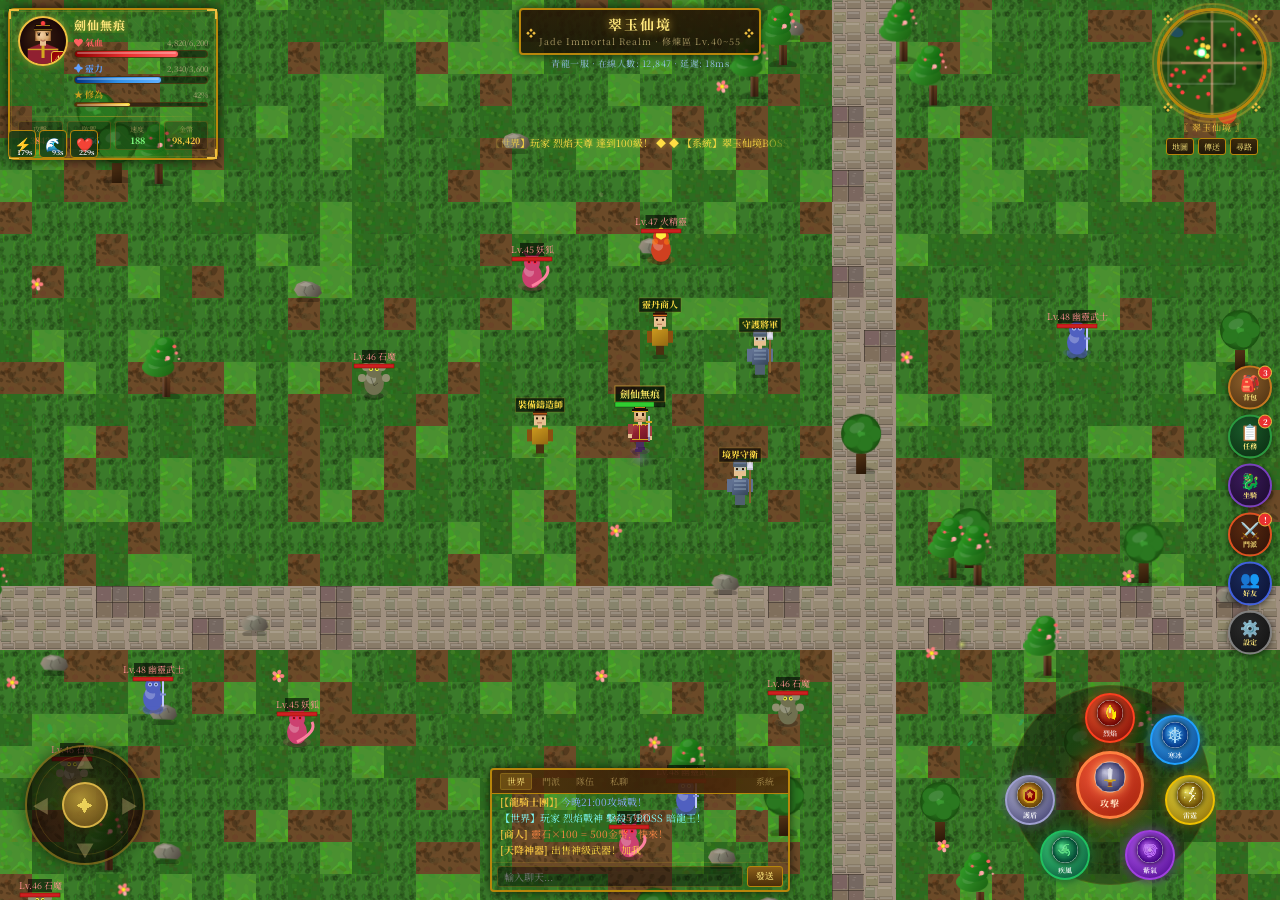
==== commit 9ae5ff99: "Add files via upload" ====
--- a/index.html
+++ b/index.html
@@ -1,4391 +1,606 @@
 <!DOCTYPE html>
-<html lang="vi">
+<html lang="zh-TW">
 <head>
-<meta charset="UTF-8">
-<meta name="viewport" content="width=device-width, initial-scale=1.0, maximum-scale=1.0, user-scalable=no">
-<title>Tu Tiên Kiếm Hiệp</title>
-<style>
-@import url('https://fonts.googleapis.com/css2?family=Noto+Serif+SC:wght@400;700;900&family=Ma+Shan+Zheng&display=swap');
-
-:root {
-  --bg-deep: #0d0a06;
-  --bg-dark: #1a1208;
-  --bg-mid: #2a1e0e;
-  --gold: #c9a84c;
-  --gold-light: #f0d080;
-  --gold-dim: #8a6820;
-  --red: #8b1a1a;
-  --red-bright: #cc2200;
-  --red-light: #ff4422;
-  --ivory: #f5ead0;
-  --ivory-dim: #c8b89a;
-  --blue: #1a4a8a;
-  --blue-light: #4488cc;
-  --green: #1a6a1a;
-  --green-light: #44cc44;
-  --purple: #6a1a8a;
-  --purple-light: #aa44cc;
-  --w: 390px;
-  --h: 844px;
-}
-
-* { margin:0; padding:0; box-sizing:border-box; -webkit-tap-highlight-color:transparent; user-select:none; }
-
-html, body {
-  width:100%; height:100%; overflow:hidden;
-  background:#000;
-  font-family:'Noto Serif SC', serif;
-  touch-action: manipulation;
-}
-
-#game-root {
-  position:relative;
-  width:min(100vw, var(--w));
-  height:min(100vh, var(--h));
-  margin:0 auto;
-  overflow:hidden;
-  background:var(--bg-deep);
-}
-
-/* ===== SCROLLBAR ===== */
-::-webkit-scrollbar { width:3px; }
-::-webkit-scrollbar-track { background:rgba(0,0,0,0.3); }
-::-webkit-scrollbar-thumb { background:var(--gold-dim); border-radius:2px; }
-
-/* ===== CHARACTER CREATION ===== */
-#screen-create {
-  position:absolute; inset:0; z-index:100;
-  background:radial-gradient(ellipse at 50% 30%, #1a0e05 0%, #0d0a06 60%, #000 100%);
-  display:flex; flex-direction:column; align-items:center;
-  overflow:hidden;
-}
-
-.ink-bg {
-  position:absolute; inset:0;
-  background:
-    radial-gradient(ellipse 60% 30% at 20% 80%, rgba(139,26,26,0.15) 0%, transparent 70%),
-    radial-gradient(ellipse 40% 40% at 80% 20%, rgba(201,168,76,0.1) 0%, transparent 70%),
-    radial-gradient(ellipse 80% 60% at 50% 50%, rgba(26,18,8,0.8) 0%, transparent 100%);
-}
-
-.mountain-scene {
-  position:absolute; bottom:0; left:0; right:0; height:60%;
-  background:
-    linear-gradient(to top, rgba(26,18,8,0.9) 0%, transparent 100%),
-    radial-gradient(ellipse 120% 80% at 50% 100%, #1a1208 0%, transparent 60%);
-}
-
-.mountain-layer {
-  position:absolute; bottom:0; left:0; right:0;
-  border-radius:50% 50% 0 0 / 30% 30% 0 0;
-}
-.mountain-layer:nth-child(1) { height:45%; background:linear-gradient(to top, #0f0b07, #1a1510); border-radius:45% 55% 0 0 / 25% 25% 0 0; }
-.mountain-layer:nth-child(2) { height:35%; background:linear-gradient(to top, #0a0806, #151008); left:30%; right:-20%; border-radius:55% 45% 0 0 / 30% 30% 0 0; }
-.mountain-layer:nth-child(3) { height:28%; background:linear-gradient(to top, #080604, #100e08); left:-10%; right:40%; border-radius:40% 60% 0 0 / 20% 20% 0 0; }
-
-.cloud-anim {
-  position:absolute; height:40px; opacity:0.4;
-  background:radial-gradient(ellipse, rgba(245,234,208,0.3) 0%, transparent 70%);
-  border-radius:50%;
-  animation: cloudFloat linear infinite;
-}
-
-@keyframes cloudFloat {
-  from { transform: translateX(-100px); }
-  to { transform: translateX(calc(100% + 200px)); }
-}
-
-.create-header {
-  position:relative; z-index:2; text-align:center; margin-top:40px;
-}
-
-.title-han {
-  font-family:'Ma Shan Zheng', cursive;
-  font-size:42px; color:var(--gold-light);
-  text-shadow: 0 0 20px var(--gold), 0 0 40px rgba(201,168,76,0.5), 2px 2px 4px #000;
-  letter-spacing:8px;
-  animation: titleGlow 2s ease-in-out infinite alternate;
-}
-
-@keyframes titleGlow {
-  from { text-shadow: 0 0 20px var(--gold), 0 0 40px rgba(201,168,76,0.5), 2px 2px 4px #000; }
-  to { text-shadow: 0 0 30px var(--gold-light), 0 0 60px rgba(240,208,128,0.7), 2px 2px 4px #000; }
-}
-
-.title-sub { color:var(--ivory-dim); font-size:13px; letter-spacing:4px; margin-top:4px; text-shadow:1px 1px 3px #000; }
-
-.create-form {
-  position:relative; z-index:2; width:340px; margin-top:20px;
-}
-
-.panel-gold {
-  background:linear-gradient(135deg, rgba(26,18,8,0.95) 0%, rgba(42,30,14,0.95) 100%);
-  border:1px solid var(--gold-dim);
-  border-radius:8px;
-  box-shadow: 0 0 20px rgba(201,168,76,0.2), inset 0 0 30px rgba(0,0,0,0.5);
-  padding:16px;
-}
-
-.panel-gold::before {
-  content:'';
-  position:absolute; inset:3px;
-  border:1px solid rgba(201,168,76,0.15);
-  border-radius:6px; pointer-events:none;
-}
-
-.section-title {
-  color:var(--gold); font-size:14px; letter-spacing:3px;
-  text-align:center; margin-bottom:12px;
-  text-shadow:0 0 10px var(--gold);
-}
-
-.name-input {
-  width:100%; padding:10px 14px;
-  background:rgba(0,0,0,0.6);
-  border:1px solid var(--gold-dim);
-  border-radius:4px;
-  color:var(--ivory); font-size:16px;
-  font-family:'Noto Serif SC', serif;
-  outline:none; text-align:center;
-  transition:border-color 0.3s, box-shadow 0.3s;
-}
-
-.name-input:focus {
-  border-color:var(--gold);
-  box-shadow:0 0 10px rgba(201,168,76,0.4);
-}
-
-.sect-grid {
-  display:grid; grid-template-columns:1fr 1fr;
-  gap:8px; margin-top:12px;
-}
-
-.sect-btn {
-  padding:10px 8px;
-  background:rgba(0,0,0,0.5);
-  border:1px solid rgba(201,168,76,0.3);
-  border-radius:6px;
-  color:var(--ivory-dim); font-size:12px;
-  font-family:'Noto Serif SC', serif;
-  cursor:pointer;
-  transition:all 0.2s;
-  text-align:center;
-  line-height:1.4;
-}
-
-.sect-btn:hover, .sect-btn.active {
-  border-color:var(--gold);
-  background:rgba(201,168,76,0.15);
-  color:var(--gold-light);
-  box-shadow:0 0 12px rgba(201,168,76,0.3);
-}
-
-.sect-btn .sect-icon { font-size:20px; display:block; margin-bottom:3px; }
-.sect-btn .sect-name { font-weight:700; font-size:12px; }
-.sect-btn .sect-type { font-size:10px; color:var(--ivory-dim); }
-
-.btn-start {
-  width:100%; padding:14px;
-  margin-top:16px;
-  background:linear-gradient(135deg, var(--red) 0%, #a02020 50%, var(--red) 100%);
-  border:1px solid var(--gold);
-  border-radius:6px;
-  color:var(--gold-light); font-size:16px;
-  font-family:'Noto Serif SC', serif;
-  font-weight:700; letter-spacing:4px;
-  cursor:pointer;
-  box-shadow:0 0 20px rgba(139,26,26,0.5);
-  transition:all 0.3s;
-  position:relative; overflow:hidden;
-}
-
-.btn-start:active {
-  transform:scale(0.97);
-  box-shadow:0 0 30px rgba(201,168,76,0.6);
-}
-
-/* ===== MAIN GAME ===== */
-#screen-main {
-  position:absolute; inset:0; z-index:10;
-  display:none;
-}
-
-/* Background Layer */
-#layer-bg {
-  position:absolute; inset:0;
-  background:
-    radial-gradient(ellipse 100% 60% at 50% 100%, #1a1208 0%, transparent 60%),
-    linear-gradient(to bottom, #0a1520 0%, #0d1a10 30%, #1a1208 70%, #0d0a06 100%);
-  overflow:hidden;
-}
-
-.bg-stars {
-  position:absolute; inset:0;
-  background-image:
-    radial-gradient(1px 1px at 20% 15%, rgba(245,234,208,0.6) 0%, transparent 100%),
-    radial-gradient(1px 1px at 60% 8%, rgba(245,234,208,0.5) 0%, transparent 100%),
-    radial-gradient(1px 1px at 85% 20%, rgba(245,234,208,0.4) 0%, transparent 100%),
-    radial-gradient(1px 1px at 10% 40%, rgba(245,234,208,0.3) 0%, transparent 100%),
-    radial-gradient(1px 1px at 75% 35%, rgba(245,234,208,0.5) 0%, transparent 100%),
-    radial-gradient(1px 1px at 40% 25%, rgba(245,234,208,0.4) 0%, transparent 100%),
-    radial-gradient(1px 1px at 95% 5%, rgba(245,234,208,0.6) 0%, transparent 100%),
-    radial-gradient(1px 1px at 30% 5%, rgba(245,234,208,0.3) 0%, transparent 100%);
-}
-
-.cloud {
-  position:absolute; border-radius:50%;
-  background:radial-gradient(ellipse, rgba(200,180,150,0.15) 0%, transparent 70%);
-  animation: cloudDrift linear infinite;
-}
-
-@keyframes cloudDrift {
-  from { transform: translateX(0); }
-  to { transform: translateX(500px); }
-}
-
-.mountain-bg {
-  position:absolute; bottom:200px; left:0; right:0;
-}
-
-.mt {
-  position:absolute; bottom:0;
-  background:linear-gradient(to top, #0f1a0f, transparent);
-  clip-path: polygon(0% 100%, 50% 0%, 100% 100%);
-}
-
-/* Player character */
-#player-char {
-  position:absolute;
-  bottom:220px; left:50%;
-  transform:translateX(-50%);
-  font-size:32px; z-index:5;
-  animation: breathe 3s ease-in-out infinite;
-  transition:left 0.1s, bottom 0.1s;
-  filter:drop-shadow(0 0 8px rgba(201,168,76,0.6));
-  text-shadow:0 0 10px var(--gold);
-}
-
-@keyframes breathe {
-  0%,100% { transform:translateX(-50%) scaleY(1); }
-  50% { transform:translateX(-50%) scaleY(1.04); }
-}
-
-/* HUD Layer */
-#layer-hud {
-  position:absolute; inset:0; z-index:20;
-  pointer-events:none;
-}
-
-#layer-hud > * { pointer-events:auto; }
-
-/* TOP BAR */
-#top-bar {
-  position:absolute; top:0; left:0; right:0;
-  padding:8px 10px 6px;
-  background:linear-gradient(to bottom, rgba(0,0,0,0.85) 0%, transparent 100%);
-}
-
-.top-bar-inner { display:flex; align-items:flex-start; gap:8px; }
-
-#avatar-wrap {
-  position:relative; flex-shrink:0;
-}
-
-#avatar-img {
-  width:52px; height:52px; border-radius:50%;
-  border:2px solid var(--gold);
-  background:radial-gradient(circle, #2a1e0e, #0d0a06);
-  display:flex; align-items:center; justify-content:center;
-  font-size:24px;
-  box-shadow:0 0 10px rgba(201,168,76,0.5);
-}
-
-#level-badge {
-  position:absolute; bottom:-4px; left:50%; transform:translateX(-50%);
-  background:var(--red); color:var(--gold-light);
-  font-size:9px; font-weight:700;
-  padding:1px 5px; border-radius:8px;
-  border:1px solid var(--gold);
-  white-space:nowrap;
-}
-
-.char-info { flex:1; min-width:0; }
-
-#char-name {
-  color:var(--gold-light); font-size:14px; font-weight:700;
-  text-shadow:1px 1px 3px #000, 0 0 8px rgba(201,168,76,0.4);
-  white-space:nowrap; overflow:hidden; text-overflow:ellipsis;
-}
-
-#char-realm {
-  color:var(--ivory-dim); font-size:10px; margin-top:1px;
-  text-shadow:1px 1px 2px #000;
-}
-
-.stat-bars { margin-top:4px; display:flex; flex-direction:column; gap:2px; }
-
-.stat-bar-wrap { display:flex; align-items:center; gap:4px; }
-
-.stat-bar-label { width:12px; font-size:8px; color:var(--ivory-dim); flex-shrink:0; }
-
-.stat-bar-bg {
-  flex:1; height:6px; border-radius:3px;
-  background:rgba(0,0,0,0.6);
-  border:1px solid rgba(255,255,255,0.1);
-  overflow:hidden;
-}
-
-.stat-bar-fill {
-  height:100%; border-radius:3px;
-  transition:width 0.5s ease;
-  position:relative;
-}
-
-.stat-bar-fill::after {
-  content:'';
-  position:absolute; top:0; right:0; bottom:0; width:4px;
-  background:rgba(255,255,255,0.4);
-  border-radius:0 3px 3px 0;
-}
-
-.bar-hp { background:linear-gradient(90deg, #6b0000, #cc2200, #ff4422); }
-.bar-mp { background:linear-gradient(90deg, #001a6b, #0044cc, #2266ff); }
-.bar-exp { background:linear-gradient(90deg, #6b5000, var(--gold), var(--gold-light)); }
-
-.stat-bar-val { font-size:8px; color:var(--ivory-dim); width:28px; text-align:right; flex-shrink:0; }
-
-/* Resources top right */
-#resources {
-  position:absolute; top:8px; right:8px;
-  display:flex; flex-direction:column; gap:3px; align-items:flex-end;
-}
-
-.res-item {
-  display:flex; align-items:center; gap:3px;
-  background:rgba(0,0,0,0.6);
-  border:1px solid rgba(201,168,76,0.3);
-  border-radius:10px; padding:2px 7px 2px 5px;
-}
-
-.res-icon { font-size:11px; }
-.res-val { color:var(--gold-light); font-size:11px; font-weight:700; text-shadow:1px 1px 2px #000; }
-
-/* Scrolling chat */
-#world-chat {
-  position:absolute; bottom:180px; left:0; right:0;
-  height:60px; overflow:hidden; pointer-events:none;
-}
-
-.chat-line {
-  color:rgba(245,234,208,0.7); font-size:10px;
-  padding:1px 8px;
-  text-shadow:1px 1px 2px #000;
-  white-space:nowrap; overflow:hidden; text-overflow:ellipsis;
-  animation: chatSlide 0.3s ease-out;
-}
-
-@keyframes chatSlide {
-  from { opacity:0; transform:translateY(10px); }
-  to { opacity:1; transform:translateY(0); }
-}
-
-/* BOTTOM CONTROLS */
-#bottom-controls {
-  position:absolute; bottom:0; left:0; right:0;
-  height:180px;
-  pointer-events:none;
-}
-
-#bottom-controls > * { pointer-events:auto; }
-
-/* Joystick */
-#joystick-area {
-  position:absolute; bottom:20px; left:20px;
-  width:110px; height:110px;
-}
-
-#joystick-base {
-  width:110px; height:110px; border-radius:50%;
-  background:rgba(0,0,0,0.4);
-  border:2px solid rgba(201,168,76,0.3);
-  position:relative;
-  box-shadow:0 0 15px rgba(0,0,0,0.5);
-}
-
-#joystick-knob {
-  position:absolute; width:44px; height:44px;
-  border-radius:50%;
-  background:radial-gradient(circle, rgba(201,168,76,0.5), rgba(201,168,76,0.2));
-  border:2px solid var(--gold-dim);
-  top:50%; left:50%;
-  transform:translate(-50%,-50%);
-  transition:none;
-  box-shadow:0 0 10px rgba(201,168,76,0.4);
-}
-
-/* Radial menu */
-#fab-center {
-  position:absolute; bottom:35px;
-  left:50%; transform:translateX(-50%);
-}
-
-#fab-main {
-  width:60px; height:60px; border-radius:50%;
-  background:radial-gradient(circle, #2a1e0e, #0d0a06);
-  border:2px solid var(--gold);
-  display:flex; align-items:center; justify-content:center;
-  font-size:26px; cursor:pointer;
-  box-shadow:0 0 20px rgba(201,168,76,0.5), 0 0 40px rgba(201,168,76,0.2);
-  animation:fabPulse 2s ease-in-out infinite;
-  position:relative; z-index:5;
-}
-
-@keyframes fabPulse {
-  0%,100% { box-shadow:0 0 20px rgba(201,168,76,0.5), 0 0 40px rgba(201,168,76,0.2); }
-  50% { box-shadow:0 0 30px rgba(201,168,76,0.8), 0 0 60px rgba(201,168,76,0.4); }
-}
-
-.fab-child {
-  position:absolute; width:46px; height:46px; border-radius:50%;
-  background:radial-gradient(circle, rgba(42,30,14,0.95), rgba(13,10,6,0.95));
-  border:1px solid var(--gold-dim);
-  display:flex; flex-direction:column; align-items:center; justify-content:center;
-  cursor:pointer; font-size:18px;
-  box-shadow:0 0 10px rgba(0,0,0,0.7);
-  transform:translate(-50%,-50%) scale(0);
-  opacity:0;
-  transition:transform 0.3s ease-out, opacity 0.3s ease-out;
-  top:50%; left:50%;
-  z-index:4;
-}
-
-.fab-child .fab-label {
-  font-size:8px; color:var(--ivory-dim); margin-top:1px; white-space:nowrap;
-}
-
-.fab-child.open { transform:translate(var(--tx), var(--ty)) scale(1); opacity:1; }
-
-/* Attack buttons */
-#attack-panel {
-  position:absolute; bottom:20px; right:16px;
-  display:flex; flex-direction:column; gap:8px; align-items:flex-end;
-}
-
-.skill-row { display:flex; gap:6px; align-items:center; }
-
-.skill-btn {
-  width:46px; height:46px; border-radius:50%;
-  background:radial-gradient(circle, rgba(42,30,14,0.95), rgba(13,10,6,0.95));
-  border:2px solid rgba(201,168,76,0.5);
-  display:flex; flex-direction:column; align-items:center; justify-content:center;
-  cursor:pointer; font-size:18px;
-  box-shadow:0 0 8px rgba(0,0,0,0.7);
-  position:relative; overflow:hidden;
-  transition:border-color 0.2s, box-shadow 0.2s;
-}
-
-.skill-btn:active { transform:scale(0.92); }
-
-.skill-btn .skill-key {
-  font-size:8px; color:var(--ivory-dim);
-}
-
-.skill-btn.on-cd::after {
-  content:'';
-  position:absolute; inset:0;
-  background:conic-gradient(rgba(0,0,0,0.7) var(--cd-pct), transparent var(--cd-pct));
-  border-radius:50%;
-}
-
-#btn-attack {
-  width:64px; height:64px; border-radius:50%;
-  background:radial-gradient(circle, #5a0a0a, #2a0505);
-  border:2px solid var(--gold);
-  display:flex; flex-direction:column; align-items:center; justify-content:center;
-  cursor:pointer; font-size:24px;
-  box-shadow:0 0 20px rgba(204,34,0,0.5);
-  position:relative; overflow:hidden;
-}
-
-/* Quick buttons */
-#btn-skill-quick {
-  position:absolute; right:10px; top:50%; transform:translateY(-50%);
-  width:42px; height:42px; border-radius:50%;
-  background:rgba(26,18,8,0.8);
-  border:1px solid rgba(201,168,76,0.4);
-  display:flex; align-items:center; justify-content:center;
-  font-size:18px; cursor:pointer;
-}
-
-#btn-chat {
-  position:absolute; left:10px; top:50%; transform:translateY(-50%);
-  width:42px; height:42px; border-radius:50%;
-  background:rgba(26,18,8,0.8);
-  border:1px solid rgba(201,168,76,0.4);
-  display:flex; align-items:center; justify-content:center;
-  font-size:18px; cursor:pointer;
-  position:relative;
-}
-
-.notif-badge {
-  position:absolute; top:-3px; right:-3px;
-  background:var(--red-bright); color:#fff;
-  font-size:9px; min-width:16px; height:16px;
-  border-radius:8px; display:flex; align-items:center; justify-content:center;
-  padding:0 3px;
-}
-
-/* COMBO COUNTER */
-#combo-display {
-  position:absolute; top:50%; left:50%; transform:translate(-50%,-50%);
-  text-align:center; pointer-events:none; z-index:25;
-  opacity:0; transition:opacity 0.3s;
-}
-
-#combo-num {
-  font-family:'Ma Shan Zheng', cursive;
-  font-size:72px; font-weight:900;
-  text-shadow:0 0 20px currentColor, 0 0 40px currentColor;
-  line-height:1;
-}
-
-#combo-text { font-size:14px; letter-spacing:2px; }
-
-/* DAMAGE NUMBERS */
-.dmg-num {
-  position:absolute; z-index:30;
-  font-family:'Noto Serif SC', serif; font-weight:700;
-  pointer-events:none;
-  animation:dmgFly 1.2s ease-out forwards;
-  text-shadow:1px 1px 3px #000, 0 0 10px currentColor;
-}
-
-@keyframes dmgFly {
-  0% { transform:translateY(0) scale(0.5); opacity:1; }
-  20% { transform:translateY(-20px) scale(1.2); opacity:1; }
-  100% { transform:translateY(-80px) scale(0.8); opacity:0; }
-}
-
-/* PANELS */
-#layer-panels {
-  position:absolute; inset:0; z-index:50;
-  pointer-events:none;
-}
-
-.panel-overlay {
-  position:absolute; inset:0;
-  background:rgba(0,0,0,0); pointer-events:none;
-  transition:background 0.3s;
-}
-
-.panel-overlay.active {
-  background:rgba(0,0,0,0.6);
-  backdrop-filter:blur(3px);
-  pointer-events:auto;
-}
-
-.panel {
-  position:absolute; bottom:0; left:0; right:0;
-  background:linear-gradient(to top, #0d0a06 0%, #1a1208 100%);
-  border-top:2px solid var(--gold-dim);
-  border-radius:16px 16px 0 0;
-  transform:translateY(100%);
-  transition:transform 0.35s cubic-bezier(0.34, 1.56, 0.64, 1);
-  overflow:hidden;
-  pointer-events:auto;
-  box-shadow:0 -10px 40px rgba(0,0,0,0.8);
-}
-
-.panel.open { transform:translateY(0); }
-
-.panel-header {
-  display:flex; align-items:center; justify-content:space-between;
-  padding:14px 16px 10px;
-  border-bottom:1px solid rgba(201,168,76,0.2);
-  background:linear-gradient(90deg, transparent, rgba(201,168,76,0.05), transparent);
-}
-
-.panel-title {
-  font-family:'Ma Shan Zheng', cursive;
-  color:var(--gold-light); font-size:18px; letter-spacing:3px;
-  text-shadow:0 0 10px var(--gold);
-}
-
-.panel-close {
-  width:32px; height:32px; border-radius:50%;
-  background:rgba(139,26,26,0.5);
-  border:1px solid var(--red-bright);
-  color:var(--ivory); font-size:14px;
-  display:flex; align-items:center; justify-content:center;
-  cursor:pointer;
-}
-
-.panel-tabs {
-  display:flex; border-bottom:1px solid rgba(201,168,76,0.2);
-  overflow-x:auto;
-}
-
-.panel-tab {
-  flex:1; padding:8px 4px; text-align:center;
-  color:var(--ivory-dim); font-size:11px;
-  cursor:pointer; white-space:nowrap;
-  border-bottom:2px solid transparent;
-  transition:all 0.2s;
-  min-width:60px;
-}
-
-.panel-tab.active {
-  color:var(--gold-light);
-  border-bottom-color:var(--gold);
-  background:rgba(201,168,76,0.05);
-}
-
-.panel-body {
-  overflow-y:auto;
-  padding:12px;
-}
-
-/* INVENTORY */
-#panel-bag { max-height:75vh; }
-
-.equip-silhouette {
-  display:grid; gap:4px;
-  grid-template-areas:
-    ". head ."
-    "necklace body ring1"
-    "weapon belt offhand"
-    ". pants ."
-    ". shoes .";
-  width:180px; margin:0 auto 12px;
-}
-
-.equip-slot {
-  width:50px; height:50px; border-radius:6px;
-  background:rgba(0,0,0,0.5);
-  border:1px dashed rgba(201,168,76,0.3);
-  display:flex; flex-direction:column; align-items:center; justify-content:center;
-  cursor:pointer; font-size:18px;
-  transition:all 0.2s;
-  position:relative;
-}
-
-.equip-slot:hover { border-color:var(--gold); background:rgba(201,168,76,0.1); }
-.equip-slot .slot-label { font-size:8px; color:var(--ivory-dim); }
-
-.bag-grid {
-  display:grid; grid-template-columns:repeat(6, 1fr); gap:4px;
-  margin-top:8px;
-}
-
-.bag-slot {
-  aspect-ratio:1; border-radius:4px;
-  background:rgba(0,0,0,0.4);
-  border:1px solid rgba(201,168,76,0.15);
-  display:flex; align-items:center; justify-content:center;
-  font-size:20px; cursor:pointer;
-  position:relative; overflow:hidden;
-  transition:all 0.2s;
-}
-
-.bag-slot:hover { border-color:var(--gold); transform:scale(1.05); }
-
-.bag-slot .item-count {
-  position:absolute; bottom:1px; right:2px;
-  font-size:9px; color:var(--ivory); font-weight:700;
-  text-shadow:1px 1px 2px #000;
-}
-
-.rarity-white { border-color:#888; box-shadow:0 0 5px rgba(136,136,136,0.3); }
-.rarity-green { border-color:#44cc44; box-shadow:0 0 5px rgba(68,204,68,0.3); }
-.rarity-blue { border-color:#4488cc; box-shadow:0 0 5px rgba(68,136,204,0.3); }
-.rarity-purple { border-color:#aa44cc; box-shadow:0 0 5px rgba(170,68,204,0.3); }
-.rarity-orange { border-color:#cc8800; box-shadow:0 0 5px rgba(204,136,0,0.3); }
-.rarity-red { border-color:#cc2200; box-shadow:0 0 5px rgba(204,34,0,0.5); }
-.rarity-gold { border-color:var(--gold-light); box-shadow:0 0 8px rgba(240,208,128,0.5); }
-
-/* SKILLS PANEL */
-#panel-skills { max-height:80vh; }
-
-.skill-grid { display:grid; grid-template-columns:1fr 1fr; gap:8px; }
-
-.skill-card {
-  background:rgba(0,0,0,0.4);
-  border:1px solid rgba(201,168,76,0.2);
-  border-radius:6px; padding:10px;
-  cursor:pointer; transition:all 0.2s;
-  position:relative;
-}
-
-.skill-card:hover { border-color:var(--gold); background:rgba(201,168,76,0.08); }
-.skill-card.equipped { border-color:var(--gold); background:rgba(201,168,76,0.1); }
-
-.skill-card-header { display:flex; align-items:center; gap:8px; margin-bottom:6px; }
-.skill-icon { font-size:22px; }
-.skill-name { color:var(--gold-light); font-size:12px; font-weight:700; }
-.skill-lv { font-size:10px; color:var(--ivory-dim); }
-.skill-desc { font-size:10px; color:var(--ivory-dim); line-height:1.4; }
-.skill-cost { font-size:10px; color:var(--blue-light); margin-top:4px; }
-
-/* MAP PANEL */
-#panel-map { max-height:85vh; }
-
-.world-map {
-  position:relative; height:300px;
-  background:radial-gradient(ellipse, #1a2a1a 0%, #0a1208 100%);
-  border:1px solid var(--gold-dim); border-radius:6px;
-  overflow:hidden; margin-bottom:10px;
-}
-
-.map-region {
-  position:absolute; border-radius:50%;
-  display:flex; align-items:center; justify-content:center;
-  flex-direction:column; cursor:pointer;
-  transition:all 0.2s;
-}
-
-.map-region:hover { transform:scale(1.1); }
-
-.map-region-name {
-  font-size:9px; color:var(--ivory);
-  text-shadow:1px 1px 2px #000;
-  text-align:center; margin-top:2px;
-}
-
-.fog { opacity:0.3; filter:grayscale(1); pointer-events:none; }
-
-/* GUILD PANEL */
-#panel-guild { max-height:80vh; }
-
-.guild-header {
-  background:rgba(0,0,0,0.4);
-  border:1px solid rgba(201,168,76,0.3);
-  border-radius:6px; padding:12px;
-  margin-bottom:10px; text-align:center;
-}
-
-.guild-name { font-family:'Ma Shan Zheng',cursive; font-size:22px; color:var(--gold-light); text-shadow:0 0 10px var(--gold); }
-.guild-info { font-size:11px; color:var(--ivory-dim); margin-top:4px; }
-
-.member-list { display:flex; flex-direction:column; gap:6px; }
-
-.member-item {
-  display:flex; align-items:center; gap:8px;
-  background:rgba(0,0,0,0.3);
-  border:1px solid rgba(201,168,76,0.15);
-  border-radius:6px; padding:8px 10px;
-}
-
-.member-avatar { font-size:20px; }
-.member-info { flex:1; }
-.member-name { color:var(--ivory); font-size:12px; font-weight:700; }
-.member-realm { font-size:10px; color:var(--ivory-dim); }
-.online-dot { width:7px; height:7px; border-radius:50%; }
-.online { background:var(--green-light); box-shadow:0 0 5px var(--green-light); }
-.offline { background:#555; }
-
-/* QUEST PANEL */
-#panel-quest { max-height:80vh; }
-
-.quest-item {
-  background:rgba(0,0,0,0.35);
-  border:1px solid rgba(201,168,76,0.2);
-  border-radius:6px; padding:10px;
-  margin-bottom:8px; cursor:pointer;
-  transition:all 0.2s;
-}
-
-.quest-item:hover { border-color:var(--gold); }
-.quest-name { color:var(--gold-light); font-size:13px; font-weight:700; }
-.quest-desc { font-size:10px; color:var(--ivory-dim); margin:4px 0; line-height:1.4; }
-.quest-progress { margin-top:6px; }
-.quest-prog-bar { height:4px; background:rgba(0,0,0,0.5); border-radius:2px; overflow:hidden; }
-.quest-prog-fill { height:100%; background:linear-gradient(90deg, var(--gold-dim), var(--gold)); border-radius:2px; }
-.quest-prog-text { font-size:9px; color:var(--ivory-dim); margin-top:2px; }
-.quest-rewards { display:flex; gap:6px; margin-top:6px; flex-wrap:wrap; }
-.reward-badge {
-  background:rgba(201,168,76,0.15); border:1px solid rgba(201,168,76,0.3);
-  border-radius:10px; padding:2px 7px; font-size:10px; color:var(--gold-light);
-}
-
-/* SHOP PANEL */
-#panel-shop { max-height:80vh; }
-
-.shop-grid { display:grid; grid-template-columns:repeat(3, 1fr); gap:8px; }
-
-.shop-item {
-  background:rgba(0,0,0,0.4);
-  border:1px solid rgba(201,168,76,0.2);
-  border-radius:6px; padding:8px; text-align:center;
-  cursor:pointer; transition:all 0.2s;
-}
-
-.shop-item:hover { border-color:var(--gold); background:rgba(201,168,76,0.08); }
-.shop-icon { font-size:28px; display:block; margin-bottom:4px; }
-.shop-name { font-size:10px; color:var(--ivory); margin-bottom:4px; }
-.shop-price { font-size:11px; color:var(--gold-light); font-weight:700; }
-
-/* COMBAT SCREEN */
-#screen-combat {
-  position:absolute; inset:0; z-index:60;
-  display:none;
-  background:radial-gradient(ellipse, #0a1505 0%, #050a03 100%);
-  overflow:hidden;
-}
-
-#combat-arena {
-  position:absolute; inset:0;
-  background:
-    radial-gradient(ellipse 100% 50% at 50% 100%, rgba(26,40,10,0.8) 0%, transparent 70%),
-    linear-gradient(to bottom, #050a08 0%, #0a1205 50%, #0d1a08 100%);
-}
-
-/* Arena ground */
-#arena-ground {
-  position:absolute; bottom:0; left:0; right:0; height:200px;
-  background:linear-gradient(to top, rgba(20,30,10,0.9) 0%, transparent 100%);
-  border-top:1px solid rgba(201,168,76,0.1);
-}
-
-/* Boss HP bar */
-#boss-hp-bar {
-  position:absolute; top:10px; left:50%; transform:translateX(-50%);
-  width:280px; z-index:70;
-  display:none;
-}
-
-.boss-name-txt { text-align:center; color:var(--gold-light); font-size:12px; font-weight:700; margin-bottom:4px; text-shadow:0 0 8px var(--gold); }
-.boss-hp-bg { height:12px; background:rgba(0,0,0,0.7); border:1px solid var(--red); border-radius:6px; overflow:hidden; }
-.boss-hp-fill { height:100%; background:linear-gradient(90deg, #4a0000, var(--red-bright)); border-radius:6px; transition:width 0.3s; }
-.boss-hp-segs { display:flex; gap:2px; margin-top:2px; }
-.boss-hp-seg { flex:1; height:3px; border-radius:1px; }
-
-/* Combat entities */
-.combat-entity {
-  position:absolute;
-  display:flex; flex-direction:column; align-items:center;
-  transition:left 0.1s, bottom 0.1s;
-}
-
-.entity-sprite { font-size:30px; line-height:1; cursor:pointer; }
-.entity-hp-bar { width:60px; height:4px; background:rgba(0,0,0,0.6); border-radius:2px; overflow:hidden; margin-top:2px; }
-.entity-hp-fill { height:100%; background:linear-gradient(90deg, #4a0000, #cc2200); border-radius:2px; transition:width 0.3s; }
-.entity-name-tag { font-size:8px; color:#fff; text-shadow:1px 1px 2px #000; white-space:nowrap; margin-top:1px; }
-
-.entity-name-passive { color:#44cc44; }
-.entity-name-aggro { color:#ff4444; }
-.entity-name-boss { color:#ffaa00; }
-
-/* Player in combat */
-#combat-player {
-  position:absolute; bottom:130px; left:50%; transform:translateX(-50%);
-  display:flex; flex-direction:column; align-items:center;
-  z-index:65;
-  transition:left 0.15s, bottom 0.15s;
-}
-
-#combat-player .player-sprite { font-size:36px; filter:drop-shadow(0 0 8px rgba(201,168,76,0.8)); }
-
-/* Skill effects */
-.skill-effect {
-  position:absolute; pointer-events:none; z-index:68;
-  animation:effectFade 0.6s ease-out forwards;
-  font-size:40px;
-  text-shadow:0 0 20px currentColor;
-}
-
-@keyframes effectFade {
-  0% { transform:translate(-50%,-50%) scale(0.2); opacity:1; }
-  50% { transform:translate(-50%,-50%) scale(1.5); opacity:1; }
-  100% { transform:translate(-50%,-50%) scale(2); opacity:0; }
-}
-
-/* Slash effect */
-.slash-effect {
-  position:absolute; pointer-events:none; z-index:68;
-  width:60px; height:4px;
-  background:linear-gradient(90deg, transparent, rgba(255,255,255,0.9), transparent);
-  border-radius:2px;
-  animation:slashAnim 0.3s ease-out forwards;
-  transform-origin:left center;
-}
-
-@keyframes slashAnim {
-  from { transform:scaleX(0) rotate(var(--angle)); opacity:1; }
-  to { transform:scaleX(1.5) rotate(var(--angle)); opacity:0; }
-}
-
-/* Combat UI */
-#combat-hud {
-  position:absolute; bottom:0; left:0; right:0;
-  padding:10px;
-  background:linear-gradient(to top, rgba(0,0,0,0.9) 0%, transparent 100%);
-  pointer-events:none;
-}
-
-#combat-hud > * { pointer-events:auto; }
-
-/* AUTO button */
-#btn-auto {
-  position:absolute; top:55px; right:10px;
-  padding:5px 10px; border-radius:12px;
-  background:rgba(0,0,0,0.6); border:1px solid #555;
-  color:#888; font-size:10px; font-weight:700;
-  cursor:pointer; z-index:70;
-  transition:all 0.3s;
-}
-
-#btn-auto.active {
-  border-color:var(--blue-light); color:var(--blue-light);
-  box-shadow:0 0 10px rgba(68,136,204,0.4);
-  background:rgba(0,50,100,0.4);
-}
-
-#btn-auto.locked { color:#444; border-color:#333; cursor:not-allowed; }
-
-#auto-timer { font-size:9px; display:block; }
-
-/* Aggro ring */
-.aggro-ring {
-  position:absolute; border-radius:50%;
-  border:1px solid rgba(255,50,50,0.3);
-  background:rgba(255,50,50,0.05);
-  transform:translate(-50%,-50%);
-  pointer-events:none;
-}
-
-/* Status effects */
-#buff-bar {
-  display:flex; gap:4px; flex-wrap:wrap; margin-bottom:6px;
-}
-
-.buff-icon {
-  width:28px; height:28px; border-radius:4px;
-  background:rgba(0,0,0,0.5);
-  border:1px solid rgba(201,168,76,0.3);
-  display:flex; align-items:center; justify-content:center;
-  font-size:14px; position:relative;
-}
-
-.buff-timer {
-  position:absolute; bottom:0; left:0; right:0; height:2px;
-  background:var(--gold); border-radius:0 0 4px 4px;
-}
-
-/* TOAST NOTIFICATIONS */
-#toast-container {
-  position:absolute; top:80px; left:50%; transform:translateX(-50%);
-  width:280px; z-index:90;
-  display:flex; flex-direction:column; gap:4px;
-  pointer-events:none;
-}
-
-.toast {
-  background:linear-gradient(135deg, rgba(26,18,8,0.95), rgba(42,30,14,0.95));
-  border:1px solid var(--gold-dim);
-  border-radius:8px; padding:8px 14px;
-  color:var(--ivory); font-size:12px;
-  text-shadow:1px 1px 2px #000;
-  box-shadow:0 4px 20px rgba(0,0,0,0.7);
-  animation:toastIn 0.3s ease-out, toastOut 0.3s ease-in 2.7s forwards;
-  text-align:center;
-}
-
-@keyframes toastIn {
-  from { opacity:0; transform:translateY(-20px) scale(0.9); }
-  to { opacity:1; transform:translateY(0) scale(1); }
-}
-
-@keyframes toastOut {
-  from { opacity:1; transform:scale(1); }
-  to { opacity:0; transform:scale(0.9); }
-}
-
-.toast-gold { border-color:var(--gold); color:var(--gold-light); }
-.toast-red { border-color:var(--red-bright); color:#ff8888; }
-.toast-green { border-color:var(--green-light); color:#88ff88; }
-
-/* LEVEL UP */
-#levelup-anim {
-  position:absolute; inset:0; z-index:80;
-  display:flex; align-items:center; justify-content:center;
-  pointer-events:none; opacity:0;
-  transition:opacity 0.3s;
-}
-
-#levelup-anim.show { opacity:1; }
-
-.levelup-text {
-  font-family:'Ma Shan Zheng',cursive;
-  font-size:48px; color:var(--gold-light);
-  text-shadow:0 0 30px var(--gold), 0 0 60px rgba(201,168,76,0.5);
-  text-align:center;
-  animation:levelupAnim 2s ease-in-out;
-}
-
-@keyframes levelupAnim {
-  0% { transform:scale(0.3) rotate(-10deg); opacity:0; }
-  30% { transform:scale(1.3) rotate(2deg); opacity:1; }
-  70% { transform:scale(1) rotate(0); opacity:1; }
-  100% { transform:scale(1.1); opacity:0; }
-}
-
-/* DIALOG BOX */
-#dialog-box {
-  position:absolute; bottom:0; left:0; right:0; z-index:75;
-  background:linear-gradient(to top, rgba(13,10,6,0.98) 0%, rgba(26,18,8,0.95) 100%);
-  border-top:2px solid var(--gold-dim);
-  padding:14px 16px;
-  display:none;
-}
-
-.dialog-speaker { color:var(--gold-light); font-size:14px; font-weight:700; margin-bottom:6px; }
-.dialog-text { color:var(--ivory); font-size:13px; line-height:1.6; min-height:60px; }
-.dialog-next { 
-  text-align:right; margin-top:8px;
-  color:var(--gold-dim); font-size:11px;
-}
-
-/* PARTICLES */
-.particle {
-  position:absolute; border-radius:50%; pointer-events:none;
-  animation:particleFly linear forwards;
-}
-
-@keyframes particleFly {
-  0% { transform:translate(0,0) scale(1); opacity:1; }
-  100% { transform:translate(var(--px), var(--py)) scale(0); opacity:0; }
-}
-
-/* Lingqi particles */
-.lingqi {
-  position:absolute; pointer-events:none;
-  animation:lingqiFloat linear infinite;
-  border-radius:50%;
-}
-
-@keyframes lingqiFloat {
-  0% { transform:translate(0, 0) scale(1); opacity:0.7; }
-  50% { opacity:0.4; }
-  100% { transform:translate(var(--dx), calc(var(--dy) - 80px)) scale(0); opacity:0; }
-}
-
-/* SCREEN FLASH */
-#screen-flash {
-  position:absolute; inset:0; z-index:85;
-  pointer-events:none; opacity:0;
-  transition:opacity 0.05s;
-}
-
-/* RIPPLE */
-.ripple {
-  position:absolute; border-radius:50%;
-  transform:scale(0); opacity:0.5;
-  animation:rippleAnim 0.6s ease-out;
-  pointer-events:none;
-}
-
-@keyframes rippleAnim {
-  to { transform:scale(4); opacity:0; }
-}
-
-/* MEDITATION */
-#meditation-ui {
-  position:absolute; inset:0; z-index:55;
-  background:rgba(0,0,0,0.7);
-  display:none; align-items:center; justify-content:center;
-  flex-direction:column;
-}
-
-.meditation-char {
-  font-size:60px;
-  animation:medBreathe 3s ease-in-out infinite;
-}
-
-@keyframes medBreathe {
-  0%,100% { transform:scale(1); filter:drop-shadow(0 0 10px rgba(201,168,76,0.5)); }
-  50% { transform:scale(1.1); filter:drop-shadow(0 0 25px rgba(201,168,76,0.9)); }
-}
-
-.meditation-aura {
-  width:120px; height:120px; border-radius:50%;
-  border:2px solid rgba(201,168,76,0.3);
-  position:absolute;
-  animation:auraPulse 3s ease-in-out infinite;
-}
-
-@keyframes auraPulse {
-  0% { transform:scale(0.8); opacity:0.8; }
-  50% { transform:scale(1.3); opacity:0.3; }
-  100% { transform:scale(0.8); opacity:0.8; }
-}
-
-/* REFINE PANEL */
-#panel-forge { max-height:80vh; }
-
-.forge-section { margin-bottom:16px; }
-.forge-title { color:var(--gold); font-size:13px; font-weight:700; margin-bottom:8px; border-bottom:1px solid rgba(201,168,76,0.2); padding-bottom:4px; }
-
-.enhance-item {
-  background:rgba(0,0,0,0.4); border:1px solid rgba(201,168,76,0.2);
-  border-radius:6px; padding:10px;
-  display:flex; align-items:center; gap:10px;
-}
-
-.enhance-icon { font-size:36px; }
-.enhance-info { flex:1; }
-.enhance-name { color:var(--ivory); font-size:13px; font-weight:700; }
-.enhance-level { color:var(--gold); font-size:20px; font-weight:900; }
-.enhance-chance { font-size:10px; color:var(--ivory-dim); }
-
-.enhance-bar { height:8px; background:rgba(0,0,0,0.5); border-radius:4px; overflow:hidden; margin-top:6px; }
-.enhance-fill { height:100%; border-radius:4px; transition:width 0.5s; background:linear-gradient(90deg, var(--gold-dim), var(--gold)); }
-
-.btn-enhance {
-  padding:10px 20px; border-radius:6px;
-  background:linear-gradient(135deg, var(--red), #a02020);
-  border:1px solid var(--gold);
-  color:var(--gold-light); font-size:14px; font-weight:700;
-  cursor:pointer; margin-top:8px; width:100%;
-  font-family:'Noto Serif SC', serif;
-}
-
-/* ITEM CONTEXT MENU */
-#item-context {
-  position:absolute; z-index:95;
-  background:linear-gradient(135deg, rgba(26,18,8,0.97), rgba(42,30,14,0.97));
-  border:1px solid var(--gold-dim); border-radius:8px;
-  overflow:hidden; min-width:120px;
-  box-shadow:0 8px 30px rgba(0,0,0,0.8);
-  display:none;
-}
-
-.ctx-item {
-  padding:10px 16px; color:var(--ivory); font-size:13px;
-  cursor:pointer; transition:background 0.15s;
-  border-bottom:1px solid rgba(201,168,76,0.1);
-}
-
-.ctx-item:last-child { border-bottom:none; }
-.ctx-item:hover { background:rgba(201,168,76,0.15); color:var(--gold-light); }
-
-/* DEATH SCREEN */
-#death-screen {
-  position:absolute; inset:0; z-index:80;
-  background:rgba(0,0,0,0.85);
-  display:none; align-items:center; justify-content:center;
-  flex-direction:column; gap:16px;
-  filter:grayscale(0.5);
-}
-
-.death-text {
-  font-family:'Ma Shan Zheng',cursive;
-  font-size:28px; color:#cc4444;
-  text-shadow:0 0 20px rgba(204,68,68,0.7);
-  text-align:center;
-}
-
-.death-btn {
-  padding:12px 24px; border-radius:6px;
-  font-family:'Noto Serif SC',serif;
-  font-size:14px; font-weight:700; cursor:pointer;
-}
-
-.death-revive { background:linear-gradient(135deg, #4a2000, #7a4000); border:1px solid var(--gold); color:var(--gold-light); }
-.death-village { background:rgba(0,0,0,0.5); border:1px solid #555; color:var(--ivory-dim); }
-
-/* INTRO ANIMATION */
-#intro-overlay {
-  position:absolute; inset:0; z-index:200;
-  background:radial-gradient(ellipse, #1a0e05 0%, #000 100%);
-  display:flex; align-items:center; justify-content:center;
-}
-
-.intro-scroll {
-  text-align:center; padding:40px 20px;
-  animation:introReveal 2s ease-out forwards;
-}
-
-@keyframes introReveal {
-  from { opacity:0; transform:scale(1.2); }
-  to { opacity:1; transform:scale(1); }
-}
-
-.intro-title {
-  font-family:'Ma Shan Zheng',cursive;
-  font-size:52px; color:var(--gold-light);
-  text-shadow:0 0 30px var(--gold), 0 0 60px rgba(201,168,76,0.4);
-  letter-spacing:10px;
-}
-
-.intro-subtitle { color:var(--ivory-dim); font-size:14px; letter-spacing:5px; margin-top:8px; }
-
-/* Minimap */
-#minimap {
-  position:absolute; top:8px; right:8px; z-index:68;
-  width:80px; height:80px; border-radius:50%;
-  background:rgba(0,0,0,0.7);
-  border:1px solid var(--gold-dim);
-  overflow:hidden;
-  display:none;
-}
-
-.mini-dot {
-  position:absolute; width:4px; height:4px; border-radius:50%;
-  transform:translate(-50%,-50%);
-}
-
-/* Vignette on hit */
-.hit-vignette {
-  position:absolute; inset:0; pointer-events:none; z-index:67;
-  box-shadow:inset 0 0 60px rgba(204,34,0,0.7);
-  opacity:0; transition:opacity 0.1s;
-  border-radius:0;
-}
-
-.hit-vignette.flash { opacity:1; }
-
-/* Warning indicator */
-.warn-ring {
-  position:absolute; pointer-events:none; z-index:66;
-  border-radius:50%;
-  border:2px solid rgba(255,0,0,0.6);
-  background:rgba(255,0,0,0.1);
-  transform:translate(-50%,-50%);
-  animation:warnPulse 0.5s ease-in-out infinite alternate;
-}
-
-@keyframes warnPulse {
-  from { border-color:rgba(255,0,0,0.3); background:rgba(255,0,0,0.05); }
-  to { border-color:rgba(255,100,0,0.8); background:rgba(255,50,0,0.15); }
-}
-
-/* Stamina icon */
-#stamina-icon {
-  display:flex; align-items:center; gap:3px;
-  background:rgba(0,0,0,0.6);
-  border:1px solid rgba(201,168,76,0.3);
-  border-radius:10px; padding:2px 7px 2px 5px;
-}
-
-/* smooth pulse badge auto */
-@keyframes autoBadgePulse {
-  0%,100% { opacity:1; }
-  50% { opacity:0.4; }
-}
-
-.auto-badge {
-  position:absolute; top:130px; right:10px; z-index:22;
-  background:rgba(0,80,160,0.8); color:var(--blue-light);
-  font-size:10px; font-weight:700; padding:3px 7px;
-  border-radius:8px; border:1px solid var(--blue-light);
-  animation:autoBadgePulse 1.5s infinite;
-  display:none;
-}
-
-/* Sector reveal for skill slots */
-.skill-slot-wrap {
-  position:relative; width:44px; height:44px;
-}
-
-.cd-overlay {
-  position:absolute; inset:0; border-radius:50%;
-  background:conic-gradient(rgba(0,0,0,0.75) 0%, rgba(0,0,0,0.75) var(--cd), transparent var(--cd));
-  pointer-events:none;
-}
-
-.cd-text {
-  position:absolute; inset:0; display:flex; align-items:center; justify-content:center;
-  font-size:10px; color:#fff; font-weight:700; pointer-events:none;
-}
-
-/* Chest reward */
-#chest-overlay {
-  position:absolute; inset:0; z-index:78;
-  background:rgba(0,0,0,0.85);
-  display:none; align-items:center; justify-content:center;
-  flex-direction:column; gap:12px;
-}
-
-.chest-title { font-family:'Ma Shan Zheng',cursive; font-size:24px; color:var(--gold-light); text-shadow:0 0 15px var(--gold); }
-.chest-items { display:flex; gap:10px; }
-.chest-item { text-align:center; animation:chestItemFly 0.5s ease-out both; }
-.chest-item-icon { font-size:36px; }
-.chest-item-name { font-size:10px; color:var(--ivory-dim); margin-top:3px; }
-
-@keyframes chestItemFly {
-  from { transform:translateY(30px) scale(0); opacity:0; }
-  to { transform:translateY(0) scale(1); opacity:1; }
-}
-
-/* Charge bar for boss skill */
-#charge-bar {
-  position:absolute; bottom:220px; left:50%; transform:translateX(-50%);
-  width:200px; z-index:70; display:none;
-}
-
-.charge-label { text-align:center; color:#ff4444; font-size:11px; font-weight:700; margin-bottom:3px; }
-.charge-bg { height:10px; background:rgba(0,0,0,0.7); border:1px solid #ff4444; border-radius:5px; overflow:hidden; }
-.charge-fill { height:100%; background:linear-gradient(90deg, #ff0000, #ffaa00); width:0%; transition:width 0.05s linear; }
-
-/* auto settings popup */
-#auto-settings {
-  position:absolute; top:90px; right:10px; z-index:75;
-  width:220px;
-  background:linear-gradient(135deg, rgba(26,18,8,0.98), rgba(42,30,14,0.98));
-  border:1px solid var(--gold-dim); border-radius:8px;
-  padding:12px; display:none;
-  box-shadow:0 8px 30px rgba(0,0,0,0.8);
-}
-
-.auto-setting-row {
-  display:flex; align-items:center; justify-content:space-between;
-  margin-bottom:8px; font-size:11px; color:var(--ivory-dim);
-}
-
-.toggle-btn {
-  padding:3px 10px; border-radius:10px; font-size:10px;
-  border:1px solid rgba(201,168,76,0.3); cursor:pointer;
-  background:rgba(0,0,0,0.4); color:var(--ivory-dim);
-  transition:all 0.2s;
-}
-
-.toggle-btn.on { background:rgba(68,136,204,0.3); border-color:var(--blue-light); color:var(--blue-light); }
-
-/* Equip area labels */
-[data-slot="head"] { grid-area:head; }
-[data-slot="necklace"] { grid-area:necklace; }
-[data-slot="body"] { grid-area:body; }
-[data-slot="ring1"] { grid-area:ring1; }
-[data-slot="weapon"] { grid-area:weapon; }
-[data-slot="belt"] { grid-area:belt; }
-[data-slot="offhand"] { grid-area:offhand; }
-[data-slot="pants"] { grid-area:pants; }
-[data-slot="shoes"] { grid-area:shoes; }
-
-/* Responsive scale for desktop preview */
-@media (min-width: 400px) {
-  #game-root {
-    transform-origin: top center;
-  }
-}
-</style>
+  <meta charset="UTF-8">
+  <meta name="viewport" content="width=device-width, initial-scale=1.0, maximum-scale=1.0, user-scalable=no">
+  <title>仙劍天下 - XianJian Online</title>
+  <link rel="stylesheet" href="style.css">
+  <link rel="preconnect" href="https://fonts.googleapis.com">
+  <link href="https://fonts.googleapis.com/css2?family=Noto+Serif+SC:wght@400;700&display=swap" rel="stylesheet">
 </head>
 <body>
 
-<div id="game-root">
-
-  <!-- INTRO OVERLAY -->
-  <div id="intro-overlay">
-    <div class="intro-scroll">
-      <div class="intro-title">修仙劍俠</div>
-      <div class="intro-subtitle">TU TIÊN KIẾM HIỆP</div>
-    </div>
+<!-- ============================================================
+     LOADING SCREEN
+     ============================================================ -->
+<div id="loading-screen">
+  <div class="loading-decoration">☯</div>
+  <div class="loading-logo">仙劍天下</div>
+  <div class="loading-subtitle">XIAN JIAN ONLINE · MMORPG</div>
+  <div class="loading-bar-container">
+    <div id="loading-progress"></div>
   </div>
-
-  <!-- SCREEN: CHARACTER CREATION -->
-  <div id="screen-create" style="display:none">
-    <div class="ink-bg"></div>
-    <div class="mountain-scene">
-      <div class="mountain-layer"></div>
-      <div class="mountain-layer"></div>
-      <div class="mountain-layer"></div>
-    </div>
-    <div class="cloud-anim" style="width:120px;top:20%;animation-duration:25s;animation-delay:0s"></div>
-    <div class="cloud-anim" style="width:80px;top:30%;animation-duration:35s;animation-delay:-10s"></div>
-    <div class="cloud-anim" style="width:100px;top:15%;animation-duration:20s;animation-delay:-5s"></div>
-
-    <div class="create-header">
-      <div class="title-han">修仙劍俠</div>
-      <div class="title-sub">KHAI THIÊN LẬP ĐỊA · CHỨNG ĐẠO VĂN TIÊN</div>
-    </div>
-
-    <div class="create-form">
-      <div class="panel-gold" style="position:relative">
-        <div class="section-title">⚔ NHẬP ĐẠO HIỆU ⚔</div>
-        <input type="text" id="char-name-input" class="name-input" placeholder="Nhập danh hiệu..." maxlength="12">
-
-        <div class="section-title" style="margin-top:14px">⛩ CHỌN MÔN PHÁI ⛩</div>
-        <div class="sect-grid">
-          <div class="sect-btn active" data-sect="qingyun" onclick="selectSect(this)">
-            <span class="sect-icon">☁️</span>
-            <span class="sect-name">Thanh Vân Môn</span>
-            <span class="sect-type">Kiếm Tu · Kim</span>
-          </div>
-          <div class="sect-btn" data-sect="hualin" onclick="selectSect(this)">
-            <span class="sect-icon">🔥</span>
-            <span class="sect-name">Hỏa Linh Tông</span>
-            <span class="sect-type">Hỏa Tu · Hỏa</span>
-          </div>
-          <div class="sect-btn" data-sect="xuanshui" onclick="selectSect(this)">
-            <span class="sect-icon">🌊</span>
-            <span class="sect-name">Huyền Thủy Các</span>
-            <span class="sect-type">Thủy Tu · Thủy</span>
-          </div>
-          <div class="sect-btn" data-sect="mojiao" onclick="selectSect(this)">
-            <span class="sect-icon">☠️</span>
-            <span class="sect-name">Ma Giáo</span>
-            <span class="sect-type">Ma Tu · Hỏa+Kim</span>
-          </div>
-          <div class="sect-btn" data-sect="wancao" onclick="selectSect(this)" style="grid-column:1/-1">
-            <span class="sect-icon">🌿</span>
-            <span class="sect-name">Vạn Thảo Đường</span>
-            <span class="sect-type">Dược Tu · Mộc</span>
-          </div>
-        </div>
-
-        <button class="btn-start" onclick="startGame()">
-          踏入修仙之路 · NHẬP ĐẠO
-        </button>
-      </div>
-    </div>
-  </div>
-
-  <!-- SCREEN: MAIN GAME -->
-  <div id="screen-main">
-
-    <!-- Layer 1: Background -->
-    <div id="layer-bg">
-      <div class="bg-stars"></div>
-      <div class="cloud" style="width:140px;height:50px;top:8%;left:-140px;animation-duration:40s;animation-delay:0s"></div>
-      <div class="cloud" style="width:100px;height:35px;top:15%;left:-100px;animation-duration:55s;animation-delay:-20s"></div>
-      <div class="cloud" style="width:80px;height:30px;top:5%;left:-80px;animation-duration:35s;animation-delay:-10s"></div>
-
-      <!-- Mountains -->
-      <div style="position:absolute;bottom:200px;left:0;right:0;">
-        <div class="mt" style="width:200px;height:150px;bottom:0;left:10%;background:linear-gradient(to top,#0a150a,transparent);"></div>
-        <div class="mt" style="width:160px;height:120px;bottom:0;left:40%;background:linear-gradient(to top,#0c180c,transparent);"></div>
-        <div class="mt" style="width:180px;height:140px;bottom:0;right:5%;background:linear-gradient(to top,#0a150a,transparent);"></div>
-        <div class="mt" style="width:120px;height:90px;bottom:0;left:65%;background:linear-gradient(to top,#0f1a0f,transparent);"></div>
-      </div>
-
-      <!-- Ground -->
-      <div style="position:absolute;bottom:0;left:0;right:0;height:210px;background:linear-gradient(to top,#1a1208 0%,rgba(26,18,8,0.5) 60%,transparent 100%);"></div>
-
-      <!-- Lingqi particles -->
-      <div id="lingqi-container"></div>
-    </div>
-
-    <!-- Player character -->
-    <div id="player-char">🧙</div>
-
-    <!-- Layer 2: HUD -->
-    <div id="layer-hud">
-
-      <!-- Top Bar -->
-      <div id="top-bar">
-        <div class="top-bar-inner">
-          <div id="avatar-wrap">
-            <div id="avatar-img"><span id="avatar-emoji">🧙</span></div>
-            <div id="level-badge">Lv.<span id="hud-level">1</span></div>
-          </div>
-          <div class="char-info">
-            <div id="char-name">Vân Thiên</div>
-            <div id="char-realm">☁️ Thanh Vân Môn · <span id="realm-txt">Luyện Khí Tầng Nhất</span></div>
-            <div class="stat-bars">
-              <div class="stat-bar-wrap">
-                <span class="stat-bar-label">HP</span>
-                <div class="stat-bar-bg"><div class="stat-bar-fill bar-hp" id="bar-hp" style="width:80%"></div></div>
-                <span class="stat-bar-val" id="val-hp">800</span>
-              </div>
-              <div class="stat-bar-wrap">
-                <span class="stat-bar-label">MP</span>
-                <div class="stat-bar-bg"><div class="stat-bar-fill bar-mp" id="bar-mp" style="width:60%"></div></div>
-                <span class="stat-bar-val" id="val-mp">600</span>
-              </div>
-              <div class="stat-bar-wrap">
-                <span class="stat-bar-label">EXP</span>
-                <div class="stat-bar-bg"><div class="stat-bar-fill bar-exp" id="bar-exp" style="width:30%"></div></div>
-                <span class="stat-bar-val" id="val-exp">30%</span>
-              </div>
+  <div class="loading-status">初始化遊戲引擎...</div>
+</div>
+
+<!-- ============================================================
+     MAIN GAME CONTAINER
+     ============================================================ -->
+<div id="game-container">
+
+  <!-- World Canvas (bottom layer) -->
+  <canvas id="world-canvas"></canvas>
+
+  <!-- Effects Canvas -->
+  <canvas id="effects-canvas"></canvas>
+
+  <!-- UI Layer (top layer) -->
+  <div id="ui-layer">
+
+    <!-- ========================================================
+         TOP LEFT - PLAYER STATUS
+         ======================================================== -->
+    <div id="player-status">
+      <!-- Corner ornaments -->
+      <div class="corner-ornament tl"></div>
+      <div class="corner-ornament tr"></div>
+      <div class="corner-ornament bl"></div>
+      <div class="corner-ornament br"></div>
+
+      <div class="status-top-row">
+        <div id="avatar-frame">
+          <canvas id="avatar-canvas" width="60" height="60"></canvas>
+          <div class="avatar-level-badge" id="level-badge">47</div>
+        </div>
+        <div class="status-bars">
+          <div class="player-name-display">劍仙無痕</div>
+
+          <!-- HP Bar -->
+          <div class="bar-container">
+            <div class="bar-label-row">
+              <span class="bar-label" style="color:#ff6060;">❤ 氣血</span>
+              <span class="bar-value" id="hp-value">4820/6200</span>
+            </div>
+            <div class="bar-track">
+              <div class="bar-fill" id="hp-bar" style="width:77.7%"></div>
             </div>
           </div>
-        </div>
-        <div id="resources" style="top:70px">
-          <div class="res-item"><span class="res-icon">💰</span><span class="res-val" id="res-gold">12,840</span></div>
-          <div class="res-item"><span class="res-icon">💎</span><span class="res-val" id="res-gem">380</span></div>
-          <div class="res-item"><span class="res-icon">⚡</span><span class="res-val" id="res-stamina">100</span></div>
-        </div>
-      </div>
-
-      <!-- World chat -->
-      <div id="world-chat"></div>
-
-      <!-- AUTO badge on main screen -->
-      <div class="auto-badge" id="main-auto-badge">⚙ AUTO</div>
-
-      <!-- Bottom Controls -->
-      <div id="bottom-controls">
-        <!-- Joystick -->
-        <div id="joystick-area">
-          <div id="joystick-base">
-            <div id="joystick-knob"></div>
-          </div>
-        </div>
-
-        <!-- FAB radial menu -->
-        <div id="fab-center">
-          <div id="fab-main" onclick="toggleRadial()">☯</div>
-          <div class="fab-child" id="fab-fight" style="--tx:-90px;--ty:-60px" onclick="openCombat()">
-            <span>⚔️</span><span class="fab-label">Chiến Đấu</span>
-          </div>
-          <div class="fab-child" id="fab-bag" style="--tx:0px;--ty:-110px" onclick="openPanel('bag')">
-            <span>🎒</span><span class="fab-label">Túi Đồ</span>
-          </div>
-          <div class="fab-child" id="fab-map" style="--tx:90px;--ty:-60px" onclick="openPanel('map')">
-            <span>🗺️</span><span class="fab-label">Bản Đồ</span>
-          </div>
-          <div class="fab-child" id="fab-guild" style="--tx:-90px;--ty:20px" onclick="openPanel('guild')">
-            <span>👥</span><span class="fab-label">Bang Hội</span>
-          </div>
-          <div class="fab-child" id="fab-quest" style="--tx:0px;--ty:50px" onclick="openPanel('quest')">
-            <span>📜</span><span class="fab-label">Nhiệm Vụ</span>
-          </div>
-          <div class="fab-child" id="fab-shop" style="--tx:90px;--ty:20px" onclick="openPanel('shop')">
-            <span>🏪</span><span class="fab-label">Thương Thành</span>
-          </div>
-        </div>
-
-        <!-- Quick buttons -->
-        <div id="btn-skill-quick" style="position:absolute;right:10px;bottom:110px" onclick="openPanel('skills')">🔮</div>
-        <div id="btn-forge-quick" style="position:absolute;right:60px;bottom:110px" onclick="openPanel('forge')">🔨</div>
-        <div id="btn-meditation" style="position:absolute;left:140px;bottom:110px;width:42px;height:42px;border-radius:50%;background:rgba(26,18,8,0.8);border:1px solid rgba(201,168,76,0.4);display:flex;align-items:center;justify-content:center;font-size:18px;cursor:pointer;" onclick="toggleMeditation()">🧘</div>
-        <div id="btn-chat" style="position:absolute;left:10px;bottom:110px;width:42px;height:42px;border-radius:50%;background:rgba(26,18,8,0.8);border:1px solid rgba(201,168,76,0.4);display:flex;align-items:center;justify-content:center;font-size:18px;cursor:pointer;">
-          💬<span class="notif-badge" id="chat-badge">3</span>
-        </div>
-      </div>
-    </div>
-
-    <!-- Layer 3: Panels -->
-    <div id="layer-panels">
-      <div class="panel-overlay" id="panel-overlay" onclick="closeAllPanels()"></div>
-
-      <!-- BAG PANEL -->
-      <div class="panel" id="panel-bag" style="max-height:75vh">
-        <div class="panel-header">
-          <span class="panel-title">🎒 Túi Đồ & Trang Bị</span>
-          <div class="panel-close" onclick="closePanel('bag')">✕</div>
-        </div>
-        <div class="panel-body" id="bag-body"></div>
-      </div>
-
-      <!-- MAP PANEL -->
-      <div class="panel" id="panel-map" style="max-height:85vh">
-        <div class="panel-header">
-          <span class="panel-title">🗺️ Bản Đồ Thế Giới</span>
-          <div class="panel-close" onclick="closePanel('map')">✕</div>
-        </div>
-        <div class="panel-body" id="map-body"></div>
-      </div>
-
-      <!-- GUILD PANEL -->
-      <div class="panel" id="panel-guild" style="max-height:80vh">
-        <div class="panel-header">
-          <span class="panel-title">👥 Bang Hội</span>
-          <div class="panel-close" onclick="closePanel('guild')">✕</div>
-        </div>
-        <div class="panel-body" id="guild-body"></div>
-      </div>
-
-      <!-- QUEST PANEL -->
-      <div class="panel" id="panel-quest" style="max-height:80vh">
-        <div class="panel-header">
-          <span class="panel-title">📜 Nhiệm Vụ</span>
-          <div class="panel-close" onclick="closePanel('quest')">✕</div>
-        </div>
-        <div class="panel-tabs">
-          <div class="panel-tab active" onclick="switchQuestTab('main',this)">Chính Tuyến</div>
-          <div class="panel-tab" onclick="switchQuestTab('side',this)">Hỗ Trợ</div>
-          <div class="panel-tab" onclick="switchQuestTab('daily',this)">Nhật Thường</div>
-          <div class="panel-tab" onclick="switchQuestTab('achieve',this)">Thành Tựu</div>
-        </div>
-        <div class="panel-body" id="quest-body"></div>
-      </div>
-
-      <!-- SHOP PANEL -->
-      <div class="panel" id="panel-shop" style="max-height:80vh">
-        <div class="panel-header">
-          <span class="panel-title">🏪 Thương Thành</span>
-          <div class="panel-close" onclick="closePanel('shop')">✕</div>
-        </div>
-        <div class="panel-tabs">
-          <div class="panel-tab active" onclick="switchShopTab('npc',this)">Cửa Hàng</div>
-          <div class="panel-tab" onclick="switchShopTab('auction',this)">Đấu Giá</div>
-          <div class="panel-tab" onclick="switchShopTab('market',this)">Chợ</div>
-          <div class="panel-tab" onclick="switchShopTab('exchange',this)">Đổi Đồ</div>
-        </div>
-        <div class="panel-body" id="shop-body"></div>
-      </div>
-
-      <!-- SKILLS PANEL -->
-      <div class="panel" id="panel-skills" style="max-height:80vh">
-        <div class="panel-header">
-          <span class="panel-title">🔮 Kỹ Năng & Công Pháp</span>
-          <div class="panel-close" onclick="closePanel('skills')">✕</div>
-        </div>
-        <div class="panel-body" id="skills-body"></div>
-      </div>
-
-      <!-- FORGE PANEL -->
-      <div class="panel" id="panel-forge" style="max-height:80vh">
-        <div class="panel-header">
-          <span class="panel-title">🔨 Rèn Luyện</span>
-          <div class="panel-close" onclick="closePanel('forge')">✕</div>
-        </div>
-        <div class="panel-body" id="forge-body"></div>
-      </div>
-    </div>
-
-    <!-- Meditation UI -->
-    <div id="meditation-ui" style="display:none">
-      <div style="position:relative;display:flex;align-items:center;justify-content:center;width:160px;height:160px;">
-        <div class="meditation-aura"></div>
-        <div class="meditation-aura" style="animation-delay:-1s;width:160px;height:160px;inset:-20px;position:absolute;top:-20px;left:-20px;"></div>
-        <div class="meditation-char">🧘</div>
-      </div>
-      <div style="color:var(--gold-light);font-size:18px;font-family:'Ma Shan Zheng',cursive;margin-top:16px;text-shadow:0 0 10px var(--gold);">入定修行</div>
-      <div style="color:var(--ivory-dim);font-size:12px;margin-top:4px;">Nhập Định — Hồi Phục Linh Lực</div>
-      <div id="med-timer" style="color:var(--gold);font-size:24px;font-weight:700;margin-top:8px;">00:00</div>
-      <div id="med-exp-gain" style="color:var(--green-light);font-size:12px;">+0 EXP</div>
-      <button style="margin-top:20px;padding:10px 30px;background:rgba(139,26,26,0.6);border:1px solid var(--red-bright);border-radius:6px;color:var(--ivory);font-family:'Noto Serif SC',serif;cursor:pointer;font-size:14px;" onclick="toggleMeditation()">Xuất Định</button>
-    </div>
-
-  </div><!-- end screen-main -->
-
-  <!-- COMBAT SCREEN -->
-  <div id="screen-combat">
-    <div id="combat-arena">
-      <!-- Ground texture -->
-      <div id="arena-ground"></div>
-      <!-- Trees/decorations -->
-      <div style="position:absolute;bottom:180px;left:30px;font-size:28px;opacity:0.6;filter:drop-shadow(0 0 4px rgba(0,100,0,0.5));">🌲</div>
-      <div style="position:absolute;bottom:175px;right:40px;font-size:24px;opacity:0.5;filter:drop-shadow(0 0 4px rgba(0,100,0,0.5));">🌲</div>
-      <div style="position:absolute;bottom:183px;left:100px;font-size:20px;opacity:0.4;">🪨</div>
-      <div style="position:absolute;bottom:180px;right:120px;font-size:16px;opacity:0.4;">🪨</div>
-
-      <div id="hit-vignette" class="hit-vignette"></div>
-
-      <!-- Boss HP -->
-      <div id="boss-hp-bar">
-        <div class="boss-name-txt" id="boss-name-txt">BOSS</div>
-        <div class="boss-hp-bg"><div class="boss-hp-fill" id="boss-hp-fill" style="width:100%"></div></div>
-        <div class="boss-hp-segs" id="boss-segs"></div>
-      </div>
-
-      <!-- Entities container -->
-      <div id="entities-container"></div>
-
-      <!-- Player -->
-      <div id="combat-player">
-        <div class="player-sprite" id="cp-sprite">🧙</div>
-      </div>
-
-      <!-- Charge bar -->
-      <div id="charge-bar">
-        <div class="charge-label">⚠️ KỸ NĂNG TỐI THƯỢNG — NÉ TRÁNH!</div>
-        <div class="charge-bg"><div class="charge-fill" id="charge-fill"></div></div>
-      </div>
-
-      <!-- Auto settings -->
-      <div id="auto-settings">
-        <div style="color:var(--gold-light);font-size:12px;font-weight:700;margin-bottom:8px;border-bottom:1px solid rgba(201,168,76,0.2);padding-bottom:4px;">⚙ Cài Đặt Auto Farm</div>
-        <div class="auto-setting-row">
-          <span>Ưu tiên quái:</span>
-          <button class="toggle-btn on" id="tog-mobtype" onclick="cycleAutoSetting('mobtype')">Xanh</button>
-        </div>
-        <div class="auto-setting-row">
-          <span>Tự uống thuốc:</span>
-          <button class="toggle-btn on" id="tog-potion" onclick="toggleAutoSetting('potion')">Bật</button>
-        </div>
-        <div class="auto-setting-row">
-          <span>Nhặt đồ:</span>
-          <button class="toggle-btn" id="tog-loot" onclick="toggleAutoSetting('loot')">Hiếm+</button>
-        </div>
-        <div style="color:var(--ivory-dim);font-size:10px;margin-top:4px;">Nhấn giữ AUTO để mở/đóng</div>
-      </div>
-    </div>
-
-    <!-- Combat HUD -->
-    <div id="combat-hud">
-      <div id="buff-bar"></div>
-
-      <div style="display:flex;align-items:flex-end;justify-content:space-between;">
-        <!-- Joystick combat -->
-        <div id="combat-joystick-area" style="width:100px;height:100px;position:relative;flex-shrink:0;">
-          <div id="cj-base" style="width:100px;height:100px;border-radius:50%;background:rgba(0,0,0,0.35);border:2px solid rgba(201,168,76,0.25);">
-            <div id="cj-knob" style="position:absolute;width:40px;height:40px;border-radius:50%;background:radial-gradient(circle,rgba(201,168,76,0.4),rgba(201,168,76,0.15));border:2px solid var(--gold-dim);top:50%;left:50%;transform:translate(-50%,-50%);"></div>
-          </div>
-        </div>
-
-        <!-- Center: combo display -->
-        <div id="combo-display" style="flex:1;text-align:center;">
-          <div id="combo-num" style="font-family:'Ma Shan Zheng',cursive;font-size:56px;font-weight:900;text-shadow:0 0 20px currentColor;color:white;line-height:1;">×1</div>
-          <div id="combo-text" style="font-size:12px;letter-spacing:2px;color:white;">COMBO</div>
-        </div>
-
-        <!-- Attack + skills -->
-        <div id="attack-panel">
-          <div class="skill-row" id="skill-row">
-            <!-- dynamically built -->
-          </div>
-          <div class="skill-row" style="justify-content:flex-end;margin-top:4px;">
-            <div id="btn-attack" onclick="doAttack()">
-              ⚔️<div style="font-size:9px;color:var(--ivory-dim);">攻擊</div>
+
+          <!-- MP Bar -->
+          <div class="bar-container">
+            <div class="bar-label-row">
+              <span class="bar-label" style="color:#60a0ff;">✦ 靈力</span>
+              <span class="bar-value" id="mp-value">2340/3600</span>
+            </div>
+            <div class="bar-track">
+              <div class="bar-fill" id="mp-bar" style="width:65%"></div>
             </div>
           </div>
-        </div>
-      </div>
-    </div>
-
-    <!-- Auto button -->
-    <div id="btn-auto" class="locked" onclick="clickAuto()" oncontextmenu="toggleAutoSettings(event)">
-      AUTO<br><span id="auto-timer">🔒 無令</span>
-    </div>
-
-    <!-- Minimap toggle -->
-    <div style="position:absolute;top:8px;right:8px;z-index:71;" onclick="toggleMinimap()">
-      <div id="minimap" style="width:70px;height:70px;display:block;border-radius:50%;overflow:hidden;border:1px solid var(--gold-dim);background:rgba(0,0,0,0.7);">
-        <canvas id="minimap-canvas" width="70" height="70"></canvas>
-      </div>
-    </div>
-
-    <!-- Back button -->
-    <div style="position:absolute;top:10px;left:10px;z-index:71;background:rgba(0,0,0,0.6);border:1px solid rgba(201,168,76,0.3);border-radius:6px;padding:5px 10px;color:var(--ivory-dim);font-size:11px;cursor:pointer;" onclick="exitCombat()">← Thoát</div>
-
-    <!-- Combo display (positioned center screen) -->
-    <div id="combo-overlay" style="position:absolute;top:35%;left:50%;transform:translate(-50%,-50%);pointer-events:none;z-index:69;opacity:0;transition:opacity 0.2s;text-align:center;">
-      <div id="co-num" style="font-family:'Ma Shan Zheng',cursive;font-size:72px;font-weight:900;line-height:1;text-shadow:0 0 20px currentColor;color:white;">×1</div>
-      <div id="co-txt" style="font-size:14px;letter-spacing:3px;color:white;text-shadow:1px 1px 3px #000;">LIÊN HIT</div>
-    </div>
-
-    <!-- Death screen -->
-    <div id="death-screen">
-      <div class="death-text">肉身損傷<br>NHỤC THÂN TỔN THƯƠNG</div>
-      <button class="death-btn death-revive" onclick="revive(true)">💎 Hồi Sinh Tại Chỗ (-50 Linh Thạch)</button>
-      <button class="death-btn death-village" onclick="revive(false)">🏘️ Về Làng (Miễn Phí)</button>
-    </div>
-
-    <!-- Chest overlay -->
-    <div id="chest-overlay">
-      <div class="chest-title">🎁 Chiến Lợi Phẩm!</div>
-      <div class="chest-items" id="chest-items"></div>
-      <button style="padding:10px 30px;background:linear-gradient(135deg,var(--red),#a02020);border:1px solid var(--gold);border-radius:6px;color:var(--gold-light);font-family:'Noto Serif SC',serif;font-size:14px;font-weight:700;cursor:pointer;margin-top:8px;" onclick="closeChest()">Thu Về Túi</button>
-    </div>
-  </div><!-- end combat screen -->
-
-  <!-- Level up anim -->
-  <div id="levelup-anim">
-    <div>
-      <div class="levelup-text">⚡ ĐẲNG CẤP THĂNG ⚡</div>
-      <div style="font-family:'Ma Shan Zheng',cursive;font-size:32px;color:var(--gold-light);text-align:center;text-shadow:0 0 15px var(--gold);">境界突破!</div>
-    </div>
-  </div>
-
-  <!-- Toast container -->
-  <div id="toast-container"></div>
-
-  <!-- Screen flash -->
-  <div id="screen-flash"></div>
-
-  <!-- Item context menu -->
-  <div id="item-context">
-    <div class="ctx-item" onclick="ctxAction('equip')">⚔️ Trang Bị</div>
-    <div class="ctx-item" onclick="ctxAction('use')">✨ Sử Dụng</div>
-    <div class="ctx-item" onclick="ctxAction('sell')">💰 Bán</div>
-    <div class="ctx-item" onclick="ctxAction('drop')">🗑️ Ném</div>
-  </div>
-
-  <!-- Dialog box -->
-  <div id="dialog-box">
-    <div class="dialog-speaker" id="dialog-speaker">NPC</div>
-    <div class="dialog-text" id="dialog-text"></div>
-    <div class="dialog-next" onclick="advanceDialog()">Tiếp Theo ▶</div>
-  </div>
-
-</div><!-- end game-root -->
-
-<script>
-// ═══════════════════════════════════════════
-// GAME DATA (MOCK DATA)
-// ═══════════════════════════════════════════
-
-const REALMS = [
-  'Luyện Khí','Trúc Cơ','Kim Đan','Nguyên Anh','Hóa Thần',
-  'Luyện Hư','Hợp Thể','Đại Thừa','Độ Kiếp'
-];
-
-const SECTS = {
-  qingyun: { name:'Thanh Vân Môn', icon:'☁️', color:'#88aaff', element:'Kim', emoji:'🧙' },
-  hualin:  { name:'Hỏa Linh Tông', icon:'🔥', color:'#ff6644', element:'Hỏa', emoji:'🧝' },
-  xuanshui:{ name:'Huyền Thủy Các', icon:'🌊', color:'#44aaff', element:'Thủy', emoji:'🧜' },
-  mojiao:  { name:'Ma Giáo', icon:'☠️', color:'#aa44ff', element:'Ma', emoji:'🧟' },
-  wancao:  { name:'Vạn Thảo Đường', icon:'🌿', color:'#44cc66', element:'Mộc', emoji:'🧚' },
-};
-
-const SKILLS_DATA = {
-  qingyun: [
-    { id:'s1', name:'劍氣斬', vname:'Kiếm Khí Trảm', icon:'⚡', type:'active', mp:30, cd:3, dmg:180, lv:5, maxLv:10, desc:'Phóng kiếm khí chém địch phía trước, sát thương 180% vật công.', element:'Kim' },
-    { id:'s2', name:'御劍飛行', vname:'Ngự Kiếm Phi Hành', icon:'🌟', type:'active', mp:50, cd:8, dmg:250, lv:3, maxLv:10, desc:'Cưỡi kiếm lao vào địch, AoE nhỏ, 250% sát thương.', element:'Kim' },
-    { id:'s3', name:'劍盾', vname:'Kiếm Thuẫn', icon:'🛡️', type:'active', mp:40, cd:12, dmg:0, lv:2, maxLv:10, desc:'Tạo khiên kiếm khí, giảm 40% sát thương nhận vào trong 5 giây.', element:'Kim' },
-    { id:'s4', name:'萬劍歸宗', vname:'Vạn Kiếm Quy Tông', icon:'💫', type:'active', mp:120, cd:30, dmg:500, lv:1, maxLv:10, desc:'Triệu hồi ngàn kiếm bổ xuống địch, AoE lớn, sát thương 500%.', element:'Kim' },
-    { id:'p1', name:'劍心通透', vname:'Kiếm Tâm Thông Thấu', icon:'✨', type:'passive', mp:0, cd:0, dmg:0, lv:3, maxLv:10, desc:'Tăng 15% tỉ lệ chí mạng và 20% sát thương kiếm.', element:'Kim' },
-    { id:'p2', name:'金剛護體', vname:'Kim Cương Hộ Thể', icon:'🥇', type:'passive', mp:0, cd:0, dmg:0, lv:2, maxLv:10, desc:'Tăng phòng thủ vật lý 25%, miễn nhiễm stun 1 lần mỗi 30s.', element:'Kim' },
-  ],
-  hualin: [
-    { id:'s1', name:'火球術', vname:'Hỏa Cầu Thuật', icon:'🔥', type:'active', mp:35, cd:2, dmg:200, lv:5, maxLv:10, desc:'Phóng cầu lửa, nổ AoE nhỏ, 200% phép công.', element:'Hỏa' },
-    { id:'s2', name:'炎龍吐息', vname:'Viêm Long Thổ Tức', icon:'🐉', type:'active', mp:80, cd:15, dmg:400, lv:3, maxLv:10, desc:'Phun lửa theo đường thẳng, 400% sát thương, gây cháy 3s.', element:'Hỏa' },
-    { id:'s3', name:'鳳凰重生', vname:'Phượng Hoàng Trùng Sinh', icon:'🦅', type:'active', mp:100, cd:60, dmg:0, lv:1, maxLv:10, desc:'Hồi sinh 1 lần nếu chết trong 10s tiếp theo, hồi 50% HP.', element:'Hỏa' },
-    { id:'s4', name:'業火焚天', vname:'Nghiệp Hỏa Phần Thiên', icon:'💥', type:'active', mp:150, cd:45, dmg:800, lv:1, maxLv:10, desc:'Gọi trụ lửa khổng lồ, AoE cực lớn, 800% sát thương.', element:'Hỏa' },
-    { id:'p1', name:'火靈之體', vname:'Hỏa Linh Chi Thể', icon:'🔴', type:'passive', mp:0, cd:0, dmg:0, lv:3, maxLv:10, desc:'Hỏa công tăng 30%, miễn nhiễm cháy.', element:'Hỏa' },
-    { id:'p2', name:'焰心功', vname:'Viêm Tâm Công', icon:'♨️', type:'passive', mp:0, cd:0, dmg:0, lv:2, maxLv:10, desc:'Tự bùng cháy khi HP < 30%, tăng 50% công trong 10s.', element:'Hỏa' },
-  ],
-};
-
-const ITEMS_DATA = [
-  { id:'i1', name:'Thiết Kiếm Cấp 1', icon:'⚔️', rarity:'white', type:'weapon', atk:50, desc:'Kiếm sắt bình thường.', lvReq:1 },
-  { id:'i2', name:'Linh Kiếm Bạch Ngọc', icon:'🗡️', rarity:'blue', type:'weapon', atk:150, desc:'Kiếm làm từ ngọc trắng, chứa linh khí.', lvReq:10 },
-  { id:'i3', name:'Huyết Kiếm Thần', icon:'🩸', rarity:'purple', type:'weapon', atk:350, desc:'Kiếm hấp thụ máu địch, tự phục hồi HP.', lvReq:30 },
-  { id:'i4', name:'Thiên Kiếm Phá Hư', icon:'✨', rarity:'orange', type:'weapon', atk:800, desc:'Vũ khí thần thánh, phá vỡ hư không.', lvReq:60 },
-  { id:'i5', name:'Bào Giáp Vải', icon:'👘', rarity:'white', type:'armor', def:30, desc:'Giáp vải đơn giản.', lvReq:1 },
-  { id:'i6', name:'Linh Giáp Xanh Lam', icon:'🥻', rarity:'green', type:'armor', def:100, desc:'Giáp linh khí, tăng MP+50.', lvReq:8 },
-  { id:'i7', name:'Hồi Xuân Đan', icon:'💊', rarity:'green', type:'potion', heal:500, desc:'Hồi 500 HP ngay lập tức.', count:5 },
-  { id:'i8', name:'Linh Lực Đan', icon:'💙', rarity:'green', type:'potion', healMp:300, desc:'Hồi 300 MP ngay lập tức.', count:3 },
-  { id:'i9', name:'Phù Lệnh Tự Động', icon:'📜', rarity:'blue', type:'auto', duration:3600, desc:'Kích hoạt Auto Farm trong 1 giờ.', count:2 },
-  { id:'i10', name:'Linh Thạch Nguyên', icon:'💎', rarity:'blue', type:'material', desc:'Linh thạch dùng để nâng cấp và mua hàng.', count:12 },
-  { id:'i11', name:'Nhẫn Hỗn Độn', icon:'💍', rarity:'purple', type:'ring', hp:300, mp:200, desc:'Nhẫn hấp thụ năng lượng hỗn độn.', lvReq:20 },
-  { id:'i12', name:'Tiên Đan Đột Phá', icon:'🌟', rarity:'orange', type:'consume', desc:'Dùng để phá vỡ cảnh giới tu luyện.', count:1 },
-];
-
-const MONSTERS_DATA = [
-  { id:'m1', name:'Huyết Lang', icon:'🐺', lv:12, hp:800, atk:60, type:'passive', exp:120, gold:50 },
-  { id:'m2', name:'Thạch Quỷ', icon:'🪨', lv:18, hp:1200, atk:90, type:'passive', exp:200, gold:80 },
-  { id:'m3', name:'Ma Ảnh', icon:'👻', lv:35, hp:2500, atk:180, type:'aggro', exp:450, gold:150, aggroRange:80 },
-  { id:'m4', name:'Lôi Điểu', icon:'🦅', lv:28, hp:1800, atk:130, type:'aggro', exp:300, gold:120, aggroRange:100 },
-  { id:'m5', name:'Hỏa Hồ', icon:'🦊', lv:22, hp:1400, atk:110, type:'passive', exp:240, gold:90 },
-  { id:'m6', name:'Bí Ngô Quỷ', icon:'🎃', lv:15, hp:900, atk:70, type:'passive', exp:150, gold:60 },
-];
-
-const BOSS_DATA = {
-  id:'b1', name:'Huyết Hải Ma Vương', icon:'👹', lv:50,
-  hp:50000, maxHp:50000, atk:500,
-  phases:[
-    { threshold:1.0, name:'Giai Đoạn 1', atkMult:1.0, spdMult:1.0, patterns:['slash','sweep'] },
-    { threshold:0.7, name:'Giai Đoạn 2 — ENRAGE!', atkMult:1.2, spdMult:1.3, patterns:['slash','sweep','spin','summon'] },
-    { threshold:0.4, name:'Giai Đoạn 3 — ĐIÊN CUỒNG!', atkMult:1.5, spdMult:1.6, patterns:['slash','sweep','spin','summon','ultimate'] },
-  ],
-  exp:5000, gold:2000
-};
-
-const QUESTS_DATA = {
-  main:[
-    { id:'q1', name:'Bước Chân Vào Đạo', desc:'Đây là khởi đầu của hành trình tu tiên. Hãy đến gặp Trưởng Lão tại Linh Sơn Cốc.', prog:1, total:1, rewards:['EXP x500','Vàng x200','Linh Thạch x10'], done:false },
-    { id:'q2', name:'Thử Thách Đầu Tiên', desc:'Tiêu diệt 10 con Huyết Lang đang quấy phá vùng Linh Sơn Cốc.', prog:3, total:10, rewards:['EXP x1000','Thiết Kiếm Cấp 1'], done:false },
-    { id:'q3', name:'Bí Ẩn Linh Thạch', desc:'Thu thập 5 mảnh Linh Thạch Nguyên từ các hang động xung quanh.', prog:2, total:5, rewards:['EXP x800','Phù Lệnh Tự Động x1'], done:false },
-  ],
-  side:[
-    { id:'s1', name:'Dược Liệu Của Lão Bà', desc:'Giúp lão bà Trương thu thập 8 cây Linh Thảo trong rừng.', prog:5, total:8, rewards:['Hồi Xuân Đan x5','Vàng x150'], done:false },
-    { id:'s2', name:'Bảo Vệ Thương Đội', desc:'Hộ tống đoàn thương nhân qua ải Huyền Sơn, đánh bại quái vật chặn đường.', prog:0, total:1, rewards:['Linh Thạch x20','Linh Kiếm Bạch Ngọc'], done:false },
-  ],
-  daily:[
-    { id:'d1', name:'Luyện Công Mỗi Ngày', desc:'Ngồi thiền tu luyện 30 phút trong ngày hôm nay.', prog:15, total:30, rewards:['EXP x500','Vàng x100'], done:false },
-    { id:'d2', name:'Tiêu Diệt Yêu Quái', desc:'Tiêu diệt 20 yêu quái bất kỳ.', prog:12, total:20, rewards:['EXP x800','Hồi Xuân Đan x3'], done:false },
-    { id:'d3', name:'Ghé Thăm Thương Thành', desc:'Mở cửa hàng và xem hàng hóa hôm nay.', prog:0, total:1, rewards:['Vàng x50'], done:false },
-  ],
-  achieve:[
-    { id:'a1', name:'Sơ Nhập Giang Hồ', desc:'Tạo nhân vật lần đầu.', done:true, icon:'🏆' },
-    { id:'a2', name:'Kiếm Thủ Sơ Cấp', desc:'Tiêu diệt 100 quái vật.', done:false, icon:'⚔️', prog:23, total:100 },
-    { id:'a3', name:'Phú Ông Sơ Khởi', desc:'Tích lũy 10,000 vàng.', done:false, icon:'💰', prog:12840, total:10000 },
-    { id:'a4', name:'Đạo Tâm Kiên Định', desc:'Ngồi thiền tổng cộng 10 giờ.', done:false, icon:'🧘', prog:2, total:10 },
-  ],
-};
-
-const GUILD_DATA = {
-  name:'Thiên Kiếm Các', lv:7, icon:'⚔️', members:128, maxMembers:200,
-  notice:'Chiến sự bang hội vào thứ 6 và thứ 7 hàng tuần. Toàn thể thành viên cấp độ 30+ cần tham gia!',
-  memberList:[
-    { name:'Vân Thiên', realm:'Trúc Cơ Tầng 3', avatar:'🧙', online:true, title:'Đoàn Chủ' },
-    { name:'Linh Nhi', realm:'Kim Đan Tầng 1', avatar:'🧝', online:true, title:'Phó Đoàn' },
-    { name:'Hắc Long', realm:'Nguyên Anh Tầng 2', avatar:'🧟', online:false, title:'Trưởng Lão' },
-    { name:'Tuyết Liên', realm:'Trúc Cơ Tầng 8', avatar:'🧜', online:true, title:'Thành Viên' },
-    { name:'Phong Ảnh', realm:'Luyện Khí Tầng 9', avatar:'🧚', online:false, title:'Thành Viên' },
-    { name:'Kiếm Thánh', realm:'Hóa Thần Tầng 5', avatar:'🧞', online:true, title:'Trưởng Lão' },
-  ],
-  chatMock:[
-    '🧝 Linh Nhi: Hôm nay boss thế giới xuất hiện rồi!',
-    '🧞 Kiếm Thánh: Ai muốn đi boss thế giới không?',
-    '🧙 Vân Thiên: Tôi còn đang farm ở Linh Sơn Cốc',
-    '🧜 Tuyết Liên: Cần thêm 3 người nữa để raid dungeon',
-    '📢 Hệ Thống: Bang [Thiên Kiếm Các] vừa lên cấp 7!',
-    '🧝 Linh Nhi: Congratz bang mình ^^',
-    '🔴 Phong Ảnh: Có ai bán Phù Lệnh Tự Động không?',
-  ],
-};
-
-const MAP_REGIONS = [
-  { id:'r1', name:'Linh Sơn Cốc', icon:'🏔️', lv:'1-20', x:'20%', y:'60%', color:'#44aa44', unlocked:true },
-  { id:'r2', name:'Huyền Thiên Bình Nguyên', icon:'🌾', lv:'21-50', x:'50%', y:'45%', color:'#aaaa44', unlocked:true },
-  { id:'r3', name:'Ma Uyên', icon:'🌑', lv:'51-80', x:'75%', y:'65%', color:'#aa4444', unlocked:false },
-  { id:'r4', name:'Tiên Đảo Bồng Lai', icon:'🏝️', lv:'81-120', x:'35%', y:'20%', color:'#4444aa', unlocked:false },
-  { id:'r5', name:'Thượng Cổ Di Tích', icon:'🏛️', lv:'120+', x:'65%', y:'25%', color:'#aa44aa', unlocked:false },
-];
-
-const SHOP_ITEMS = {
-  npc:[
-    { name:'Hồi Xuân Đan', icon:'💊', price:500, currency:'gold', rarity:'green' },
-    { name:'Linh Lực Đan', icon:'💙', price:400, currency:'gold', rarity:'green' },
-    { name:'Phù Lệnh 1h', icon:'📜', price:100, currency:'gem', rarity:'blue' },
-    { name:'Phù Lệnh 3h', icon:'📋', price:280, currency:'gem', rarity:'blue' },
-    { name:'Phù Lệnh 12h', icon:'📑', price:900, currency:'gem', rarity:'purple' },
-    { name:'Hành Trang Túi', icon:'🎒', price:200, currency:'gem', rarity:'blue' },
-    { name:'Linh Thạch x10', icon:'💎', price:2000, currency:'gold', rarity:'blue' },
-    { name:'Tiên Đan Đột Phá', icon:'🌟', price:500, currency:'gem', rarity:'orange' },
-    { name:'Rương Bí Ẩn', icon:'📦', price:88, currency:'gem', rarity:'purple' },
-  ],
-  auction:[
-    { name:'Huyết Kiếm Thần', icon:'🩸', currentBid:15000, timeLeft:3600, bidder:'Phong Ảnh', rarity:'purple' },
-    { name:'Tiên Giáp Cửu Trùng', icon:'🥻', currentBid:28000, timeLeft:7200, bidder:'Kiếm Thánh', rarity:'orange' },
-    { name:'Bản Đồ Kho Báu', icon:'🗺️', currentBid:5000, timeLeft:1800, bidder:'Tuyết Liên', rarity:'blue' },
-  ],
-};
-
-const WORLD_CHAT_MOCK = [
-  '🌍 [Thế Giới] 龙王: Tiêu diệt được Huyết Hải Ma Vương rồi!!!',
-  '🌍 [Thế Giới] 小花: Ai bán Linh Thạch không ạ? Cần mua 100 viên',
-  '🌍 [Thế Giới] 剑圣: Bang [Vô Danh] vừa chiếm cứ điểm Huyền Sơn!',
-  '📢 [Hệ Thống] Sự kiện Song Bội EXP bắt đầu trong 30 phút!',
-  '🌍 [Thế Giới] Tiêu Dao: LFG Boss Thế Giới, cần Đan Sư',
-  '📢 [Hệ Thống] Người chơi [Kiếm Thánh] vừa đột phá lên Hóa Thần!',
-  '🌍 [Thế Giới] 月光: Đấu trường PvP mùa mới đã bắt đầu!',
-  '🌍 [Thế Giới] Hắc Phong: Cần team 5 người vào Ma Uyên Dungeon',
-  '📢 [Hệ Thống] Boss thế giới [Thái Cổ Thần Long] sẽ xuất hiện lúc 20:00!',
-];
-
-// ═══════════════════════════════════════════
-// GAME STATE
-// ═══════════════════════════════════════════
-
-let gameState = {
-  inited: false,
-  screen: 'intro', // intro | create | main | combat
-  player: {
-    name: 'Vân Thiên',
-    sect: 'qingyun',
-    level: 12,
-    realmIdx: 1, // Trúc Cơ
-    realmTier: 3,
-    hp: 800, maxHp: 1000,
-    mp: 600, maxMp: 1000,
-    exp: 3000, expNext: 10000,
-    gold: 12840, gem: 380, stamina: 100,
-    atk: 280, def: 150, spd: 120,
-    inventory: ['i7','i7','i7','i8','i8','i9','i9','i10','i11','i12','i1','i2','i3','i6'],
-    equipped: { weapon:'i2', armor:'i6', ring1:'i11' },
-    equipped: {},
-    skills: [],
-    equips: {},
-    autoFuLing: 3600, // seconds remaining
-    autoActive: false,
-    autoSettings: { mobtype:'passive', potion:true, loot:'all' },
-    meditating: false,
-    medStartTime: null,
-    comboCount: 0,
-    comboTimer: null,
-    combatPos: { x:50, y:130 },
-  },
-  combat: {
-    active: false,
-    entities: [],
-    bossActive: false,
-    bossData: null,
-    bossPhase: 0,
-    bossHp: 0,
-    autoInterval: null,
-    waveCount: 0,
-  },
-  ui: {
-    radialOpen: false,
-    activePanel: null,
-    questTab: 'main',
-    shopTab: 'npc',
-    selectedItem: null,
-    selectedItemEl: null,
-  },
-  timers: {
-    worldChat: null,
-    guildChat: null,
-    hpRegen: null,
-    autoSave: null,
-    meditation: null,
-  }
-};
-
-// Init skills based on sect
-function initPlayerSkills() {
-  const sData = SKILLS_DATA[gameState.player.sect] || SKILLS_DATA.qingyun;
-  gameState.player.skills = sData.map(s => ({...s, currentCd: 0}));
-}
-
-// ═══════════════════════════════════════════
-// AUDIO (Web Audio API)
-// ═══════════════════════════════════════════
-
-let audioCtx = null;
-let audioEnabled = true;
-
-function getAudioCtx() {
-  if (!audioCtx) {
-    try { audioCtx = new (window.AudioContext || window.webkitAudioContext)(); } catch(e) {}
-  }
-  return audioCtx;
-}
-
-function playSound(type) {
-  if (!audioEnabled) return;
-  const ctx = getAudioCtx();
-  if (!ctx) return;
-  const o = ctx.createOscillator();
-  const g = ctx.createGain();
-  o.connect(g); g.connect(ctx.destination);
-  if (type === 'sword') {
-    o.type = 'sawtooth'; o.frequency.setValueAtTime(800, ctx.currentTime);
-    o.frequency.exponentialRampToValueAtTime(200, ctx.currentTime + 0.15);
-    g.gain.setValueAtTime(0.3, ctx.currentTime);
-    g.gain.exponentialRampToValueAtTime(0.001, ctx.currentTime + 0.15);
-    o.start(); o.stop(ctx.currentTime + 0.15);
-  } else if (type === 'skill') {
-    o.type = 'sine'; o.frequency.setValueAtTime(600, ctx.currentTime);
-    o.frequency.exponentialRampToValueAtTime(1200, ctx.currentTime + 0.2);
-    g.gain.setValueAtTime(0.4, ctx.currentTime);
-    g.gain.exponentialRampToValueAtTime(0.001, ctx.currentTime + 0.3);
-    o.start(); o.stop(ctx.currentTime + 0.3);
-  } else if (type === 'hit') {
-    o.type = 'square'; o.frequency.setValueAtTime(150, ctx.currentTime);
-    o.frequency.exponentialRampToValueAtTime(80, ctx.currentTime + 0.1);
-    g.gain.setValueAtTime(0.2, ctx.currentTime);
-    g.gain.exponentialRampToValueAtTime(0.001, ctx.currentTime + 0.1);
-    o.start(); o.stop(ctx.currentTime + 0.1);
-  } else if (type === 'levelup') {
-    [400,500,600,800].forEach((f,i) => {
-      const o2 = ctx.createOscillator();
-      const g2 = ctx.createGain();
-      o2.connect(g2); g2.connect(ctx.destination);
-      o2.type = 'sine'; o2.frequency.value = f;
-      g2.gain.setValueAtTime(0.3, ctx.currentTime + i*0.1);
-      g2.gain.exponentialRampToValueAtTime(0.001, ctx.currentTime + i*0.1 + 0.3);
-      o2.start(ctx.currentTime + i*0.1);
-      o2.stop(ctx.currentTime + i*0.1 + 0.3);
-    });
-  } else if (type === 'bell') {
-    o.type = 'sine'; o.frequency.setValueAtTime(880, ctx.currentTime);
-    g.gain.setValueAtTime(0.3, ctx.currentTime);
-    g.gain.exponentialRampToValueAtTime(0.001, ctx.currentTime + 1);
-    o.start(); o.stop(ctx.currentTime + 1);
-  } else if (type === 'aggro') {
-    o.type = 'sawtooth'; o.frequency.setValueAtTime(200, ctx.currentTime);
-    o.frequency.exponentialRampToValueAtTime(400, ctx.currentTime + 0.3);
-    g.gain.setValueAtTime(0.15, ctx.currentTime);
-    g.gain.exponentialRampToValueAtTime(0.001, ctx.currentTime + 0.3);
-    o.start(); o.stop(ctx.currentTime + 0.3);
-  }
-}
-
-// ═══════════════════════════════════════════
-// UTILS
-// ═══════════════════════════════════════════
-
-function $(id) { return document.getElementById(id); }
-
-function ripple(el, e) {
-  const rect = el.getBoundingClientRect();
-  const root = $('game-root').getBoundingClientRect();
-  const x = (e.clientX || e.touches?.[0]?.clientX || rect.left + rect.width/2) - rect.left;
-  const y = (e.clientY || e.touches?.[0]?.clientY || rect.top + rect.height/2) - rect.top;
-  const r = document.createElement('div');
-  r.className = 'ripple';
-  r.style.cssText = `left:${x}px;top:${y}px;width:20px;height:20px;margin:-10px 0 0 -10px;background:rgba(201,168,76,0.5);position:absolute;`;
-  el.style.position = 'relative'; el.style.overflow = 'hidden';
-  el.appendChild(r);
-  setTimeout(() => r.remove(), 700);
-}
-
-function toast(msg, type='gold', dur=3000) {
-  const c = $('toast-container');
-  const t = document.createElement('div');
-  t.className = `toast toast-${type}`;
-  t.textContent = msg;
-  c.appendChild(t);
-  if (c.children.length > 3) c.removeChild(c.firstChild);
-  setTimeout(() => { t.style.opacity='0'; t.style.transform='scale(0.9)'; setTimeout(()=>t.remove(),300); }, dur);
-}
-
-function flashScreen(color='rgba(255,0,0,0.4)', dur=150) {
-  const f = $('screen-flash');
-  f.style.background = color;
-  f.style.opacity = '1';
-  setTimeout(() => { f.style.opacity='0'; }, dur);
-}
-
-function formatNum(n) {
-  if (n >= 1000000) return (n/1000000).toFixed(1)+'M';
-  if (n >= 10000) return (n/1000).toFixed(1)+'K';
-  return n.toLocaleString('vi-VN');
-}
-
-function rand(min, max) { return Math.floor(Math.random() * (max - min + 1)) + min; }
-
-// ═══════════════════════════════════════════
-// INTRO & CREATION
-// ═══════════════════════════════════════════
-
-function startIntro() {
-  const intro = $('intro-overlay');
-  setTimeout(() => {
-    intro.style.transition = 'opacity 0.8s';
-    intro.style.opacity = '0';
-    setTimeout(() => {
-      intro.style.display = 'none';
-      // Check save data
-      const save = localStorage.getItem('tutien_save');
-      if (save) {
-        try {
-          const data = JSON.parse(save);
-          Object.assign(gameState.player, data.player);
-          initPlayerSkills();
-          showMain();
-        } catch(e) {
-          showCreate();
-        }
-      } else {
-        showCreate();
-      }
-    }, 800);
-  }, 2200);
-}
-
-function showCreate() {
-  gameState.screen = 'create';
-  $('screen-create').style.display = 'flex';
-}
-
-function selectSect(el) {
-  document.querySelectorAll('.sect-btn').forEach(b => b.classList.remove('active'));
-  el.classList.add('active');
-  gameState.player.sect = el.dataset.sect;
-}
-
-function startGame() {
-  const nameIn = $('char-name-input').value.trim();
-  if (!nameIn) { toast('Vui lòng nhập danh hiệu!','red'); return; }
-  
-  gameState.player.name = nameIn;
-  initPlayerSkills();
-  
-  // Save
-  saveGame();
-  
-  $('screen-create').style.transition = 'opacity 0.5s';
-  $('screen-create').style.opacity = '0';
-  setTimeout(() => {
-    $('screen-create').style.display = 'none';
-    showMain();
-    setTimeout(() => {
-      toast(`Chào mừng ${nameIn} nhập đạo! Hành trình tu tiên bắt đầu!`, 'gold', 4000);
-      playSound('bell');
-    }, 500);
-  }, 500);
-}
-
-// ═══════════════════════════════════════════
-// MAIN SCREEN
-// ═══════════════════════════════════════════
-
-function showMain() {
-  gameState.screen = 'main';
-  $('screen-main').style.display = 'block';
-  updateHUD();
-  startWorldChat();
-  startHPRegen();
-  startAutoSave();
-  spawnLingqi();
-  setupJoystick();
-  buildSkillsPanel();
-  buildBagPanel();
-  buildMapPanel();
-  buildGuildPanel();
-  buildQuestPanel();
-  buildShopPanel();
-  buildForgePanel();
-  
-  // Show first-time welcome dialog
-  if (!gameState.inited) {
-    gameState.inited = true;
-    setTimeout(() => showDialog('Trưởng Lão Vân Sơn', [
-      'Ta là Trưởng Lão Vân Sơn của Thanh Vân Môn. Ngươi vừa bước vào con đường tu tiên gian nan...',
-      'Thế giới này đầy rẫy nguy hiểm. Huyết Hải Ma Vương đang trỗi dậy, đe dọa cả Tam Giới!',
-      'Hãy tu luyện chăm chỉ, thu thập linh bảo, kết giao bằng hữu để đối phó với cuộc đại kiếp này!'
-    ]), 1000);
-  }
-  
-  // Setup auto timer display
-  updateAutoTimer();
-}
-
-function updateHUD() {
-  const p = gameState.player;
-  const sect = SECTS[p.sect];
-  
-  $('avatar-emoji').textContent = sect.emoji;
-  $('player-char').textContent = sect.emoji;
-  if ($('cp-sprite')) $('cp-sprite').textContent = sect.emoji;
-  $('char-name').textContent = p.name;
-  
-  const realmName = REALMS[p.realmIdx] || 'Luyện Khí';
-  const tierNames = ['Nhất','Nhị','Tam','Tứ','Ngũ','Lục','Thất','Bát','Cửu'];
-  $('realm-txt').textContent = `${realmName} Tầng ${tierNames[p.realmTier-1] || 'Nhất'}`;
-  $('char-realm').querySelector('span').textContent = '';
-  $('char-realm').innerHTML = `${sect.icon} ${sect.name} · <span id="realm-txt">${realmName} Tầng ${tierNames[p.realmTier-1] || 'Nhất'}</span>`;
-  
-  $('hud-level').textContent = p.level;
-  
-  const hpPct = (p.hp / p.maxHp * 100).toFixed(1);
-  const mpPct = (p.mp / p.maxMp * 100).toFixed(1);
-  const expPct = (p.exp / p.expNext * 100).toFixed(1);
-  
-  $('bar-hp').style.width = hpPct + '%';
-  $('bar-mp').style.width = mpPct + '%';
-  $('bar-exp').style.width = expPct + '%';
-  $('val-hp').textContent = formatNum(p.hp);
-  $('val-mp').textContent = formatNum(p.mp);
-  $('val-exp').textContent = expPct + '%';
-  
-  $('res-gold').textContent = formatNum(p.gold);
-  $('res-gem').textContent = formatNum(p.gem);
-  $('res-stamina').textContent = p.stamina;
-}
-
-// ═══════════════════════════════════════════
-// LINGQI PARTICLES
-// ═══════════════════════════════════════════
-
-function spawnLingqi() {
-  const container = $('lingqi-container');
-  const colors = ['rgba(201,168,76,0.6)','rgba(100,180,255,0.5)','rgba(200,100,255,0.5)','rgba(100,255,150,0.4)'];
-  
-  setInterval(() => {
-    const p = document.createElement('div');
-    p.className = 'lingqi';
-    const size = rand(3, 8);
-    const x = rand(0, 380);
-    const y = rand(150, 600);
-    const color = colors[rand(0, colors.length-1)];
-    const dx = rand(-30, 30);
-    const dy = rand(20, 60);
-    const dur = rand(3, 7);
-    p.style.cssText = `width:${size}px;height:${size}px;left:${x}px;top:${y}px;background:${color};box-shadow:0 0 ${size}px ${color};--dx:${dx}px;--dy:${dy}px;animation-duration:${dur}s;`;
-    container.appendChild(p);
-    setTimeout(() => p.remove(), dur * 1000);
-  }, 300);
-}
-
-// ═══════════════════════════════════════════
-// JOYSTICK
-// ═══════════════════════════════════════════
-
-function setupJoystick() {
-  const base = $('joystick-base');
-  const knob = $('joystick-knob');
-  if (!base || !knob) return;
-  
-  let dragging = false;
-  let cx = 55, cy = 55;
-  let moveInterval = null;
-  
-  function startDrag(ex, ey) {
-    dragging = true;
-    const rect = base.getBoundingClientRect();
-    cx = rect.left + rect.width/2;
-    cy = rect.top + rect.height/2;
-    moveInterval = setInterval(() => movePlayer(ex, ey), 50);
-  }
-  
-  function moveDrag(ex, ey) {
-    if (!dragging) return;
-    const dx = ex - cx;
-    const dy = ey - cy;
-    const dist = Math.sqrt(dx*dx + dy*dy);
-    const maxDist = 33;
-    const ratio = Math.min(dist, maxDist) / maxDist;
-    const nx = dx / dist * ratio * maxDist || 0;
-    const ny = dy / dist * ratio * maxDist || 0;
-    knob.style.transform = `translate(calc(-50% + ${nx}px), calc(-50% + ${ny}px))`;
-    clearInterval(moveInterval);
-    moveInterval = setInterval(() => movePlayerDir(dx, dy, dist), 80);
-  }
-  
-  function endDrag() {
-    dragging = false;
-    knob.style.transform = 'translate(-50%,-50%)';
-    clearInterval(moveInterval);
-  }
-  
-  function movePlayerDir(dx, dy, dist) {
-    if (!dist) return;
-    const speed = 8;
-    const ndx = dx/dist * speed;
-    const ndy = dy/dist * speed;
-    const pc = $('player-char');
-    if (!pc) return;
-    const root = $('game-root');
-    const rw = root.offsetWidth, rh = root.offsetHeight;
-    let left = parseFloat(pc.style.left) || rw/2;
-    let bottom = parseFloat(pc.style.bottom) || 220;
-    left = Math.max(20, Math.min(rw-50, left + ndx));
-    bottom = Math.max(210, Math.min(rh-100, bottom - ndy));
-    pc.style.left = left + 'px';
-    pc.style.bottom = bottom + 'px';
-    pc.style.transform = ndx < 0 ? 'scaleX(-1)' : 'scaleX(1)';
-  }
-  
-  base.addEventListener('touchstart', e => { e.preventDefault(); const t = e.touches[0]; startDrag(t.clientX, t.clientY); }, {passive:false});
-  document.addEventListener('touchmove', e => { if (!dragging) return; e.preventDefault(); const t = e.touches[0]; moveDrag(t.clientX, t.clientY); }, {passive:false});
-  document.addEventListener('touchend', () => endDrag());
-  
-  base.addEventListener('mousedown', e => { startDrag(e.clientX, e.clientY); });
-  document.addEventListener('mousemove', e => { if (!dragging) return; moveDrag(e.clientX, e.clientY); });
-  document.addEventListener('mouseup', () => endDrag());
-}
-
-// ═══════════════════════════════════════════
-// RADIAL MENU
-// ═══════════════════════════════════════════
-
-function toggleRadial() {
-  gameState.ui.radialOpen = !gameState.ui.radialOpen;
-  const fabs = document.querySelectorAll('.fab-child');
-  fabs.forEach((f, i) => {
-    if (gameState.ui.radialOpen) {
-      setTimeout(() => f.classList.add('open'), i * 40);
-    } else {
-      f.classList.remove('open');
-    }
-  });
-  playSound('bell');
-}
-
-// ═══════════════════════════════════════════
-// PANELS
-// ═══════════════════════════════════════════
-
-function openPanel(name) {
-  if (gameState.ui.radialOpen) toggleRadial();
-  closeAllPanels(true);
-  gameState.ui.activePanel = name;
-  $(`panel-${name}`)?.classList.add('open');
-  $('panel-overlay').classList.add('active');
-  playSound('bell');
-  
-  // Refresh panel content
-  if (name === 'bag') buildBagPanel();
-  if (name === 'quest') buildQuestPanel();
-  if (name === 'shop') buildShopPanel();
-  if (name === 'guild') buildGuildPanel();
-}
-
-function closePanel(name) {
-  $(`panel-${name}`)?.classList.remove('open');
-  $('panel-overlay').classList.remove('active');
-  gameState.ui.activePanel = null;
-}
-
-function closeAllPanels(silent=false) {
-  document.querySelectorAll('.panel').forEach(p => p.classList.remove('open'));
-  $('panel-overlay').classList.remove('active');
-  $('item-context').style.display = 'none';
-  gameState.ui.activePanel = null;
-}
-
-// ═══════════════════════════════════════════
-// BAG PANEL
-// ═══════════════════════════════════════════
-
-function buildBagPanel() {
-  const body = $('bag-body');
-  const p = gameState.player;
-  const sect = SECTS[p.sect];
-  
-  let html = `
-  <div style="display:flex;gap:12px;flex-wrap:wrap;">
-    <div>
-      <div style="color:var(--gold);font-size:12px;text-align:center;margin-bottom:6px;">Trang Bị</div>
-      <div class="equip-silhouette">
-        <div class="equip-slot" data-slot="head" style="grid-area:head" onclick="showEquipSlot('head')">⛑️<div class="slot-label">Mũ</div></div>
-        <div class="equip-slot" data-slot="necklace" style="grid-area:necklace" onclick="showEquipSlot('necklace')">📿<div class="slot-label">Vòng</div></div>
-        <div class="equip-slot" data-slot="body" style="grid-area:body" onclick="showEquipSlot('body')">${p.equips?.armor ? ITEMS_DATA.find(i=>i.id===p.equips.armor)?.icon || '👘' : '👘'}<div class="slot-label">Giáp</div></div>
-        <div class="equip-slot" data-slot="ring1" style="grid-area:ring1" onclick="showEquipSlot('ring1')">💍<div class="slot-label">Nhẫn</div></div>
-        <div class="equip-slot" data-slot="weapon" style="grid-area:weapon" onclick="showEquipSlot('weapon')">${p.equips?.weapon ? ITEMS_DATA.find(i=>i.id===p.equips.weapon)?.icon || '⚔️' : '⚔️'}<div class="slot-label">Vũ Khí</div></div>
-        <div class="equip-slot" data-slot="belt" style="grid-area:belt" onclick="showEquipSlot('belt')">🪬<div class="slot-label">Đai</div></div>
-        <div class="equip-slot" data-slot="offhand" style="grid-area:offhand" onclick="showEquipSlot('offhand')">🛡️<div class="slot-label">Phụ</div></div>
-        <div class="equip-slot" data-slot="pants" style="grid-area:pants" onclick="showEquipSlot('pants')">👖<div class="slot-label">Quần</div></div>
-        <div class="equip-slot" data-slot="shoes" style="grid-area:shoes" onclick="showEquipSlot('shoes')">👟<div class="slot-label">Giày</div></div>
-      </div>
-    </div>
-    <div style="flex:1">
-      <div style="color:var(--gold);font-size:12px;margin-bottom:6px;">Chỉ Số Nhân Vật</div>
-      <div style="font-size:11px;color:var(--ivory-dim);line-height:2;">
-        ⚔️ Tấn Công: <span style="color:var(--ivory)">${p.atk}</span><br>
-        🛡️ Phòng Thủ: <span style="color:var(--ivory)">${p.def}</span><br>
-        ⚡ Tốc Độ: <span style="color:var(--ivory)">${p.spd}</span><br>
-        ❤️ HP Tối Đa: <span style="color:var(--ivory)">${formatNum(p.maxHp)}</span><br>
-        💧 MP Tối Đa: <span style="color:var(--ivory)">${formatNum(p.maxMp)}</span>
-      </div>
-      <div style="margin-top:8px;">
-        <div style="color:var(--gold);font-size:11px;margin-bottom:4px;">Ngũ Hành</div>
-        ${renderElementBars()}
-      </div>
-    </div>
-  </div>
-  <div style="color:var(--gold);font-size:12px;margin:10px 0 6px;border-top:1px solid rgba(201,168,76,0.15);padding-top:8px;">Túi Đồ (${p.inventory?.length || 0}/48)</div>
-  <div class="bag-grid">`;
-  
-  const inv = p.inventory || [];
-  for (let i = 0; i < 48; i++) {
-    const itemId = inv[i];
-    const item = itemId ? ITEMS_DATA.find(d => d.id === itemId) : null;
-    if (item) {
-      html += `<div class="bag-slot rarity-${item.rarity}" onclick="selectItem('${itemId}',this)" oncontextmenu="showItemCtx(event,'${itemId}',this)">
-        ${item.icon}
-        ${item.count ? `<span class="item-count">${item.count}</span>` : ''}
-      </div>`;
-    } else {
-      html += `<div class="bag-slot"></div>`;
-    }
-  }
-  
-  html += `</div>`;
-  body.innerHTML = html;
-}
-
-function renderElementBars() {
-  const elements = [
-    {name:'Kim', val:65, color:'#aaaaaa'},
-    {name:'Mộc', val:30, color:'#44cc44'},
-    {name:'Thủy', val:45, color:'#4488cc'},
-    {name:'Hỏa', val:20, color:'#cc4422'},
-    {name:'Thổ', val:35, color:'#aa8844'},
-  ];
-  return elements.map(e => `
-    <div style="display:flex;align-items:center;gap:4px;margin-bottom:3px;">
-      <span style="font-size:9px;color:${e.color};width:20px;">${e.name}</span>
-      <div style="flex:1;height:4px;background:rgba(0,0,0,0.5);border-radius:2px;">
-        <div style="height:100%;width:${e.val}%;background:${e.color};border-radius:2px;"></div>
-      </div>
-      <span style="font-size:9px;color:var(--ivory-dim);width:24px;">${e.val}%</span>
-    </div>
-  `).join('');
-}
-
-function selectItem(itemId, el) {
-  gameState.ui.selectedItem = itemId;
-  gameState.ui.selectedItemEl = el;
-}
-
-function showItemCtx(e, itemId, el) {
-  e.preventDefault();
-  gameState.ui.selectedItem = itemId;
-  const ctx = $('item-context');
-  const root = $('game-root').getBoundingClientRect();
-  let x = e.clientX - root.left;
-  let y = e.clientY - root.top;
-  if (x + 130 > 390) x -= 130;
-  if (y + 140 > 844) y -= 140;
-  ctx.style.left = x + 'px';
-  ctx.style.top = y + 'px';
-  ctx.style.display = 'block';
-  
-  // Click outside to close
-  setTimeout(() => {
-    document.addEventListener('click', () => { ctx.style.display='none'; }, { once:true });
-  }, 10);
-  return false;
-}
-
-function ctxAction(action) {
-  const itemId = gameState.ui.selectedItem;
-  const item = ITEMS_DATA.find(i => i.id === itemId);
-  if (!item) return;
-  
-  $('item-context').style.display = 'none';
-  
-  if (action === 'equip') {
-    toast(`Đã trang bị ${item.name}`, 'gold');
-    playSound('sword');
-  } else if (action === 'use') {
-    if (item.type === 'potion') {
-      const p = gameState.player;
-      if (item.heal) {
-        p.hp = Math.min(p.maxHp, p.hp + item.heal);
-        toast(`Hồi +${formatNum(item.heal)} HP`, 'green');
-      }
-      if (item.healMp) {
-        p.mp = Math.min(p.maxMp, p.mp + item.healMp);
-        toast(`Hồi +${formatNum(item.healMp)} MP`, 'green');
-      }
-      if (item.type === 'auto') {
-        gameState.player.autoFuLing += item.duration;
-        toast(`Phù Lệnh kích hoạt! +${item.duration/3600}h`, 'gold');
-        updateAutoTimer();
-      }
-      updateHUD();
-    } else if (item.type === 'auto') {
-      gameState.player.autoFuLing += item.duration;
-      toast(`Phù Lệnh kích hoạt! +${Math.floor(item.duration/3600)}h`, 'gold');
-      updateAutoTimer();
-    } else {
-      toast(`Đã sử dụng ${item.name}`, 'gold');
-    }
-  } else if (action === 'sell') {
-    const price = rand(100, 500);
-    gameState.player.gold += price;
-    toast(`Bán ${item.name} được ${formatNum(price)} vàng`, 'gold');
-    updateHUD();
-  } else if (action === 'drop') {
-    toast(`Đã ném ${item.name}`, 'red');
-  }
-}
-
-function showEquipSlot(slot) {
-  toast(`Chọn vật phẩm từ túi đồ để trang bị vào vị trí "${slot}"`, 'gold');
-}
-
-// ═══════════════════════════════════════════
-// SKILLS PANEL
-// ═══════════════════════════════════════════
-
-function buildSkillsPanel() {
-  const body = $('skills-body');
-  const skills = gameState.player.skills;
-  
-  let html = `<div style="color:var(--gold-light);font-size:11px;margin-bottom:8px;">Điểm Kỹ Năng: <span style="color:var(--ivory)">5</span></div>
-  <div style="color:var(--gold);font-size:12px;margin-bottom:6px;">⚔ Kỹ Năng Chủ Động</div>
-  <div class="skill-grid">`;
-  
-  skills.filter(s => s.type === 'active').forEach(s => {
-    html += `<div class="skill-card" onclick="equipSkill('${s.id}')">
-      <div class="skill-card-header">
-        <span class="skill-icon">${s.icon}</span>
-        <div>
-          <div class="skill-name">${s.vname}</div>
-          <div class="skill-lv">Lv.${s.lv}/${s.maxLv} · ${s.element}</div>
-        </div>
-      </div>
-      <div class="skill-desc">${s.desc}</div>
-      <div class="skill-cost">MP: ${s.mp} · CD: ${s.cd}s${s.dmg ? ` · ST: ${s.dmg}%` : ''}</div>
-      <button style="margin-top:6px;font-size:10px;padding:3px 8px;background:rgba(201,168,76,0.15);border:1px solid rgba(201,168,76,0.3);border-radius:4px;color:var(--gold-light);cursor:pointer;" onclick="event.stopPropagation();upgradeSkill('${s.id}')">
-        升級 Thăng Cấp (3 điểm)
-      </button>
-    </div>`;
-  });
-  
-  html += `</div>
-  <div style="color:var(--gold);font-size:12px;margin:12px 0 6px;">✨ Kỹ Năng Bị Động</div>
-  <div class="skill-grid">`;
-  
-  skills.filter(s => s.type === 'passive').forEach(s => {
-    html += `<div class="skill-card" style="border-color:rgba(201,168,76,0.4);">
-      <div class="skill-card-header">
-        <span class="skill-icon">${s.icon}</span>
-        <div>
-          <div class="skill-name">${s.vname}</div>
-          <div class="skill-lv">Lv.${s.lv}/${s.maxLv} · ${s.element} · BỊ ĐỘNG</div>
-        </div>
-      </div>
-      <div class="skill-desc">${s.desc}</div>
-      <div style="display:flex;gap:4px;margin-top:4px;align-items:center;">
-        <div style="flex:1;height:3px;background:rgba(0,0,0,0.5);border-radius:1px;"><div style="height:100%;width:${s.lv/s.maxLv*100}%;background:var(--gold);border-radius:1px;"></div></div>
-        <span style="font-size:9px;color:var(--ivory-dim);">${s.lv}/${s.maxLv}</span>
-      </div>
-    </div>`;
-  });
-  
-  html += `</div>`;
-  body.innerHTML = html;
-  
-  // Also build skill row in combat
-  buildCombatSkillRow();
-}
-
-function buildCombatSkillRow() {
-  const row = $('skill-row');
-  if (!row) return;
-  const activeSkills = gameState.player.skills.filter(s => s.type === 'active').slice(0, 4);
-  row.innerHTML = activeSkills.map((s, i) => `
-    <div class="skill-slot-wrap">
-      <div class="skill-btn" id="skill-btn-${i}" onclick="useSkill(${i})" style="width:44px;height:44px;">
-        <span>${s.icon}</span>
-        <span class="skill-key" style="font-size:8px;color:var(--ivory-dim);">${s.vname.slice(0,2)}</span>
-      </div>
-      <div class="cd-overlay" id="cd-overlay-${i}" style="--cd:0deg;"></div>
-      <div class="cd-text" id="cd-text-${i}" style="display:none;font-size:10px;color:#fff;font-weight:700;position:absolute;inset:0;display:none;align-items:center;justify-content:center;"></div>
-    </div>
-  `).join('');
-}
-
-function equipSkill(skillId) {
-  toast('Kỹ năng đã được trang bị vào slot chiến đấu!', 'gold');
-  playSound('bell');
-}
-
-function upgradeSkill(skillId) {
-  const skill = gameState.player.skills.find(s => s.id === skillId);
-  if (!skill) return;
-  if (skill.lv >= skill.maxLv) { toast('Kỹ năng đã đạt cấp tối đa!', 'red'); return; }
-  skill.lv++;
-  toast(`${skill.vname} thăng lên Lv.${skill.lv}!`, 'gold');
-  playSound('levelup');
-  buildSkillsPanel();
-}
-
-// ═══════════════════════════════════════════
-// MAP PANEL
-// ═══════════════════════════════════════════
-
-function buildMapPanel() {
-  const body = $('map-body');
-  
-  let html = `<div style="position:relative;height:280px;background:radial-gradient(ellipse,#0a2010 0%,#050a05 100%);border:1px solid var(--gold-dim);border-radius:8px;overflow:hidden;margin-bottom:10px;">
-    <!-- Map art -->
-    <div style="position:absolute;inset:0;background:linear-gradient(135deg,rgba(0,50,0,0.3),rgba(0,20,40,0.3),rgba(50,0,0,0.3));"></div>
-    <!-- Grid lines -->
-    <div style="position:absolute;inset:0;background-image:linear-gradient(rgba(201,168,76,0.05) 1px,transparent 1px),linear-gradient(90deg,rgba(201,168,76,0.05) 1px,transparent 1px);background-size:40px 40px;"></div>`;
-  
-  MAP_REGIONS.forEach(r => {
-    const cls = r.unlocked ? '' : 'fog';
-    html += `<div class="map-region ${cls}" style="left:${r.x};top:${r.y};width:60px;height:60px;transform:translate(-50%,-50%);background:radial-gradient(circle,${r.color}33,transparent);" onclick="clickRegion('${r.id}')">
-      <div style="font-size:24px;text-align:center;filter:drop-shadow(0 0 4px ${r.color});">${r.icon}</div>
-      <div class="map-region-name" style="color:${r.color};font-size:8px;">${r.name}</div>
-      <div class="map-region-name" style="font-size:8px;color:var(--ivory-dim);">Lv.${r.lv}</div>
-      ${!r.unlocked ? '<div style="font-size:10px;color:#555;">🔒</div>' : ''}
-    </div>`;
-  });
-  
-  // Player dot
-  html += `<div style="position:absolute;left:20%;top:60%;width:10px;height:10px;background:#44cc44;border-radius:50%;transform:translate(-50%,-50%);box-shadow:0 0 8px #44cc44;animation:autoBadgePulse 1s infinite;"></div>`;
-  
-  html += `</div>
-  <div style="color:var(--gold);font-size:12px;margin-bottom:8px;">Danh Sách Khu Vực</div>`;
-  
-  MAP_REGIONS.forEach(r => {
-    html += `<div style="display:flex;align-items:center;gap:10px;padding:8px;background:rgba(0,0,0,0.3);border:1px solid rgba(201,168,76,${r.unlocked?'0.2':'0.1'});border-radius:6px;margin-bottom:6px;cursor:pointer;opacity:${r.unlocked?1:0.5};" onclick="clickRegion('${r.id}')">
-      <span style="font-size:24px;">${r.icon}</span>
-      <div style="flex:1;">
-        <div style="color:${r.unlocked?'var(--ivory)':'#555'};font-size:13px;font-weight:700;">${r.name}</div>
-        <div style="color:var(--ivory-dim);font-size:10px;">Cấp độ: ${r.lv} ${!r.unlocked?'· 🔒 Chưa mở khóa':''}</div>
-      </div>
-      ${r.unlocked ? `<button style="padding:5px 10px;background:rgba(201,168,76,0.15);border:1px solid var(--gold-dim);border-radius:4px;color:var(--gold-light);font-size:11px;cursor:pointer;" onclick="event.stopPropagation();teleport('${r.id}')">Đến</button>` : ''}
-    </div>`;
-  });
-  
-  body.innerHTML = html;
-}
-
-function clickRegion(id) {
-  const r = MAP_REGIONS.find(x => x.id === id);
-  if (!r) return;
-  if (!r.unlocked) { toast(`${r.name} chưa được mở khóa!`, 'red'); return; }
-  toast(`${r.name} · Cấp ${r.lv}`, 'gold');
-}
-
-function teleport(id) {
-  const r = MAP_REGIONS.find(x => x.id === id);
-  if (!r || !r.unlocked) return;
-  if (gameState.player.gem < 10) { toast('Không đủ Linh Thạch để truyền tống!', 'red'); return; }
-  gameState.player.gem -= 10;
-  updateHUD();
-  toast(`Truyền tống đến ${r.name}! (-10 Linh Thạch)`, 'gold');
-  closeAllPanels();
-  playSound('bell');
-}
-
-// ═══════════════════════════════════════════
-// GUILD PANEL
-// ═══════════════════════════════════════════
-
-function buildGuildPanel() {
-  const body = $('guild-body');
-  const g = GUILD_DATA;
-  
-  let html = `<div class="guild-header">
-    <div class="guild-name">${g.icon} ${g.name}</div>
-    <div class="guild-info">Cấp ${g.lv} · ${g.members}/${g.maxMembers} Thành Viên</div>
-    <div style="font-size:10px;color:var(--ivory-dim);margin-top:4px;padding:6px;background:rgba(0,0,0,0.3);border-radius:4px;">📢 ${g.notice}</div>
-  </div>
-  
-  <div style="display:flex;gap:6px;margin-bottom:12px;">
-    <button style="flex:1;padding:8px;background:rgba(201,168,76,0.15);border:1px solid rgba(201,168,76,0.3);border-radius:6px;color:var(--gold-light);font-size:11px;cursor:pointer;" onclick="guildDonate()">💎 Đóng Góp</button>
-    <button style="flex:1;padding:8px;background:rgba(0,0,0,0.3);border:1px solid rgba(201,168,76,0.2);border-radius:6px;color:var(--ivory-dim);font-size:11px;cursor:pointer;">🏦 Kho Bang</button>
-    <button style="flex:1;padding:8px;background:rgba(139,26,26,0.3);border:1px solid rgba(204,34,0,0.3);border-radius:6px;color:#ff8888;font-size:11px;cursor:pointer;">⚔️ Bang Chiến</button>
-  </div>
-  
-  <div style="color:var(--gold);font-size:12px;margin-bottom:8px;">💬 Bang Chat</div>
-  <div id="guild-chat-box" style="background:rgba(0,0,0,0.4);border:1px solid rgba(201,168,76,0.15);border-radius:6px;padding:8px;height:100px;overflow-y:auto;margin-bottom:10px;"></div>
-  
-  <div style="color:var(--gold);font-size:12px;margin-bottom:8px;">👥 Thành Viên</div>
-  <div class="member-list">`;
-  
-  g.memberList.forEach(m => {
-    html += `<div class="member-item">
-      <span class="member-avatar">${m.avatar}</span>
-      <div class="member-info">
-        <div class="member-name">${m.name} <span style="font-size:9px;color:var(--ivory-dim);">[${m.title}]</span></div>
-        <div class="member-realm">${m.realm}</div>
-      </div>
-      <div class="online-dot ${m.online ? 'online' : 'offline'}"></div>
-    </div>`;
-  });
-  
-  html += `</div>`;
-  body.innerHTML = html;
-  
-  // Populate guild chat
-  const chatBox = $('guild-chat-box');
-  g.chatMock.forEach(msg => {
-    const line = document.createElement('div');
-    line.style.cssText = 'font-size:10px;color:var(--ivory-dim);padding:2px 0;border-bottom:1px solid rgba(255,255,255,0.05);';
-    line.textContent = msg;
-    chatBox.appendChild(line);
-  });
-  chatBox.scrollTop = chatBox.scrollHeight;
-  
-  // Live guild chat
-  if (gameState.timers.guildChat) clearInterval(gameState.timers.guildChat);
-  gameState.timers.guildChat = setInterval(() => {
-    const msgs = [
-      '🌍 Tuyết Liên: Có boss mới không?',
-      '🔮 Kiếm Thánh: EXP rate hôm nay x2 thật à?',
-      '🌿 Linh Nhi: Shop mới ra áo đẹp lắm!',
-      '⚡ Hắc Long: Boss thế giới 20 phút nữa xuất hiện!',
-    ];
-    const chatBox = $('guild-chat-box');
-    if (chatBox) {
-      const line = document.createElement('div');
-      line.style.cssText = 'font-size:10px;color:var(--ivory-dim);padding:2px 0;border-bottom:1px solid rgba(255,255,255,0.05);';
-      line.textContent = msgs[rand(0, msgs.length-1)];
-      chatBox.appendChild(line);
-      if (chatBox.children.length > 20) chatBox.removeChild(chatBox.firstChild);
-      chatBox.scrollTop = chatBox.scrollHeight;
-    }
-  }, 4000);
-}
-
-function guildDonate() {
-  const p = gameState.player;
-  if (p.gem < 10) { toast('Không đủ Linh Thạch!', 'red'); return; }
-  p.gem -= 10;
-  updateHUD();
-  toast('Đã đóng góp 10 Linh Thạch cho bang hội! +500 Công Hiến', 'gold');
-}
-
-// ═══════════════════════════════════════════
-// QUEST PANEL
-// ═══════════════════════════════════════════
-
-function buildQuestPanel(tab) {
-  tab = tab || gameState.ui.questTab || 'main';
-  const body = $('quest-body');
-  const quests = QUESTS_DATA[tab] || [];
-  
-  if (tab === 'achieve') {
-    let html = `<div style="display:grid;grid-template-columns:repeat(3,1fr);gap:8px;">`;
-    quests.forEach(q => {
-      html += `<div style="background:rgba(0,0,0,0.4);border:1px solid rgba(201,168,76,${q.done?'0.5':'0.2'});border-radius:6px;padding:10px;text-align:center;cursor:pointer;" onclick="claimAchieve('${q.id}')">
-        <div style="font-size:28px;margin-bottom:4px;${!q.done?'filter:grayscale(1);opacity:0.5':''}">${q.icon}</div>
-        <div style="font-size:10px;color:${q.done?'var(--gold-light)':'var(--ivory-dim)'};">${q.name}</div>
-        ${q.prog !== undefined ? `<div style="font-size:9px;color:var(--ivory-dim);margin-top:2px;">${formatNum(q.prog)}/${formatNum(q.total)}</div>` : ''}
-        ${q.done ? '<div style="font-size:9px;color:var(--green-light);margin-top:3px;">✅ Hoàn Thành</div>' : ''}
-      </div>`;
-    });
-    html += `</div>`;
-    body.innerHTML = html;
-    return;
-  }
-  
-  if (tab === 'daily') {
-    let html = `<div style="margin-bottom:10px;padding:10px;background:rgba(0,0,0,0.4);border:1px solid rgba(201,168,76,0.2);border-radius:6px;">
-      <div style="color:var(--gold);font-size:12px;margin-bottom:6px;">Thưởng Nhật Thường Hôm Nay</div>
-      <div style="display:flex;gap:6px;">
-        ${[1,2,3].map((v,i) => `<div style="flex:1;padding:6px;background:rgba(0,0,0,0.3);border:1px solid rgba(201,168,76,0.2);border-radius:4px;text-align:center;font-size:11px;color:var(--ivory-dim);">${i===0?'✅':'🔒'}<br>Mốc ${v}</div>`).join('')}
-      </div>
-    </div>`;
-    quests.forEach(q => { html += renderQuestItem(q); });
-    body.innerHTML = html;
-    return;
-  }
-  
-  let html = '';
-  quests.forEach(q => { html += renderQuestItem(q); });
-  body.innerHTML = html || '<div style="text-align:center;color:var(--ivory-dim);padding:20px;">Không có nhiệm vụ nào</div>';
-}
-
-function renderQuestItem(q) {
-  const pct = q.total ? (q.prog / q.total * 100) : 0;
-  return `<div class="quest-item" onclick="openQuestDialog('${q.id}')">
-    <div class="quest-name">${q.name}</div>
-    <div class="quest-desc">${q.desc}</div>
-    ${q.total ? `<div class="quest-progress">
-      <div class="quest-prog-bar"><div class="quest-prog-fill" style="width:${pct}%"></div></div>
-      <div class="quest-prog-text">${formatNum(q.prog)} / ${formatNum(q.total)}</div>
-    </div>` : ''}
-    <div class="quest-rewards">
-      ${q.rewards.map(r => `<span class="reward-badge">${r}</span>`).join('')}
-    </div>
-  </div>`;
-}
-
-function switchQuestTab(tab, el) {
-  gameState.ui.questTab = tab;
-  document.querySelectorAll('#panel-quest .panel-tab').forEach(t => t.classList.remove('active'));
-  el.classList.add('active');
-  buildQuestPanel(tab);
-}
-
-function openQuestDialog(questId) {
-  const quest = [...QUESTS_DATA.main, ...QUESTS_DATA.side, ...QUESTS_DATA.daily].find(q => q.id === questId);
-  if (!quest) return;
-  closeAllPanels();
-  showDialog('Nhiệm Vụ', [quest.desc, `Phần thưởng: ${quest.rewards?.join(', ')}`]);
-}
-
-function claimAchieve(id) {
-  const achieve = QUESTS_DATA.achieve.find(a => a.id === id);
-  if (!achieve) return;
-  if (!achieve.done) { toast('Thành tựu chưa hoàn thành!', 'red'); return; }
-  toast(`Đã nhận thưởng thành tựu: ${achieve.name}!`, 'gold');
-  playSound('levelup');
-}
-
-// ═══════════════════════════════════════════
-// SHOP PANEL
-// ═══════════════════════════════════════════
-
-function buildShopPanel(tab) {
-  tab = tab || gameState.ui.shopTab || 'npc';
-  const body = $('shop-body');
-  
-  if (tab === 'npc') {
-    const items = SHOP_ITEMS.npc;
-    let html = '<div class="shop-grid">';
-    items.forEach(item => {
-      html += `<div class="shop-item rarity-${item.rarity}" onclick="buyShopItem('${item.name}',${item.price},'${item.currency}')">
-        <span class="shop-icon">${item.icon}</span>
-        <div class="shop-name">${item.name}</div>
-        <div class="shop-price">${item.currency==='gold'?'💰':'💎'} ${formatNum(item.price)}</div>
-      </div>`;
-    });
-    html += '</div>';
-    body.innerHTML = html;
-  } else if (tab === 'auction') {
-    let html = `<div style="color:var(--ivory-dim);font-size:11px;margin-bottom:8px;">Các vật phẩm đang được đấu giá:</div>`;
-    SHOP_ITEMS.auction.forEach(item => {
-      const mins = Math.floor(item.timeLeft / 60);
-      html += `<div style="background:rgba(0,0,0,0.4);border:1px solid rgba(201,168,76,0.2);border-radius:6px;padding:10px;margin-bottom:8px;">
-        <div style="display:flex;align-items:center;gap:8px;">
-          <span style="font-size:28px;">${item.icon}</span>
-          <div style="flex:1;">
-            <div style="color:var(--ivory);font-size:13px;font-weight:700;">${item.name}</div>
-            <div style="font-size:10px;color:var(--ivory-dim);">Người trả: ${item.bidder}</div>
+
+          <!-- EXP Bar -->
+          <div class="bar-container exp-bar-row">
+            <div class="bar-label-row">
+              <span class="bar-label" style="color:#c8a020;">★ 修為</span>
+              <span class="bar-value" id="exp-value">42%</span>
+            </div>
+            <div class="bar-track" style="height:5px;">
+              <div class="bar-fill" id="exp-bar" style="width:42%"></div>
+            </div>
           </div>
-          <div style="text-align:right;">
-            <div style="color:var(--gold-light);font-size:14px;font-weight:700;">💰 ${formatNum(item.currentBid)}</div>
-            <div style="font-size:10px;color:#ff8888;">⏰ ${mins}p</div>
-          </div>
-        </div>
-        <button style="width:100%;margin-top:8px;padding:6px;background:rgba(201,168,76,0.15);border:1px solid rgba(201,168,76,0.3);border-radius:4px;color:var(--gold-light);font-size:12px;cursor:pointer;" onclick="bidItem('${item.name}',${item.currentBid})">
-          💰 Trả Giá
-        </button>
-      </div>`;
-    });
-    body.innerHTML = html;
-  } else if (tab === 'market') {
-    body.innerHTML = `<div style="text-align:center;padding:30px;color:var(--ivory-dim);">
-      <div style="font-size:36px;margin-bottom:10px;">🏪</div>
-      <div>Chợ Người Chơi</div>
-      <div style="font-size:11px;margin-top:6px;">Hiện chưa có vật phẩm nào được đăng bán</div>
-      <button style="margin-top:12px;padding:8px 20px;background:rgba(201,168,76,0.15);border:1px solid rgba(201,168,76,0.3);border-radius:6px;color:var(--gold-light);font-size:12px;cursor:pointer;">+ Đăng Bán Vật Phẩm</button>
-    </div>`;
-  } else {
-    body.innerHTML = `<div style="text-align:center;padding:30px;color:var(--ivory-dim);">
-      <div style="font-size:36px;margin-bottom:10px;">🔄</div>
-      <div>Sắp ra mắt...</div>
-    </div>`;
-  }
-}
-
-function switchShopTab(tab, el) {
-  gameState.ui.shopTab = tab;
-  document.querySelectorAll('#panel-shop .panel-tab').forEach(t => t.classList.remove('active'));
-  el.classList.add('active');
-  buildShopPanel(tab);
-}
-
-function buyShopItem(name, price, currency) {
-  const p = gameState.player;
-  if (currency === 'gold' && p.gold < price) { toast('Không đủ Vàng!', 'red'); return; }
-  if (currency === 'gem' && p.gem < price) { toast('Không đủ Linh Thạch!', 'red'); return; }
-  if (currency === 'gold') p.gold -= price;
-  else p.gem -= price;
-  updateHUD();
-  toast(`Mua thành công: ${name}!`, 'gold');
-  playSound('bell');
-}
-
-function bidItem(name, currentBid) {
-  const newBid = currentBid + rand(100, 1000);
-  if (gameState.player.gold < newBid) { toast('Không đủ Vàng để trả giá!', 'red'); return; }
-  toast(`Đã trả giá ${formatNum(newBid)} vàng cho "${name}"!`, 'gold');
-}
-
-// ═══════════════════════════════════════════
-// FORGE PANEL
-// ═══════════════════════════════════════════
-
-function buildForgePanel() {
-  const body = $('forge-body');
-  body.innerHTML = `
-  <div class="forge-section">
-    <div class="forge-title">🔨 Cường Hóa Vũ Khí</div>
-    <div class="enhance-item">
-      <div class="enhance-icon">🗡️</div>
-      <div class="enhance-info">
-        <div class="enhance-name">Linh Kiếm Bạch Ngọc</div>
-        <div class="enhance-level">+7</div>
-        <div class="enhance-chance">Tỉ lệ thành công: 45%</div>
-        <div class="enhance-bar"><div class="enhance-fill" style="width:45%"></div></div>
-      </div>
-    </div>
-    <div style="font-size:10px;color:var(--ivory-dim);margin-top:6px;">Cần: Linh Thạch x5, Vàng x2000</div>
-    <button class="btn-enhance" onclick="doEnhance()">⚒️ Cường Hóa</button>
-  </div>
-  
-  <div class="forge-section">
-    <div class="forge-title">🌀 Đúc Hồn (Ghép 3 → 1)</div>
-    <div style="display:flex;gap:8px;margin-bottom:8px;">
-      ${['🗡️','🗡️','🗡️'].map((icon,i) => `<div style="flex:1;aspect-ratio:1;background:rgba(0,0,0,0.4);border:1px dashed rgba(201,168,76,0.3);border-radius:6px;display:flex;align-items:center;justify-content:center;font-size:24px;cursor:pointer;" onclick="toast('Chọn vật phẩm từ túi đồ','gold')">${icon}</div>`).join('')}
-    </div>
-    <button class="btn-enhance" style="background:linear-gradient(135deg,#1a4a1a,#2a8a2a);" onclick="doFusion()">🌀 Đúc Hồn</button>
-  </div>
-  
-  <div class="forge-section">
-    <div class="forge-title">📝 Khắc Văn (Thêm Thuộc Tính)</div>
-    <div style="background:rgba(0,0,0,0.3);border:1px solid rgba(201,168,76,0.15);border-radius:6px;padding:10px;font-size:11px;color:var(--ivory-dim);">
-      Chọn vật phẩm để khắc văn thêm thuộc tính phụ.<br>
-      Tốn: Linh Văn Thạch x1
-    </div>
-    <button class="btn-enhance" style="background:linear-gradient(135deg,#1a1a6a,#2a2aaa);" onclick="toast('Chọn vật phẩm để khắc văn','gold')">✍️ Khắc Văn</button>
-  </div>
-  
-  <div class="forge-section">
-    <div class="forge-title">🎲 Tinh Luyện (Reroll Chỉ Số)</div>
-    <div style="background:rgba(0,0,0,0.3);border:1px solid rgba(201,168,76,0.15);border-radius:6px;padding:10px;font-size:11px;color:var(--ivory-dim);">
-      Làm mới toàn bộ thuộc tính phụ ngẫu nhiên.<br>
-      Tốn: Tinh Luyện Thạch x1
-    </div>
-    <button class="btn-enhance" style="background:linear-gradient(135deg,#4a1a4a,#8a2a8a);" onclick="toast('Đã tinh luyện vật phẩm! Thuộc tính mới được tạo.','gold')">🎲 Tinh Luyện</button>
-  </div>`;
-}
-
-function doEnhance() {
-  playSound('sword');
-  flashScreen('rgba(255,200,50,0.3)', 200);
-  const success = Math.random() < 0.45;
-  setTimeout(() => {
-    if (success) {
-      toast('✅ Cường Hóa thành công! +8', 'gold');
-      flashScreen('rgba(255,215,0,0.4)', 150);
-      playSound('levelup');
-    } else {
-      toast('❌ Cường Hóa thất bại!', 'red');
-      flashScreen('rgba(200,0,0,0.3)', 150);
-    }
-  }, 600);
-}
-
-function doFusion() {
-  toast('Đúc Hồn... Vật phẩm cấp cao hơn xuất hiện!', 'gold');
-  playSound('levelup');
-  flashScreen('rgba(100,0,200,0.3)', 300);
-}
-
-// ═══════════════════════════════════════════
-// DIALOG SYSTEM
-// ═══════════════════════════════════════════
-
-let dialogLines = [];
-let dialogIdx = 0;
-
-function showDialog(speaker, lines) {
-  dialogLines = lines;
-  dialogIdx = 0;
-  $('dialog-speaker').textContent = speaker;
-  $('dialog-box').style.display = 'block';
-  typewriterText($('dialog-text'), lines[0]);
-}
-
-function advanceDialog() {
-  dialogIdx++;
-  if (dialogIdx >= dialogLines.length) {
-    $('dialog-box').style.display = 'none';
-    return;
-  }
-  typewriterText($('dialog-text'), dialogLines[dialogIdx]);
-}
-
-function typewriterText(el, text) {
-  el.textContent = '';
-  let i = 0;
-  const interval = setInterval(() => {
-    el.textContent += text[i++];
-    if (i >= text.length) clearInterval(interval);
-  }, 30);
-}
-
-// ═══════════════════════════════════════════
-// MEDITATION
-// ═══════════════════════════════════════════
-
-let medInterval = null;
-let medSeconds = 0;
-let medExpTotal = 0;
-
-function toggleMeditation() {
-  const p = gameState.player;
-  const ui = $('meditation-ui');
-  
-  if (!p.meditating) {
-    p.meditating = true;
-    p.medStartTime = Date.now();
-    medSeconds = 0;
-    medExpTotal = 0;
-    ui.style.display = 'flex';
-    playSound('bell');
-    
-    medInterval = setInterval(() => {
-      medSeconds++;
-      const m = Math.floor(medSeconds/60);
-      const s = medSeconds % 60;
-      $('med-timer').textContent = `${String(m).padStart(2,'0')}:${String(s).padStart(2,'0')}`;
-      
-      // Gain EXP
-      const expGain = rand(10, 25);
-      medExpTotal += expGain;
-      $('med-exp-gain').textContent = `+${formatNum(medExpTotal)} EXP`;
-      
-      p.exp += expGain;
-      // HP/MP regen
-      p.hp = Math.min(p.maxHp, p.hp + rand(5, 15));
-      p.mp = Math.min(p.maxMp, p.mp + rand(10, 25));
-      
-      if (p.exp >= p.expNext) levelUp();
-      updateHUD();
-    }, 1000);
-    
-    toast('Nhập Định thành công! Linh lực đang hồi phục...', 'gold');
-    
-  } else {
-    p.meditating = false;
-    clearInterval(medInterval);
-    ui.style.display = 'none';
-    toast(`Xuất Định! Đã nhận ${formatNum(medExpTotal)} EXP`, 'gold');
-  }
-}
-
-// ═══════════════════════════════════════════
-// REGEN & TIMERS
-// ═══════════════════════════════════════════
-
-function startHPRegen() {
-  if (gameState.timers.hpRegen) clearInterval(gameState.timers.hpRegen);
-  gameState.timers.hpRegen = setInterval(() => {
-    if (gameState.screen === 'combat') return;
-    const p = gameState.player;
-    if (p.meditating) return; // handled by meditation
-    p.hp = Math.min(p.maxHp, p.hp + rand(3, 8));
-    p.mp = Math.min(p.maxMp, p.mp + rand(5, 15));
-    updateHUD();
-  }, 3000);
-}
-
-function startAutoSave() {
-  if (gameState.timers.autoSave) clearInterval(gameState.timers.autoSave);
-  gameState.timers.autoSave = setInterval(() => {
-    saveGame();
-  }, 30000);
-}
-
-function saveGame() {
-  localStorage.setItem('tutien_save', JSON.stringify({
-    player: gameState.player,
-    saved: Date.now()
-  }));
-}
-
-// ═══════════════════════════════════════════
-// WORLD CHAT
-// ═══════════════════════════════════════════
-
-function startWorldChat() {
-  const container = $('world-chat');
-  let idx = 0;
-  
-  function addLine() {
-    const msg = WORLD_CHAT_MOCK[idx % WORLD_CHAT_MOCK.length];
-    idx++;
-    const line = document.createElement('div');
-    line.className = 'chat-line';
-    line.textContent = msg;
-    container.appendChild(line);
-    if (container.children.length > 4) container.removeChild(container.firstChild);
-  }
-  
-  addLine();
-  gameState.timers.worldChat = setInterval(addLine, 4000);
-}
-
-// ═══════════════════════════════════════════
-// AUTO TIMER
-// ═══════════════════════════════════════════
-
-function updateAutoTimer() {
-  const timerEl = $('auto-timer');
-  const btnAuto = $('btn-auto');
-  if (!timerEl || !btnAuto) return;
-  
-  const t = gameState.player.autoFuLing;
-  if (t <= 0) {
-    timerEl.textContent = '🔒 無令';
-    btnAuto.className = 'locked';
-    btnAuto.style.color = '#444';
-  } else {
-    const h = Math.floor(t/3600);
-    const m = Math.floor((t%3600)/60);
-    const s = t % 60;
-    const timeStr = h > 0 ? `${h}h${m}m` : `${m}:${String(s).padStart(2,'0')}`;
-    timerEl.textContent = timeStr;
-    timerEl.style.color = t < 600 ? '#ff4444' : 'var(--blue-light)';
-    btnAuto.classList.remove('locked');
-    if (!gameState.player.autoActive) btnAuto.style.color = '#888';
-  }
-}
-
-// ═══════════════════════════════════════════
-// LEVEL UP
-// ═══════════════════════════════════════════
-
-function levelUp() {
-  const p = gameState.player;
-  p.exp -= p.expNext;
-  p.level++;
-  p.expNext = Math.floor(p.expNext * 1.5);
-  p.maxHp += 100;
-  p.maxMp += 80;
-  p.atk += 20;
-  p.def += 15;
-  p.hp = p.maxHp;
-  p.mp = p.maxMp;
-  
-  const anim = $('levelup-anim');
-  anim.classList.add('show');
-  flashScreen('rgba(255,215,0,0.4)', 500);
-  playSound('levelup');
-  
-  setTimeout(() => anim.classList.remove('show'), 2500);
-  toast(`🌟 ĐẲNG CẤP THĂNG! Lv.${p.level}`, 'gold', 4000);
-  updateHUD();
-}
-
-// ═══════════════════════════════════════════
-// COMBAT SYSTEM
-// ═══════════════════════════════════════════
-
-let combatState = {
-  entities: [],
-  playerPos: { x: 185, y: 130 },
-  comboCount: 0,
-  comboTimer: null,
-  autoInterval: null,
-  activeTarget: null,
-  entityId: 0,
-};
-
-function openCombat() {
-  closeAllPanels();
-  if (gameState.ui.radialOpen) toggleRadial();
-  
-  $('screen-combat').style.display = 'block';
-  gameState.combat.active = true;
-  gameState.screen = 'combat';
-  
-  // Setup combat joystick
-  setupCombatJoystick();
-  buildCombatSkillRow();
-  
-  // Spawn initial wave
-  spawnMonsterWave();
-  
-  // Start minimap
-  updateMinimap();
-  setInterval(updateMinimap, 500);
-  
-  // Minimap visible
-  const mm = $('minimap');
-  if (mm) mm.style.display = 'block';
-  
-  toast('Bước vào Linh Sơn Cốc!', 'gold');
-}
-
-function exitCombat() {
-  $('screen-combat').style.display = 'none';
-  gameState.combat.active = false;
-  gameState.screen = 'main';
-  combatState.entities = [];
-  combatState.comboCount = 0;
-  combatState.activeTarget = null;
-  
-  if (combatState.autoInterval) {
-    clearInterval(combatState.autoInterval);
-    combatState.autoInterval = null;
-  }
-  
-  gameState.player.autoActive = false;
-  $('main-auto-badge').style.display = 'none';
-  updateHUD();
-  
-  $('boss-hp-bar').style.display = 'none';
-  gameState.combat.bossActive = false;
-}
-
-function setupCombatJoystick() {
-  const base = $('cj-base');
-  const knob = $('cj-knob');
-  if (!base || !knob) return;
-  
-  let dragging = false, cx = 0, cy = 0;
-  let moveInt = null;
-  
-  function start(ex, ey) {
-    dragging = true;
-    const rect = base.getBoundingClientRect();
-    cx = rect.left + rect.width/2;
-    cy = rect.top + rect.height/2;
-  }
-  
-  function move(ex, ey) {
-    if (!dragging) return;
-    const dx = ex - cx, dy = ey - cy;
-    const dist = Math.sqrt(dx*dx + dy*dy);
-    const maxD = 30;
-    const r = Math.min(dist, maxD) / maxD;
-    const nx = dx/(dist||1) * r * maxD;
-    const ny = dy/(dist||1) * r * maxD;
-    knob.style.transform = `translate(calc(-50% + ${nx}px), calc(-50% + ${ny}px))`;
-    clearInterval(moveInt);
-    moveInt = setInterval(() => moveCombatPlayer(dx, dy, dist), 60);
-  }
-  
-  function end() {
-    dragging = false;
-    knob.style.transform = 'translate(-50%,-50%)';
-    clearInterval(moveInt);
-  }
-  
-  base.addEventListener('touchstart', e => { e.preventDefault(); start(e.touches[0].clientX, e.touches[0].clientY); }, {passive:false});
-  document.addEventListener('touchmove', e => { if (dragging && gameState.screen==='combat') { e.preventDefault(); move(e.touches[0].clientX, e.touches[0].clientY); }}, {passive:false});
-  document.addEventListener('touchend', end);
-  
-  base.addEventListener('mousedown', e => start(e.clientX, e.clientY));
-  document.addEventListener('mousemove', e => { if (gameState.screen==='combat') move(e.clientX, e.clientY); });
-  document.addEventListener('mouseup', end);
-}
-
-function moveCombatPlayer(dx, dy, dist) {
-  if (!dist) return;
-  const spd = 5;
-  const ndx = dx/dist * spd;
-  const ndy = dy/dist * spd;
-  
-  const p = combatState.playerPos;
-  p.x = Math.max(20, Math.min(360, p.x + ndx));
-  p.y = Math.max(50, Math.min(200, p.y - ndy));
-  
-  const el = $('combat-player');
-  if (el) {
-    el.style.left = p.x + 'px';
-    el.style.bottom = p.y + 'px';
-    el.style.transform = ndx < 0 ? 'translateX(-50%) scaleX(-1)' : 'translateX(-50%) scaleX(1)';
-  }
-  
-  // Check aggro
-  checkAggroTrigger();
-}
-
-// ═══════════════════════════════════════════
-// MONSTER SPAWNING
-// ═══════════════════════════════════════════
-
-function spawnMonsterWave() {
-  const container = $('entities-container');
-  container.innerHTML = '';
-  combatState.entities = [];
-  
-  // Spawn 3-4 random monsters
-  const count = rand(3, 4);
-  const monsterPool = MONSTERS_DATA.filter(m => m.type === 'passive').slice(0, 3);
-  const aggroPool = MONSTERS_DATA.filter(m => m.type === 'aggro');
-  
-  for (let i = 0; i < count; i++) {
-    const isAggro = Math.random() < 0.3;
-    const pool = isAggro ? aggroPool : monsterPool;
-    const mData = pool[rand(0, pool.length-1)];
-    if (!mData) continue;
-    
-    const id = ++combatState.entityId;
-    const x = rand(40, 340);
-    const y = rand(90, 170);
-    
-    const entity = {
-      id, mData: {...mData},
-      hp: mData.hp, maxHp: mData.hp,
-      x, y,
-      homeX: x, homeY: y,
-      aggro: false,
-      state: 'patrol', // patrol | chase | fight | dead | returning
-      patrolTimer: null,
-      el: null,
-    };
-    
-    combatState.entities.push(entity);
-    renderEntity(entity);
-    startEntityAI(entity);
-  }
-  
-  // Check if wave 3+ -> spawn boss
-  gameState.combat.waveCount = (gameState.combat.waveCount || 0) + 1;
-  if (gameState.combat.waveCount >= 3 && !gameState.combat.bossActive) {
-    setTimeout(() => spawnBoss(), 1500);
-  }
-}
-
-function renderEntity(entity) {
-  const m = entity.mData;
-  const container = $('entities-container');
-  
-  const el = document.createElement('div');
-  el.className = 'combat-entity';
-  el.id = `entity-${entity.id}`;
-  el.style.cssText = `left:${entity.x}px;bottom:${entity.y}px;`;
-  
-  const nameColor = m.type === 'aggro' ? 'entity-name-aggro' : 'entity-name-passive';
-  const nameTag = m.type === 'aggro' ? `🔴 ${m.name} Lv.${m.lv} ⚠️` : `🟢 ${m.name} Lv.${m.lv}`;
-  
-  el.innerHTML = `
-    <div class="entity-name-tag ${nameColor}">${nameTag}</div>
-    <div class="entity-hp-bar"><div class="entity-hp-fill" id="ehp-${entity.id}" style="width:100%"></div></div>
-    <div class="entity-sprite">${m.icon}</div>
-    ${m.type === 'aggro' ? `<div class="aggro-ring" id="aring-${entity.id}" style="width:${(m.aggroRange||80)*2}px;height:${(m.aggroRange||80)*2}px;display:none;"></div>` : ''}
-  `;
-  
-  el.addEventListener('click', () => attackEntity(entity));
-  el.addEventListener('touchstart', e => { e.preventDefault(); attackEntity(entity); }, {passive:false});
-  
-  container.appendChild(el);
-  entity.el = el;
-  
-  // Show aggro ring for aggro monsters
-  if (m.type === 'aggro') {
-    const ring = el.querySelector(`#aring-${entity.id}`);
-    if (ring) ring.style.display = 'block';
-  }
-}
-
-function startEntityAI(entity) {
-  if (entity.mData.type === 'passive') {
-    startPatrol(entity);
-  } else {
-    startAggroCheck(entity);
-  }
-}
-
-function startPatrol(entity) {
-  entity.patrolTimer = setInterval(() => {
-    if (entity.state === 'dead' || entity.state === 'fight') return;
-    
-    // Random patrol movement
-    if (Math.random() < 0.4) {
-      const dx = rand(-20, 20);
-      const dy = rand(-10, 10);
-      entity.x = Math.max(20, Math.min(360, entity.homeX + dx));
-      entity.y = Math.max(90, Math.min(170, entity.homeY + dy));
-      
-      if (entity.el) {
-        entity.el.style.left = entity.x + 'px';
-        entity.el.style.bottom = entity.y + 'px';
-      }
-    }
-  }, 2000);
-}
-
-function startAggroCheck(entity) {
-  entity.aggroTimer = setInterval(() => {
-    if (entity.state === 'dead') return;
-    
-    const p = combatState.playerPos;
-    const dx = p.x - entity.x;
-    const dy = p.y - entity.y;
-    const dist = Math.sqrt(dx*dx + dy*dy);
-    const aggroRange = entity.mData.aggroRange || 80;
-    
-    if (dist < aggroRange && entity.state !== 'fight') {
-      // Aggro triggered!
-      if (!entity.aggro) {
-        entity.aggro = true;
-        entity.state = 'chase';
-        playSound('aggro');
-        const tag = entity.el?.querySelector('.entity-name-tag');
-        if (tag) tag.style.animation = 'autoBadgePulse 0.5s infinite';
-      }
-      
-      // Chase player
-      const speed = 3;
-      entity.x += (dx/dist) * speed;
-      entity.y += (dy/dist) * speed;
-      
-      if (entity.el) {
-        entity.el.style.left = entity.x + 'px';
-        entity.el.style.bottom = entity.y + 'px';
-      }
-      
-      // If close enough, attack
-      if (dist < 40) {
-        entity.state = 'fight';
-        aggroAttackPlayer(entity);
-      }
-    } else if (entity.aggro && dist > aggroRange * 2) {
-      // Leash - return home
-      entity.aggro = false;
-      entity.state = 'returning';
-      returnToHome(entity);
-    }
-  }, 200);
-}
-
-function checkAggroTrigger() {
-  combatState.entities.forEach(e => {
-    if (e.state === 'dead' || e.mData.type !== 'aggro') return;
-  });
-}
-
-function aggroAttackPlayer(entity) {
-  if (entity.state !== 'fight' || entity.state === 'dead') return;
-  
-  const damage = rand(entity.mData.atk * 0.8, entity.mData.atk * 1.2);
-  const p = gameState.player;
-  
-  p.hp = Math.max(0, p.hp - damage);
-  updateHUD();
-  
-  // Hit effect
-  const vignette = $('hit-vignette');
-  if (vignette) { vignette.classList.add('flash'); setTimeout(() => vignette.classList.remove('flash'), 200); }
-  
-  // Damage number
-  showDmgNum(damage, 'received');
-  playSound('hit');
-  
-  if (p.hp <= 0) {
-    showDeath();
-    return;
-  }
-  
-  // Auto potion
-  if (gameState.player.autoActive && p.hp < p.maxHp * 0.4 && gameState.player.autoSettings.potion) {
-    p.hp = Math.min(p.maxHp, p.hp + 500);
-    updateHUD();
-    toast('Tự động uống thuốc HP!', 'green');
-  }
-  
-  setTimeout(() => aggroAttackPlayer(entity), rand(1500, 2500));
-}
-
-function returnToHome(entity) {
-  const interval = setInterval(() => {
-    if (entity.state !== 'returning') { clearInterval(interval); return; }
-    
-    const dx = entity.homeX - entity.x;
-    const dy = entity.homeY - entity.y;
-    const dist = Math.sqrt(dx*dx + dy*dy);
-    
-    if (dist < 5) {
-      entity.x = entity.homeX;
-      entity.y = entity.homeY;
-      entity.state = 'patrol';
-      clearInterval(interval);
-      // Regen HP
-      entity.hp = Math.min(entity.maxHp, entity.hp + entity.maxHp * 0.3);
-      updateEntityHpBar(entity);
-      return;
-    }
-    
-    const speed = 4;
-    entity.x += (dx/dist) * speed;
-    entity.y += (dy/dist) * speed;
-    
-    if (entity.el) {
-      entity.el.style.left = entity.x + 'px';
-      entity.el.style.bottom = entity.y + 'px';
-    }
-  }, 100);
-}
-
-// ═══════════════════════════════════════════
-// ATTACK & COMBO
-// ═══════════════════════════════════════════
-
-function doAttack() {
-  const p = gameState.player;
-  
-  // Find nearest target
-  let target = findNearestTarget();
-  if (!target) {
-    // No target in range — swing anyway
-    playSound('sword');
-    showSlashEffect(combatState.playerPos.x, combatState.playerPos.y + 130);
-    return;
-  }
-  
-  attackEntity(target);
-}
-
-function findNearestTarget() {
-  const p = combatState.playerPos;
-  let nearest = null, minDist = 150;
-  
-  combatState.entities.forEach(e => {
-    if (e.state === 'dead') return;
-    const dx = p.x - e.x;
-    const dy = (p.y) - e.y;
-    const dist = Math.sqrt(dx*dx + dy*dy);
-    if (dist < minDist) { minDist = dist; nearest = e; }
-  });
-  
-  return nearest;
-}
-
-function attackEntity(entity) {
-  if (entity.state === 'dead') return;
-  if (gameState.screen !== 'combat') return;
-  
-  combatState.activeTarget = entity;
-  
-  // Combo logic
-  clearTimeout(combatState.comboTimer);
-  combatState.comboCount = Math.min(5, (combatState.comboCount || 0) + 1);
-  
-  const combo = combatState.comboCount;
-  const comboMult = 1 + (combo - 1) * 0.15;
-  const baseDmg = rand(gameState.player.atk * 0.8, gameState.player.atk * 1.2);
-  let dmg = Math.floor(baseDmg * comboMult);
-  
-  // Critical chance 20%
-  let isCrit = false;
-  if (Math.random() < 0.2) {
-    dmg = Math.floor(dmg * 2.0);
-    isCrit = true;
-  }
-  
-  // Final combo
-  let isFinisher = false;
-  if (combo >= 5) {
-    dmg = Math.floor(dmg * 2.5);
-    isFinisher = true;
-    flashScreen('rgba(255,215,0,0.25)', 200);
-  }
-  
-  // Apply damage
-  entity.hp -= dmg;
-  updateEntityHpBar(entity);
-  
-  // If boss, update boss HP bar
-  if (entity.isBoss) {
-    gameState.combat.bossHp = entity.hp;
-    updateBossHp();
-  }
-  
-  // Show damage number
-  showDmgNum(dmg, isCrit ? 'crit' : (isFinisher ? 'crit' : 'normal'), entity.x, entity.y);
-  
-  // Show effects
-  showSlashEffect(entity.x, entity.y + 120);
-  playSound('sword');
-  
-  // Combo display
-  updateComboDisplay(combo, isCrit);
-  
-  // If passive monster hit back after being attacked
-  if (entity.mData.type === 'passive' && entity.state !== 'fight') {
-    entity.state = 'fight';
-    setTimeout(() => aggroAttackPlayer(entity), rand(1000, 2000));
-  }
-  
-  // Check if dead
-  if (entity.hp <= 0) {
-    killEntity(entity);
-    combatState.comboCount = 0;
-  } else {
-    // Reset combo after 0.8s
-    combatState.comboTimer = setTimeout(() => {
-      combatState.comboCount = 0;
-      hideComboDisplay();
-    }, 800);
-  }
-}
-
-function updateEntityHpBar(entity) {
-  const pct = Math.max(0, entity.hp / entity.maxHp * 100);
-  const bar = $(`ehp-${entity.id}`);
-  if (bar) bar.style.width = pct + '%';
-}
-
-function showDmgNum(dmg, type='normal', x, y) {
-  const root = $('screen-combat') || $('game-root');
-  const el = document.createElement('div');
-  el.className = 'dmg-num';
-  
-  const colors = { normal:'white', crit:'#ffcc00', received:'#ff4444', skill:'#cc44ff', heal:'#44ff88', miss:'#888' };
-  const sizes = { normal:'18px', crit:'28px', received:'20px', skill:'22px', heal:'18px', miss:'14px' };
-  
-  el.style.color = colors[type] || 'white';
-  el.style.fontSize = sizes[type] || '18px';
-  
-  const baseX = x !== undefined ? x : combatState.playerPos.x;
-  const baseY = y !== undefined ? (390 - y) : (390 - combatState.playerPos.y); // approximate
-  
-  el.style.left = (baseX + rand(-20, 20)) + 'px';
-  el.style.top = (baseY + rand(-20, 20)) + 'px';
-  
-  if (type === 'crit') {
-    el.textContent = `${formatNum(dmg)} ⚡`;
-    el.style.fontWeight = '900';
-  } else if (type === 'miss') {
-    el.textContent = 'MISS';
-  } else if (type === 'heal') {
-    el.textContent = `+${formatNum(dmg)}`;
-  } else {
-    el.textContent = formatNum(dmg);
-  }
-  
-  root.appendChild(el);
-  setTimeout(() => el.remove(), 1200);
-}
-
-function showSlashEffect(x, y) {
-  const root = $('screen-combat');
-  const el = document.createElement('div');
-  el.className = 'slash-effect';
-  el.style.left = (x - 30) + 'px';
-  el.style.top = y + 'px';
-  el.style.setProperty('--angle', `${rand(-30, 30)}deg`);
-  root.appendChild(el);
-  setTimeout(() => el.remove(), 300);
-}
-
-function updateComboDisplay(combo, isCrit) {
-  const overlay = $('combo-overlay');
-  const num = $('co-num');
-  const txt = $('co-txt');
-  if (!overlay || !num) return;
-  
-  const colors = ['white','#ffdd44','#ff8800','#ff4400','#aa00ff'];
-  const color = colors[Math.min(combo-1, 4)];
-  
-  num.textContent = `×${combo}`;
-  num.style.color = color;
-  txt.style.color = color;
-  txt.textContent = combo >= 5 ? '極限連擊!' : 'LIÊN HIT';
-  
-  overlay.style.opacity = '1';
-  overlay.style.transform = 'translate(-50%,-50%) scale(1.2)';
-  setTimeout(() => { overlay.style.transform = 'translate(-50%,-50%) scale(1)'; }, 100);
-}
-
-function hideComboDisplay() {
-  const overlay = $('combo-overlay');
-  if (overlay) overlay.style.opacity = '0';
-}
-
-// ═══════════════════════════════════════════
-// SKILLS IN COMBAT
-// ═══════════════════════════════════════════
-
-function useSkill(idx) {
-  const skills = gameState.player.skills.filter(s => s.type === 'active');
-  const skill = skills[idx];
-  if (!skill) return;
-  
-  if (skill.currentCd > 0) {
-    toast(`${skill.vname}: Còn ${skill.currentCd}s hồi chiêu!`, 'red');
-    const btn = $(`skill-btn-${idx}`);
-    if (btn) { btn.style.animation = 'none'; setTimeout(() => btn.style.animation = '', 100); }
-    return;
-  }
-  
-  const p = gameState.player;
-  if (p.mp < skill.mp) {
-    toast(`Không đủ Linh Lực! Cần ${skill.mp} MP`, 'red');
-    return;
-  }
-  
-  p.mp -= skill.mp;
-  updateHUD();
-  
-  // Find target
-  const target = combatState.activeTarget || findNearestTarget();
-  
-  if (target && target.state !== 'dead') {
-    const dmg = Math.floor(p.atk * skill.dmg / 100);
-    target.hp -= dmg;
-    updateEntityHpBar(target);
-    showDmgNum(dmg, 'skill', target.x, target.y);
-    
-    // Skill visual effect
-    showSkillEffect(skill, target.x, target.y + 120);
-    
-    if (target.hp <= 0) killEntity(target);
-  }
-  
-  playSound('skill');
-  
-  // Start cooldown
-  skill.currentCd = skill.cd;
-  startSkillCooldown(idx, skill);
-}
-
-function showSkillEffect(skill, x, y) {
-  const root = $('screen-combat');
-  const el = document.createElement('div');
-  el.className = 'skill-effect';
-  el.textContent = skill.icon;
-  el.style.left = x + 'px';
-  el.style.top = y + 'px';
-  
-  const colors = { Kim:'#aaaaff', Hỏa:'#ff6644', Thủy:'#44aaff', Mộc:'#44cc44', Thổ:'#aa8844' };
-  el.style.color = colors[skill.element] || '#ffcc44';
-  
-  root.appendChild(el);
-  setTimeout(() => el.remove(), 600);
-  
-  // AoE ring for AoE skills
-  if (skill.id === 's4' || skill.id === 's2') {
-    const ring = document.createElement('div');
-    ring.style.cssText = `position:absolute;left:${x}px;top:${y}px;width:100px;height:100px;border-radius:50%;border:2px solid ${el.style.color};background:${el.style.color}22;transform:translate(-50%,-50%);animation:effectFade 0.5s ease-out forwards;pointer-events:none;z-index:68;`;
-    root.appendChild(ring);
-    setTimeout(() => ring.remove(), 500);
-  }
-}
-
-function startSkillCooldown(idx, skill) {
-  const overlay = $(`cd-overlay-${idx}`);
-  const btn = $(`skill-btn-${idx}`);
-  if (!overlay) return;
-  
-  let remaining = skill.cd;
-  const total = skill.cd;
-  
-  const interval = setInterval(() => {
-    remaining--;
-    skill.currentCd = remaining;
-    
-    const pct = (remaining / total) * 360;
-    overlay.style.setProperty('--cd', `${pct}deg`);
-    overlay.style.background = `conic-gradient(rgba(0,0,0,0.75) ${pct}deg, transparent ${pct}deg)`;
-    overlay.style.display = 'block';
-    
-    if (remaining <= 0) {
-      clearInterval(interval);
-      overlay.style.display = 'none';
-      overlay.style.background = 'none';
-      skill.currentCd = 0;
-    }
-  }, 1000);
-}
-
-// ═══════════════════════════════════════════
-// KILL & LOOT
-// ═══════════════════════════════════════════
-
-function killEntity(entity) {
-  entity.state = 'dead';
-  entity.hp = 0;
-  updateEntityHpBar(entity);
-  
-  if (entity.patrolTimer) clearInterval(entity.patrolTimer);
-  if (entity.aggroTimer) clearInterval(entity.aggroTimer);
-  
-  // Boss kill
-  if (entity.isBoss) {
-    gameState.combat.bossActive = false;
-    $('boss-hp-bar').style.display = 'none';
-    flashScreen('rgba(255,215,0,0.5)', 600);
-    playSound('levelup');
-    toast('💀 BOSS ĐÃ TIÊU DIỆT!', 'gold', 4000);
-    setTimeout(() => {
-      showChestReward([
-        { icon:'🗡️', name:'Kiếm Huyết Hải', rarity:'purple' },
-        { icon:'💎', name:'Linh Thạch x50', rarity:'blue' },
-        { icon:'🌟', name:'Tiên Đan Đột Phá', rarity:'orange' },
-      ]);
-    }, 1000);
-    return;
-  }
-  
-  // Death animation
-  if (entity.el) {
-    entity.el.style.transition = 'opacity 0.5s, transform 0.5s';
-    entity.el.style.opacity = '0';
-    entity.el.style.transform = `translateY(20px)`;
-    setTimeout(() => { entity.el?.remove(); }, 500);
-  }
-  
-  // Loot
-  const m = entity.mData;
-  const expGain = rand(m.exp * 0.8, m.exp * 1.2);
-  const goldGain = rand(m.gold * 0.7, m.gold * 1.3);
-  
-  gameState.player.exp += expGain;
-  gameState.player.gold += goldGain;
-  
-  // Drop item chance 20%
-  if (Math.random() < 0.2) {
-    const randomItem = ITEMS_DATA[rand(0, 5)];
-    toast(`🎁 Nhặt được: ${randomItem.icon} ${randomItem.name}`, 'gold');
-  }
-  
-  toast(`+${formatNum(expGain)} EXP, +${formatNum(goldGain)} Vàng`, 'green', 2000);
-  
-  if (gameState.player.exp >= gameState.player.expNext) levelUp();
-  updateHUD();
-  
-  // Check if all dead
-  const alive = combatState.entities.filter(e => e.state !== 'dead');
-  if (alive.length === 0) {
-    setTimeout(() => {
-      if (!gameState.combat.bossActive) {
-        toast('Đợt quái tiếp theo đang xuất hiện!', 'gold');
-        setTimeout(() => spawnMonsterWave(), 1500);
-      }
-    }, 800);
-  }
-  
-  if (combatState.activeTarget === entity) combatState.activeTarget = null;
-}
-
-// ═══════════════════════════════════════════
-// BOSS SYSTEM
-// ═══════════════════════════════════════════
-
-function spawnBoss() {
-  const boss = {...BOSS_DATA};
-  gameState.combat.bossActive = true;
-  gameState.combat.bossData = boss;
-  gameState.combat.bossHp = boss.maxHp;
-  gameState.combat.bossPhase = 0;
-  
-  // Boss UI
-  $('boss-hp-bar').style.display = 'block';
-  $('boss-name-txt').textContent = `${boss.icon} ${boss.name} Lv.${boss.lv}`;
-  
-  // Segments
-  const segsEl = $('boss-segs');
-  segsEl.innerHTML = boss.phases.map((p,i) => `<div class="boss-hp-seg" style="background:${i===0?'#cc2200':i===1?'#cc6600':'#aa00cc'};"></div>`).join('');
-  
-  // Boss entity
-  const id = ++combatState.entityId;
-  const entity = {
-    id, mData: {...boss}, isBoss: true,
-    hp: boss.hp, maxHp: boss.hp,
-    x: 190, y: 140,
-    homeX: 190, homeY: 140,
-    state: 'fight',
-    el: null,
-  };
-  
-  combatState.entities.push(entity);
-  
-  // Boss DOM
-  const container = $('entities-container');
-  const el = document.createElement('div');
-  el.className = 'combat-entity';
-  el.id = `entity-${id}`;
-  el.style.cssText = `left:${entity.x}px;bottom:${entity.y}px;`;
-  el.innerHTML = `
-    <div class="entity-name-tag entity-name-boss" style="font-size:11px;font-weight:700;">${boss.icon} ${boss.name}</div>
-    <div class="entity-hp-bar" style="width:80px;height:6px;"><div class="entity-hp-fill" id="ehp-${id}" style="width:100%;height:100%;"></div></div>
-    <div class="entity-sprite" style="font-size:50px;filter:drop-shadow(0 0 15px rgba(255,100,0,0.8));">${boss.icon}</div>
-  `;
-  el.addEventListener('click', () => attackEntity(entity));
-  el.addEventListener('touchstart', e => { e.preventDefault(); attackEntity(entity); }, {passive:false});
-  container.appendChild(el);
-  entity.el = el;
-  
-  flashScreen('rgba(255,100,0,0.4)', 500);
-  toast(`⚠️ BOSS XUẤT HIỆN: ${boss.name}!`, 'red', 4000);
-  playSound('aggro');
-  
-  // Boss attacks
-  startBossAI(entity);
-}
-
-function startBossAI(entity) {
-  const bossAttack = () => {
-    if (entity.state === 'dead') return;
-    if (!gameState.combat.bossActive) return;
-    
-    const phase = gameState.combat.bossPhase;
-    const pData = BOSS_DATA.phases[phase];
-    const atkMult = pData.atkMult;
-    const dmg = Math.floor(rand(BOSS_DATA.atk * 0.7, BOSS_DATA.atk * 1.3) * atkMult);
-    
-    // Random pattern
-    const patterns = pData.patterns;
-    const pattern = patterns[rand(0, patterns.length-1)];
-    
-    if (pattern === 'ultimate') {
-      // Show charge bar
-      showBossCharge(() => {
-        dealDamageToPlayer(dmg * 3);
-        toast('💀 Kỹ năng tối thượng! Sát thương cực lớn!', 'red', 3000);
-      });
-      setTimeout(() => bossAttack(), rand(3000, 4000));
-      return;
-    }
-    
-    if (pattern === 'sweep') {
-      flashScreen('rgba(255,0,0,0.15)', 300);
-      dealDamageToPlayer(dmg * 1.5);
-    } else if (pattern === 'spin') {
-      flashScreen('rgba(200,0,200,0.2)', 300);
-      dealDamageToPlayer(dmg * 2);
-      toast('👹 Boss xoay 360°!', 'red', 2000);
-    } else {
-      dealDamageToPlayer(dmg);
-    }
-    
-    const delay = rand(1000, 2000) / pData.spdMult;
-    setTimeout(bossAttack, delay);
-  };
-  
-  setTimeout(bossAttack, 2000);
-}
-
-function showBossCharge(callback) {
-  const bar = $('charge-bar');
-  const fill = $('charge-fill');
-  bar.style.display = 'block';
-  fill.style.width = '0%';
-  
-  let pct = 0;
-  const interval = setInterval(() => {
-    pct += 2;
-    fill.style.width = pct + '%';
-    if (pct >= 100) {
-      clearInterval(interval);
-      bar.style.display = 'none';
-      callback();
-    }
-  }, 40);
-}
-
-function dealDamageToPlayer(dmg) {
-  const p = gameState.player;
-  p.hp = Math.max(0, p.hp - dmg);
-  updateHUD();
-  
-  const vignette = $('hit-vignette');
-  if (vignette) { vignette.classList.add('flash'); setTimeout(() => vignette.classList.remove('flash'), 200); }
-  
-  showDmgNum(dmg, 'received');
-  playSound('hit');
-  
-  if (p.hp <= 0) showDeath();
-  
-  if (gameState.player.autoActive && p.hp < p.maxHp * 0.4 && gameState.player.autoSettings.potion) {
-    p.hp = Math.min(p.maxHp, p.hp + 500);
-    updateHUD();
-    toast('Auto uống Hồi Xuân Đan!', 'green');
-  }
-}
-
-function updateBossHp() {
-  const boss = gameState.combat.bossData;
-  if (!boss) return;
-  
-  const pct = gameState.combat.bossHp / boss.maxHp * 100;
-  const fill = $('boss-hp-fill');
-  if (fill) fill.style.width = pct + '%';
-  
-  // Phase check
-  BOSS_DATA.phases.forEach((phase, i) => {
-    if (pct/100 < phase.threshold && gameState.combat.bossPhase < i) {
-      gameState.combat.bossPhase = i;
-      flashScreen('rgba(200,0,0,0.5)', 500);
-      toast(`⚡ ${phase.name}`, 'red', 3000);
-      playSound('aggro');
-    }
-  });
-}
-
-// ═══════════════════════════════════════════
-// AUTO FARM
-// ═══════════════════════════════════════════
-
-function clickAuto(e) {
-  const p = gameState.player;
-  
-  if (p.autoFuLing <= 0) {
-    toast('Cần Phù Lệnh Tự Động! Mua tại Thương Thành.', 'red', 4000);
-    return;
-  }
-  
-  p.autoActive = !p.autoActive;
-  const btn = $('btn-auto');
-  const badge = $('main-auto-badge');
-  
-  if (p.autoActive) {
-    btn.classList.add('active');
-    btn.style.color = 'var(--blue-light)';
-    badge.style.display = 'block';
-    toast('⚙️ Auto Farm BẬT!', 'gold');
-    startAutoFarm();
-  } else {
-    btn.classList.remove('active');
-    btn.style.color = '#888';
-    badge.style.display = 'none';
-    toast('Auto Farm TẮT', 'gold');
-    stopAutoFarm();
-  }
-}
-
-function startAutoFarm() {
-  if (combatState.autoInterval) clearInterval(combatState.autoInterval);
-  
-  combatState.autoInterval = setInterval(() => {
-    const p = gameState.player;
-    
-    // Consume Phù Lệnh time
-    p.autoFuLing -= 1;
-    updateAutoTimer();
-    
-    if (p.autoFuLing <= 0) {
-      p.autoActive = false;
-      stopAutoFarm();
-      toast('Phù Lệnh đã hết thời hạn! Auto Farm dừng.', 'red', 4000);
-      return;
-    }
-    
-    // Check HP
-    if (p.hp < p.maxHp * 0.15) {
-      p.autoActive = false;
-      stopAutoFarm();
-      toast('⚠️ HP thấp cực điểm! Auto Farm dừng để bảo toàn tính mạng!', 'red', 4000);
-      return;
-    }
-    
-    // Auto attack nearest
-    if (gameState.screen === 'combat') {
-      let target = null;
-      
-      // Priority: passive first if setting is 'passive'
-      const setting = p.autoSettings.mobtype;
-      if (setting === 'passive') {
-        target = combatState.entities.find(e => e.state !== 'dead' && e.mData.type === 'passive');
-      } else if (setting === 'aggro') {
-        target = combatState.entities.find(e => e.state !== 'dead' && e.mData.type === 'aggro');
-      } else {
-        target = combatState.entities.find(e => e.state !== 'dead');
-      }
-      
-      if (!target) target = findNearestTarget();
-      
-      if (target) {
-        attackEntity(target);
-        
-        // Auto skill
-        const skills = p.skills.filter(s => s.type === 'active');
-        const readySkill = skills.find(s => s.currentCd === 0 && p.mp >= s.mp);
-        if (readySkill && Math.random() < 0.3) {
-          const idx = skills.indexOf(readySkill);
-          useSkill(idx);
-        }
-      }
-      
-      // Auto potion
-      if (p.autoSettings.potion && p.hp < p.maxHp * 0.4) {
-        p.hp = Math.min(p.maxHp, p.hp + 300);
-        updateHUD();
-      }
-    }
-    
-  }, 800);
-}
-
-function stopAutoFarm() {
-  if (combatState.autoInterval) {
-    clearInterval(combatState.autoInterval);
-    combatState.autoInterval = null;
-  }
-  const badge = $('main-auto-badge');
-  if (badge) badge.style.display = 'none';
-  const btn = $('btn-auto');
-  if (btn) { btn.classList.remove('active'); }
-}
-
-function toggleAutoSettings(e) {
-  if (e) e.preventDefault();
-  const panel = $('auto-settings');
-  panel.style.display = panel.style.display === 'block' ? 'none' : 'block';
-  return false;
-}
-
-function cycleAutoSetting(key) {
-  const p = gameState.player;
-  const btn = $(`tog-${key}`);
-  if (key === 'mobtype') {
-    const types = ['passive', 'aggro', 'all'];
-    const labels = ['Xanh', 'Đỏ', 'Tất Cả'];
-    const curr = types.indexOf(p.autoSettings.mobtype);
-    const next = (curr + 1) % types.length;
-    p.autoSettings.mobtype = types[next];
-    btn.textContent = labels[next];
-  }
-}
-
-function toggleAutoSetting(key) {
-  const p = gameState.player;
-  const btn = $(`tog-${key}`);
-  if (key === 'potion') {
-    p.autoSettings.potion = !p.autoSettings.potion;
-    btn.textContent = p.autoSettings.potion ? 'Bật' : 'Tắt';
-    btn.classList.toggle('on', p.autoSettings.potion);
-  } else if (key === 'loot') {
-    const modes = ['all', 'rare+'];
-    const labels = ['Tất Cả', 'Hiếm+'];
-    const curr = modes.indexOf(p.autoSettings.loot);
-    const next = (curr + 1) % modes.length;
-    p.autoSettings.loot = modes[next];
-    btn.textContent = labels[next];
-    btn.classList.toggle('on', next === 0);
-  }
-}
-
-// ═══════════════════════════════════════════
-// DEATH & REVIVE
-// ═══════════════════════════════════════════
-
-function showDeath() {
-  stopAutoFarm();
-  $('death-screen').style.display = 'flex';
-  $('screen-combat').style.filter = 'grayscale(0.8)';
-}
-
-function revive(inPlace) {
-  $('death-screen').style.display = 'none';
-  $('screen-combat').style.filter = '';
-  
-  const p = gameState.player;
-  
-  if (inPlace) {
-    if (p.gem < 50) { toast('Không đủ Linh Thạch!', 'red'); return; }
-    p.gem -= 50;
-    p.hp = Math.floor(p.maxHp * 0.5);
-    p.mp = Math.floor(p.maxMp * 0.3);
-    toast('Hồi sinh tại chỗ! HP phục hồi 50%', 'gold');
-  } else {
-    p.hp = Math.floor(p.maxHp * 0.3);
-    p.mp = Math.floor(p.maxMp * 0.2);
-    exitCombat();
-    toast('Đã về làng an toàn.', 'gold');
-  }
-  
-  updateHUD();
-}
-
-// ═══════════════════════════════════════════
-// MINIMAP
-// ═══════════════════════════════════════════
-
-function updateMinimap() {
-  const canvas = $('minimap-canvas');
-  if (!canvas) return;
-  const ctx = canvas.getContext('2d');
-  const w = canvas.width, h = canvas.height;
-  
-  ctx.clearRect(0, 0, w, h);
-  
-  // Background
-  ctx.fillStyle = 'rgba(0,20,0,0.8)';
-  ctx.fillRect(0, 0, w, h);
-  
-  // Grid
-  ctx.strokeStyle = 'rgba(201,168,76,0.1)';
-  ctx.lineWidth = 0.5;
-  for (let x = 0; x < w; x += 15) {
-    ctx.beginPath(); ctx.moveTo(x, 0); ctx.lineTo(x, h); ctx.stroke();
-  }
-  for (let y = 0; y < h; y += 15) {
-    ctx.beginPath(); ctx.moveTo(0, y); ctx.lineTo(w, y); ctx.stroke();
-  }
-  
-  // Monsters
-  combatState.entities.forEach(e => {
-    if (e.state === 'dead') return;
-    const mx = (e.x / 390) * w;
-    const my = ((250 - e.y) / 250) * h;
-    ctx.fillStyle = e.isBoss ? '#ffaa00' : (e.mData.type === 'aggro' ? '#ff4444' : '#44cc44');
-    ctx.beginPath();
-    ctx.arc(mx, my, e.isBoss ? 4 : 2.5, 0, Math.PI*2);
-    ctx.fill();
-  });
-  
-  // Player
-  const px = (combatState.playerPos.x / 390) * w;
-  const py = ((250 - combatState.playerPos.y) / 250) * h;
-  ctx.fillStyle = '#44aaff';
-  ctx.beginPath();
-  ctx.arc(px, py, 3.5, 0, Math.PI*2);
-  ctx.fill();
-  ctx.strokeStyle = '#88ccff';
-  ctx.lineWidth = 1;
-  ctx.stroke();
-}
-
-// ═══════════════════════════════════════════
-// CHEST REWARD
-// ═══════════════════════════════════════════
-
-function showChestReward(items) {
-  const overlay = $('chest-overlay');
-  const container = $('chest-items');
-  overlay.style.display = 'flex';
-  
-  container.innerHTML = items.map((item, i) => `
-    <div class="chest-item" style="animation-delay:${i*0.2}s;">
-      <div class="chest-item-icon rarity-${item.rarity || 'white'}">${item.icon}</div>
-      <div class="chest-item-name">${item.name}</div>
-    </div>
-  `).join('');
-  
-  playSound('bell');
-  flashScreen('rgba(255,215,0,0.3)', 400);
-}
-
-function closeChest() {
-  $('chest-overlay').style.display = 'none';
-  toast('Đã thu vào túi đồ!', 'gold');
-}
-
-// ═══════════════════════════════════════════
-// RIPPLE ON ALL BUTTONS
-// ═══════════════════════════════════════════
-
-document.addEventListener('click', function(e) {
-  const btn = e.target.closest('button, .fab-child, #fab-main, #btn-attack, .skill-btn, .bag-slot, .shop-item, .quest-item, .btn-start, .sect-btn');
-  if (!btn) return;
-  ripple(btn, e);
-}, true);
-
-document.addEventListener('touchstart', function(e) {
-  const btn = e.target.closest('button, .fab-child, #fab-main, #btn-attack, .skill-btn, .bag-slot, .shop-item, .quest-item, .btn-start, .sect-btn');
-  if (!btn) return;
-  ripple(btn, e);
-}, true);
-
-// ═══════════════════════════════════════════
-// TOGGLE MINIMAP
-// ═══════════════════════════════════════════
-
-function toggleMinimap() {
-  const mm = document.querySelector('#screen-combat #minimap');
-  if (mm) mm.style.opacity = mm.style.opacity === '0.2' ? '1' : '0.2';
-}
-
-// CLOSE CONTEXT MENU ON CLICK
-// ═══════════════════════════════════════════
-
-document.addEventListener('click', function(e) {
-  if (!e.target.closest('#item-context')) {
-    $('item-context').style.display = 'none';
-  }
-});
-
-// ═══════════════════════════════════════════
-// EVENT: POPUP ANNOUNCEMENT
-// ═══════════════════════════════════════════
-
-function showEventBanner() {
-  const banner = document.createElement('div');
-  banner.style.cssText = `
-    position:absolute; top:50%; left:50%; transform:translate(-50%,-50%);
-    z-index:95; background:linear-gradient(135deg,rgba(26,18,8,0.98),rgba(42,30,14,0.98));
-    border:2px solid var(--gold); border-radius:12px; padding:20px; width:300px;
-    text-align:center; box-shadow:0 0 40px rgba(201,168,76,0.4);
-    animation:toastIn 0.3s ease-out;
-  `;
-  banner.innerHTML = `
-    <div style="font-family:'Ma Shan Zheng',cursive;font-size:22px;color:var(--gold-light);text-shadow:0 0 10px var(--gold);">🎉 SỰ KIỆN ĐẶC BIỆT</div>
-    <div style="color:var(--ivory);font-size:13px;margin:10px 0;">Song Bội EXP Cuối Tuần!</div>
-    <div style="color:var(--ivory-dim);font-size:11px;margin-bottom:12px;">Thời gian còn lại: <span style="color:#ff4444;font-weight:700;">47:23:15</span></div>
-    <div style="display:flex;gap:8px;">
-      <button style="flex:1;padding:8px;background:rgba(201,168,76,0.2);border:1px solid var(--gold);border-radius:6px;color:var(--gold-light);cursor:pointer;font-family:'Noto Serif SC',serif;" onclick="this.closest('div[style]').remove();toast('Đã tham gia sự kiện!','gold')">Tham Gia</button>
-      <button style="flex:1;padding:8px;background:rgba(0,0,0,0.3);border:1px solid #555;border-radius:6px;color:var(--ivory-dim);cursor:pointer;" onclick="this.closest('div[style]').remove()">Bỏ Qua</button>
-    </div>
-  `;
-  $('game-root').appendChild(banner);
-}
-
-// ═══════════════════════════════════════════
-// INITIALISE
-// ═══════════════════════════════════════════
-
-window.addEventListener('load', () => {
-  // Scale game root for desktop
-  function scaleGame() {
-    const root = $('game-root');
-    const ww = window.innerWidth, wh = window.innerHeight;
-    const tw = 390, th = 844;
-    const scale = Math.min(ww/tw, wh/th, 1);
-    root.style.transform = `scale(${scale})`;
-    root.style.transformOrigin = 'top center';
-    root.style.width = tw + 'px';
-    root.style.height = th + 'px';
-    const mh = scale * th;
-    document.body.style.height = mh + 'px';
-  }
-  scaleGame();
-  window.addEventListener('resize', scaleGame);
-  
-  startIntro();
-  
-  // Show event popup after 3s
-  setTimeout(() => {
-    if (gameState.screen === 'main') showEventBanner();
-  }, 3500);
-});
-
-// Prevent default scroll/zoom
-document.addEventListener('touchmove', e => {
-  if (e.touches.length > 1) e.preventDefault();
-}, {passive:false});
-
-document.addEventListener('gesturestart', e => e.preventDefault());
-
-console.log('🗡️ Tu Tiên Kiếm Hiệp — Đã khởi động thành công!');
-</script>
+        </div>
+      </div>
+
+      <!-- Combat Stats Row -->
+      <div class="divider-line"></div>
+      <div class="status-combat-row">
+        <div class="combat-stat">
+          <span class="combat-stat-label">攻擊</span>
+          <span class="combat-stat-value" style="color:#ff8060;">3842</span>
+        </div>
+        <div class="combat-stat">
+          <span class="combat-stat-label">防禦</span>
+          <span class="combat-stat-value" style="color:#60a0ff;">1256</span>
+        </div>
+        <div class="combat-stat">
+          <span class="combat-stat-label">速度</span>
+          <span class="combat-stat-value" style="color:#80ff80;">188</span>
+        </div>
+        <div class="combat-stat">
+          <span class="combat-stat-label">金幣</span>
+          <span class="combat-stat-value" style="color:#ffd040;" id="gold-display">98,420</span>
+        </div>
+      </div>
+    </div>
+
+    <!-- ========================================================
+         BUFF BAR
+         ======================================================== -->
+    <div id="buff-bar">
+      <!-- Populated by JS -->
+    </div>
+
+    <!-- ========================================================
+         TOP CENTER - MAP TITLE
+         ======================================================== -->
+    <div id="map-title">
+      <div class="map-title-frame">
+        <div class="map-name">翠玉仙境</div>
+        <div class="map-subtitle">Jade Immortal Realm · 修煉區 Lv.40~55</div>
+      </div>
+      <div class="server-info">青龍一服 · 在線人數: 12,847 · 延遲: 18ms</div>
+    </div>
+
+    <!-- World Ticker -->
+    <div id="world-ticker">
+      <div class="ticker-text">正在載入世界消息...</div>
+    </div>
+
+    <!-- ========================================================
+         TOP RIGHT - MINIMAP
+         ======================================================== -->
+    <div id="minimap-container">
+      <div class="minimap-frame">
+        <canvas id="minimap-canvas" width="100" height="100"></canvas>
+        <div class="minimap-border-ring"></div>
+        <div class="minimap-corner-deco tl">❖</div>
+        <div class="minimap-corner-deco tr">❖</div>
+        <div class="minimap-corner-deco bl">❖</div>
+        <div class="minimap-corner-deco br">❖</div>
+      </div>
+      <div class="minimap-label">〖 翠玉仙境 〗</div>
+      <div class="minimap-buttons">
+        <div class="mini-btn">地圖</div>
+        <div class="mini-btn">傳送</div>
+        <div class="mini-btn">尋路</div>
+      </div>
+    </div>
+
+    <!-- ========================================================
+         RIGHT SIDE - QUICK BUTTONS
+         ======================================================== -->
+    <div id="quick-buttons">
+      <div class="quick-btn qb-bag" title="背包 [B]">
+        <span class="btn-icon">🎒</span>
+        <span class="btn-label">背包</span>
+        <span class="notif-badge">3</span>
+      </div>
+      <div class="quick-btn qb-quest" title="任務">
+        <span class="btn-icon">📋</span>
+        <span class="btn-label">任務</span>
+        <span class="notif-badge">2</span>
+      </div>
+      <div class="quick-btn qb-mount" title="坐騎">
+        <span class="btn-icon">🐉</span>
+        <span class="btn-label">坐騎</span>
+      </div>
+      <div class="quick-btn qb-guild" title="門派">
+        <span class="btn-icon">⚔️</span>
+        <span class="btn-label">門派</span>
+        <span class="notif-badge">!</span>
+      </div>
+      <div class="quick-btn qb-social" title="好友">
+        <span class="btn-icon">👥</span>
+        <span class="btn-label">好友</span>
+      </div>
+      <div class="quick-btn qb-settings" title="設定">
+        <span class="btn-icon">⚙️</span>
+        <span class="btn-label">設定</span>
+      </div>
+    </div>
+
+    <!-- ========================================================
+         BOTTOM LEFT - VIRTUAL JOYSTICK
+         ======================================================== -->
+    <div id="joystick-area">
+      <div id="joystick-base">
+        <div class="joystick-ring"></div>
+        <span class="joystick-dpad-arrow up">▲</span>
+        <span class="joystick-dpad-arrow down">▼</span>
+        <span class="joystick-dpad-arrow left">◀</span>
+        <span class="joystick-dpad-arrow right">▶</span>
+        <div id="joystick-thumb"></div>
+      </div>
+    </div>
+
+    <!-- ========================================================
+         BOTTOM CENTER - CHAT PANEL
+         ======================================================== -->
+    <div id="chat-panel">
+      <div class="chat-frame">
+        <div class="chat-header">
+          <div class="chat-tab active">世界</div>
+          <div class="chat-tab">門派</div>
+          <div class="chat-tab">隊伍</div>
+          <div class="chat-tab">私聊</div>
+          <div class="chat-tab" style="margin-left:auto;">系統</div>
+        </div>
+        <div id="chat-messages">
+          <!-- Messages populated by JS -->
+        </div>
+        <div class="chat-input-row">
+          <input type="text" id="chat-input" placeholder="輸入聊天..." maxlength="50">
+          <button class="chat-send-btn">發送</button>
+        </div>
+      </div>
+    </div>
+
+    <!-- ========================================================
+         BOTTOM RIGHT - SKILL WHEEL
+         ======================================================== -->
+    <div id="skill-wheel">
+      <div class="skill-wheel-bg"></div>
+
+      <!-- Skill S1 - Fire -->
+      <div class="skill-btn skill-fire skill-s1" data-skill="0">
+        <div class="skill-icon-display">🔥</div>
+        <div class="skill-name">烈焰</div>
+        <div class="skill-cooldown-overlay"></div>
+        <div class="skill-cooldown-timer"></div>
+        <div class="skill-tooltip">
+          <div class="tooltip-name">烈焰斬 [Q]</div>
+          <div class="tooltip-desc">召喚烈焰斬擊敵人</div>
+          <div class="tooltip-cooldown">傷害: 1200-1600 · CD: 4s</div>
+        </div>
+      </div>
+
+      <!-- Skill S2 - Ice -->
+      <div class="skill-btn skill-ice skill-s2" data-skill="1">
+        <div class="skill-icon-display">❄️</div>
+        <div class="skill-name">寒冰</div>
+        <div class="skill-cooldown-overlay"></div>
+        <div class="skill-cooldown-timer"></div>
+        <div class="skill-tooltip">
+          <div class="tooltip-name">寒冰破 [W]</div>
+          <div class="tooltip-desc">冰封範圍內所有敵人</div>
+          <div class="tooltip-cooldown">傷害: 900-1200 · CD: 6s</div>
+        </div>
+      </div>
+
+      <!-- Skill S3 - Lightning -->
+      <div class="skill-btn skill-lightning skill-s3" data-skill="2">
+        <div class="skill-icon-display">⚡</div>
+        <div class="skill-name">雷霆</div>
+        <div class="skill-cooldown-overlay"></div>
+        <div class="skill-cooldown-timer"></div>
+        <div class="skill-tooltip">
+          <div class="tooltip-name">雷霆擊 [E]</div>
+          <div class="tooltip-desc">連鎖閃電打擊敵群</div>
+          <div class="tooltip-cooldown">傷害: 1500-2000 · CD: 8s</div>
+        </div>
+      </div>
+
+      <!-- Main Attack - CENTER -->
+      <div id="main-attack">
+        <div class="attack-icon">⚔</div>
+        <div class="attack-label">攻擊</div>
+      </div>
+
+      <!-- Skill S4 - Qi -->
+      <div class="skill-btn skill-qi skill-s4" data-skill="3">
+        <div class="skill-icon-display">☯</div>
+        <div class="skill-name">紫氣</div>
+        <div class="skill-cooldown-overlay"></div>
+        <div class="skill-cooldown-timer"></div>
+        <div class="skill-tooltip">
+          <div class="tooltip-name">紫氣東來 [R]</div>
+          <div class="tooltip-desc">氣功衝擊波</div>
+          <div class="tooltip-cooldown">傷害: 800-1000 · CD: 12s</div>
+        </div>
+      </div>
+
+      <!-- Skill S5 - Wind -->
+      <div class="skill-btn skill-wind skill-s5" data-skill="4">
+        <div class="skill-icon-display">💨</div>
+        <div class="skill-name">疾風</div>
+        <div class="skill-cooldown-overlay"></div>
+        <div class="skill-cooldown-timer"></div>
+        <div class="skill-tooltip">
+          <div class="tooltip-name">疾風步 [F]</div>
+          <div class="tooltip-desc">瞬間提速移動</div>
+          <div class="tooltip-cooldown">效果: 速度+100% · CD: 15s</div>
+        </div>
+      </div>
+
+      <!-- Skill S6 - Shield/Heal -->
+      <div class="skill-btn skill-sword skill-s6" data-skill="5">
+        <div class="skill-icon-display">🛡</div>
+        <div class="skill-name">護盾</div>
+        <div class="skill-cooldown-overlay"></div>
+        <div class="skill-cooldown-timer"></div>
+        <div class="skill-tooltip">
+          <div class="tooltip-name">玄龍護盾 [G]</div>
+          <div class="tooltip-desc">回復15%最大氣血</div>
+          <div class="tooltip-cooldown">效果: 回血 · CD: 20s</div>
+        </div>
+      </div>
+    </div>
+
+    <!-- ========================================================
+         INVENTORY PANEL
+         ======================================================== -->
+    <div id="inventory-panel" class="game-panel">
+      <div class="panel-header">
+        <span class="panel-title">🎒 背包</span>
+        <button class="panel-close">✕</button>
+      </div>
+      <div style="padding:6px 8px 2px; display:flex; justify-content:space-between; align-items:center;">
+        <span style="font-size:10px;color:rgba(200,180,120,0.8);">負重: 142/200</span>
+        <span style="font-size:10px;color:#f0c040;">金幣: <span style="color:#ffd040;">98,420</span></span>
+      </div>
+      <div style="height:3px;background:linear-gradient(90deg,#4a2e10,#8b6010,#4a2e10);margin:0 8px;"></div>
+      <div class="inventory-grid">
+        <!-- Row 1 -->
+        <div class="inv-slot epic" title="龍神天劍">⚔️<span class="inv-slot-qty"></span></div>
+        <div class="inv-slot rare" title="玄龍鎧甲">🛡️<span class="inv-slot-qty"></span></div>
+        <div class="inv-slot rare" title="靈速戒指">💍<span class="inv-slot-qty"></span></div>
+        <div class="inv-slot common" title="大還丹×12">💊<span class="inv-slot-qty">12</span></div>
+        <div class="inv-slot common" title="靈石×50">💎<span class="inv-slot-qty">50</span></div>
+        <!-- Row 2 -->
+        <div class="inv-slot common" title="靈力丹×8">🔵<span class="inv-slot-qty">8</span></div>
+        <div class="inv-slot rare" title="傳送卷軸×3">📜<span class="inv-slot-qty">3</span></div>
+        <div class="inv-slot common" title="妖狐尾巴×7">🦊<span class="inv-slot-qty">7</span></div>
+        <div class="inv-slot common" title="幽靈晶核×4">💠<span class="inv-slot-qty">4</span></div>
+        <div class="inv-slot" title="（空）"></div>
+        <!-- Row 3 -->
+        <div class="inv-slot common" title="強化石×15">🔨<span class="inv-slot-qty">15</span></div>
+        <div class="inv-slot rare" title="龍血×2">🩸<span class="inv-slot-qty">2</span></div>
+        <div class="inv-slot" title="（空）"></div>
+        <div class="inv-slot" title="（空）"></div>
+        <div class="inv-slot" title="（空）"></div>
+        <!-- Row 4 -->
+        <div class="inv-slot" title="（空）"></div>
+        <div class="inv-slot" title="（空）"></div>
+        <div class="inv-slot" title="（空）"></div>
+        <div class="inv-slot" title="（空）"></div>
+        <div class="inv-slot" title="（空）"></div>
+      </div>
+      <div style="height:1px;background:linear-gradient(90deg,transparent,rgba(200,160,40,0.3),transparent);margin:0 8px;"></div>
+      <div style="padding:6px 8px;display:flex;gap:6px;">
+        <button style="flex:1;background:linear-gradient(180deg,#6a3808,#3a1808);border:1px solid #8b6010;border-radius:3px;color:#f0d060;font-size:10px;padding:4px;cursor:pointer;font-family:inherit;">整理</button>
+        <button style="flex:1;background:linear-gradient(180deg,#1a4a20,#0a2010);border:1px solid #2a8030;border-radius:3px;color:#80ff80;font-size:10px;padding:4px;cursor:pointer;font-family:inherit;">使用</button>
+        <button style="flex:1;background:linear-gradient(180deg,#4a1010,#1a0808);border:1px solid #8b2020;border-radius:3px;color:#ff8080;font-size:10px;padding:4px;cursor:pointer;font-family:inherit;">丟棄</button>
+      </div>
+    </div>
+
+    <!-- ========================================================
+         QUEST PANEL
+         ======================================================== -->
+    <div id="quest-panel" class="game-panel">
+      <div class="panel-header">
+        <span class="panel-title">📋 任務列表</span>
+        <button class="panel-close">✕</button>
+      </div>
+      <div style="padding:5px 8px;font-size:9px;color:rgba(200,180,100,0.7);">主線任務 (1/3) · 支線任務 (3/8)</div>
+      <div style="height:1px;background:linear-gradient(90deg,#4a2e10,#8b6010,#4a2e10);margin:0 8px 4px;"></div>
+      <div class="quest-list">
+
+        <!-- Main quest -->
+        <div class="quest-item" style="border-left:2px solid #f0c040;">
+          <div style="font-size:8px;color:#f0c040;margin-bottom:2px;">【主線】第三章</div>
+          <div class="quest-name">尋找上古仙器碎片</div>
+          <div class="quest-progress">收集碎片: 3/5</div>
+          <div class="quest-progress-bar"><div class="quest-progress-fill" style="width:60%"></div></div>
+        </div>
+
+        <!-- Side quests -->
+        <div class="quest-item" style="border-left:2px solid #80a0ff;">
+          <div style="font-size:8px;color:#80a0ff;margin-bottom:2px;">【支線】討伐</div>
+          <div class="quest-name">消滅妖狐威脅</div>
+          <div class="quest-progress">擊敗妖狐: 7/20</div>
+          <div class="quest-progress-bar"><div class="quest-progress-fill" style="width:35%"></div></div>
+        </div>
+
+        <div class="quest-item" style="border-left:2px solid #80a0ff;">
+          <div style="font-size:8px;color:#80a0ff;margin-bottom:2px;">【支線】收集</div>
+          <div class="quest-name">採集翠玉靈草</div>
+          <div class="quest-progress">靈草: 12/30</div>
+          <div class="quest-progress-bar"><div class="quest-progress-fill" style="width:40%"></div></div>
+        </div>
+
+        <div class="quest-item" style="border-left:2px solid #ff8040;">
+          <div style="font-size:8px;color:#ff8040;margin-bottom:2px;">【日常】每日</div>
+          <div class="quest-name">與長老對話三次</div>
+          <div class="quest-progress">完成: 2/3</div>
+          <div class="quest-progress-bar"><div class="quest-progress-fill" style="width:67%"></div></div>
+        </div>
+
+        <div class="quest-item" style="border-left:2px solid #ff8040;">
+          <div style="font-size:8px;color:#ff8040;margin-bottom:2px;">【日常】修煉</div>
+          <div class="quest-name">今日修煉2小時</div>
+          <div class="quest-progress">時間: 01:23/02:00</div>
+          <div class="quest-progress-bar"><div class="quest-progress-fill" style="width:70%"></div></div>
+        </div>
+
+        <div class="quest-item" style="border-left:2px solid #c060ff;">
+          <div style="font-size:8px;color:#c060ff;margin-bottom:2px;">【精英】週任務</div>
+          <div class="quest-name">挑戰暗龍王副本</div>
+          <div class="quest-progress">進入次數: 0/3</div>
+          <div class="quest-progress-bar"><div class="quest-progress-fill" style="width:0%"></div></div>
+        </div>
+      </div>
+      <div style="height:1px;background:linear-gradient(90deg,transparent,rgba(200,160,40,0.3),transparent);margin:0 8px;"></div>
+      <div style="padding:6px 8px;display:flex;gap:6px;">
+        <button style="flex:1;background:linear-gradient(180deg,#6a3808,#3a1808);border:1px solid #8b6010;border-radius:3px;color:#f0d060;font-size:10px;padding:4px;cursor:pointer;font-family:inherit;">追蹤</button>
+        <button style="flex:1;background:linear-gradient(180deg,#1a4a20,#0a2010);border:1px solid #2a8030;border-radius:3px;color:#80ff80;font-size:10px;padding:4px;cursor:pointer;font-family:inherit;">導航</button>
+      </div>
+    </div>
+
+    <!-- ========================================================
+         NOTIFICATION AREA
+         ======================================================== -->
+    <div id="notification-area"></div>
+
+  </div><!-- end #ui-layer -->
+
+</div><!-- end #game-container -->
+
+<!-- ============================================================
+     EXTRA INLINE STYLES FOR CANVAS-BASED SKILL ICONS
+     ============================================================ -->
+<style>
+  /* Additional enhancements */
+  #player-status {
+    background-image: 
+      repeating-linear-gradient(
+        45deg,
+        rgba(200,160,40,0.03) 0px,
+        rgba(200,160,40,0.03) 1px,
+        transparent 1px,
+        transparent 8px
+      );
+  }
+
+  .chat-frame {
+    background-image:
+      repeating-linear-gradient(
+        0deg,
+        rgba(200,160,40,0.03) 0px,
+        rgba(200,160,40,0.03) 1px,
+        transparent 1px,
+        transparent 18px
+      );
+  }
+
+  /* Skill wheel glow ring */
+  #skill-wheel::before {
+    content: '';
+    position: absolute;
+    inset: 20px;
+    border-radius: 50%;
+    border: 1px solid rgba(200,160,40,0.1);
+    pointer-events: none;
+  }
+
+  /* Main attack pulse */
+  @keyframes attackPulse {
+    0%, 100% { box-shadow: 0 0 18px rgba(255,80,20,0.7), 0 0 6px rgba(0,0,0,0.6), inset 0 0 10px rgba(255,100,40,0.3); }
+    50% { box-shadow: 0 0 30px rgba(255,100,40,0.9), 0 0 8px rgba(0,0,0,0.6), inset 0 0 15px rgba(255,150,60,0.4); }
+  }
+  #main-attack { animation: attackPulse 2s ease infinite; }
+
+  /* Quick buttons hover glow enhancement */
+  .qb-bag:hover { box-shadow: 0 0 14px rgba(200,120,30,0.6) !important; }
+  .qb-quest:hover { box-shadow: 0 0 14px rgba(40,180,60,0.6) !important; }
+  .qb-mount:hover { box-shadow: 0 0 14px rgba(140,60,220,0.6) !important; }
+  .qb-guild:hover { box-shadow: 0 0 14px rgba(230,80,30,0.6) !important; }
+
+  /* Player status decorative pattern */
+  #player-status::after {
+    content: '';
+    position: absolute;
+    bottom: 0; left: 50%;
+    transform: translateX(-50%);
+    width: 60%;
+    height: 1px;
+    background: linear-gradient(90deg, transparent, rgba(200,160,40,0.4), transparent);
+  }
+
+  /* NPC chat indicator */
+  @keyframes npcBlink {
+    0%, 100% { opacity: 1; }
+    50% { opacity: 0.5; }
+  }
+
+  /* Chat tabs hover */
+  .chat-tab:hover { color: rgba(240,200,80,0.9); }
+
+  /* Mini buttons */
+  .mini-btn:active { transform: scale(0.92); }
+
+  /* Inventory slot rarity glow animation */
+  @keyframes epicGlow {
+    0%, 100% { box-shadow: 0 0 4px rgba(255,120,0,0.4); }
+    50% { box-shadow: 0 0 12px rgba(255,120,0,0.8); }
+  }
+  .inv-slot.epic { animation: epicGlow 2s ease infinite; }
+
+  /* Buff icon pulse for expiring buffs */
+  .buff-icon { animation: buffPulse 3s ease infinite; }
+  @keyframes buffPulse {
+    0%, 80%, 100% { opacity: 1; }
+    90% { opacity: 0.7; }
+  }
+
+  /* World ticker fade at edges */
+  #world-ticker {
+    -webkit-mask-image: linear-gradient(90deg, transparent 0%, black 10%, black 90%, transparent 100%);
+    mask-image: linear-gradient(90deg, transparent 0%, black 10%, black 90%, transparent 100%);
+  }
+
+  /* Server info pulsing */
+  .server-info {
+    animation: serverPulse 4s ease infinite;
+  }
+  @keyframes serverPulse {
+    0%, 100% { opacity: 0.9; }
+    50% { opacity: 0.6; }
+  }
+
+  /* Joystick glow */
+  #joystick-thumb {
+    animation: thumbGlow 2s ease infinite;
+  }
+  @keyframes thumbGlow {
+    0%, 100% { box-shadow: 0 2px 8px rgba(0,0,0,0.5), 0 0 8px rgba(200,160,40,0.3); }
+    50% { box-shadow: 0 2px 8px rgba(0,0,0,0.5), 0 0 16px rgba(200,160,40,0.6); }
+  }
+
+  /* Minimap border decoration rotation */
+  .minimap-corner-deco {
+    animation: cornerSpin 8s linear infinite;
+    display: block;
+    width: 12px;
+    height: 12px;
+    line-height: 12px;
+    text-align: center;
+  }
+
+  /* Panel backdrop */
+  .game-panel {
+    backdrop-filter: blur(2px);
+  }
+
+  /* Floating text shadow */
+  .floating-text {
+    font-family: 'Noto Serif SC', serif;
+    pointer-events: none;
+    z-index: 9000;
+  }
+
+  /* ============================================================
+     PIXEL FONT EFFECT FOR DAMAGE NUMBERS
+     ============================================================ */
+  .floating-text {
+    text-shadow:
+      1px 0 0 rgba(0,0,0,0.8),
+      -1px 0 0 rgba(0,0,0,0.8),
+      0 1px 0 rgba(0,0,0,0.8),
+      0 -1px 0 rgba(0,0,0,0.8);
+    letter-spacing: 1px;
+  }
+
+  /* Smooth scroll for chat */
+  #chat-messages {
+    scroll-behavior: smooth;
+  }
+
+  /* Responsive adjustments */
+  @media (max-height: 500px) {
+    #player-status { top: 4px; left: 4px; }
+    #minimap-container { top: 4px; right: 4px; }
+    .minimap-frame { width: 85px; height: 85px; }
+    #skill-wheel { bottom: 8px; right: 55px; width: 165px; height: 165px; }
+    #joystick-area { bottom: 15px; }
+  }
+
+  /* Touch device optimization */
+  @media (hover: none) {
+    .skill-tooltip { display: none; }
+    .skill-btn:hover { transform: none; }
+  }
+</style>
+
+<script src="game.js"></script>
+
 </body>
 </html>
--- a/style.css
+++ b/style.css
@@ -0,0 +1,1512 @@
+/* ============================================================
+   CHINESE FANTASY MMORPG - STYLE.CSS
+   Classic Mobile MMORPG UI Stylesheet
+   ============================================================ */
+
+@import url('https://fonts.googleapis.com/css2?family=Noto+Serif+SC:wght@400;700&family=Ma+Shan+Zheng&display=swap');
+
+:root {
+  --gold: #f0c040;
+  --gold-dark: #b8860b;
+  --gold-light: #ffe87c;
+  --brown-dark: #2a1a08;
+  --brown-mid: #4a2e10;
+  --brown-light: #7a4f2a;
+  --jade: #2ecc71;
+  --jade-dark: #1a7a40;
+  --hp-red: #e83030;
+  --hp-red-dark: #8b0000;
+  --mp-blue: #3090e8;
+  --mp-blue-dark: #003080;
+  --panel-bg: rgba(20, 10, 4, 0.82);
+  --panel-border: rgba(200, 160, 40, 0.85);
+  --text-gold: #f5d060;
+  --text-white: #f0e8d0;
+  --text-system: #80ffff;
+  --text-world: #ffdd44;
+  --text-npc: #aaffaa;
+  --shadow-glow: 0 0 10px rgba(240,192,64,0.6);
+}
+
+* {
+  margin: 0;
+  padding: 0;
+  box-sizing: border-box;
+  -webkit-tap-highlight-color: transparent;
+  user-select: none;
+}
+
+html, body {
+  width: 100%;
+  height: 100%;
+  overflow: hidden;
+  background: #000;
+  font-family: 'Noto Serif SC', serif;
+}
+
+#game-container {
+  position: relative;
+  width: 100vw;
+  height: 100vh;
+  overflow: hidden;
+}
+
+/* ============================================================
+   CANVAS LAYER
+   ============================================================ */
+
+#world-canvas {
+  position: absolute;
+  top: 0; left: 0;
+  width: 100%;
+  height: 100%;
+  image-rendering: pixelated;
+  image-rendering: crisp-edges;
+}
+
+/* ============================================================
+   UI OVERLAY LAYER
+   ============================================================ */
+
+#ui-layer {
+  position: absolute;
+  top: 0; left: 0;
+  width: 100%;
+  height: 100%;
+  pointer-events: none;
+}
+
+#ui-layer > * {
+  pointer-events: auto;
+}
+
+/* ============================================================
+   FANTASY PANEL MIXIN CLASSES
+   ============================================================ */
+
+.fantasy-panel {
+  background: var(--panel-bg);
+  border: 2px solid var(--panel-border);
+  border-radius: 4px;
+  position: relative;
+}
+
+.fantasy-panel::before {
+  content: '';
+  position: absolute;
+  inset: 2px;
+  border: 1px solid rgba(200,160,40,0.25);
+  border-radius: 2px;
+  pointer-events: none;
+}
+
+.corner-ornament {
+  position: absolute;
+  width: 10px;
+  height: 10px;
+}
+.corner-ornament.tl { top: -1px; left: -1px; border-top: 2px solid var(--gold); border-left: 2px solid var(--gold); }
+.corner-ornament.tr { top: -1px; right: -1px; border-top: 2px solid var(--gold); border-right: 2px solid var(--gold); }
+.corner-ornament.bl { bottom: -1px; left: -1px; border-bottom: 2px solid var(--gold); border-left: 2px solid var(--gold); }
+.corner-ornament.br { bottom: -1px; right: -1px; border-bottom: 2px solid var(--gold); border-right: 2px solid var(--gold); }
+
+/* ============================================================
+   TOP LEFT - PLAYER STATUS
+   ============================================================ */
+
+#player-status {
+  position: absolute;
+  top: 8px;
+  left: 8px;
+  width: 210px;
+  padding: 6px 8px 8px 8px;
+  background: linear-gradient(135deg, rgba(30,15,5,0.92) 0%, rgba(50,25,8,0.88) 100%);
+  border: 2px solid var(--gold-dark);
+  border-radius: 6px;
+  box-shadow: 0 0 12px rgba(0,0,0,0.8), inset 0 0 8px rgba(200,160,40,0.1);
+}
+
+#player-status::before {
+  content: '';
+  position: absolute;
+  top: 1px; left: 1px; right: 1px; bottom: 1px;
+  border: 1px solid rgba(200,160,40,0.2);
+  border-radius: 4px;
+  pointer-events: none;
+}
+
+.status-top-row {
+  display: flex;
+  align-items: flex-start;
+  gap: 6px;
+  margin-bottom: 5px;
+}
+
+#avatar-frame {
+  width: 50px;
+  height: 50px;
+  border: 2px solid var(--gold);
+  border-radius: 50%;
+  overflow: hidden;
+  flex-shrink: 0;
+  position: relative;
+  box-shadow: 0 0 8px rgba(240,192,64,0.5), inset 0 0 4px rgba(0,0,0,0.5);
+  background: radial-gradient(circle at 40% 35%, #8b6040, #3a1e08);
+}
+
+#avatar-frame canvas {
+  width: 100%;
+  height: 100%;
+}
+
+.avatar-level-badge {
+  position: absolute;
+  bottom: -3px;
+  right: -3px;
+  background: linear-gradient(135deg, #8b0000, #cc2020);
+  border: 1px solid var(--gold);
+  border-radius: 3px;
+  font-size: 9px;
+  color: var(--gold-light);
+  padding: 0 3px;
+  font-weight: bold;
+  line-height: 14px;
+  min-width: 18px;
+  text-align: center;
+}
+
+.status-bars {
+  flex: 1;
+}
+
+.player-name-display {
+  font-size: 12px;
+  color: var(--gold-light);
+  font-weight: bold;
+  margin-bottom: 3px;
+  text-shadow: 0 0 6px rgba(240,192,64,0.8);
+  letter-spacing: 1px;
+  white-space: nowrap;
+  overflow: hidden;
+  text-overflow: ellipsis;
+  max-width: 140px;
+}
+
+.bar-container {
+  margin-bottom: 4px;
+}
+
+.bar-label-row {
+  display: flex;
+  justify-content: space-between;
+  align-items: center;
+  margin-bottom: 1px;
+}
+
+.bar-label {
+  font-size: 9px;
+  color: rgba(200,180,140,0.9);
+  font-weight: bold;
+}
+
+.bar-value {
+  font-size: 8px;
+  color: rgba(200,180,140,0.8);
+}
+
+.bar-track {
+  width: 100%;
+  height: 8px;
+  background: rgba(0,0,0,0.5);
+  border-radius: 4px;
+  border: 1px solid rgba(100,60,20,0.6);
+  overflow: hidden;
+  position: relative;
+}
+
+.bar-fill {
+  height: 100%;
+  border-radius: 3px;
+  position: relative;
+  transition: width 0.3s ease;
+}
+
+.bar-fill::after {
+  content: '';
+  position: absolute;
+  top: 1px;
+  left: 2px;
+  right: 2px;
+  height: 2px;
+  background: rgba(255,255,255,0.3);
+  border-radius: 1px;
+}
+
+#hp-bar {
+  background: linear-gradient(90deg, var(--hp-red-dark), var(--hp-red), #ff6060);
+  box-shadow: 0 0 4px rgba(232,48,48,0.6);
+  width: 78%;
+}
+
+#mp-bar {
+  background: linear-gradient(90deg, var(--mp-blue-dark), var(--mp-blue), #60b0ff);
+  box-shadow: 0 0 4px rgba(48,144,232,0.6);
+  width: 65%;
+}
+
+.exp-bar-row {
+  margin-top: 3px;
+}
+
+#exp-bar {
+  background: linear-gradient(90deg, #5a3000, #c87820, #ffe040);
+  box-shadow: 0 0 3px rgba(200,120,32,0.5);
+  width: 42%;
+}
+
+.status-combat-row {
+  display: flex;
+  gap: 4px;
+  margin-top: 4px;
+}
+
+.combat-stat {
+  display: flex;
+  flex-direction: column;
+  align-items: center;
+  background: rgba(0,0,0,0.3);
+  border: 1px solid rgba(180,140,40,0.3);
+  border-radius: 3px;
+  padding: 2px 5px;
+  flex: 1;
+}
+
+.combat-stat-label {
+  font-size: 7px;
+  color: rgba(180,160,100,0.8);
+}
+
+.combat-stat-value {
+  font-size: 9px;
+  color: var(--gold-light);
+  font-weight: bold;
+}
+
+/* ============================================================
+   TOP CENTER - MAP TITLE
+   ============================================================ */
+
+#map-title {
+  position: absolute;
+  top: 8px;
+  left: 50%;
+  transform: translateX(-50%);
+  text-align: center;
+  pointer-events: none;
+}
+
+.map-title-frame {
+  background: linear-gradient(180deg, rgba(40,20,5,0.88) 0%, rgba(25,12,3,0.82) 100%);
+  border: 2px solid var(--gold-dark);
+  border-radius: 4px;
+  padding: 4px 18px 5px 18px;
+  position: relative;
+  box-shadow: 0 0 10px rgba(0,0,0,0.7);
+}
+
+.map-title-frame::before,
+.map-title-frame::after {
+  content: '❖';
+  color: var(--gold);
+  font-size: 10px;
+  position: absolute;
+  top: 50%;
+  transform: translateY(-50%);
+}
+
+.map-title-frame::before { left: 5px; }
+.map-title-frame::after { right: 5px; }
+
+.map-name {
+  font-size: 14px;
+  color: var(--gold-light);
+  font-weight: bold;
+  text-shadow: 0 0 8px rgba(240,192,64,0.8), 0 1px 2px rgba(0,0,0,0.8);
+  letter-spacing: 2px;
+  white-space: nowrap;
+}
+
+.map-subtitle {
+  font-size: 9px;
+  color: rgba(200,180,120,0.8);
+  letter-spacing: 1px;
+  margin-top: 1px;
+}
+
+.server-info {
+  font-size: 9px;
+  color: rgba(160,200,255,0.9);
+  margin-top: 2px;
+  letter-spacing: 0.5px;
+}
+
+/* ============================================================
+   TOP RIGHT - MINIMAP
+   ============================================================ */
+
+#minimap-container {
+  position: absolute;
+  top: 8px;
+  right: 8px;
+  width: 120px;
+}
+
+.minimap-frame {
+  width: 110px;
+  height: 110px;
+  position: relative;
+  margin: 0 auto;
+}
+
+#minimap-canvas {
+  width: 100%;
+  height: 100%;
+  border-radius: 50%;
+  border: 3px solid var(--gold-dark);
+  box-shadow: 0 0 12px rgba(240,192,64,0.4), inset 0 0 8px rgba(0,0,0,0.5);
+}
+
+.minimap-border-ring {
+  position: absolute;
+  inset: -5px;
+  border-radius: 50%;
+  border: 2px solid rgba(200,160,40,0.4);
+  pointer-events: none;
+}
+
+.minimap-corner-deco {
+  position: absolute;
+  font-size: 10px;
+  color: var(--gold);
+  line-height: 1;
+}
+
+.minimap-corner-deco.tl { top: 5px; left: 5px; }
+.minimap-corner-deco.tr { top: 5px; right: 5px; }
+.minimap-corner-deco.bl { bottom: 5px; left: 5px; }
+.minimap-corner-deco.br { bottom: 5px; right: 5px; }
+
+.minimap-label {
+  text-align: center;
+  font-size: 9px;
+  color: var(--gold);
+  margin-top: 3px;
+  text-shadow: 0 0 4px rgba(240,192,64,0.6);
+  letter-spacing: 1px;
+}
+
+.minimap-buttons {
+  display: flex;
+  justify-content: center;
+  gap: 4px;
+  margin-top: 4px;
+}
+
+.mini-btn {
+  background: linear-gradient(180deg, rgba(60,35,10,0.9), rgba(30,15,5,0.9));
+  border: 1px solid var(--gold-dark);
+  border-radius: 3px;
+  color: var(--gold-light);
+  font-size: 8px;
+  padding: 2px 5px;
+  cursor: pointer;
+  text-align: center;
+  transition: all 0.2s;
+}
+
+.mini-btn:hover {
+  background: linear-gradient(180deg, rgba(80,50,15,0.9), rgba(50,25,8,0.9));
+  box-shadow: 0 0 4px rgba(240,192,64,0.4);
+}
+
+/* ============================================================
+   RIGHT SIDE - QUICK BUTTONS
+   ============================================================ */
+
+#quick-buttons {
+  position: absolute;
+  top: 50%;
+  right: 8px;
+  transform: translateY(-50%);
+  display: flex;
+  flex-direction: column;
+  gap: 5px;
+  margin-top: 60px;
+}
+
+.quick-btn {
+  width: 44px;
+  height: 44px;
+  border-radius: 50%;
+  display: flex;
+  flex-direction: column;
+  align-items: center;
+  justify-content: center;
+  cursor: pointer;
+  position: relative;
+  transition: all 0.2s;
+  box-shadow: 0 2px 6px rgba(0,0,0,0.6);
+}
+
+.quick-btn .btn-icon {
+  font-size: 16px;
+  line-height: 1;
+}
+
+.quick-btn .btn-label {
+  font-size: 7px;
+  color: var(--gold-light);
+  margin-top: 1px;
+  font-weight: bold;
+  letter-spacing: 0.5px;
+}
+
+.quick-btn:active { transform: scale(0.92); }
+
+.qb-bag {
+  background: radial-gradient(circle at 40% 35%, #8b5e2a, #4a2e10);
+  border: 2px solid #c87820;
+}
+
+.qb-quest {
+  background: radial-gradient(circle at 40% 35%, #1a5a2a, #0a2a10);
+  border: 2px solid #2a9a40;
+}
+
+.qb-mount {
+  background: radial-gradient(circle at 40% 35%, #3a1a5a, #1a0a2a);
+  border: 2px solid #7a40c0;
+}
+
+.qb-guild {
+  background: radial-gradient(circle at 40% 35%, #5a2a10, #2a1008);
+  border: 2px solid #e05020;
+}
+
+.qb-social {
+  background: radial-gradient(circle at 40% 35%, #1a2a5a, #0a1030);
+  border: 2px solid #4060e0;
+}
+
+.qb-settings {
+  background: radial-gradient(circle at 40% 35%, #2a2a2a, #101010);
+  border: 2px solid #808080;
+}
+
+.quick-btn:hover {
+  box-shadow: 0 0 10px rgba(240,192,64,0.5), 0 2px 6px rgba(0,0,0,0.6);
+}
+
+/* notification badge */
+.notif-badge {
+  position: absolute;
+  top: -2px;
+  right: -2px;
+  background: #e83030;
+  border: 1px solid var(--gold);
+  border-radius: 50%;
+  width: 14px;
+  height: 14px;
+  font-size: 8px;
+  color: #fff;
+  text-align: center;
+  line-height: 12px;
+  font-weight: bold;
+}
+
+/* ============================================================
+   BOTTOM LEFT - JOYSTICK
+   ============================================================ */
+
+#joystick-area {
+  position: absolute;
+  bottom: 30px;
+  left: 20px;
+  width: 130px;
+  height: 130px;
+  pointer-events: auto;
+}
+
+#joystick-base {
+  width: 120px;
+  height: 120px;
+  border-radius: 50%;
+  background: radial-gradient(circle, rgba(30,15,5,0.6) 0%, rgba(10,5,2,0.7) 100%);
+  border: 2px solid rgba(200,160,40,0.5);
+  position: absolute;
+  top: 50%;
+  left: 50%;
+  transform: translate(-50%, -50%);
+  box-shadow: 0 0 15px rgba(0,0,0,0.5), inset 0 0 20px rgba(0,0,0,0.4);
+  display: flex;
+  align-items: center;
+  justify-content: center;
+}
+
+.joystick-ring {
+  width: 100px;
+  height: 100px;
+  border-radius: 50%;
+  border: 1px solid rgba(200,160,40,0.2);
+  position: absolute;
+}
+
+.joystick-dpad-arrow {
+  position: absolute;
+  color: rgba(200,180,120,0.4);
+  font-size: 18px;
+  line-height: 1;
+}
+.joystick-dpad-arrow.up { top: 5px; left: 50%; transform: translateX(-50%); }
+.joystick-dpad-arrow.down { bottom: 5px; left: 50%; transform: translateX(-50%); }
+.joystick-dpad-arrow.left { left: 5px; top: 50%; transform: translateY(-50%); }
+.joystick-dpad-arrow.right { right: 5px; top: 50%; transform: translateY(-50%); }
+
+#joystick-thumb {
+  width: 46px;
+  height: 46px;
+  border-radius: 50%;
+  background: radial-gradient(circle at 40% 35%, rgba(200,160,60,0.8), rgba(100,70,20,0.9));
+  border: 2px solid rgba(240,200,80,0.8);
+  box-shadow: 0 2px 8px rgba(0,0,0,0.5), 0 0 8px rgba(200,160,40,0.3);
+  position: absolute;
+  top: 50%;
+  left: 50%;
+  transform: translate(-50%, -50%);
+  cursor: grab;
+  transition: transform 0.05s ease;
+  display: flex;
+  align-items: center;
+  justify-content: center;
+}
+
+#joystick-thumb::after {
+  content: '✦';
+  color: rgba(255,230,100,0.8);
+  font-size: 16px;
+}
+
+/* ============================================================
+   BOTTOM CENTER - CHAT
+   ============================================================ */
+
+#chat-panel {
+  position: absolute;
+  bottom: 8px;
+  left: 50%;
+  transform: translateX(-50%);
+  width: 300px;
+}
+
+.chat-frame {
+  background: linear-gradient(180deg, rgba(20,10,4,0.88) 0%, rgba(15,8,3,0.92) 100%);
+  border: 2px solid var(--gold-dark);
+  border-radius: 4px;
+  overflow: hidden;
+  box-shadow: 0 0 10px rgba(0,0,0,0.7);
+}
+
+.chat-header {
+  background: linear-gradient(90deg, rgba(80,45,10,0.9), rgba(60,30,8,0.9), rgba(80,45,10,0.9));
+  border-bottom: 1px solid var(--gold-dark);
+  padding: 3px 8px;
+  display: flex;
+  gap: 4px;
+  align-items: center;
+}
+
+.chat-tab {
+  font-size: 9px;
+  color: rgba(200,170,100,0.7);
+  padding: 1px 6px;
+  border-radius: 2px;
+  cursor: pointer;
+  transition: all 0.2s;
+}
+
+.chat-tab.active {
+  background: rgba(200,160,40,0.25);
+  color: var(--gold-light);
+  border: 1px solid rgba(200,160,40,0.3);
+}
+
+#chat-messages {
+  height: 68px;
+  overflow-y: auto;
+  padding: 4px 8px;
+  scrollbar-width: thin;
+  scrollbar-color: rgba(200,160,40,0.3) transparent;
+}
+
+#chat-messages::-webkit-scrollbar { width: 3px; }
+#chat-messages::-webkit-scrollbar-track { background: transparent; }
+#chat-messages::-webkit-scrollbar-thumb { background: rgba(200,160,40,0.3); border-radius: 2px; }
+
+.chat-message {
+  font-size: 10px;
+  line-height: 1.5;
+  margin-bottom: 1px;
+  animation: fadeInMsg 0.3s ease;
+}
+
+@keyframes fadeInMsg {
+  from { opacity: 0; transform: translateY(4px); }
+  to { opacity: 1; transform: translateY(0); }
+}
+
+.chat-message.system { color: var(--text-system); }
+.chat-message.world { color: var(--text-world); }
+.chat-message.npc { color: var(--text-npc); }
+.chat-message.normal { color: var(--text-white); }
+.chat-message.guild { color: #88aaff; }
+.chat-message.trade { color: #ff8844; }
+
+.chat-sender {
+  color: var(--gold);
+  font-weight: bold;
+}
+
+.chat-input-row {
+  display: flex;
+  padding: 3px 5px;
+  gap: 4px;
+  border-top: 1px solid rgba(200,160,40,0.2);
+}
+
+#chat-input {
+  flex: 1;
+  background: rgba(0,0,0,0.4);
+  border: 1px solid rgba(200,160,40,0.3);
+  border-radius: 3px;
+  color: var(--text-white);
+  font-size: 10px;
+  padding: 2px 6px;
+  font-family: inherit;
+  outline: none;
+}
+
+#chat-input:focus {
+  border-color: rgba(200,160,40,0.6);
+  box-shadow: 0 0 4px rgba(200,160,40,0.2);
+}
+
+.chat-send-btn {
+  background: linear-gradient(180deg, #8b5e1a, #4a2e08);
+  border: 1px solid var(--gold-dark);
+  border-radius: 3px;
+  color: var(--gold-light);
+  font-size: 9px;
+  padding: 2px 8px;
+  cursor: pointer;
+  transition: all 0.2s;
+}
+
+.chat-send-btn:hover {
+  background: linear-gradient(180deg, #c0861a, #6a3e10);
+  box-shadow: 0 0 4px rgba(200,160,40,0.4);
+}
+
+/* ============================================================
+   BOTTOM RIGHT - SKILL WHEEL
+   ============================================================ */
+
+#skill-wheel {
+  position: absolute;
+  bottom: 15px;
+  right: 70px;
+  width: 200px;
+  height: 200px;
+  pointer-events: auto;
+}
+
+.skill-wheel-bg {
+  position: absolute;
+  inset: 0;
+  border-radius: 50%;
+  background: radial-gradient(circle, rgba(15,8,3,0.5) 0%, rgba(10,5,2,0.4) 100%);
+  border: 1px solid rgba(200,160,40,0.15);
+}
+
+/* Main attack button - CENTER */
+#main-attack {
+  position: absolute;
+  top: 50%;
+  left: 50%;
+  transform: translate(-50%, -50%);
+  width: 68px;
+  height: 68px;
+  border-radius: 50%;
+  background: radial-gradient(circle at 40% 35%, #ff6040, #8b1000);
+  border: 3px solid #ff8040;
+  cursor: pointer;
+  display: flex;
+  flex-direction: column;
+  align-items: center;
+  justify-content: center;
+  box-shadow: 0 0 18px rgba(255,80,20,0.7), 0 0 6px rgba(0,0,0,0.6), inset 0 0 10px rgba(255,100,40,0.3);
+  transition: all 0.15s;
+  z-index: 10;
+}
+
+#main-attack:hover {
+  box-shadow: 0 0 28px rgba(255,100,40,0.9), 0 0 6px rgba(0,0,0,0.6);
+  transform: translate(-50%, -50%) scale(1.05);
+}
+
+#main-attack:active {
+  transform: translate(-50%, -50%) scale(0.92);
+}
+
+#main-attack .attack-icon {
+  font-size: 26px;
+  line-height: 1;
+  filter: drop-shadow(0 0 4px rgba(255,200,100,0.8));
+}
+
+#main-attack .attack-label {
+  font-size: 9px;
+  color: #ffe0c0;
+  font-weight: bold;
+  margin-top: 1px;
+  letter-spacing: 1px;
+}
+
+/* Skill buttons around the wheel */
+.skill-btn {
+  position: absolute;
+  width: 50px;
+  height: 50px;
+  border-radius: 50%;
+  cursor: pointer;
+  display: flex;
+  flex-direction: column;
+  align-items: center;
+  justify-content: center;
+  transition: all 0.15s;
+  box-shadow: 0 2px 8px rgba(0,0,0,0.6);
+}
+
+.skill-btn:hover {
+  transform: scale(1.12);
+  z-index: 20;
+}
+
+.skill-btn:active { transform: scale(0.92); }
+
+.skill-icon-display {
+  font-size: 20px;
+  line-height: 1;
+  filter: drop-shadow(0 0 3px currentColor);
+}
+
+.skill-name {
+  font-size: 7px;
+  color: rgba(255,255,255,0.85);
+  margin-top: 1px;
+  text-align: center;
+  white-space: nowrap;
+  font-weight: bold;
+}
+
+/* Skill cooldown overlay */
+.skill-cooldown-overlay {
+  position: absolute;
+  inset: 0;
+  border-radius: 50%;
+  background: conic-gradient(rgba(0,0,0,0.7) var(--cd-pct, 0%), transparent var(--cd-pct, 0%));
+  pointer-events: none;
+  display: none;
+}
+
+.skill-btn.on-cooldown .skill-cooldown-overlay { display: block; }
+
+.skill-cooldown-timer {
+  position: absolute;
+  inset: 0;
+  display: flex;
+  align-items: center;
+  justify-content: center;
+  font-size: 12px;
+  font-weight: bold;
+  color: #fff;
+  text-shadow: 0 0 4px rgba(0,0,0,0.8);
+  pointer-events: none;
+  display: none;
+}
+
+.skill-btn.on-cooldown .skill-cooldown-timer { display: flex; }
+
+/* Skill tooltips */
+.skill-tooltip {
+  position: absolute;
+  bottom: 110%;
+  left: 50%;
+  transform: translateX(-50%);
+  background: linear-gradient(180deg, rgba(30,15,5,0.96), rgba(15,8,3,0.96));
+  border: 1px solid var(--gold-dark);
+  border-radius: 4px;
+  padding: 5px 8px;
+  white-space: nowrap;
+  pointer-events: none;
+  opacity: 0;
+  transition: opacity 0.2s;
+  z-index: 100;
+  min-width: 90px;
+}
+
+.skill-btn:hover .skill-tooltip { opacity: 1; }
+
+.tooltip-name {
+  font-size: 10px;
+  color: var(--gold-light);
+  font-weight: bold;
+  text-align: center;
+  border-bottom: 1px solid rgba(200,160,40,0.3);
+  margin-bottom: 3px;
+  padding-bottom: 2px;
+}
+
+.tooltip-desc {
+  font-size: 9px;
+  color: var(--text-white);
+  text-align: center;
+}
+
+.tooltip-cooldown {
+  font-size: 8px;
+  color: #80c0ff;
+  text-align: center;
+  margin-top: 2px;
+}
+
+/* Skill positions around wheel */
+.skill-s1 { top: 8px; left: 75px; }   /* top */
+.skill-s2 { top: 30px; left: 140px; } /* top-right */
+.skill-s3 { top: 90px; left: 155px; } /* right */
+.skill-s4 { top: 145px; left: 115px; }/* bottom-right */
+.skill-s5 { top: 145px; left: 30px; } /* bottom-left */
+.skill-s6 { top: 90px; left: -5px; }  /* left */
+
+/* Skill color themes */
+.skill-fire {
+  background: radial-gradient(circle at 40% 35%, #ff6030, #660000);
+  border: 2px solid #ff4020;
+  box-shadow: 0 0 12px rgba(255,80,20,0.5), 0 2px 6px rgba(0,0,0,0.5);
+}
+
+.skill-ice {
+  background: radial-gradient(circle at 40% 35%, #40b0ff, #003880);
+  border: 2px solid #20a0ff;
+  box-shadow: 0 0 12px rgba(40,160,255,0.5), 0 2px 6px rgba(0,0,0,0.5);
+}
+
+.skill-lightning {
+  background: radial-gradient(circle at 40% 35%, #f0e040, #806000);
+  border: 2px solid #f0c000;
+  box-shadow: 0 0 12px rgba(240,200,40,0.5), 0 2px 6px rgba(0,0,0,0.5);
+}
+
+.skill-qi {
+  background: radial-gradient(circle at 40% 35%, #c060ff, #400080);
+  border: 2px solid #a040e0;
+  box-shadow: 0 0 12px rgba(180,80,255,0.5), 0 2px 6px rgba(0,0,0,0.5);
+}
+
+.skill-wind {
+  background: radial-gradient(circle at 40% 35%, #40e080, #004030);
+  border: 2px solid #20c060;
+  box-shadow: 0 0 12px rgba(40,200,100,0.5), 0 2px 6px rgba(0,0,0,0.5);
+}
+
+.skill-sword {
+  background: radial-gradient(circle at 40% 35%, #c0c0e0, #303060);
+  border: 2px solid #a0a0d0;
+  box-shadow: 0 0 12px rgba(160,160,220,0.5), 0 2px 6px rgba(0,0,0,0.5);
+}
+
+/* ============================================================
+   COMBAT LOG OVERLAY
+   ============================================================ */
+
+#combat-log {
+  position: absolute;
+  top: 50%;
+  left: 50%;
+  transform: translate(-50%, -80%);
+  pointer-events: none;
+  width: 200px;
+  text-align: center;
+}
+
+.combat-number {
+  position: absolute;
+  font-size: 18px;
+  font-weight: bold;
+  text-shadow: 0 0 8px currentColor, -1px -1px 0 rgba(0,0,0,0.8), 1px 1px 0 rgba(0,0,0,0.8);
+  animation: floatDamage 1.2s ease-out forwards;
+  pointer-events: none;
+  white-space: nowrap;
+}
+
+.combat-number.damage { color: #ff4040; }
+.combat-number.crit { color: #ff8000; font-size: 24px; }
+.combat-number.heal { color: #40ff80; }
+.combat-number.miss { color: #aaaaaa; font-size: 14px; }
+
+@keyframes floatDamage {
+  0% { opacity: 1; transform: translateY(0); }
+  100% { opacity: 0; transform: translateY(-60px); }
+}
+
+/* ============================================================
+   BUFF/DEBUFF BAR
+   ============================================================ */
+
+#buff-bar {
+  position: absolute;
+  top: 130px;
+  left: 8px;
+  display: flex;
+  gap: 3px;
+  flex-wrap: wrap;
+  max-width: 200px;
+}
+
+.buff-icon {
+  width: 28px;
+  height: 28px;
+  border-radius: 4px;
+  border: 1px solid var(--gold-dark);
+  display: flex;
+  align-items: center;
+  justify-content: center;
+  font-size: 14px;
+  position: relative;
+  cursor: pointer;
+}
+
+.buff-icon .buff-timer {
+  position: absolute;
+  bottom: 1px;
+  right: 2px;
+  font-size: 7px;
+  color: #fff;
+  font-weight: bold;
+  text-shadow: 0 0 2px rgba(0,0,0,0.8);
+  line-height: 1;
+}
+
+.buff-positive { background: rgba(20,60,20,0.8); }
+.buff-negative { background: rgba(60,10,10,0.8); }
+
+/* ============================================================
+   NPC LABELS / WORLD LABELS
+   ============================================================ */
+
+#world-labels {
+  position: absolute;
+  top: 0; left: 0;
+  width: 100%;
+  height: 100%;
+  pointer-events: none;
+}
+
+.world-label {
+  position: absolute;
+  transform: translate(-50%, -100%);
+  text-align: center;
+  pointer-events: none;
+}
+
+.npc-name-label {
+  background: rgba(0,0,0,0.6);
+  border: 1px solid rgba(200,160,40,0.4);
+  border-radius: 3px;
+  padding: 1px 5px;
+  font-size: 9px;
+  color: #ffdd44;
+  white-space: nowrap;
+  margin-bottom: 2px;
+}
+
+.npc-hp-bar {
+  width: 50px;
+  height: 4px;
+  background: rgba(0,0,0,0.5);
+  border-radius: 2px;
+  overflow: hidden;
+  margin: 0 auto;
+}
+
+.npc-hp-fill {
+  height: 100%;
+  background: linear-gradient(90deg, #8b0000, #e83030);
+  border-radius: 2px;
+  transition: width 0.3s;
+}
+
+/* ============================================================
+   DAMAGE EFFECTS CANVAS
+   ============================================================ */
+
+#effects-canvas {
+  position: absolute;
+  top: 0; left: 0;
+  width: 100%;
+  height: 100%;
+  pointer-events: none;
+}
+
+/* ============================================================
+   MENU PANELS (Inventory, Quest, etc.)
+   ============================================================ */
+
+.game-panel {
+  position: absolute;
+  background: linear-gradient(180deg, rgba(30,15,5,0.96) 0%, rgba(20,10,3,0.96) 100%);
+  border: 2px solid var(--gold-dark);
+  border-radius: 6px;
+  box-shadow: 0 0 20px rgba(0,0,0,0.8);
+  display: none;
+  z-index: 200;
+}
+
+.game-panel.visible { display: block; }
+
+.panel-header {
+  background: linear-gradient(90deg, rgba(80,45,10,0.9), rgba(60,30,8,0.9), rgba(80,45,10,0.9));
+  border-bottom: 2px solid var(--gold-dark);
+  padding: 6px 12px;
+  display: flex;
+  justify-content: space-between;
+  align-items: center;
+}
+
+.panel-title {
+  font-size: 13px;
+  color: var(--gold-light);
+  font-weight: bold;
+  text-shadow: 0 0 6px rgba(240,192,64,0.5);
+  letter-spacing: 1px;
+}
+
+.panel-close {
+  background: none;
+  border: none;
+  color: var(--gold);
+  font-size: 16px;
+  cursor: pointer;
+  line-height: 1;
+  padding: 0 4px;
+}
+
+.panel-close:hover { color: var(--gold-light); }
+
+/* Inventory panel */
+#inventory-panel {
+  top: 50%;
+  left: 50%;
+  transform: translate(-50%, -50%);
+  width: 280px;
+}
+
+.inventory-grid {
+  display: grid;
+  grid-template-columns: repeat(5, 1fr);
+  gap: 4px;
+  padding: 8px;
+}
+
+.inv-slot {
+  width: 46px;
+  height: 46px;
+  background: rgba(0,0,0,0.4);
+  border: 1px solid rgba(200,160,40,0.3);
+  border-radius: 4px;
+  display: flex;
+  align-items: center;
+  justify-content: center;
+  font-size: 20px;
+  cursor: pointer;
+  position: relative;
+  transition: all 0.2s;
+}
+
+.inv-slot:hover {
+  border-color: var(--gold);
+  background: rgba(200,160,40,0.1);
+  box-shadow: 0 0 6px rgba(200,160,40,0.3);
+}
+
+.inv-slot.rare { border-color: #c060ff; box-shadow: 0 0 4px rgba(180,80,255,0.3); }
+.inv-slot.epic { border-color: #ff8000; box-shadow: 0 0 4px rgba(255,120,0,0.3); }
+.inv-slot.common { border-color: rgba(160,160,160,0.3); }
+
+.inv-slot-qty {
+  position: absolute;
+  bottom: 2px;
+  right: 3px;
+  font-size: 8px;
+  color: #fff;
+  text-shadow: -1px -1px 0 rgba(0,0,0,0.8);
+  font-weight: bold;
+}
+
+/* Quest panel */
+#quest-panel {
+  top: 50%;
+  left: 50%;
+  transform: translate(-50%, -50%);
+  width: 260px;
+}
+
+.quest-list {
+  padding: 8px;
+  max-height: 200px;
+  overflow-y: auto;
+}
+
+.quest-item {
+  background: rgba(0,0,0,0.3);
+  border: 1px solid rgba(200,160,40,0.2);
+  border-radius: 3px;
+  padding: 5px 8px;
+  margin-bottom: 4px;
+  cursor: pointer;
+  transition: all 0.2s;
+}
+
+.quest-item:hover {
+  border-color: var(--gold-dark);
+  background: rgba(200,160,40,0.08);
+}
+
+.quest-name {
+  font-size: 10px;
+  color: var(--gold-light);
+  font-weight: bold;
+  margin-bottom: 2px;
+}
+
+.quest-progress {
+  font-size: 9px;
+  color: rgba(200,200,200,0.7);
+}
+
+.quest-progress-bar {
+  width: 100%;
+  height: 4px;
+  background: rgba(0,0,0,0.4);
+  border-radius: 2px;
+  margin-top: 3px;
+  overflow: hidden;
+}
+
+.quest-progress-fill {
+  height: 100%;
+  background: linear-gradient(90deg, #c87820, #f0c040);
+  border-radius: 2px;
+  transition: width 0.5s;
+}
+
+/* ============================================================
+   LEVEL UP / SYSTEM NOTIFICATIONS
+   ============================================================ */
+
+#notification-area {
+  position: absolute;
+  top: 50%;
+  left: 50%;
+  transform: translate(-50%, -50%);
+  pointer-events: none;
+  z-index: 300;
+}
+
+.system-notification {
+  text-align: center;
+  animation: notifPop 3s ease forwards;
+  font-size: 24px;
+  font-weight: bold;
+  color: var(--gold-light);
+  text-shadow: 0 0 20px rgba(240,192,64,0.9), 0 0 40px rgba(240,192,64,0.5);
+  letter-spacing: 4px;
+  white-space: nowrap;
+}
+
+@keyframes notifPop {
+  0% { opacity: 0; transform: scale(0.5) translateY(20px); }
+  20% { opacity: 1; transform: scale(1.1) translateY(0); }
+  40% { transform: scale(1) translateY(0); }
+  70% { opacity: 1; }
+  100% { opacity: 0; transform: scale(0.9) translateY(-30px); }
+}
+
+/* ============================================================
+   BOSS HEALTH BAR
+   ============================================================ */
+
+#boss-bar {
+  position: absolute;
+  top: 55px;
+  left: 50%;
+  transform: translateX(-50%);
+  width: 280px;
+  display: none;
+}
+
+.boss-name-display {
+  text-align: center;
+  font-size: 11px;
+  color: #ff4040;
+  font-weight: bold;
+  text-shadow: 0 0 8px rgba(255,40,0,0.6);
+  letter-spacing: 1px;
+  margin-bottom: 2px;
+}
+
+.boss-hp-track {
+  height: 10px;
+  background: rgba(0,0,0,0.5);
+  border: 1px solid #8b0000;
+  border-radius: 5px;
+  overflow: hidden;
+}
+
+#boss-hp-fill {
+  height: 100%;
+  background: linear-gradient(90deg, #660000, #cc0000, #ff4040);
+  border-radius: 4px;
+  transition: width 0.3s;
+}
+
+/* ============================================================
+   DECORATIVE UI ELEMENTS
+   ============================================================ */
+
+.divider-line {
+  height: 1px;
+  background: linear-gradient(90deg, transparent, rgba(200,160,40,0.5), transparent);
+  margin: 4px 0;
+}
+
+.gold-text { color: var(--gold-light); }
+.red-text { color: #ff4040; }
+.green-text { color: #40ff80; }
+.blue-text { color: #4080ff; }
+.purple-text { color: #c060ff; }
+
+/* ============================================================
+   SKILL ACTIVE FLASH
+   ============================================================ */
+
+.skill-active-flash {
+  animation: skillFlash 0.2s ease;
+}
+
+@keyframes skillFlash {
+  0% { box-shadow: 0 0 20px rgba(255,255,255,0.9); }
+  100% { box-shadow: inherit; }
+}
+
+/* ============================================================
+   FLOATING TEXT EFFECTS
+   ============================================================ */
+
+.floating-text {
+  position: absolute;
+  font-size: 16px;
+  font-weight: bold;
+  pointer-events: none;
+  animation: floatUp 1.5s ease-out forwards;
+  z-index: 1000;
+  text-shadow: 1px 1px 2px rgba(0,0,0,0.8);
+}
+
+@keyframes floatUp {
+  0% { opacity: 1; transform: translateY(0) scale(1); }
+  50% { opacity: 1; transform: translateY(-40px) scale(1.1); }
+  100% { opacity: 0; transform: translateY(-80px) scale(0.9); }
+}
+
+/* ============================================================
+   SCROLLBAR GLOBAL
+   ============================================================ */
+
+::-webkit-scrollbar { width: 4px; }
+::-webkit-scrollbar-track { background: rgba(0,0,0,0.3); }
+::-webkit-scrollbar-thumb { background: rgba(200,160,40,0.4); border-radius: 2px; }
+::-webkit-scrollbar-thumb:hover { background: rgba(200,160,40,0.6); }
+
+/* ============================================================
+   RESPONSIVE SCALING
+   ============================================================ */
+
+@media (max-width: 600px) {
+  .quick-btn { width: 38px; height: 38px; }
+  .quick-btn .btn-icon { font-size: 14px; }
+  #minimap-container { width: 100px; }
+  .minimap-frame { width: 90px; height: 90px; }
+  #skill-wheel { width: 170px; height: 170px; right: 55px; }
+  #main-attack { width: 56px; height: 56px; }
+  .skill-btn { width: 42px; height: 42px; }
+  #chat-panel { width: 240px; }
+}
+
+/* ============================================================
+   PLAYER CHARACTER TAG
+   ============================================================ */
+
+#player-tag {
+  position: absolute;
+  top: 0;
+  left: 50%;
+  transform: translate(-50%, -100%);
+  text-align: center;
+  pointer-events: none;
+  z-index: 50;
+}
+
+.player-name-tag {
+  background: rgba(0,0,0,0.65);
+  border: 1px solid rgba(240,192,64,0.5);
+  border-radius: 3px;
+  padding: 1px 6px;
+  font-size: 10px;
+  color: var(--gold-light);
+  white-space: nowrap;
+  margin-bottom: 3px;
+  text-shadow: 0 0 4px rgba(240,192,64,0.6);
+}
+
+.player-hp-tag {
+  width: 60px;
+  height: 5px;
+  background: rgba(0,0,0,0.5);
+  border-radius: 3px;
+  overflow: hidden;
+  margin: 0 auto;
+  border: 1px solid rgba(139,0,0,0.5);
+}
+
+.player-hp-tag-fill {
+  height: 100%;
+  background: linear-gradient(90deg, #8b0000, #e83030);
+  border-radius: 2px;
+}
+
+/* ============================================================
+   TRADE/WORLD TICKER
+   ============================================================ */
+
+#world-ticker {
+  position: absolute;
+  top: 135px;
+  left: 50%;
+  transform: translateX(-50%);
+  width: 300px;
+  overflow: hidden;
+  pointer-events: none;
+}
+
+.ticker-text {
+  font-size: 10px;
+  color: #ffdd44;
+  white-space: nowrap;
+  animation: tickerScroll 20s linear infinite;
+  text-shadow: 0 0 4px rgba(255,220,68,0.5);
+}
+
+@keyframes tickerScroll {
+  0% { transform: translateX(300px); }
+  100% { transform: translateX(-100%); }
+}
+
+/* ============================================================
+   LOADING SCREEN
+   ============================================================ */
+
+#loading-screen {
+  position: fixed;
+  inset: 0;
+  background: radial-gradient(ellipse at center, #1a0a02 0%, #000000 100%);
+  display: flex;
+  flex-direction: column;
+  align-items: center;
+  justify-content: center;
+  z-index: 9999;
+  transition: opacity 0.8s ease;
+}
+
+#loading-screen.fade-out {
+  opacity: 0;
+  pointer-events: none;
+}
+
+.loading-logo {
+  font-size: 36px;
+  font-weight: bold;
+  color: var(--gold-light);
+  text-shadow: 0 0 30px rgba(240,192,64,0.8), 0 0 60px rgba(240,192,64,0.3);
+  letter-spacing: 6px;
+  margin-bottom: 8px;
+  animation: logoPulse 2s ease infinite;
+}
+
+.loading-subtitle {
+  font-size: 14px;
+  color: rgba(200,180,120,0.8);
+  letter-spacing: 3px;
+  margin-bottom: 40px;
+}
+
+@keyframes logoPulse {
+  0%, 100% { text-shadow: 0 0 30px rgba(240,192,64,0.8), 0 0 60px rgba(240,192,64,0.3); }
+  50% { text-shadow: 0 0 50px rgba(240,192,64,1), 0 0 100px rgba(240,192,64,0.5); }
+}
+
+.loading-bar-container {
+  width: 300px;
+  height: 12px;
+  background: rgba(0,0,0,0.5);
+  border: 2px solid var(--gold-dark);
+  border-radius: 6px;
+  overflow: hidden;
+  margin-bottom: 12px;
+}
+
+#loading-progress {
+  height: 100%;
+  background: linear-gradient(90deg, #8b5e00, #f0c040, #ffe87c);
+  border-radius: 4px;
+  width: 0%;
+  transition: width 0.3s ease;
+  box-shadow: 0 0 8px rgba(240,192,64,0.6);
+}
+
+.loading-status {
+  font-size: 11px;
+  color: rgba(200,180,120,0.7);
+  letter-spacing: 1px;
+}
+
+.loading-decoration {
+  font-size: 28px;
+  color: var(--gold);
+  margin-bottom: 16px;
+  animation: spin 4s linear infinite;
+}
+
+@keyframes spin {
+  from { transform: rotate(0deg); }
+  to { transform: rotate(360deg); }
+}
